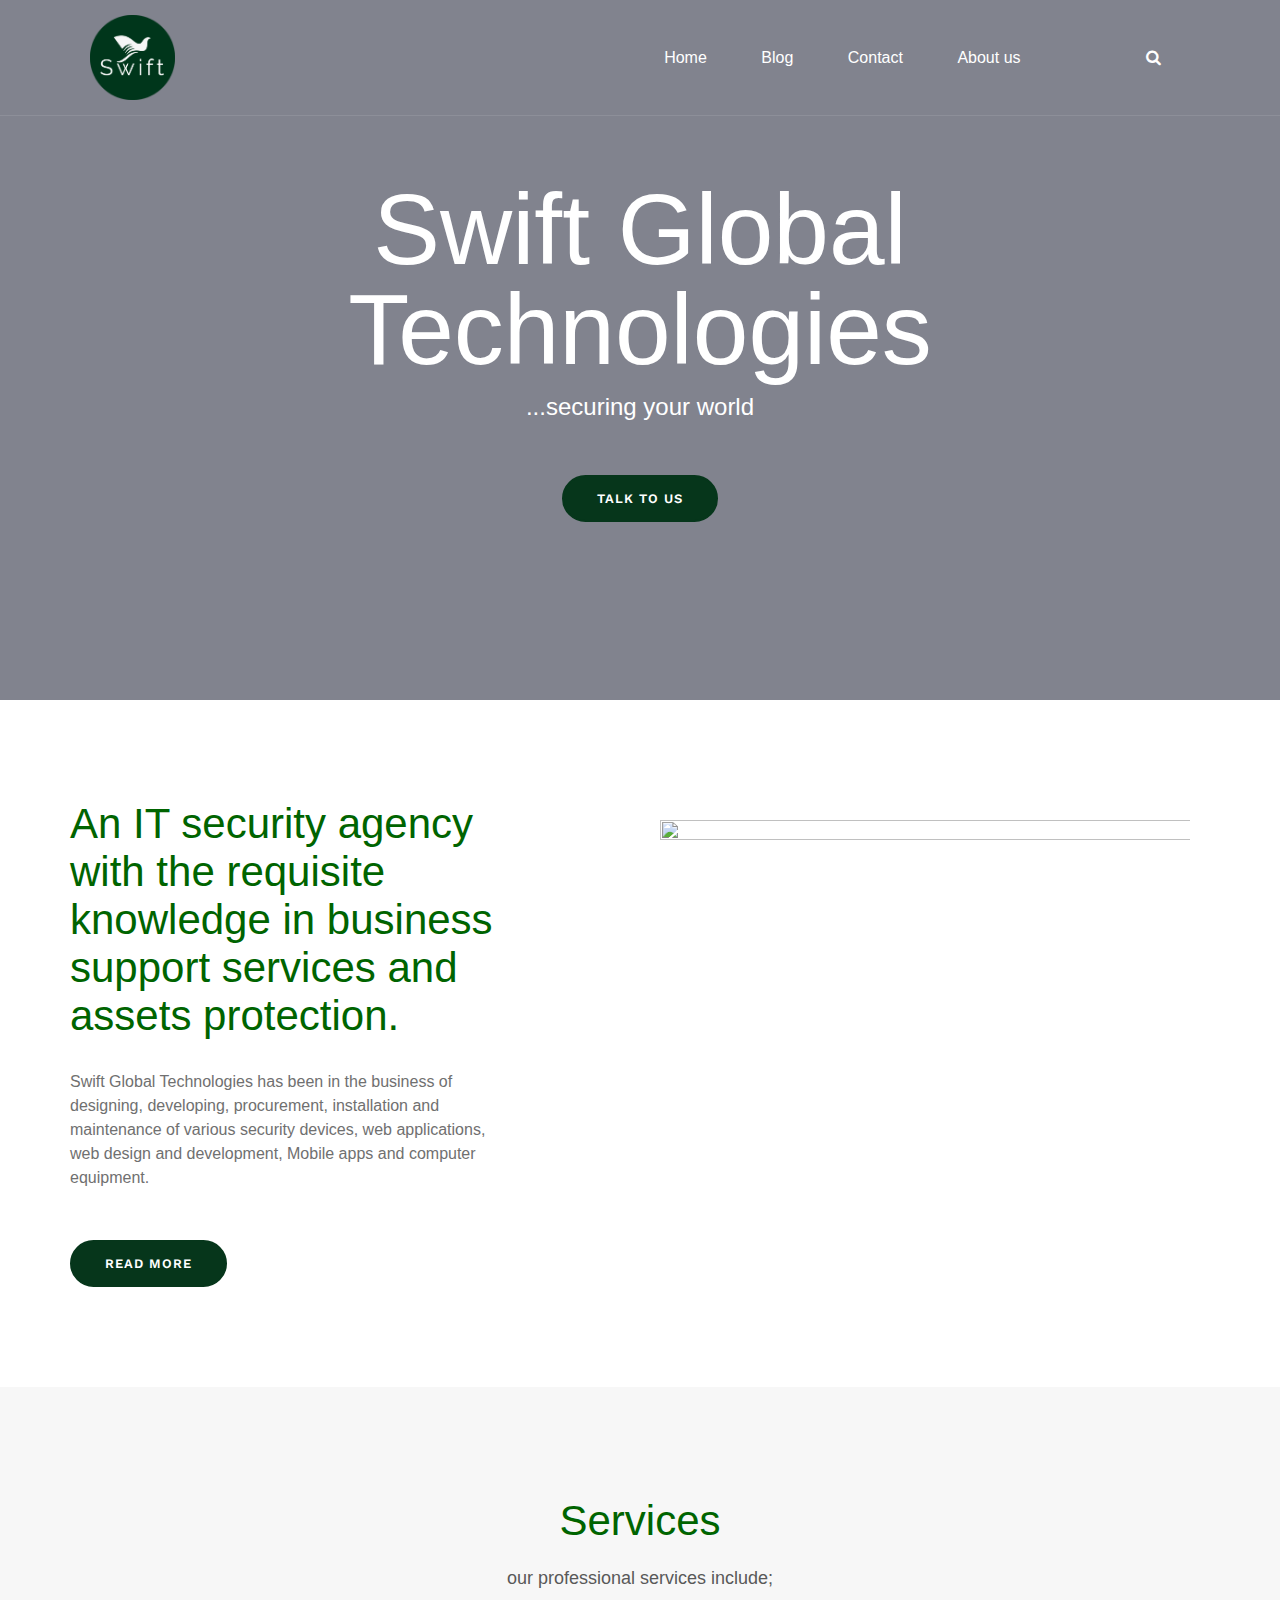
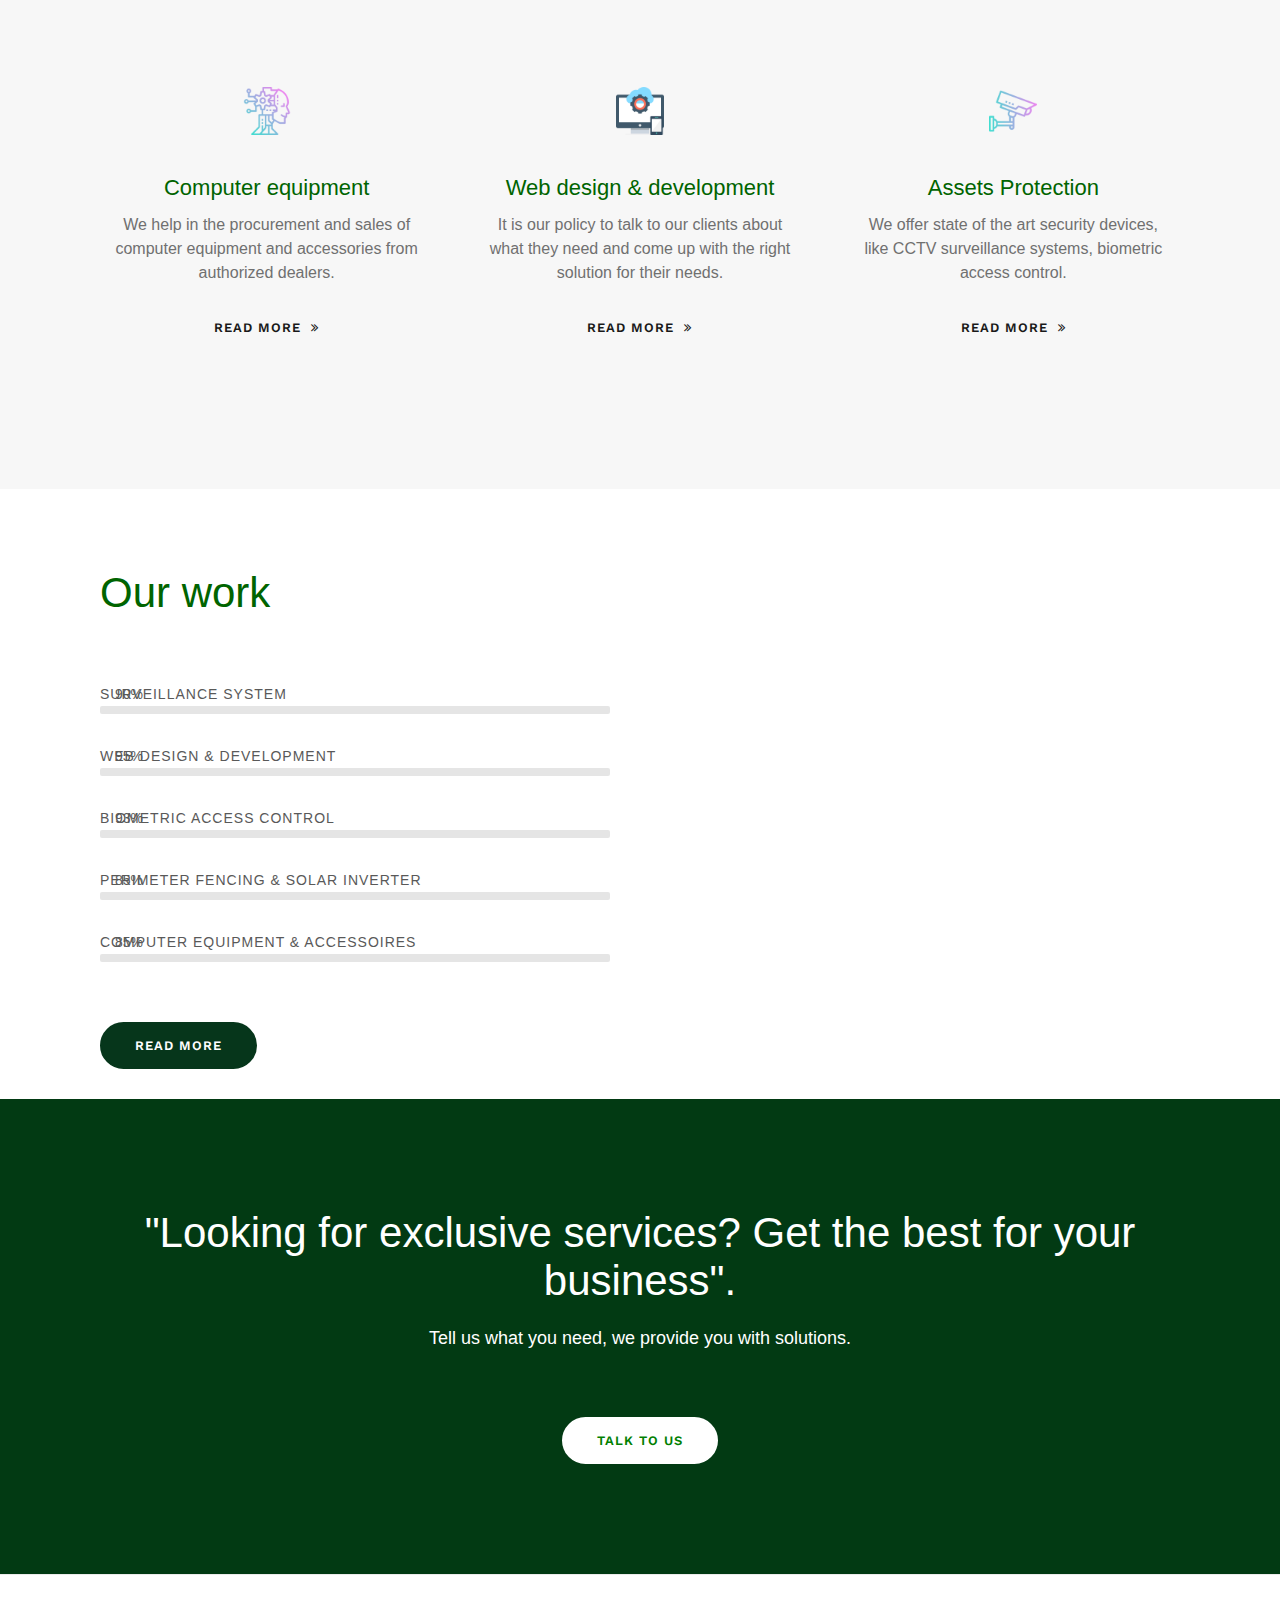
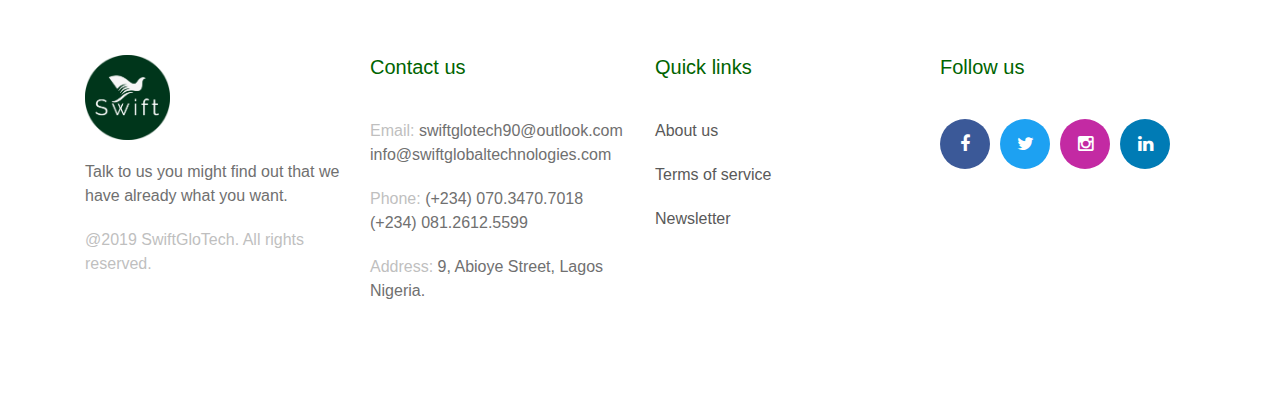
==== index.html @ 38c27318 "Initial commit" ====
<!DOCTYPE html>
<!-- saved from url=(0037)https://demo.athemes.com/airi-agency/ -->
<html lang="en-US" class="gr__demo_athemes_com wf-worksans-n5-active
	wf-worksans-n4-active wf-active">
	<head>
		<meta http-equiv="Content-Type" content="text/html; charset=UTF-8">
		<meta name="viewport" content="width=device-width, initial-scale=1">
		<link rel="profile" href="http://gmpg.org/xfn/11">

		<style id="kirki-css-vars">:root{
			color: #fff;
		}</style>

		<title>Swift Global Technologies ...securing your world</title>

		<link rel="alternate" type="application/rss+xml" title="Airi » Feed"
			href="https://demo.athemes.com/airi-agency/feed/">
		<link rel="alternate" type="application/rss+xml" title="Airi » Comments Feed"
			href="https://demo.athemes.com/airi-agency/comments/feed/">
		<link rel="stylesheet" id="airi-bootstrap-css"
			href="./index_files/bootstrap.min.css" type="text/css" media="all">
		<link rel="stylesheet" id="contact-form-7-css" href="./index_files/styles.css"
			type="text/css" media="all">
		<link rel="stylesheet" id="airi-style-css" href="./index_files/style.css"
			type="text/css" media="all">
		<link rel="stylesheet" id="airi-font-awesome-css"
			href="./index_files/font-awesome.min.css" type="text/css" media="all">
		<link rel="stylesheet" id="elementor-icons-css"
			href="./index_files/elementor-icons.min.css" type="text/css" media="all">
		<link rel="stylesheet" id="elementor-animations-css"
			href="./index_files/animations.min.css" type="text/css" media="all">
		<link rel="stylesheet" id="elementor-frontend-css"
			href="./index_files/frontend.min.css" type="text/css" media="all">
		<link rel="stylesheet" id="elementor-post-4-css"
			href="./index_files/post-4.css" type="text/css" media="all">
		<link rel="stylesheet" id="kirki-styles-airi-css"
			href="./index_files/kirki-styles.css" type="text/css" media="all">

		<style id="kirki-styles-airi-inline-css" type="text/css">h1,h2,h3,h4,h5,h6,.site-title{font-family:"Work Sans", Helvetica, Arial, sans-serif;font-weight:500;}
			
			body{font-family:"Work Sans", Helvetica, Arial, sans-serif;font-weight:400;font-size:16px;}.site-title{font-size:36px;}.site-description{font-size:16px;}.main-navigation ul ul li{font-size:13px;}.single-post .entry-title{font-size:36px;color:#191919;}.widget-area .widget-title{font-size:24px;}.widget-area .widget{font-size:16px;}.sidebar-column .widget-title{font-size:20px;}.sidebar-column .widget{font-size:16px;}.site-info{font-size:13px;}.athemes-blog:not(.airi_athemes_blog_skin) .posted-on a,.athemes-blog:not(.airi_athemes_blog_skin) .byline a:hover,.testimonials-section.style1:before,.single-post .read-more-link .gt,.blog-loop .read-more-link .gt,.single-post .posted-on a,.blog-loop .posted-on a,.entry-title a:hover,.airi_recent_entries .post-date,.menuStyle3 .top-bar .contact-item .fa,.menuStyle4 .contact-area .contact-block .contact-icon,.widget_categories li:hover::before,.widget_categories li:hover a{color:#f0437e;}.menuStyle4 .contact-area .contact-block .contact-icon,button,.button,input[type="button"],input[type="reset"],input[type="submit"]{border-color:#f0437e;}.menuStyle2 .main-navigation a:hover:after, .menuStyle2 .main-navigation .current-menu-item:after,.comments-area .comment-reply-link:hover,.menuStyle4 .main-navigation .header-cta:before,.menuStyle4 .main-navigation .header-cta,button,.button,input[type="button"],input[type="reset"],input[type="submit"],.menuStyle3 .main-navigation a:hover:after,.menuStyle3 .main-navigation .current-menu-item:after{background-color:#f0437e;}.menuStyle1 .site-title a{color:#ffffff;}.menuStyle1 .sticky-wrapper.is-sticky .site-title a{color:#191919;}.menuStyle1 .site-description{color:#ffffff;}.menuStyle1 .sticky-wrapper.is-sticky .site-description{color:#191919;}.menuStyle1 .main-navigation a, .menuStyle1 .fa-search{color:#ffffff;}.menuStyle1 .sticky-wrapper.is-sticky .main-navigation a, .menuStyle1 .sticky-wrapper.is-sticky .fa-search{color:#ffffff;}.menuStyle1 .is-sticky .site-header{background-color:#13151d;}#site-navigation ul ul li a{color:#1c1c1c;}#site-navigation ul ul li{background-color:#f7f7f7;}.entry-title a{color:#191919;}.single-post .post-cat, .blog-loop .post-cat{background-color:#eff1f4;}.single-post .entry-meta, .blog-loop .entry-meta{color:#bfbfbf;}.single-post .entry-meta .byline a, .blog-loop .entry-meta .byline a{color:#595959;}.single-post .entry-content, .blog-loop .entry-content{color:#595959;}.widget .widget-title{color:#191919;}.widget{color:#707070;}.widget a{color:#595959;}
		</style>
		<script type="text/javascript" src="./index_files/jquery.js"></script>
		<script type="text/javascript" src="./index_files/jquery-migrate.min.js"></script>
		<link rel="https://api.w.org/"
			href="https://demo.athemes.com/airi-agency/wp-json/">
		<link rel="EditURI" type="application/rsd+xml" title="RSD"
			href="https://demo.athemes.com/airi-agency/xmlrpc.php?rsd">
		<link rel="wlwmanifest" type="application/wlwmanifest+xml"
			href="https://demo.athemes.com/airi-agency/wp-includes/wlwmanifest.xml">
		<meta name="generator" content="WordPress 4.9.10">
		<link rel="canonical" href="https://demo.athemes.com/airi-agency/">
		<link rel="shortlink" href="https://demo.athemes.com/airi-agency/">
		<link rel="alternate" type="application/json+oembed"
			href="https://demo.athemes.com/airi-agency/wp-json/oembed/1.0/embed?url=https%3A%2F%2Fdemo.athemes.com%2Fairi-agency%2F">
		<link rel="alternate" type="text/xml+oembed"
			href="https://demo.athemes.com/airi-agency/wp-json/oembed/1.0/embed?url=https%3A%2F%2Fdemo.athemes.com%2Fairi-agency%2F&amp;format=xml">
		<style type="text/css">
			.recentcomments a {
				display: inline !important;
				padding: 0 !important;
				margin: 0 !important;
			}
		</style>
		<link rel="stylesheet" href="./index_files/font.css" media="all">
		<style type="text/css" id="wp-custom-css">
			.atu-agency-video img {
				display: none !important;
			}
		
			.atu-agency-video .eicon-play {
				font-size: 62px;
			}
		
			.atu-agency-video .elementor-custom-embed-image-overlay {
				height: 60px;
			}
		
			.atu-agency-progress .elementor-progress-wrapper {
				height: 8px;
				line-height: 8px;
			}
		
			.atu-agency-progress .elementor-progress-percentage {
				position: relative;
				top: -16px;
				font-weight: 500;
				font-size: 14px;
			}
		
			.athemes-blog:not(.atu_athemes_blog_skin) .posted-on a {
				color: #df2176;
			}
		
			.atu-agency-testimonials .elementor-testimonial-meta::after {
				content: "\f10e";
				font-family: Fontawesome;
				float: right;
				color: #ebebeb;
				font-size: 32px;
				position: relative;
				top: 5px;
			}
		
			/* Contact page map */
			.contact-page-map #atu-map {
				height: 400px;
			}
		
			.contact-page-form label,
			.contact-page-form input:not(.wpcf7-submit),
			.contact-page-form select {
				width: 100%;
				max-width: 100%;
			}
		
			.contact-page-form select {
				padding: 17px 20px;
			}
		
			.contact-page-form .wpcf7-submit {
				width: auto;
				margin: 0 auto;
				display: table;
				border-radius: 30px;
				box-shadow: 0 5px 35px 0 rgba(51, 51, 51, 0.26);
			}
		
			.contact-page-form .row {
				margin-bottom: 10px;
			}
		
			.site-header {
				border-bottom: 1px solid rgba(255, 255, 255, 0.1);
			}
		
			button,
			.button,
			input[type="button"],
			input[type="reset"],
			input[type="submit"] {
				border-radius: 30px;
			}
		
			.page-id-198 #masthead {
				background-color: #13151d;
			}
		
			@media (max-width: 600px) {
				.elementor-4 .elementor-element.elementor-element-14cde3a {
					background-image: none !important;
				}
			}
		</style>
		<style>
		.elementor-4 .elementor-element.elementor-element-dbb76d7 {
			background-color: #023a13;
		}
		.elementor-4 .elementor-element.elementor-element-14cde3a {
			background-image: url(/Users/apple/Desktop/SwiftGloTech/index_files/coverpicx.jpg);
			background-position: center right;
			background-repeat: no-repeat;
			background-size: 550px;
			transition: background 0.5s, border 0.5s, border-radius 0.5s, box-shadow 0.5s;
			padding: 50px 0px 0px 0px;
		}
		h2, h3 {
			color: darkgreen;
			clear: both;
		}
		.widget .widget-title {
    		color: darkgreen;
		}	
		.site-header{
			padding: 15px;
		}
		img.custom-logo {
			width: 85px;
		}
		.elementor-4 .elementor-element.elementor-element-be5e841 a.elementor-button, .elementor-4 .elementor-element.elementor-element-be5e841 .elementor-button {
			font-size: 13px;
			font-weight: 600;
			text-transform: uppercase;
			line-height: 13px;
			letter-spacing: 1px;
			background-color: #06361b;
			border-radius: 30px 30px 30px 30px;
			padding: 15px 33px 15px 33px;
		}
		.elementor-4 .elementor-element.elementor-element-be5e841 .elementor-button {
			border-style: solid;
			border-width: 2px 2px 2px 2px;
			border-color: #06361b;
			background-color: #06361b;
		}
		.elementor-4 .elementor-element.elementor-element-1bcfc3d a.elementor-button, .elementor-4 .elementor-element.elementor-element-1bcfc3d .elementor-button {
			font-size: 13px;
			font-weight: 600;
			text-transform: uppercase;
			line-height: 13px;
			letter-spacing: 1px;
			color: #ffffff;
			background-color: #06361b;
			border-radius: 30px 30px 30px 30px;
			padding: 15px 33px 15px 33px;
		}
		.elementor-4 .elementor-element.elementor-element-1bcfc3d .elementor-button {
			border-style: solid;
			border-width: 2px 2px 2px 2px;
			border-color: #06361b;
		}
		.elementor-4 .elementor-element.elementor-element-8e83120 a.elementor-button, .elementor-4 .elementor-element.elementor-element-8e83120 .elementor-button {
			font-size: 13px;
			font-weight: 600;
			text-transform: uppercase;
			line-height: 13px;
			letter-spacing: 1px;
			color: #ffffff;
			background-color: #06361b;
			border-radius: 30px 30px 30px 30px;
			padding: 15px 33px 15px 33px;
		}
		.elementor-4 .elementor-element.elementor-element-8e83120 .elementor-button {
			border-style: solid;
			border-width: 2px 2px 2px 2px;
			border-color: #06361b;
		}
		.elementor-4 .elementor-element.elementor-element-0d4d8d8 a.elementor-button, .elementor-4 .elementor-element.elementor-element-0d4d8d8 .elementor-button {
			font-size: 13px;
			font-weight: 600;
			text-transform: uppercase;
			line-height: 13px;
			letter-spacing: 1px;
			color: green;
			background-color: #ffffff;
			border-radius: 30px 30px 30px 30px;
			padding: 15px 33px 15px 33px;
		}
		
		</style>
	</head>
	
	<body class="home page-template page-template-page-templates
			page-template-template_page-builder
			page-template-page-templatestemplate_page-builder-php page page-id-4
			wp-custom-logo menuStyle1 menuNotContained sticky-header elementor-default
			elementor-page elementor-page-4" data-gr-c-s-loaded="true" data-elementor-device-mode="desktop">
		<div id="page" class="site"> <a class="skip-link screen-reader-text"
				href="https://demo.athemes.com/airi-agency/#content">Skip to content</a>
			<div id="masthead-sticky-wrapper" class="sticky-wrapper" style="height: 87px;
					min-height: 87px;">
				<header id="masthead" class="site-header" style="width:
						1280px;">
					<div class="container-fluid">
						<div class="row">
							<div class="site-branding col-md-4 col-sm-6 col-9">
								<a
									href="#" class="custom-logo-link" rel="home"
									itemprop="url">
									<img src="./index_files/swiftgreen.png"
										class="custom-logo" alt="Airi" itemprop="logo">
								</a>
							</div>
							<div class="header-mobile-menu col-md-8
									col-sm-6 col-3"> <button class="mobile-menu-toggle" aria-controls="primary-menu"> <span
										class="mobile-menu-toggle_lines"></span>
									<span class="sr-only">Toggle mobile menu</span> </button></div>
							<nav id="site-navigation" class="main-navigation col-md-8" style="top:
									auto;">
								<div class="menu-menu-container">
									<ul id="primary-menu" class="menu">
										<li id="menu-item-168" class="menu-item
												menu-item-type-post_type menu-item-object-page menu-item-home
												current-menu-item page_item page-item-4 current_page_item
												menu-item-168"><a href="file:///Users/apple/Desktop/SwiftGloTech/index.html#">Home</a></li>
										<li id="menu-item-169" class="menu-item menu-item-type-post_type
												menu-item-object-page menu-item-169"><a href="file:///Users/apple/Desktop/SwiftGloTech/Blog.html">Blog</a></li>
										<li id="menu-item-170" class="menu-item menu-item-type-post_type
												menu-item-object-page menu-item-170"><a href="https://demo.athemes.com/airi-agency/contact/">Contact</a>
										</li>
										<li id="menu-item-210" class="menu-item menu-item-type-post_type
												menu-item-object-page menu-item-210"><a href="https://demo.athemes.com/airi-agency/about-us/">About us</a>
										</li>
									</ul>
								</div>
								<ul class="header-search-cart">
									<li class="header-search">
										<div class="header-search-toggle"><a><i class="fa fa-search"></i></a></div>
									</li>
									<li class="header-cart-link"></li>
								</ul>
							</nav>
						</div>
					</div>
					<!--<div class="header-search-form">
						<form role="search" method="get" class="search-form" action="https://demo.athemes.com/airi-agency/">
							<label> <span class="screen-reader-text">Search for:</span> <input type="search"
									class="search-field" placeholder="Search …" value="" name="s"> </label> <input
								type="submit" class="search-submit" value="Search"></form>
					</div>-->
				</header>
			</div>
			<div id="content" class="site-content">
				<div id="primary" class="content-area">
					<main id="main" class="site-main" role="main">
						<div class="elementor elementor-4">
							<div class="elementor-inner">
								<div class="elementor-section-wrap">
									<section data-id="5cb8b6d" class="elementor-element elementor-element-5cb8b6d
											elementor-section-height-min-height elementor-section-boxed
											elementor-section-height-default elementor-section-items-middle
											elementor-section elementor-top-section"
										data-settings="{&quot;background_background&quot;:&quot;classic&quot;}"
										data-element_type="section">
										<div class="elementor-background-overlay"></div>
										<div class="elementor-container elementor-column-gap-default">
											<div class="elementor-row">
												<div data-id="b907772" class="elementor-element elementor-element-b907772 elementor-column
														elementor-col-100 elementor-top-column" data-element_type="column">
													<div class="elementor-column-wrap elementor-element-populated">
														<div class="elementor-widget-wrap">
															<div data-id="6f6e030" class="elementor-element elementor-element-6f6e030
																	elementor-widget elementor-widget-heading" data-element_type="heading.default">
																<div class="elementor-widget-container">
																	<h2
																		class="elementor-heading-title elementor-size-default">
																		Swift Global
																	Technologies</h2>
																</div>
															</div>
															<div data-id="b9bccaa" class="elementor-element elementor-element-b9bccaa
																	elementor-widget elementor-widget-text-editor" data-element_type="text-editor.default">
																<div class="elementor-widget-container">
																	<div class="elementor-text-editor elementor-clearfix">
																		<p>...securing your world</p>
																	</div>
																</div>
															</div>
															<div data-id="be5e841" class="elementor-element
																	elementor-element-be5e841 elementor-align-center
																	elementor-widget elementor-widget-button" data-element_type="button.default">
																<div class="elementor-widget-container">
																	<div class="elementor-button-wrapper"> <a
																			href="mailto:swiftglotech@outlook.com"
																			class="elementor-button-link elementor-button
																				elementor-size-sm" role="button" target="_blank"> <span class="elementor-button-content-wrapper"> <span
																					class="elementor-button-text">Talk to 
																				us</span> </span>
																		</a></div>
																</div>
															</div>
														</div>
													</div>
												</div>
											</div>
										</div>
									</section>
									<section data-id="fbc8976" class="elementor-element elementor-element-fbc8976
											elementor-section-boxed elementor-section-height-default
											elementor-section-height-default elementor-section
											elementor-top-section" data-element_type="section">
										<div class="elementor-container elementor-column-gap-wide">
											<div class="elementor-row">
												<div data-id="f591a66" class="elementor-element elementor-element-f591a66 elementor-column
														elementor-col-50 elementor-top-column" data-element_type="column">
													<div class="elementor-column-wrap elementor-element-populated">
														<div class="elementor-widget-wrap">
															<div data-id="00865d6" class="elementor-element elementor-element-00865d6
																	elementor-widget elementor-widget-heading" data-element_type="heading.default">
																<div class="elementor-widget-container">
																	<h2
																		class="elementor-heading-title elementor-size-default">
																		An IT security agency with the requisite knowledge in business support services and assets protection.</h2>
																</div>
															</div>
															<div data-id="5eb3b73" class="elementor-element
																	elementor-element-5eb3b73 elementor-widget
																	elementor-widget-text-editor" data-element_type="text-editor.default">
																<div class="elementor-widget-container">
																	<div class="elementor-text-editor elementor-clearfix">
																		<p>Swift Global Technologies has been in the business of designing, developing, procurement, installation and maintenance of various security devices, web applications, web design and development, Mobile apps and computer equipment.
																		</p>
																	</div>
																</div>
															</div>
															<!--<div data-id="6477d8a" class="elementor-element
																	elementor-element-6477d8a elementor-widget
																	elementor-widget-text-editor" data-element_type="text-editor.default">
																<div class="elementor-widget-container">
																	<div class="elementor-text-editor elementor-clearfix">
																		<p>Lorem
																			ipsum dolor sit amet, consectetur adipiscing
																			elit. Ut elit
																			tellus, luctus nec ullamcorper mattis, pulvinar
																			dapibus leo.</p>
																	</div>
																</div>
															</div>-->
															<div data-id="1bcfc3d" class="elementor-element
																	elementor-element-1bcfc3d elementor-align-left elementor-widget
																	elementor-widget-button" data-element_type="button.default">
																<div class="elementor-widget-container">
																	<div class="elementor-button-wrapper"> <a
																			href="#"
																			class="elementor-button-link elementor-button
																				elementor-size-sm" role="button"> <span class="elementor-button-content-wrapper"> <span
																					class="elementor-button-text">Read
																					more</span> </span> </a></div>
																</div>
															</div>
														</div>
													</div>
												</div>
												<div data-id="3917de8" class="elementor-element
														elementor-element-3917de8 elementor-column elementor-col-50
														elementor-top-column" data-element_type="column">
													<div class="elementor-column-wrap elementor-element-populated">
														<div class="elementor-widget-wrap">
															<div data-id="b327377" class="elementor-element elementor-element-b327377
																	elementor-widget elementor-widget-image" data-element_type="image.default">
																<div class="elementor-widget-container">
																	<div class="elementor-image"> <img width="570"
																			height="410" src="./index_files/swift-logo1.jpg"
																			class="attachment-large
																				size-large" alt="" srcset="https://mk0athemesdemon3j7s5.kinstacdn.com/wp-content/uploads/sites/86/2018/06/Layer-9.jpg
																				570w,
																				https://mk0athemesdemon3j7s5.kinstacdn.com/wp-content/uploads/sites/86/2018/06/Layer-9-300x216.jpg
																				300w,
																				https://mk0athemesdemon3j7s5.kinstacdn.com/wp-content/uploads/sites/86/2018/06/Layer-9-400x288.jpg
																				400w" sizes="(max-width: 570px) 100vw, 570px"></div>
																</div>
															</div>
														</div>
													</div>
												</div>
											</div>
										</div>
									</section>
									<!--<section data-id="dedf6f2" class="elementor-element elementor-element-dedf6f2
											atu-agency-video elementor-section-boxed
											elementor-section-height-default elementor-section-height-default
											elementor-section elementor-top-section"
										data-settings="{&quot;background_background&quot;:&quot;classic&quot;}"
										data-element_type="section">
										<div class="elementor-container
												elementor-column-gap-default">
											<div class="elementor-row">
												<div data-id="636b818" class="elementor-element
														elementor-element-636b818 elementor-column elementor-col-100
														elementor-top-column" data-element_type="column">
													<div class="elementor-column-wrap elementor-element-populated">
														<div class="elementor-widget-wrap">
															<div data-id="98c2a79" class="elementor-element elementor-element-98c2a79
																	elementor-widget elementor-widget-heading" data-element_type="heading.default">
																<div class="elementor-widget-container">
																	<h5
																		class="elementor-heading-title elementor-size-default">
																		Ultimate
																		solutions</h5>
																</div>
															</div>
															<div data-id="909e264" class="elementor-element elementor-element-909e264
																	elementor-widget elementor-widget-heading" data-element_type="heading.default">
																<div class="elementor-widget-container">
																	<h2
																		class="elementor-heading-title elementor-size-default">
																		Learn
																		more about us</h2>
																</div>
															</div>
															<div data-id="fca08c9" class="elementor-element elementor-element-fca08c9
																	elementor-aspect-ratio-169 elementor-widget
																	elementor-widget-video" data-settings="{&quot;lightbox&quot;:&quot;yes&quot;,&quot;aspect_ratio&quot;:&quot;169&quot;}"
																data-element_type="video.default">
																<div class="elementor-widget-container">
																	<div class="elementor-wrapper elementor-open-lightbox">
																		<div class="elementor-custom-embed-image-overlay"
																			data-elementor-open-lightbox="yes"
																			data-elementor-lightbox="{&quot;type&quot;:&quot;video&quot;,&quot;videoType&quot;:&quot;youtube&quot;,&quot;url&quot;:&quot;https:\/\/www.youtube.com\/embed\/9uOETcuFjbE?feature=oembed&amp;start&amp;end&amp;wmode=opaque&amp;loop=0&amp;controls=1&amp;mute=0&amp;showinfo=1&amp;rel=0&amp;modestbranding=0&quot;,&quot;modalOptions&quot;:{&quot;id&quot;:&quot;elementor-lightbox-fca08c9&quot;,&quot;entranceAnimation&quot;:&quot;&quot;,&quot;videoAspectRatio&quot;:&quot;169&quot;}}">
																			<img width="150" height="150"
																				src="./index_files/Layer-9-150x150.jpg"
																				class="attachment-thumbnail size-thumbnail"
																				alt="">
																			<div class="elementor-custom-embed-play"
																				role="button"> <i class="eicon-play"
																					aria-hidden="true"></i> <span
																					class="elementor-screen-only">Play
																					Video</span></div>
																		</div>
																	</div>
																</div>
															</div>
														</div>
													</div>
												</div>
											</div>
										</div>
									</section>-->
									<section data-id="cc5b436" class="elementor-element elementor-element-cc5b436
											elementor-section-boxed elementor-section-height-default
											elementor-section-height-default elementor-section
											elementor-top-section" data-settings="{&quot;background_background&quot;:&quot;classic&quot;}"
										data-element_type="section">
										<div class="elementor-container
												elementor-column-gap-default">
											<div class="elementor-row">
												<div data-id="f6f4bb5" class="elementor-element
														elementor-element-f6f4bb5 elementor-column elementor-col-100
														elementor-top-column" data-element_type="column">
													<div class="elementor-column-wrap elementor-element-populated">
														<div class="elementor-widget-wrap">
															<div data-id="9bad62a" class="elementor-element elementor-element-9bad62a
																	elementor-widget elementor-widget-heading" data-element_type="heading.default">
																<div class="elementor-widget-container">
																	<h2
																		class="elementor-heading-title elementor-size-default">
																		Services</h2>
																</div>
															</div>
															<div data-id="f82bfca" class="elementor-element elementor-element-f82bfca
																	elementor-widget elementor-widget-text-editor" data-element_type="text-editor.default">
																<div class="elementor-widget-container">
																	<div class="elementor-text-editor elementor-clearfix">
																		<p>our professional services include;</p>
																	</div>
																</div>
															</div>
															<section data-id="bc1302a" class="elementor-element
																	elementor-element-bc1302a elementor-section-boxed
																	elementor-section-height-default
																	elementor-section-height-default elementor-section
																	elementor-inner-section" data-element_type="section">
																<div class="elementor-container elementor-column-gap-wider">
																	<div class="elementor-row">
																		<div data-id="7cf8841" class="elementor-element elementor-element-7cf8841
																				elementor-column elementor-col-33 elementor-inner-column" data-element_type="column">
																			<div class="elementor-column-wrap
																					elementor-element-populated">
																				<div class="elementor-widget-wrap">
																					<div data-id="fe9e4fb" class="elementor-element elementor-element-fe9e4fb
																							elementor-position-top elementor-vertical-align-top
																							elementor-widget elementor-widget-image-box" data-element_type="image-box.default">
																						<div
																							class="elementor-widget-container">
																							<div
																								class="elementor-image-box-wrapper">
																								<figure
																									class="elementor-image-box-img">
																									<img width="48"
																										height="48"
																										src="./index_files/ai.png"
																										class="attachment-full size-full"
																										alt=""></figure>
																								<div
																									class="elementor-image-box-content">
																									<h3
																										class="elementor-image-box-title">
																										Computer equipment</h3>
																									<p
																										class="elementor-image-box-description">
																										We help in the procurement and sales of computer equipment and accessories from authorized dealers.
																									</p>
																								</div>
																							</div>
																						</div>
																					</div>
																					<div data-id="1146fe4" class="elementor-element
																							elementor-element-1146fe4 elementor-align-center
																							elementor-widget elementor-widget-button" data-element_type="button.default">
																						<div
																							class="elementor-widget-container">
																							<div
																								class="elementor-button-wrapper">
																								<a href="#"
																									class="elementor-button-link elementor-button
																										elementor-size-sm" role="button"> <span class="elementor-button-content-wrapper"> <span class="elementor-button-icon
																												elementor-align-icon-right"> <i class="fa
																													fa-angle-double-right" aria-hidden="true"></i>
																										</span> <span
																											class="elementor-button-text">Read
																											more</span>
																									</span> </a></div>
																						</div>
																					</div>
																				</div>
																			</div>
																		</div>
																		<div data-id="0936230" class="elementor-element
																				elementor-element-0936230 elementor-column elementor-col-33
																				elementor-inner-column" data-element_type="column">
																			<div
																				class="elementor-column-wrap elementor-element-populated">
																				<div class="elementor-widget-wrap">
																					<div data-id="8af58ca" class="elementor-element elementor-element-8af58ca
																							elementor-position-top elementor-vertical-align-top
																							elementor-widget elementor-widget-image-box" data-element_type="image-box.default">
																						<div
																							class="elementor-widget-container">
																							<div
																								class="elementor-image-box-wrapper">
																								<figure
																									class="elementor-image-box-img">
																									<img width="48"
																										height="48"
																										src="./index_files/web.png"
																										class="attachment-full size-full"
																										alt=""></figure>
																								<div
																									class="elementor-image-box-content">
																									<h3
																										class="elementor-image-box-title">
																										Web design & development</h3>
																									<p
																										class="elementor-image-box-description">
																										It is our policy to talk to our clients about what they need and come up with the right solution for their needs.
																									</p>
																								</div>
																							</div>
																						</div>
																					</div>
																					<div data-id="df6b810" class="elementor-element
																							elementor-element-df6b810 elementor-align-center
																							elementor-widget elementor-widget-button" data-element_type="button.default">
																						<div
																							class="elementor-widget-container">
																							<div
																								class="elementor-button-wrapper">
																								<a href="#"
																									class="elementor-button-link elementor-button
																										elementor-size-sm" role="button"> <span class="elementor-button-content-wrapper"> <span class="elementor-button-icon
																												elementor-align-icon-right"> <i class="fa
																													fa-angle-double-right" aria-hidden="true"></i>
																										</span> <span
																											class="elementor-button-text">Read
																											more</span>
																									</span> </a></div>
																						</div>
																					</div>
																				</div>
																			</div>
																		</div>
																		<div data-id="c812094" class="elementor-element
																				elementor-element-c812094 elementor-column elementor-col-33
																				elementor-inner-column" data-element_type="column">
																			<div
																				class="elementor-column-wrap elementor-element-populated">
																				<div class="elementor-widget-wrap">
																					<div data-id="4e772d0" class="elementor-element elementor-element-4e772d0
																							elementor-position-top elementor-vertical-align-top
																							elementor-widget elementor-widget-image-box" data-element_type="image-box.default">
																						<div
																							class="elementor-widget-container">
																							<div
																								class="elementor-image-box-wrapper">
																								<figure
																									class="elementor-image-box-img">
																									<img width="48"
																										height="39"
																										src="./index_files/cam.png"
																										class="attachment-full size-full"
																										alt=""></figure>
																								<div
																									class="elementor-image-box-content">
																									<h3
																										class="elementor-image-box-title">
																										Assets Protection</h3>
																									<p
																										class="elementor-image-box-description">
																										We offer state of the art security devices, like CCTV surveillance systems, biometric access control.
																									</p>
																								</div>
																							</div>
																						</div>
																					</div>
																					<div data-id="cada3a6" class="elementor-element
																							elementor-element-cada3a6 elementor-align-center
																							elementor-widget elementor-widget-button" data-element_type="button.default">
																						<div
																							class="elementor-widget-container">
																							<div
																								class="elementor-button-wrapper">
																								<a href="#"
																									class="elementor-button-link elementor-button
																										elementor-size-sm" role="button"> <span class="elementor-button-content-wrapper"> <span class="elementor-button-icon
																												elementor-align-icon-right"> <i class="fa
																													fa-angle-double-right" aria-hidden="true"></i>
																										</span> <span
																											class="elementor-button-text">Read
																											more</span>
																									</span> </a></div>
																						</div>
																					</div>
																				</div>
																			</div>
																		</div>
																	</div>
																</div>
															</section>
														</div>
													</div>
												</div>
											</div>
										</div>
									</section>
									<!--<section data-id="c0e1e83" class="elementor-element elementor-element-c0e1e83
											elementor-section-full_width elementor-section-height-default
											elementor-section-height-default elementor-section
											elementor-top-section" data-element_type="section">
										<div class="elementor-container elementor-column-gap-default">
											<div class="elementor-row">
												<div data-id="1dfc573" class="elementor-element elementor-element-1dfc573 elementor-column
														elementor-col-100 elementor-top-column" data-element_type="column">
													<div class="elementor-column-wrap elementor-element-populated">
														<div class="elementor-widget-wrap">
															<div data-id="e2717e7" class="elementor-element elementor-element-e2717e7
																	elementor-widget elementor-widget-heading" data-element_type="heading.default">
																<div class="elementor-widget-container">
																	<h2
																		class="elementor-heading-title elementor-size-default">
																		Our
																		work</h2>
																</div>
															</div>
															<div data-id="d6e69fb" class="elementor-element elementor-element-d6e69fb
																	elementor-widget elementor-widget-text-editor" data-element_type="text-editor.default">
																<div class="elementor-widget-container">
																	<div class="elementor-text-editor elementor-clearfix">
																		<p>Lorem
																			ipsum dolor sit amet, consectetur adipiscing
																			elit</p>
																	</div>
																</div>
															</div>
															<div data-id="91f1377" class="elementor-element
																	elementor-element-91f1377 elementor-widget
																	elementor-widget-image-gallery" data-element_type="image-gallery.default">
																<div class="elementor-widget-container">
																	<div class="elementor-image-gallery">
																		<div id="gallery-1" class="gallery galleryid-4 gallery-columns-4
																				gallery-size-airi-360-360">
																			<figure class="gallery-item">
																				<div class="gallery-icon landscape"> <a
																						data-elementor-open-lightbox="no"
																						data-elementor-lightbox-slideshow="91f1377"
																						href="https://mk0athemesdemon3j7s5.kinstacdn.com/wp-content/uploads/sites/86/2018/06/pexels-photo-1029615.jpeg"><img
																							width="360" height="240"
																							src="https://mk0athemesdemon3j7s5.kinstacdn.com/wp-content/uploads/sites/86/2018/06/pexels-photo-1029615.jpeg"
																							class="attachment-airi-360-360 size-airi-360-360"
																							alt="" srcset="https://mk0athemesdemon3j7s5.kinstacdn.com/wp-content/uploads/sites/86/2018/06/pexels-photo-1029615.jpeg
																								1125w,
																								https://mk0athemesdemon3j7s5.kinstacdn.com/wp-content/uploads/sites/86/2018/06/pexels-photo-1029615-300x200.jpeg
																								300w,
																								https://mk0athemesdemon3j7s5.kinstacdn.com/wp-content/uploads/sites/86/2018/06/pexels-photo-1029615-768x512.jpeg
																								768w,
																								https://mk0athemesdemon3j7s5.kinstacdn.com/wp-content/uploads/sites/86/2018/06/pexels-photo-1029615-1024x683.jpeg
																								1024w,
																								https://mk0athemesdemon3j7s5.kinstacdn.com/wp-content/uploads/sites/86/2018/06/pexels-photo-1029615-400x267.jpeg
																								400w" sizes="(max-width: 360px) 100vw, 360px"></a></div>
																			</figure>
																			<figure class="gallery-item">
																				<div class="gallery-icon landscape"> <a
																						data-elementor-open-lightbox="no"
																						data-elementor-lightbox-slideshow="91f1377"
																						href="./index_files/pexels-photo-761963.jpeg"><img
																							width="360" height="240"
																							src="./index_files/pexels-photo-761963.jpeg"
																							class="attachment-airi-360-360 size-airi-360-360"
																							alt="" srcset="https://mk0athemesdemon3j7s5.kinstacdn.com/wp-content/uploads/sites/86/2018/06/pexels-photo-761963.jpeg
																								1125w,
																								https://mk0athemesdemon3j7s5.kinstacdn.com/wp-content/uploads/sites/86/2018/06/pexels-photo-761963-300x200.jpeg
																								300w,
																								https://mk0athemesdemon3j7s5.kinstacdn.com/wp-content/uploads/sites/86/2018/06/pexels-photo-761963-768x512.jpeg
																								768w,
																								https://mk0athemesdemon3j7s5.kinstacdn.com/wp-content/uploads/sites/86/2018/06/pexels-photo-761963-1024x683.jpeg
																								1024w,
																								https://mk0athemesdemon3j7s5.kinstacdn.com/wp-content/uploads/sites/86/2018/06/pexels-photo-761963-400x267.jpeg
																								400w" sizes="(max-width: 360px) 100vw, 360px"></a></div>
																			</figure>
																			<figure class="gallery-item">
																				<div class="gallery-icon landscape"> <a
																						data-elementor-open-lightbox="no"
																						data-elementor-lightbox-slideshow="91f1377"
																						href="https://mk0athemesdemon3j7s5.kinstacdn.com/wp-content/uploads/sites/86/2018/06/pexels-photo-403575.jpeg"><img
																							width="360" height="240"
																							src="https://mk0athemesdemon3j7s5.kinstacdn.com/wp-content/uploads/sites/86/2018/06/pexels-photo-403575.jpeg"
																							class="attachment-airi-360-360 size-airi-360-360"
																							alt="" srcset="https://mk0athemesdemon3j7s5.kinstacdn.com/wp-content/uploads/sites/86/2018/06/pexels-photo-403575.jpeg
																								1125w,
																								https://mk0athemesdemon3j7s5.kinstacdn.com/wp-content/uploads/sites/86/2018/06/pexels-photo-403575-300x200.jpeg
																								300w,
																								https://mk0athemesdemon3j7s5.kinstacdn.com/wp-content/uploads/sites/86/2018/06/pexels-photo-403575-768x512.jpeg
																								768w,
																								https://mk0athemesdemon3j7s5.kinstacdn.com/wp-content/uploads/sites/86/2018/06/pexels-photo-403575-1024x683.jpeg
																								1024w,
																								https://mk0athemesdemon3j7s5.kinstacdn.com/wp-content/uploads/sites/86/2018/06/pexels-photo-403575-400x267.jpeg
																								400w" sizes="(max-width: 360px) 100vw, 360px"></a></div>
																			</figure>
																			<figure class="gallery-item">
																				<div class="gallery-icon landscape"> <a
																						data-elementor-open-lightbox="no"
																						data-elementor-lightbox-slideshow="91f1377"
																						href="https://mk0athemesdemon3j7s5.kinstacdn.com/wp-content/uploads/sites/86/2018/06/pexels-photo-1152573.jpeg"><img
																							width="360" height="240"
																							src="https://mk0athemesdemon3j7s5.kinstacdn.com/wp-content/uploads/sites/86/2018/06/pexels-photo-1152573.jpeg"
																							class="attachment-airi-360-360 size-airi-360-360"
																							alt="" srcset="https://mk0athemesdemon3j7s5.kinstacdn.com/wp-content/uploads/sites/86/2018/06/pexels-photo-1152573.jpeg
																								1125w,
																								https://mk0athemesdemon3j7s5.kinstacdn.com/wp-content/uploads/sites/86/2018/06/pexels-photo-1152573-300x200.jpeg
																								300w,
																								https://mk0athemesdemon3j7s5.kinstacdn.com/wp-content/uploads/sites/86/2018/06/pexels-photo-1152573-768x512.jpeg
																								768w,
																								https://mk0athemesdemon3j7s5.kinstacdn.com/wp-content/uploads/sites/86/2018/06/pexels-photo-1152573-1024x683.jpeg
																								1024w,
																								https://mk0athemesdemon3j7s5.kinstacdn.com/wp-content/uploads/sites/86/2018/06/pexels-photo-1152573-400x267.jpeg
																								400w" sizes="(max-width: 360px) 100vw, 360px"></a></div>
																			</figure>
																		</div>
																	</div>
																</div>
															</div>
														</div>
													</div>
												</div>
											</div>
										</div>
									</section>-->
									<section data-id="14cde3a" class="elementor-element elementor-element-14cde3a
											elementor-section-boxed elementor-section-height-default
											elementor-section-height-default elementor-section
											elementor-top-section" data-settings="{&quot;background_background&quot;:&quot;classic&quot;}"
										data-element_type="section">
										<div class="elementor-container
												elementor-column-gap-wider">
											<div class="elementor-row">
												<div data-id="b51019a" class="elementor-element
														elementor-element-b51019a elementor-column elementor-col-50
														elementor-top-column" data-element_type="column">
													<div class="elementor-column-wrap elementor-element-populated">
														<div class="elementor-widget-wrap">
															<div data-id="365256a" class="elementor-element elementor-element-365256a
																	elementor-widget elementor-widget-heading" data-element_type="heading.default">
																<div class="elementor-widget-container">
																	<h2
																		class="elementor-heading-title elementor-size-default">
																		Our
																		work</h2>
																</div>
															</div>
															<div data-id="aada7f6" class="elementor-element elementor-element-aada7f6
																	elementor-widget elementor-widget-text-editor" data-element_type="text-editor.default">
																<div class="elementor-widget-container">
																	<!--<div class="elementor-text-editor elementor-clearfix">
																		<p>Lorem
																			ipsum dolor sit amet, consectetur adipiscing
																			elit</p>
																	</div>-->
																</div>
															</div>
															<div data-id="53149dd" class="elementor-element
																	elementor-element-53149dd atu-agency-progress elementor-widget
																	elementor-widget-progress" data-element_type="progress.default">
																<div class="elementor-widget-container"> <span
																		class="elementor-title">Surveillance system</span>
																	<div class="elementor-progress-wrapper"
																		role="progressbar" aria-valuemin="0"
																		aria-valuemax="100" aria-valuenow="90"
																		aria-valuetext="">
																		<div class="elementor-progress-bar" data-max="90" style="background-color: #06361b;">
																			<span class="elementor-progress-text"></span>
																			<span
																				class="elementor-progress-percentage">90%</span>
																		</div>
																	</div>
																</div>
															</div>
															<div data-id="225494d" class="elementor-element
																	elementor-element-225494d atu-agency-progress elementor-widget
																	elementor-widget-progress" data-element_type="progress.default">
																<div class="elementor-widget-container"> <span
																		class="elementor-title">Web design & development</span>
																	<div class="elementor-progress-wrapper"
																		role="progressbar" aria-valuemin="0"
																		aria-valuemax="100" aria-valuenow="95"
																		aria-valuetext="">
																		<div class="elementor-progress-bar" data-max="95" style="background-color: #06361b;">
																			<span class="elementor-progress-text"></span>
																			<span
																				class="elementor-progress-percentage">95%</span>
																		</div>
																	</div>
																</div>
															</div>
															<div data-id="0383e83" class="elementor-element
																	elementor-element-0383e83 atu-agency-progress elementor-widget
																	elementor-widget-progress" data-element_type="progress.default">
																<div class="elementor-widget-container"> <span
																		class="elementor-title">Biometric access control</span>
																	<div class="elementor-progress-wrapper"
																		role="progressbar" aria-valuemin="0"
																		aria-valuemax="100" aria-valuenow="93"
																		aria-valuetext="">
																		<div class="elementor-progress-bar" data-max="93" style="background-color: #06361b;">
																			<span class="elementor-progress-text"></span>
																			<span
																				class="elementor-progress-percentage">93%</span>
																		</div>
																	</div>
																</div>
															</div>
															<div data-id="71683fc" class="elementor-element
																	elementor-element-71683fc atu-agency-progress elementor-widget
																	elementor-widget-progress" data-element_type="progress.default">
																<div class="elementor-widget-container"> <span
																		class="elementor-title">Perimeter fencing & Solar Inverter</span>
																	<div class="elementor-progress-wrapper"
																		role="progressbar" aria-valuemin="0"
																		aria-valuemax="100" aria-valuenow="85"
																		aria-valuetext="">
																		<div class="elementor-progress-bar" data-max="85" style="background-color: #06361b;">
																			<span class="elementor-progress-text"></span>
																			<span
																				class="elementor-progress-percentage">85%</span>
																		</div>
																	</div>
																</div>
															</div>
															<div data-id="71683fc" class="elementor-element
																	elementor-element-71683fc atu-agency-progress elementor-widget
																	elementor-widget-progress" data-element_type="progress.default">
																<div class="elementor-widget-container"> <span
																		class="elementor-title">Computer equipment & accessoires</span>
																	<div class="elementor-progress-wrapper"
																		role="progressbar" aria-valuemin="0"
																		aria-valuemax="100" aria-valuenow="85"
																		aria-valuetext="">
																		<div class="elementor-progress-bar" data-max="85" style="background-color: #06361b;">
																			<span class="elementor-progress-text"></span>
																			<span
																				class="elementor-progress-percentage">85%</span>
																		</div>
																	</div>
																</div>
															</div>
															<div data-id="8e83120" class="elementor-element
																	elementor-element-8e83120 elementor-align-left elementor-widget
																	elementor-widget-button" data-element_type="button.default">
																<div class="elementor-widget-container">
																	<div class="elementor-button-wrapper"> <a
																			href="#"
																			class="elementor-button-link elementor-button
																				elementor-size-sm" role="button"> <span class="elementor-button-content-wrapper"> <span
																					class="elementor-button-text">Read
																					more</span> </span> </a></div>
																</div>
															</div>
														</div>
													</div>
												</div>
												<!--<div data-id="58078a5" class="elementor-element
														elementor-element-58078a5 elementor-column elementor-col-50
														elementor-top-column" data-element_type="column">
													<div class="elementor-column-wrap">
														<div class="elementor-widget-wrap"></div>
													</div>
												</div>-->
											</div>
										</div>
									</section>
									<!--<section data-id="c398543" class="elementor-element elementor-element-c398543
											elementor-section-boxed elementor-section-height-default
											elementor-section-height-default elementor-section
											elementor-top-section" data-settings="{&quot;background_background&quot;:&quot;classic&quot;}"
										data-element_type="section">
										<div class="elementor-container
												elementor-column-gap-default">
											<div class="elementor-row">
												<div data-id="9f3bc92" class="elementor-element
														elementor-element-9f3bc92 elementor-column elementor-col-100
														elementor-top-column" data-element_type="column">
													<div class="elementor-column-wrap elementor-element-populated">
														<div class="elementor-widget-wrap">
															<div data-id="133734e" class="elementor-element elementor-element-133734e
																	elementor-widget elementor-widget-heading" data-element_type="heading.default">
																<div class="elementor-widget-container">
																	<h2
																		class="elementor-heading-title elementor-size-default">
																		Latest
																		news</h2>
																</div>
															</div>
															<div data-id="6a4daa0" class="elementor-element elementor-element-6a4daa0
																	elementor-widget elementor-widget-text-editor" data-element_type="text-editor.default">
																<div class="elementor-widget-container">
																	<div class="elementor-text-editor elementor-clearfix">
																		<p>Lorem
																			ipsum dolor sit amet, consectetur adipiscing
																			elit</p>
																	</div>
																</div>
															</div>
															<div data-id="a721ebd" class="elementor-element
																	elementor-element-a721ebd elementor-widget
																	elementor-widget-athemes-blog" data-element_type="athemes-blog.default">
																<div class="elementor-widget-container">
																	<div class="athemes-blog">
																		<div class="row">
																			<div class="col-md-4 col-sm-6">
																				<div class="post-item"> <img width="360"
																						height="235"
																						src="https://mk0athemesdemon3j7s5.kinstacdn.com/wp-content/uploads/sites/86/2018/06/color-pencil-drawing-coloring-colored-pencils-159825.jpeg"
																						class="attachment-airi-360-360 size-airi-360-360
																							wp-post-image" alt="" srcset="https://mk0athemesdemon3j7s5.kinstacdn.com/wp-content/uploads/sites/86/2018/06/color-pencil-drawing-coloring-colored-pencils-159825.jpeg
																							1147w,
																							https://mk0athemesdemon3j7s5.kinstacdn.com/wp-content/uploads/sites/86/2018/06/color-pencil-drawing-coloring-colored-pencils-159825-300x196.jpeg
																							300w,
																							https://mk0athemesdemon3j7s5.kinstacdn.com/wp-content/uploads/sites/86/2018/06/color-pencil-drawing-coloring-colored-pencils-159825-768x502.jpeg
																							768w,
																							https://mk0athemesdemon3j7s5.kinstacdn.com/wp-content/uploads/sites/86/2018/06/color-pencil-drawing-coloring-colored-pencils-159825-1024x670.jpeg
																							1024w,
																							https://mk0athemesdemon3j7s5.kinstacdn.com/wp-content/uploads/sites/86/2018/06/color-pencil-drawing-coloring-colored-pencils-159825-400x262.jpeg
																							400w" sizes="(max-width: 360px) 100vw, 360px">
																					<div class="post-content"> <span
																							class="posted-on"><a
																								href="https://demo.athemes.com/airi-agency/2018/06/25/sed-risus-tortor-dignissim-id-tortor-sit-amet-scelerisque/"
																								rel="bookmark"><time
																									class="entry-date published"
																									datetime="2018-06-25T14:45:17+00:00">June
																									25, 2018</time><time
																									class="updated"
																									datetime="2018-06-25T14:50:08+00:00">June
																									25,
																									2018</time></a></span>
																						<h3 class="entry-title"><a
																								href="https://demo.athemes.com/airi-agency/2018/06/25/sed-risus-tortor-dignissim-id-tortor-sit-amet-scelerisque/"
																								rel="bookmark">Sed risus
																								tortor, dignissim id tortor
																								sit
																								amet</a></h3> <a
																							class="first-cat post-cat"
																							href="https://demo.athemes.com/airi-agency/category/digital/">Digital</a>
																						<span class="byline"> by <span
																								class="author vcard"><a
																									class="url fn n"
																									href="https://demo.athemes.com/airi-agency/author/vlad/">vlad</a></span></span>
																					</div>
																				</div>
																			</div>
																			<div class="col-md-4 col-sm-6">
																				<div class="post-item"> <img width="360"
																						height="235"
																						src="./index_files/pexels-photo-220421.jpeg"
																						class="attachment-airi-360-360 size-airi-360-360
																							wp-post-image" alt="" srcset="https://mk0athemesdemon3j7s5.kinstacdn.com/wp-content/uploads/sites/86/2018/06/pexels-photo-220421.jpeg
																							750w,
																							https://mk0athemesdemon3j7s5.kinstacdn.com/wp-content/uploads/sites/86/2018/06/pexels-photo-220421-300x196.jpeg
																							300w,
																							https://mk0athemesdemon3j7s5.kinstacdn.com/wp-content/uploads/sites/86/2018/06/pexels-photo-220421-400x261.jpeg
																							400w" sizes="(max-width: 360px) 100vw, 360px">
																					<div class="post-content"> <span
																							class="posted-on"><a
																								href="https://demo.athemes.com/airi-agency/2018/06/25/class-aptent-taciti-sociosqu-ad-litora-torquent-per-conubia/"
																								rel="bookmark"><time
																									class="entry-date published"
																									datetime="2018-06-25T14:44:57+00:00">June
																									25, 2018</time><time
																									class="updated"
																									datetime="2018-06-25T14:49:29+00:00">June
																									25,
																									2018</time></a></span>
																						<h3 class="entry-title"><a
																								href="https://demo.athemes.com/airi-agency/2018/06/25/class-aptent-taciti-sociosqu-ad-litora-torquent-per-conubia/"
																								rel="bookmark">Class aptent
																								taciti sociosqu ad litora
																								torquent per conubia</a>
																						</h3> <a class="first-cat
																								post-cat" href="https://demo.athemes.com/airi-agency/category/digital/">Digital</a>
																						<span class="byline"> by <span
																								class="author vcard"><a
																									class="url fn n"
																									href="https://demo.athemes.com/airi-agency/author/vlad/">vlad</a></span></span>
																					</div>
																				</div>
																			</div>
																			<div class="col-md-4 col-sm-6">
																				<div class="post-item"> <img width="360"
																						height="235"
																						src="./index_files/pexels-photo-194094.jpeg"
																						class="attachment-airi-360-360 size-airi-360-360
																							wp-post-image" alt="" srcset="https://mk0athemesdemon3j7s5.kinstacdn.com/wp-content/uploads/sites/86/2018/06/pexels-photo-194094.jpeg
																							750w,
																							https://mk0athemesdemon3j7s5.kinstacdn.com/wp-content/uploads/sites/86/2018/06/pexels-photo-194094-300x196.jpeg
																							300w,
																							https://mk0athemesdemon3j7s5.kinstacdn.com/wp-content/uploads/sites/86/2018/06/pexels-photo-194094-400x261.jpeg
																							400w" sizes="(max-width: 360px) 100vw, 360px">
																					<div class="post-content"> <span
																							class="posted-on"><a
																								href="https://demo.athemes.com/airi-agency/2018/06/25/lorem-ipsum-dolor-sit-amet-consectetur-adipiscing-elit/"
																								rel="bookmark"><time
																									class="entry-date published"
																									datetime="2018-06-25T14:44:40+00:00">June
																									25, 2018</time><time
																									class="updated"
																									datetime="2018-06-25T14:49:20+00:00">June
																									25,
																									2018</time></a></span>
																						<h3 class="entry-title"><a
																								href="https://demo.athemes.com/airi-agency/2018/06/25/lorem-ipsum-dolor-sit-amet-consectetur-adipiscing-elit/"
																								rel="bookmark">Lorem ipsum
																								dolor sit amet, consectetur
																								adipiscing elit</a></h3> <a
																							class="first-cat post-cat"
																							href="https://demo.athemes.com/airi-agency/category/digital/">Digital</a>
																						<span class="byline"> by <span
																								class="author vcard"><a
																									class="url fn n"
																									href="https://demo.athemes.com/airi-agency/author/vlad/">vlad</a></span></span>
																					</div>
																				</div>
																			</div>
																		</div>
																	</div>
																</div>
															</div>
														</div>
													</div>
												</div>
											</div>
										</div>
									</section>-->
									<!--<section data-id="9569153" class="elementor-element elementor-element-9569153
											elementor-section-boxed elementor-section-height-default
											elementor-section-height-default elementor-section
											elementor-top-section" data-element_type="section">
										<div class="elementor-container elementor-column-gap-default">
											<div class="elementor-row">
												<div data-id="12eaa54" class="elementor-element elementor-element-12eaa54 elementor-column
														elementor-col-100 elementor-top-column" data-element_type="column">
													<div class="elementor-column-wrap elementor-element-populated">
														<div class="elementor-widget-wrap">
															<div data-id="9fb9b46" class="elementor-element elementor-element-9fb9b46
																	elementor-widget elementor-widget-heading" data-element_type="heading.default">
																<div class="elementor-widget-container">
																	<h2
																		class="elementor-heading-title elementor-size-default">
																		Our
																		testimonials</h2>
																</div>
															</div>
															<section data-id="926ba69" class="elementor-element elementor-element-926ba69
																	atu-agency-testimonials elementor-section-boxed
																	elementor-section-height-default
																	elementor-section-height-default elementor-section
																	elementor-inner-section" data-element_type="section">
																<div
																	class="elementor-container elementor-column-gap-extended">
																	<div class="elementor-row">
																		<div data-id="022b3a5" class="elementor-element elementor-element-022b3a5
																				elementor-column elementor-col-50 elementor-inner-column" data-element_type="column">
																			<div class="elementor-column-wrap
																					elementor-element-populated">
																				<div class="elementor-widget-wrap">
																					<div data-id="06afccf" class="elementor-element elementor-element-06afccf
																							elementor-widget elementor-widget-testimonial" data-element_type="testimonial.default">
																						<div
																							class="elementor-widget-container">
																							<div class="elementor-testimonial-wrapper
																									elementor-testimonial-text-align-left">
																								<div
																									class="elementor-testimonial-content">
																									Lorem ipsum dolor
																									sit amet, consectetur
																									adipiscing elit. Ut elit
																									tellus,
																									luctus nec ullamcorper
																									mattis, pulvinar dapibus
																									leo.</div>
																								<div class="elementor-testimonial-meta elementor-has-image
																										elementor-testimonial-image-position-aside">
																									<div
																										class="elementor-testimonial-meta-inner">
																										<div
																											class="elementor-testimonial-image">
																											<img width="80"
																												height="80"
																												src="./index_files/Layer-49866.png"
																												class="attachment-full size-full"
																												alt="">
																										</div>
																										<div
																											class="elementor-testimonial-details">
																											<div
																												class="elementor-testimonial-name">
																												John Doe
																											</div>
																											<div
																												class="elementor-testimonial-job">
																												Designer
																											</div>
																										</div>
																									</div>
																								</div>
																							</div>
																						</div>
																					</div>
																				</div>
																			</div>
																		</div>
																		<div data-id="54976e4" class="elementor-element
																				elementor-element-54976e4 elementor-column elementor-col-50
																				elementor-inner-column" data-element_type="column">
																			<div
																				class="elementor-column-wrap elementor-element-populated">
																				<div class="elementor-widget-wrap">
																					<div data-id="dc2bb42" class="elementor-element elementor-element-dc2bb42
																							elementor-widget elementor-widget-testimonial" data-element_type="testimonial.default">
																						<div
																							class="elementor-widget-container">
																							<div class="elementor-testimonial-wrapper
																									elementor-testimonial-text-align-left">
																								<div
																									class="elementor-testimonial-content">
																									Lorem ipsum dolor
																									sit amet, consectetur
																									adipiscing elit. Ut elit
																									tellus,
																									luctus nec ullamcorper
																									mattis, pulvinar dapibus
																									leo.</div>
																								<div class="elementor-testimonial-meta elementor-has-image
																										elementor-testimonial-image-position-aside">
																									<div
																										class="elementor-testimonial-meta-inner">
																										<div
																											class="elementor-testimonial-image">
																											<img width="80"
																												height="80"
																												src="./index_files/Layer-49871.png"
																												class="attachment-full size-full"
																												alt="">
																										</div>
																										<div
																											class="elementor-testimonial-details">
																											<div
																												class="elementor-testimonial-name">
																												John Doe
																											</div>
																											<div
																												class="elementor-testimonial-job">
																												Designer
																											</div>
																										</div>
																									</div>
																								</div>
																							</div>
																						</div>
																					</div>
																				</div>
																			</div>
																		</div>
																	</div>
																</div>
															</section>
														</div>
													</div>
												</div>
											</div>
										</div>
									</section>-->
									<section data-id="dbb76d7" class="elementor-element elementor-element-dbb76d7
											elementor-section-boxed elementor-section-height-default
											elementor-section-height-default elementor-section
											elementor-top-section" data-settings="{&quot;background_background&quot;:&quot;classic&quot;}"
										data-element_type="section">
										<div class="elementor-container
												elementor-column-gap-default">
											<div class="elementor-row">
												<div data-id="e3616e7" class="elementor-element
														elementor-element-e3616e7 elementor-column elementor-col-100
														elementor-top-column" data-element_type="column">
													<div class="elementor-column-wrap elementor-element-populated">
														<div class="elementor-widget-wrap">
															<div data-id="f89bd90" class="elementor-element elementor-element-f89bd90
																	elementor-widget elementor-widget-heading" data-element_type="heading.default">
																<div class="elementor-widget-container">
																	<h2
																		class="elementor-heading-title elementor-size-default">
																		"Looking for exclusive services? Get the best for your business".</h2>
																</div>
															</div>
															<div data-id="98d4229" class="elementor-element
																	elementor-element-98d4229 elementor-widget
																	elementor-widget-text-editor" data-element_type="text-editor.default">
																<div class="elementor-widget-container">
																	<div class="elementor-text-editor elementor-clearfix">
																		<p>Tell us what you need, we provide you with solutions.</p>
																	</div>
																</div>
															</div>
															<div data-id="0d4d8d8" class="elementor-element
																	elementor-element-0d4d8d8 elementor-align-center
																	elementor-widget elementor-widget-button" data-element_type="button.default">
																<div class="elementor-widget-container">
																	<div class="elementor-button-wrapper"> <a
																			href="mailto:swiftglotech90@outlook.com" target="_blank"
																			class="elementor-button-link elementor-button
																				elementor-size-sm" role="button"> <span class="elementor-button-content-wrapper"> <span
																					class="elementor-button-text">Talk to us</span> </span>
																		</a></div>
																</div>
															</div>
														</div>
													</div>
												</div>
											</div>
										</div>
									</section>
								</div>
							</div>
						</div>
					</main>
				</div>
			</div>
			<div id="sidebar-footer" class="footer-widgets" role="complementary">
				<div class="container">
					<div class="row">
						<div class="sidebar-column col-md-3">
							<section id="text-2" class="widget widget_text">
								<div class="textwidget">
									<p><img class="alignnone size-full wp-image-350" src="./index_files/swiftgreen.png" alt="" style="width: 85px;">
									</p>
									<p>Talk to us you might find out that we have already what you want.</p>
									<p><span style="color: #bfbfbf;">@2019
											SwiftGloTech. All rights reserved.</span></p>
								</div>
							</section>
						</div>
						<div class="sidebar-column col-md-3">
							<section id="text-3" class="widget
									widget_text">
								<h3 class="widget-title">Contact us</h3>
								<div class="textwidget">
									<p><span style="color: #bfbfbf;">Email:</span>
										swiftglotech90@outlook.com
									info@swiftglobaltechnologies.com</p>
									<p><span style="color: #bfbfbf;">Phone:</span>
										(+234) 070.3470.7018
									(+234) 081.2612.5599</p>
									<p><span style="color: #bfbfbf;">Address:</span> 9, Abioye Street, Lagos Nigeria.</p>
								</div>
							</section>
						</div>
						<div class="sidebar-column col-md-3" style="padding-left: 15px; padding-right: 15px;">
							<section id="nav_menu-2" class="widget
									widget_nav_menu">
								<h3 class="widget-title">Quick links</h3>
								<div class="menu-quick-links-container">
									<ul id="menu-quick-links" class="menu">
										<li id="menu-item-173" class="menu-item
												menu-item-type-custom menu-item-object-custom menu-item-173"><a
												href="#">About us</a></li>
										<li id="menu-item-174" class="menu-item menu-item-type-custom
												menu-item-object-custom menu-item-174"><a href="#">Terms of service</a>
										</li>
										<li id="menu-item-175" class="menu-item menu-item-type-custom
												menu-item-object-custom menu-item-175"><a href="#">Newsletter</a>
										</li>
									</ul>
								</div>
							</section>
						</div>
						<div class="sidebar-column col-md-3">
							<section id="athemes_social_widget-2" class="widget widget_athemes_social_widget">
								<h3 class="widget-title">Follow
									us</h3>
								<div class="menu-social-container">
									<ul id="menu-social" class="menu social-media-list clearfix">
										<li id="menu-item-176" class="menu-item menu-item-type-custom menu-item-object-custom
												menu-item-176"><a href="https://facebook.com/swiftglobaltechnologies"><span class="screen-reader-text">Facebook</span></a></li>
										<li id="menu-item-177" class="menu-item menu-item-type-custom
												menu-item-object-custom menu-item-177"><a href="https://twitter.com/swiftglotech90"><span
													class="screen-reader-text">Twitter</span></a></li>
										<li id="menu-item-178" class="menu-item menu-item-type-custom
												menu-item-object-custom menu-item-178"><a href="http://instagram.com/swiftglobaltechnologies"><span
													class="screen-reader-text">Instagram</span></a></li>
										<li id="menu-item-179" class="menu-item menu-item-type-custom
												menu-item-object-custom menu-item-179"><a href="https://linkedin.com/company/swiftglobaltechnologies"><span
													class="screen-reader-text">Linkedin</span></a></li>
									</ul>
								</div>
							</section>
						</div>
					</div>
				</div>
			</div>
			<!--<footer id="colophon" class="site-footer">
				<div class="container">
					<div class="row">
						<div class="site-info col-md-12"> <a href="https://wordpress.org/">Proudly
								powered by WordPress</a> <span class="sep"> | </span> Theme: <a
								href="https://athemes.com/theme/airi">Airi</a> by aThemes.</div>
					</div>
				</div>
			</footer>-->
		</div>
		<script type="text/javascript" src="./index_files/slick.min.js"></script>
		<script type="text/javascript" src="./index_files/imagesloaded.min.js"></script>
		<script type="text/javascript" src="./index_files/navigation.js"></script>
		<script
			type="text/javascript">var wpcf7 = { "apiSettings": { "root": "https:\/\/demo.athemes.com\/airi-agency\/wp-json\/contact-form-7\/v1", "namespace": "contact-form-7\/v1" }, "recaptcha": { "messages": { "empty": "Please verify that you are not a robot." } } };
		</script>
		<script type="text/javascript" src="./index_files/scripts.js"></script>
		<script type="text/javascript" src="./index_files/skip-link-focus-fix.js"></script>
		<script type="text/javascript" src="./index_files/scripts(1).js"></script>
		<script type="text/javascript" src="./index_files/custom.min.js"></script>
		<script type="text/javascript" src="./index_files/wp-embed.min.js"></script>
		<script type="text/javascript" src="./index_files/webfontloader.js"></script>
		<script
			type="text/javascript">WebFont.load({ google: { families: ['Work Sans:500,400:cyrillic,cyrillic-ext,devanagari,greek,greek-ext,khmer,latin,latin-ext,vietnamese,hebrew,arabic,bengali,gujarati,tamil,telugu,thai'] } });
		</script>
		<script type="text/javascript" src="./index_files/position.min.js"></script>
		<script type="text/javascript" src="./index_files/dialog.min.js"></script>
		<script type="text/javascript" src="./index_files/waypoints.min.js"></script>
		<script type="text/javascript" src="./index_files/swiper.jquery.min.js"></script>
		<script
			type="text/javascript">var elementorFrontendConfig = { "isEditMode": "", "is_rtl": "", "breakpoints": { "xs": 0, "sm": 480, "md": 768, "lg": 1025, "xl": 1440, "xxl": 1600 }, "version": "2.2.6", "urls": { "assets": "https:\/\/demo.athemes.com\/airi-agency\/wp-content\/plugins\/elementor\/assets\/" }, "settings": { "page": [], "general": { "elementor_global_image_lightbox": "yes", "elementor_enable_lightbox_in_editor": "yes" } }, "post": { "id": 4, "title": "Home", "excerpt": "" } };</script>
		<script type="text/javascript" src="./index_files/frontend.min.js"></script>
	</body>
		<span class="gr__tooltip"><span class="gr__tooltip-content"></span><i class="gr__tooltip-logo"></i>
			<span class="gr__triangle"></span>
		</span>
	
	</html>
---- index_files/styles.css ----
div.wpcf7 {
	margin: 0;
	padding: 0;
}

div.wpcf7 .screen-reader-response {
	position: absolute;
	overflow: hidden;
	clip: rect(1px, 1px, 1px, 1px);
	height: 1px;
	width: 1px;
	margin: 0;
	padding: 0;
	border: 0;
}

div.wpcf7-response-output {
	margin: 2em 0.5em 1em;
	padding: 0.2em 1em;
	border: 2px solid #ff0000;
}

div.wpcf7-mail-sent-ok {
	border: 2px solid #398f14;
}

div.wpcf7-mail-sent-ng,
div.wpcf7-aborted {
	border: 2px solid #ff0000;
}

div.wpcf7-spam-blocked {
	border: 2px solid #ffa500;
}

div.wpcf7-validation-errors,
div.wpcf7-acceptance-missing {
	border: 2px solid #f7e700;
}

.wpcf7-form-control-wrap {
	position: relative;
}

span.wpcf7-not-valid-tip {
	color: #f00;
	font-size: 1em;
	font-weight: normal;
	display: block;
}

.use-floating-validation-tip span.wpcf7-not-valid-tip {
	position: absolute;
	top: 20%;
	left: 20%;
	z-index: 100;
	border: 1px solid #ff0000;
	background: #fff;
	padding: .2em .8em;
}

span.wpcf7-list-item {
	display: inline-block;
	margin: 0 0 0 1em;
}

span.wpcf7-list-item-label::before,
span.wpcf7-list-item-label::after {
	content: " ";
}

.wpcf7-display-none {
	display: none;
}

div.wpcf7 .ajax-loader {
	visibility: hidden;
	display: inline-block;
	background-image: url('../../images/ajax-loader.gif');
	width: 16px;
	height: 16px;
	border: none;
	padding: 0;
	margin: 0 0 0 4px;
	vertical-align: middle;
}

div.wpcf7 .ajax-loader.is-active {
	visibility: visible;
}

div.wpcf7 div.ajax-error {
	display: none;
}

div.wpcf7 .placeheld {
	color: #888;
}

div.wpcf7 .wpcf7-recaptcha iframe {
	margin-bottom: 0;
}

div.wpcf7 input[type="file"] {
	cursor: pointer;
}

div.wpcf7 input[type="file"]:disabled {
	cursor: default;
}
---- index_files/elementor-icons.min.css ----
/*! elementor-icons - v3.8.0 - 23-07-2018 */
@font-face{font-family:eicons;src:url(../fonts/eicons.eot?3.8.0);src:url(../fonts/eicons.eot?3.8.0#iefix) format("embedded-opentype"),url(../fonts/eicons.woff2?3.8.0) format("woff2"),url(../fonts/eicons.woff?3.8.0) format("woff"),url(../fonts/eicons.ttf?3.8.0) format("truetype"),url(../fonts/eicons.svg?3.8.0#eicon) format("svg");font-weight:400;font-style:normal}[class*=" eicon-"],[class^=eicon]{display:inline-block;font-family:eicons;font-size:inherit;font-weight:400;font-style:normal;font-variant:normal;line-height:1;text-rendering:auto;-webkit-font-smoothing:antialiased;-moz-osx-font-smoothing:grayscale}@keyframes a{0%{transform:rotate(0deg)}to{transform:rotate(359deg)}}.eicon-animation-spin{animation:a 2s infinite linear}.eicon-elementor:before{content:'\e800'}.eicon-elementor-square:before{content:'\e801'}.eicon-pojome:before{content:'\e802'}.eicon-plus:before{content:'\e803'}.eicon-menu-bar:before{content:'\e804'}.eicon-apps:before{content:'\e805'}.eicon-accordion:before{content:'\e806'}.eicon-alert:before{content:'\e807'}.eicon-animation-text:before{content:'\e808'}.eicon-animation:before{content:'\e809'}.eicon-banner:before{content:'\e810'}.eicon-blockquote:before{content:'\e811'}.eicon-button:before{content:'\e812'}.eicon-call-to-action:before{content:'\e813'}.eicon-captcha:before{content:'\e814'}.eicon-carousel:before{content:'\e815'}.eicon-checkbox:before{content:'\e816'}.eicon-columns:before{content:'\e817'}.eicon-countdown:before{content:'\e818'}.eicon-counter:before{content:'\e819'}.eicon-date:before{content:'\e820'}.eicon-divider-shape:before{content:'\e821'}.eicon-divider:before{content:'\e822'}.eicon-download-button:before{content:'\e823'}.eicon-dual-button:before{content:'\e824'}.eicon-email-field:before{content:'\e825'}.eicon-facebook-comments:before{content:'\e826'}.eicon-facebook-like-box:before{content:'\e827'}.eicon-form-horizontal:before{content:'\e828'}.eicon-form-vertical:before{content:'\e829'}.eicon-gallery-grid:before{content:'\e830'}.eicon-gallery-group:before{content:'\e831'}.eicon-gallery-justified:before{content:'\e832'}.eicon-gallery-masonry:before{content:'\e833'}.eicon-icon-box:before{content:'\e834'}.eicon-image-before-after:before{content:'\e835'}.eicon-image-box:before{content:'\e836'}.eicon-image-hotspot:before{content:'\e837'}.eicon-image-rollover:before{content:'\e838'}.eicon-info-box:before{content:'\e839'}.eicon-inner-section:before{content:'\e840'}.eicon-mailchimp:before{content:'\e841'}.eicon-menu-card:before{content:'\e842'}.eicon-navigation-horizontal:before{content:'\e843'}.eicon-nav-menu:before{content:'\e844'}.eicon-navigation-vertical:before{content:'\e845'}.eicon-number-field:before{content:'\e846'}.eicon-parallax:before{content:'\e847'}.eicon-php7:before{content:'\e848'}.eicon-post-list:before{content:'\e849'}.eicon-post-slider:before{content:'\e850'}.eicon-post:before{content:'\e851'}.eicon-posts-carousel:before{content:'\e852'}.eicon-posts-grid:before{content:'\e853'}.eicon-posts-group:before{content:'\e854'}.eicon-posts-justified:before{content:'\e855'}.eicon-posts-masonry:before{content:'\e856'}.eicon-posts-ticker:before{content:'\e857'}.eicon-price-list:before{content:'\e858'}.eicon-price-table:before{content:'\e859'}.eicon-radio:before{content:'\e860'}.eicon-rtl:before{content:'\e861'}.eicon-scroll:before{content:'\e862'}.eicon-search:before{content:'\e863'}.eicon-select:before{content:'\e864'}.eicon-share:before{content:'\e865'}.eicon-sidebar:before{content:'\e866'}.eicon-skill-bar:before{content:'\e867'}.eicon-slider-3d:before{content:'\e868'}.eicon-slider-album:before{content:'\e869'}.eicon-slider-device:before{content:'\e870'}.eicon-slider-full-screen:before{content:'\e871'}.eicon-slider-push:before{content:'\e872'}.eicon-slider-vertical:before{content:'\e873'}.eicon-slider-video:before{content:'\e874'}.eicon-slideshow:before{content:'\e875'}.eicon-social-icons:before{content:'\e876'}.eicon-spacer:before{content:'\e877'}.eicon-table:before{content:'\e878'}.eicon-tabs:before{content:'\e879'}.eicon-tel-field:before{content:'\e880'}.eicon-text-area:before{content:'\e881'}.eicon-text-field:before{content:'\e882'}.eicon-thumbnails-down:before{content:'\e883'}.eicon-thumbnails-half:before{content:'\e884'}.eicon-thumbnails-right:before{content:'\e885'}.eicon-time-line:before{content:'\e886'}.eicon-toggle:before{content:'\e887'}.eicon-url:before{content:'\e888'}.eicon-type-tool:before{content:'\e889'}.eicon-wordpress:before{content:'\e890'}.eicon-align-left:before{content:'\e891'}.eicon-anchor:before{content:'\e892'}.eicon-bullet-list:before{content:'\e893'}.eicon-coding:before{content:'\e894'}.eicon-favorite:before{content:'\e895'}.eicon-google-maps:before{content:'\e896'}.eicon-insert-image:before{content:'\e897'}.eicon-photo-library:before{content:'\e898'}.eicon-woocommerce:before{content:'\e899'}.eicon-youtube:before{content:'\e900'}.eicon-flip-box:before{content:'\e901'}.eicon-settings:before{content:'\e902'}.eicon-headphones:before{content:'\e903'}.eicon-testimonial:before{content:'\e904'}.eicon-counter-circle:before{content:'\e905'}.eicon-person:before{content:'\e906'}.eicon-chevron-right:before{content:'\e907'}.eicon-chevron-left:before{content:'\e908'}.eicon-close:before{content:'\e909'}.eicon-file-download:before{content:'\e910'}.eicon-save:before{content:'\e911'}.eicon-zoom-in:before{content:'\e912'}.eicon-shortcode:before{content:'\e913'}.eicon-nerd:before{content:'\e914'}.eicon-device-desktop:before{content:'\e915'}.eicon-device-tablet:before{content:'\e916'}.eicon-device-mobile:before{content:'\e917'}.eicon-document-file:before{content:'\e918'}.eicon-folder:before{content:'\e919'}.eicon-hypster:before{content:'\e920'}.eicon-h-align-left:before{content:'\e921'}.eicon-h-align-right:before{content:'\e922'}.eicon-h-align-center:before{content:'\e923'}.eicon-h-align-stretch:before{content:'\e924'}.eicon-v-align-top:before{content:'\e925'}.eicon-v-align-bottom:before{content:'\e926'}.eicon-v-align-middle:before{content:'\e927'}.eicon-v-align-stretch:before{content:'\e928'}.eicon-pro-icon:before{content:'\e929'}.eicon-mail:before{content:'\e930'}.eicon-lock-user:before{content:'\e931'}.eicon-testimonial-carousel:before{content:'\e932'}.eicon-media-carousel:before{content:'\e933'}.eicon-section:before{content:'\e934'}.eicon-column:before{content:'\e935'}.eicon-edit:before{content:'\e936'}.eicon-clone:before{content:'\e937'}.eicon-trash:before{content:'\e938'}.eicon-play:before{content:'\e939'}.eicon-angle-right:before{content:'\e940'}.eicon-angle-left:before{content:'\e941'}.eicon-animated-headline:before{content:'\e942'}.eicon-menu-toggle:before{content:'\e943'}.eicon-fb-embed:before{content:'\e944'}.eicon-fb-feed:before{content:'\e945'}.eicon-twitter-embed:before{content:'\e946'}.eicon-twitter-feed:before{content:'\e947'}.eicon-sync:before{content:'\e948'}.eicon-import-export:before{content:'\e949'}.eicon-check-circle:before{content:'\e950'}.eicon-library-save:before{content:'\e951'}.eicon-library-download:before{content:'\e952'}.eicon-insert:before{content:'\e953'}.eicon-preview:before{content:'\e954'}.eicon-sort-down:before{content:'\e955'}.eicon-sort-up:before{content:'\e956'}.eicon-heading:before{content:'\e957'}.eicon-logo:before{content:'\e958'}.eicon-meta-data:before{content:'\e959'}.eicon-post-content:before{content:'\e960'}.eicon-post-excerpt:before{content:'\e961'}.eicon-post-navigation:before{content:'\e962'}.eicon-yoast:before{content:'\e963'}.eicon-nerd-chuckle:before{content:'\e964'}.eicon-nerd-wink:before{content:'\e965'}.eicon-comments:before{content:'\e966'}.eicon-download-circle-o:before{content:'\e967'}.eicon-library-upload:before{content:'\e968'}.eicon-save-o:before{content:'\e969'}.eicon-upload-circle-o:before{content:'\e970'}.eicon-ellipsis-h:before{content:'\e971'}.eicon-ellipsis-v:before{content:'\e972'}.eicon-arrow-left:before{content:'\e973'}.eicon-arrow-right:before{content:'\e974'}.eicon-arrow-up:before{content:'\e975'}.eicon-arrow-down:before{content:'\e976'}.eicon-play-o:before{content:'\e977'}.eicon-archive-posts:before{content:'\e978'}.eicon-archive-title:before{content:'\e979'}.eicon-featured-image:before{content:'\e980'}.eicon-post-info:before{content:'\e981'}.eicon-post-title:before{content:'\e982'}.eicon-site-logo:before{content:'\e983'}.eicon-site-search:before{content:'\e984'}.eicon-site-title:before{content:'\e985'}.eicon-plus-square:before{content:'\e986'}.eicon-minus-square:before{content:'\e987'}.eicon-cloud-check:before{content:'\e988'}.eicon-drag-n-drop:before{content:'\e989'}.eicon-home-heart:before{content:'\e990'}.eicon-handle:before{content:'\e991'}.eicon-cart:before{content:'\e992'}.eicon-product-add-to-cart:before{content:'\e993'}.eicon-product-breadcrumbs:before{content:'\e994'}.eicon-product-categories:before{content:'\e995'}.eicon-product-description:before{content:'\e996'}.eicon-product-images:before{content:'\e997'}.eicon-product-info:before{content:'\e998'}.eicon-product-meta:before{content:'\e999'}.eicon-product-pages:before{content:'\e1000'}.eicon-product-price:before{content:'\e1001'}.eicon-product-rating:before{content:'\e1002'}.eicon-product-related:before{content:'\e1003'}.eicon-product-stock:before{content:'\e1004'}.eicon-product-tabs:before{content:'\e1005'}.eicon-product-title:before{content:'\e1006'}.eicon-product-upsell:before{content:'\e1007'}.eicon-products:before{content:'\e1008'}.eicon-bag-light:before{content:'\e1009'}.eicon-bag-medium:before{content:'\e1010'}.eicon-bag-solid:before{content:'\e1011'}.eicon-basket-light:before{content:'\e1012'}.eicon-basket-medium:before{content:'\e1013'}.eicon-basket-solid:before{content:'\e1014'}.eicon-cart-light:before{content:'\e1015'}.eicon-cart-medium:before{content:'\e1016'}.eicon-cart-solid:before{content:'\e1017'}.eicon-exchange:before{content:'\e1018'}.eicon-eye:before{content:'\e1019'}.eicon-laptop:before{content:'\e1020'}.eicon-collapse:before{content:'\e1021'}.eicon-expand:before{content:'\e1022'}.eicon-navigator:before{content:'\e1023'}.eicon-editor-link:before{content:'\e500'}.eicon-editor-unlink:before{content:'\e501'}.eicon-editor-external-link:before{content:'\e502'}.eicon-editor-close:before{content:'\e503'}.eicon-editor-list-ol:before{content:'\e504'}.eicon-editor-list-ul:before{content:'\e505'}.eicon-editor-bold:before{content:'\e506'}.eicon-editor-italic:before{content:'\e507'}.eicon-editor-underline:before{content:'\e508'}.eicon-editor-paragraph:before{content:'\e509'}.eicon-editor-h1:before{content:'\e510'}.eicon-editor-h2:before{content:'\e511'}.eicon-editor-h3:before{content:'\e512'}.eicon-editor-h4:before{content:'\e513'}.eicon-editor-h5:before{content:'\e514'}.eicon-editor-h6:before{content:'\e515'}.eicon-editor-quote:before{content:'\e516'}.eicon-editor-code:before{content:'\e517'}.eicon-times:before{content:'\e909'}.eicon-floppy-o:before{content:'\e911'}
---- index_files/animations.min.css ----
@keyframes bounce{20%,53%,80%,from,to{animation-timing-function:cubic-bezier(.215,.61,.355,1);transform:translate3d(0,0,0)}40%,43%{animation-timing-function:cubic-bezier(.755,.050,.855,.060);transform:translate3d(0,-30px,0)}70%{animation-timing-function:cubic-bezier(.755,.050,.855,.060);transform:translate3d(0,-15px,0)}90%{transform:translate3d(0,-4px,0)}}.bounce{animation-name:bounce;transform-origin:center bottom}@keyframes flash{50%,from,to{opacity:1}25%,75%{opacity:0}}.flash{animation-name:flash}@keyframes pulse{from,to{transform:scale3d(1,1,1)}50%{transform:scale3d(1.05,1.05,1.05)}}.pulse{animation-name:pulse}@keyframes rubberBand{from,to{transform:scale3d(1,1,1)}30%{transform:scale3d(1.25,.75,1)}40%{transform:scale3d(.75,1.25,1)}50%{transform:scale3d(1.15,.85,1)}65%{transform:scale3d(.95,1.05,1)}75%{transform:scale3d(1.05,.95,1)}}.rubberBand{animation-name:rubberBand}@keyframes shake{from,to{transform:translate3d(0,0,0)}10%,30%,50%,70%,90%{transform:translate3d(-10px,0,0)}20%,40%,60%,80%{transform:translate3d(10px,0,0)}}.shake{animation-name:shake}@keyframes headShake{0%{transform:translateX(0)}6.5%{transform:translateX(-6px) rotateY(-9deg)}18.5%{transform:translateX(5px) rotateY(7deg)}31.5%{transform:translateX(-3px) rotateY(-5deg)}43.5%{transform:translateX(2px) rotateY(3deg)}50%{transform:translateX(0)}}.headShake{animation-timing-function:ease-in-out;animation-name:headShake}@keyframes swing{20%{transform:rotate3d(0,0,1,15deg)}40%{transform:rotate3d(0,0,1,-10deg)}60%{transform:rotate3d(0,0,1,5deg)}80%{transform:rotate3d(0,0,1,-5deg)}to{transform:rotate3d(0,0,1,0deg)}}.swing{transform-origin:top center;animation-name:swing}@keyframes tada{from,to{transform:scale3d(1,1,1)}10%,20%{transform:scale3d(.9,.9,.9) rotate3d(0,0,1,-3deg)}30%,50%,70%,90%{transform:scale3d(1.1,1.1,1.1) rotate3d(0,0,1,3deg)}40%,60%,80%{transform:scale3d(1.1,1.1,1.1) rotate3d(0,0,1,-3deg)}}.tada{animation-name:tada}@keyframes wobble{from,to{transform:none}15%{transform:translate3d(-25%,0,0) rotate3d(0,0,1,-5deg)}30%{transform:translate3d(20%,0,0) rotate3d(0,0,1,3deg)}45%{transform:translate3d(-15%,0,0) rotate3d(0,0,1,-3deg)}60%{transform:translate3d(10%,0,0) rotate3d(0,0,1,2deg)}75%{transform:translate3d(-5%,0,0) rotate3d(0,0,1,-1deg)}}.wobble{animation-name:wobble}@keyframes jello{11.1%,from,to{transform:none}22.2%{transform:skewX(-12.5deg) skewY(-12.5deg)}33.3%{transform:skewX(6.25deg) skewY(6.25deg)}44.4%{transform:skewX(-3.125deg) skewY(-3.125deg)}55.5%{transform:skewX(1.5625deg) skewY(1.5625deg)}66.6%{transform:skewX(-.78125deg) skewY(-.78125deg)}77.7%{transform:skewX(.390625deg) skewY(.390625deg)}88.8%{transform:skewX(-.1953125deg) skewY(-.1953125deg)}}.jello{animation-name:jello;transform-origin:center}@keyframes bounceIn{20%,40%,60%,80%,from,to{animation-timing-function:cubic-bezier(.215,.61,.355,1)}0%{opacity:0;transform:scale3d(.3,.3,.3)}20%{transform:scale3d(1.1,1.1,1.1)}40%{transform:scale3d(.9,.9,.9)}60%{opacity:1;transform:scale3d(1.03,1.03,1.03)}80%{transform:scale3d(.97,.97,.97)}to{opacity:1;transform:scale3d(1,1,1)}}.bounceIn{animation-name:bounceIn}@keyframes bounceInDown{60%,75%,90%,from,to{animation-timing-function:cubic-bezier(.215,.61,.355,1)}0%{opacity:0;transform:translate3d(0,-3000px,0)}60%{opacity:1;transform:translate3d(0,25px,0)}75%{transform:translate3d(0,-10px,0)}90%{transform:translate3d(0,5px,0)}to{transform:none}}.bounceInDown{animation-name:bounceInDown}@keyframes bounceInLeft{60%,75%,90%,from,to{animation-timing-function:cubic-bezier(.215,.61,.355,1)}0%{opacity:0;transform:translate3d(-3000px,0,0)}60%{opacity:1;transform:translate3d(25px,0,0)}75%{transform:translate3d(-10px,0,0)}90%{transform:translate3d(5px,0,0)}to{transform:none}}.bounceInLeft{animation-name:bounceInLeft}@keyframes bounceInRight{60%,75%,90%,from,to{animation-timing-function:cubic-bezier(.215,.61,.355,1)}from{opacity:0;transform:translate3d(3000px,0,0)}60%{opacity:1;transform:translate3d(-25px,0,0)}75%{transform:translate3d(10px,0,0)}90%{transform:translate3d(-5px,0,0)}to{transform:none}}.bounceInRight{animation-name:bounceInRight}@keyframes bounceInUp{60%,75%,90%,from,to{animation-timing-function:cubic-bezier(.215,.61,.355,1)}from{opacity:0;transform:translate3d(0,3000px,0)}60%{opacity:1;transform:translate3d(0,-20px,0)}75%{transform:translate3d(0,10px,0)}90%{transform:translate3d(0,-5px,0)}to{transform:translate3d(0,0,0)}}.bounceInUp{animation-name:bounceInUp}@keyframes fadeIn{from{opacity:0}to{opacity:1}}.fadeIn{animation-name:fadeIn}@keyframes fadeInDown{from{opacity:0;transform:translate3d(0,-100%,0)}to{opacity:1;transform:none}}.fadeInDown{animation-name:fadeInDown}@keyframes fadeInLeft{from{opacity:0;transform:translate3d(-100%,0,0)}to{opacity:1;transform:none}}.fadeInLeft{animation-name:fadeInLeft}@keyframes fadeInRight{from{opacity:0;transform:translate3d(100%,0,0)}to{opacity:1;transform:none}}.fadeInRight{animation-name:fadeInRight}@keyframes fadeInUp{from{opacity:0;transform:translate3d(0,100%,0)}to{opacity:1;transform:none}}.fadeInUp{animation-name:fadeInUp}@keyframes lightSpeedIn{from{transform:translate3d(100%,0,0) skewX(-30deg);opacity:0}60%{transform:skewX(20deg);opacity:1}80%{transform:skewX(-5deg);opacity:1}to{transform:none;opacity:1}}.lightSpeedIn{animation-name:lightSpeedIn;animation-timing-function:ease-out}@keyframes rotateIn{from{transform-origin:center;transform:rotate3d(0,0,1,-200deg);opacity:0}to{transform-origin:center;transform:none;opacity:1}}.rotateIn{animation-name:rotateIn}@keyframes rotateInDownLeft{from{transform-origin:left bottom;transform:rotate3d(0,0,1,-45deg);opacity:0}to{transform-origin:left bottom;transform:none;opacity:1}}.rotateInDownLeft{animation-name:rotateInDownLeft}@keyframes rotateInDownRight{from{transform-origin:right bottom;transform:rotate3d(0,0,1,45deg);opacity:0}to{transform-origin:right bottom;transform:none;opacity:1}}.rotateInDownRight{animation-name:rotateInDownRight}@keyframes rotateInUpLeft{from{transform-origin:left bottom;transform:rotate3d(0,0,1,45deg);opacity:0}to{transform-origin:left bottom;transform:none;opacity:1}}.rotateInUpLeft{animation-name:rotateInUpLeft}@keyframes rotateInUpRight{from{transform-origin:right bottom;transform:rotate3d(0,0,1,-90deg);opacity:0}to{transform-origin:right bottom;transform:none;opacity:1}}.rotateInUpRight{animation-name:rotateInUpRight}@keyframes rollIn{from{opacity:0;transform:translate3d(-100%,0,0) rotate3d(0,0,1,-120deg)}to{opacity:1;transform:none}}.rollIn{animation-name:rollIn}@keyframes zoomIn{from{opacity:0;transform:scale3d(.3,.3,.3)}50%{opacity:1}}.zoomIn{animation-name:zoomIn}@keyframes zoomInDown{from{opacity:0;transform:scale3d(.1,.1,.1) translate3d(0,-1000px,0);animation-timing-function:cubic-bezier(.55,.055,.675,.19)}60%{opacity:1;transform:scale3d(.475,.475,.475) translate3d(0,60px,0);animation-timing-function:cubic-bezier(.175,.885,.32,1)}}.zoomInDown{animation-name:zoomInDown}@keyframes zoomInLeft{from{opacity:0;transform:scale3d(.1,.1,.1) translate3d(-1000px,0,0);animation-timing-function:cubic-bezier(.55,.055,.675,.19)}60%{opacity:1;transform:scale3d(.475,.475,.475) translate3d(10px,0,0);animation-timing-function:cubic-bezier(.175,.885,.32,1)}}.zoomInLeft{animation-name:zoomInLeft}@keyframes zoomInRight{from{opacity:0;transform:scale3d(.1,.1,.1) translate3d(1000px,0,0);animation-timing-function:cubic-bezier(.55,.055,.675,.19)}60%{opacity:1;transform:scale3d(.475,.475,.475) translate3d(-10px,0,0);animation-timing-function:cubic-bezier(.175,.885,.32,1)}}.zoomInRight{animation-name:zoomInRight}@keyframes zoomInUp{from{opacity:0;transform:scale3d(.1,.1,.1) translate3d(0,1000px,0);animation-timing-function:cubic-bezier(.55,.055,.675,.19)}60%{opacity:1;transform:scale3d(.475,.475,.475) translate3d(0,-60px,0);animation-timing-function:cubic-bezier(.175,.885,.32,1)}}.zoomInUp{animation-name:zoomInUp}@keyframes slideInDown{from{transform:translate3d(0,-100%,0);visibility:visible}to{transform:translate3d(0,0,0)}}.slideInDown{animation-name:slideInDown}@keyframes slideInLeft{from{transform:translate3d(-100%,0,0);visibility:visible}to{transform:translate3d(0,0,0)}}.slideInLeft{animation-name:slideInLeft}@keyframes slideInRight{from{transform:translate3d(100%,0,0);visibility:visible}to{transform:translate3d(0,0,0)}}.slideInRight{animation-name:slideInRight}@keyframes slideInUp{from{transform:translate3d(0,100%,0);visibility:visible}to{transform:translate3d(0,0,0)}}.slideInUp{animation-name:slideInUp}
.elementor-animation-grow{transition-duration:.3s;transition-property:transform}.elementor-animation-grow:active,.elementor-animation-grow:focus,.elementor-animation-grow:hover{transform:scale(1.1)}.elementor-animation-shrink{transition-duration:.3s;transition-property:transform}.elementor-animation-shrink:active,.elementor-animation-shrink:focus,.elementor-animation-shrink:hover{transform:scale(0.9)}@keyframes elementor-animation-pulse{25%{transform:scale(1.1)}75%{transform:scale(0.9)}}.elementor-animation-pulse:active,.elementor-animation-pulse:focus,.elementor-animation-pulse:hover{animation-name:elementor-animation-pulse;animation-duration:1s;animation-timing-function:linear;animation-iteration-count:infinite}@keyframes elementor-animation-pulse-grow{to{transform:scale(1.1)}}.elementor-animation-pulse-grow:active,.elementor-animation-pulse-grow:focus,.elementor-animation-pulse-grow:hover{animation-name:elementor-animation-pulse-grow;animation-duration:.3s;animation-timing-function:linear;animation-iteration-count:infinite;animation-direction:alternate}@keyframes elementor-animation-pulse-shrink{to{transform:scale(0.9)}}.elementor-animation-pulse-shrink:active,.elementor-animation-pulse-shrink:focus,.elementor-animation-pulse-shrink:hover{animation-name:elementor-animation-pulse-shrink;animation-duration:.3s;animation-timing-function:linear;animation-iteration-count:infinite;animation-direction:alternate}@keyframes elementor-animation-push{50%{transform:scale(0.8)}100%{transform:scale(1)}}.elementor-animation-push:active,.elementor-animation-push:focus,.elementor-animation-push:hover{animation-name:elementor-animation-push;animation-duration:.3s;animation-timing-function:linear;animation-iteration-count:1}@keyframes elementor-animation-pop{50%{transform:scale(1.2)}}.elementor-animation-pop:active,.elementor-animation-pop:focus,.elementor-animation-pop:hover{animation-name:elementor-animation-pop;animation-duration:.3s;animation-timing-function:linear;animation-iteration-count:1}.elementor-animation-bounce-in{transition-duration:.5s}.elementor-animation-bounce-in:active,.elementor-animation-bounce-in:focus,.elementor-animation-bounce-in:hover{transform:scale(1.2);transition-timing-function:cubic-bezier(0.47,2.02,.31,-.36)}.elementor-animation-bounce-out{transition-duration:.5s}.elementor-animation-bounce-out:active,.elementor-animation-bounce-out:focus,.elementor-animation-bounce-out:hover{transform:scale(0.8);transition-timing-function:cubic-bezier(0.47,2.02,.31,-.36)}.elementor-animation-rotate{transition-duration:.3s;transition-property:transform}.elementor-animation-rotate:active,.elementor-animation-rotate:focus,.elementor-animation-rotate:hover{transform:rotate(4deg)}.elementor-animation-grow-rotate{transition-duration:.3s;transition-property:transform}.elementor-animation-grow-rotate:active,.elementor-animation-grow-rotate:focus,.elementor-animation-grow-rotate:hover{transform:scale(1.1) rotate(4deg)}.elementor-animation-float{transition-duration:.3s;transition-property:transform;transition-timing-function:ease-out}.elementor-animation-float:active,.elementor-animation-float:focus,.elementor-animation-float:hover{transform:translateY(-8px)}.elementor-animation-sink{transition-duration:.3s;transition-property:transform;transition-timing-function:ease-out}.elementor-animation-sink:active,.elementor-animation-sink:focus,.elementor-animation-sink:hover{transform:translateY(8px)}@keyframes elementor-animation-bob{0%{transform:translateY(-8px)}50%{transform:translateY(-4px)}100%{transform:translateY(-8px)}}@keyframes elementor-animation-bob-float{100%{transform:translateY(-8px)}}.elementor-animation-bob:active,.elementor-animation-bob:focus,.elementor-animation-bob:hover{animation-name:elementor-animation-bob-float,elementor-animation-bob;animation-duration:.3s,1.5s;animation-delay:0s,.3s;animation-timing-function:ease-out,ease-in-out;animation-iteration-count:1,infinite;animation-fill-mode:forwards;animation-direction:normal,alternate}@keyframes elementor-animation-hang{0%{transform:translateY(8px)}50%{transform:translateY(4px)}100%{transform:translateY(8px)}}@keyframes elementor-animation-hang-sink{100%{transform:translateY(8px)}}.elementor-animation-hang:active,.elementor-animation-hang:focus,.elementor-animation-hang:hover{animation-name:elementor-animation-hang-sink,elementor-animation-hang;animation-duration:.3s,1.5s;animation-delay:0s,.3s;animation-timing-function:ease-out,ease-in-out;animation-iteration-count:1,infinite;animation-fill-mode:forwards;animation-direction:normal,alternate}.elementor-animation-skew{transition-duration:.3s;transition-property:transform}.elementor-animation-skew:active,.elementor-animation-skew:focus,.elementor-animation-skew:hover{transform:skew(-10deg)}.elementor-animation-skew-forward{transition-duration:.3s;transition-property:transform;transform-origin:0 100%}.elementor-animation-skew-forward:active,.elementor-animation-skew-forward:focus,.elementor-animation-skew-forward:hover{transform:skew(-10deg)}.elementor-animation-skew-backward{transition-duration:.3s;transition-property:transform;transform-origin:0 100%}.elementor-animation-skew-backward:active,.elementor-animation-skew-backward:focus,.elementor-animation-skew-backward:hover{transform:skew(10deg)}@keyframes elementor-animation-wobble-vertical{16.65%{transform:translateY(8px)}33.3%{transform:translateY(-6px)}49.95%{transform:translateY(4px)}66.6%{transform:translateY(-2px)}83.25%{transform:translateY(1px)}100%{transform:translateY(0)}}.elementor-animation-wobble-vertical:active,.elementor-animation-wobble-vertical:focus,.elementor-animation-wobble-vertical:hover{animation-name:elementor-animation-wobble-vertical;animation-duration:1s;animation-timing-function:ease-in-out;animation-iteration-count:1}@keyframes elementor-animation-wobble-horizontal{16.65%{transform:translateX(8px)}33.3%{transform:translateX(-6px)}49.95%{transform:translateX(4px)}66.6%{transform:translateX(-2px)}83.25%{transform:translateX(1px)}100%{transform:translateX(0)}}.elementor-animation-wobble-horizontal:active,.elementor-animation-wobble-horizontal:focus,.elementor-animation-wobble-horizontal:hover{animation-name:elementor-animation-wobble-horizontal;animation-duration:1s;animation-timing-function:ease-in-out;animation-iteration-count:1}@keyframes elementor-animation-wobble-to-bottom-right{16.65%{transform:translate(8px,8px)}33.3%{transform:translate(-6px,-6px)}49.95%{transform:translate(4px,4px)}66.6%{transform:translate(-2px,-2px)}83.25%{transform:translate(1px,1px)}100%{transform:translate(0,0)}}.elementor-animation-wobble-to-bottom-right:active,.elementor-animation-wobble-to-bottom-right:focus,.elementor-animation-wobble-to-bottom-right:hover{animation-name:elementor-animation-wobble-to-bottom-right;animation-duration:1s;animation-timing-function:ease-in-out;animation-iteration-count:1}@keyframes elementor-animation-wobble-to-top-right{16.65%{transform:translate(8px,-8px)}33.3%{transform:translate(-6px,6px)}49.95%{transform:translate(4px,-4px)}66.6%{transform:translate(-2px,2px)}83.25%{transform:translate(1px,-1px)}100%{transform:translate(0,0)}}.elementor-animation-wobble-to-top-right:active,.elementor-animation-wobble-to-top-right:focus,.elementor-animation-wobble-to-top-right:hover{animation-name:elementor-animation-wobble-to-top-right;animation-duration:1s;animation-timing-function:ease-in-out;animation-iteration-count:1}@keyframes elementor-animation-wobble-top{16.65%{transform:skew(-12deg)}33.3%{transform:skew(10deg)}49.95%{transform:skew(-6deg)}66.6%{transform:skew(4deg)}83.25%{transform:skew(-2deg)}100%{transform:skew(0)}}.elementor-animation-wobble-top{transform-origin:0 100%}.elementor-animation-wobble-top:active,.elementor-animation-wobble-top:focus,.elementor-animation-wobble-top:hover{animation-name:elementor-animation-wobble-top;animation-duration:1s;animation-timing-function:ease-in-out;animation-iteration-count:1}@keyframes elementor-animation-wobble-bottom{16.65%{transform:skew(-12deg)}33.3%{transform:skew(10deg)}49.95%{transform:skew(-6deg)}66.6%{transform:skew(4deg)}83.25%{transform:skew(-2deg)}100%{transform:skew(0)}}.elementor-animation-wobble-bottom{transform-origin:100% 0}.elementor-animation-wobble-bottom:active,.elementor-animation-wobble-bottom:focus,.elementor-animation-wobble-bottom:hover{animation-name:elementor-animation-wobble-bottom;animation-duration:1s;animation-timing-function:ease-in-out;animation-iteration-count:1}@keyframes elementor-animation-wobble-skew{16.65%{transform:skew(-12deg)}33.3%{transform:skew(10deg)}49.95%{transform:skew(-6deg)}66.6%{transform:skew(4deg)}83.25%{transform:skew(-2deg)}100%{transform:skew(0)}}.elementor-animation-wobble-skew:active,.elementor-animation-wobble-skew:focus,.elementor-animation-wobble-skew:hover{animation-name:elementor-animation-wobble-skew;animation-duration:1s;animation-timing-function:ease-in-out;animation-iteration-count:1}@keyframes elementor-animation-buzz{50%{transform:translateX(3px) rotate(2deg)}100%{transform:translateX(-3px) rotate(-2deg)}}.elementor-animation-buzz:active,.elementor-animation-buzz:focus,.elementor-animation-buzz:hover{animation-name:elementor-animation-buzz;animation-duration:.15s;animation-timing-function:linear;animation-iteration-count:infinite}@keyframes elementor-animation-buzz-out{10%{transform:translateX(3px) rotate(2deg)}20%{transform:translateX(-3px) rotate(-2deg)}30%{transform:translateX(3px) rotate(2deg)}40%{transform:translateX(-3px) rotate(-2deg)}50%{transform:translateX(2px) rotate(1deg)}60%{transform:translateX(-2px) rotate(-1deg)}70%{transform:translateX(2px) rotate(1deg)}80%{transform:translateX(-2px) rotate(-1deg)}90%{transform:translateX(1px) rotate(0)}100%{transform:translateX(-1px) rotate(0)}}.elementor-animation-buzz-out:active,.elementor-animation-buzz-out:focus,.elementor-animation-buzz-out:hover{animation-name:elementor-animation-buzz-out;animation-duration:.75s;animation-timing-function:linear;animation-iteration-count:1}
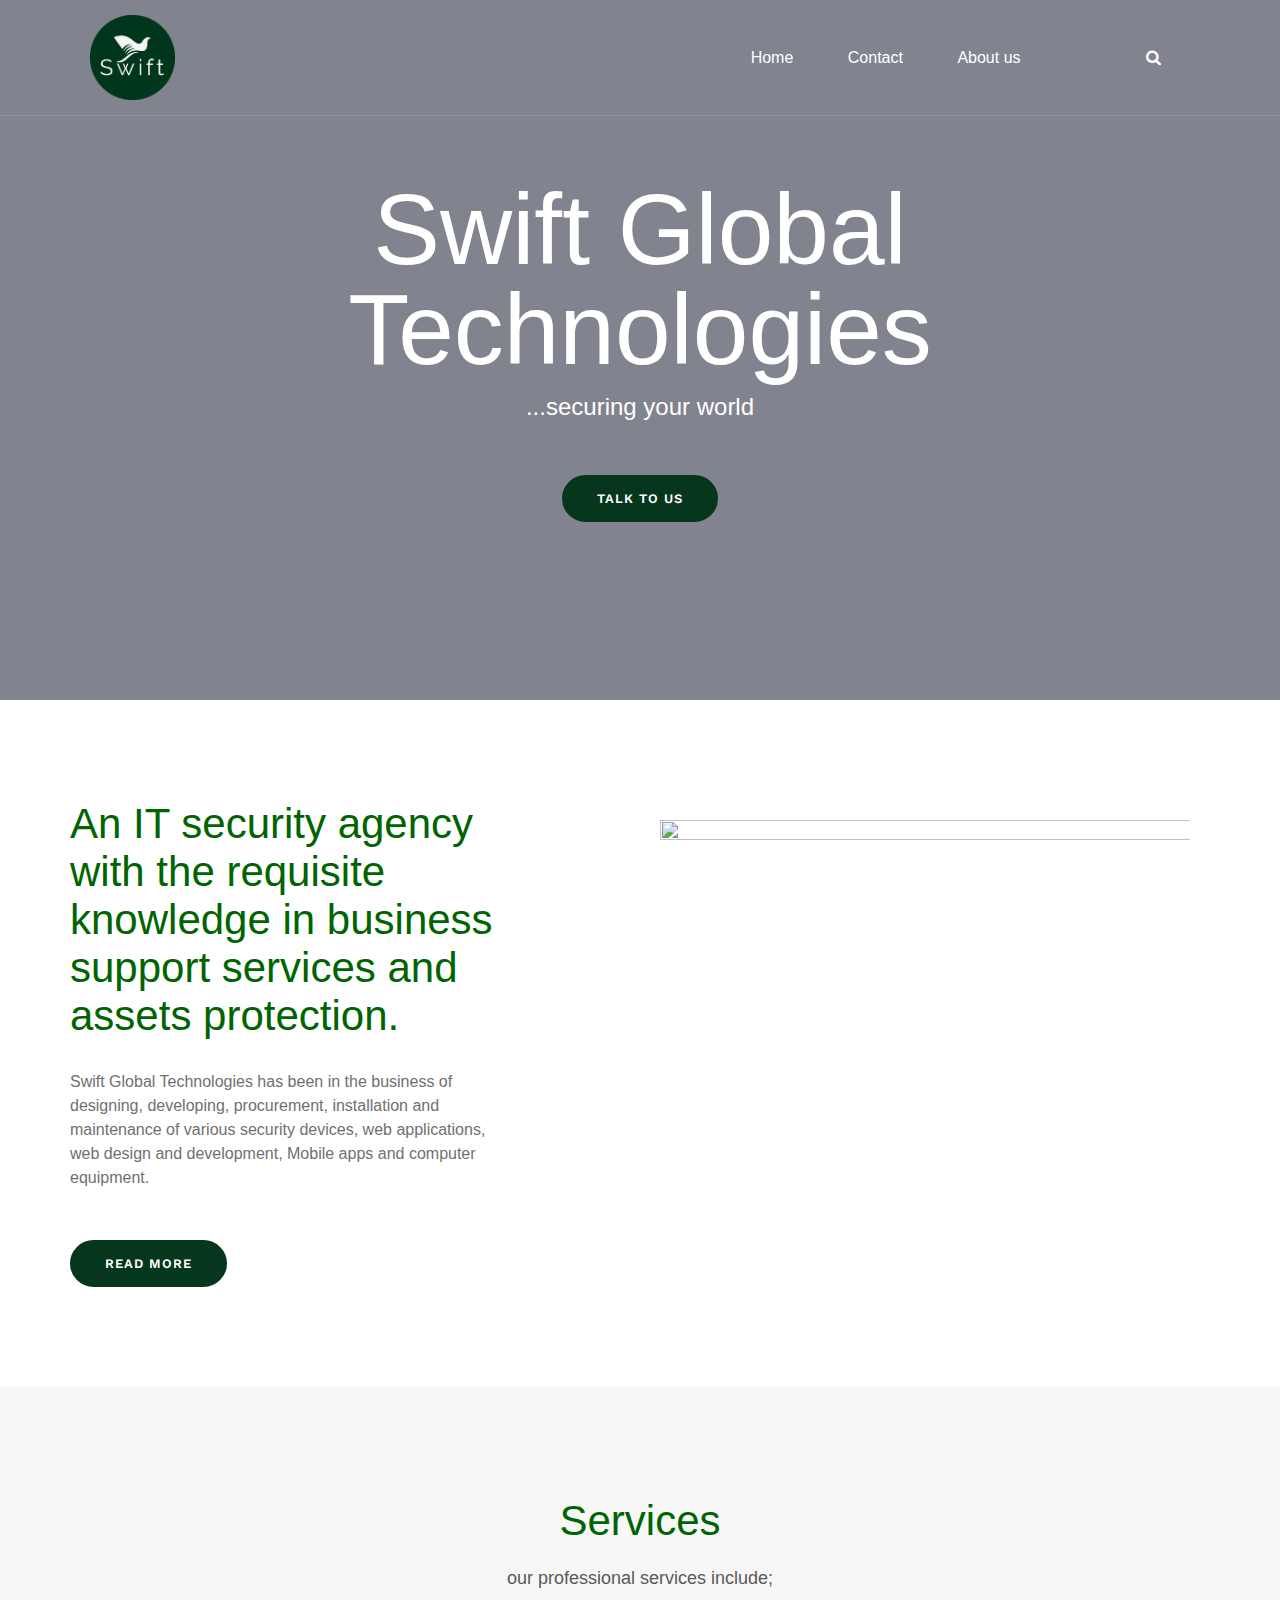
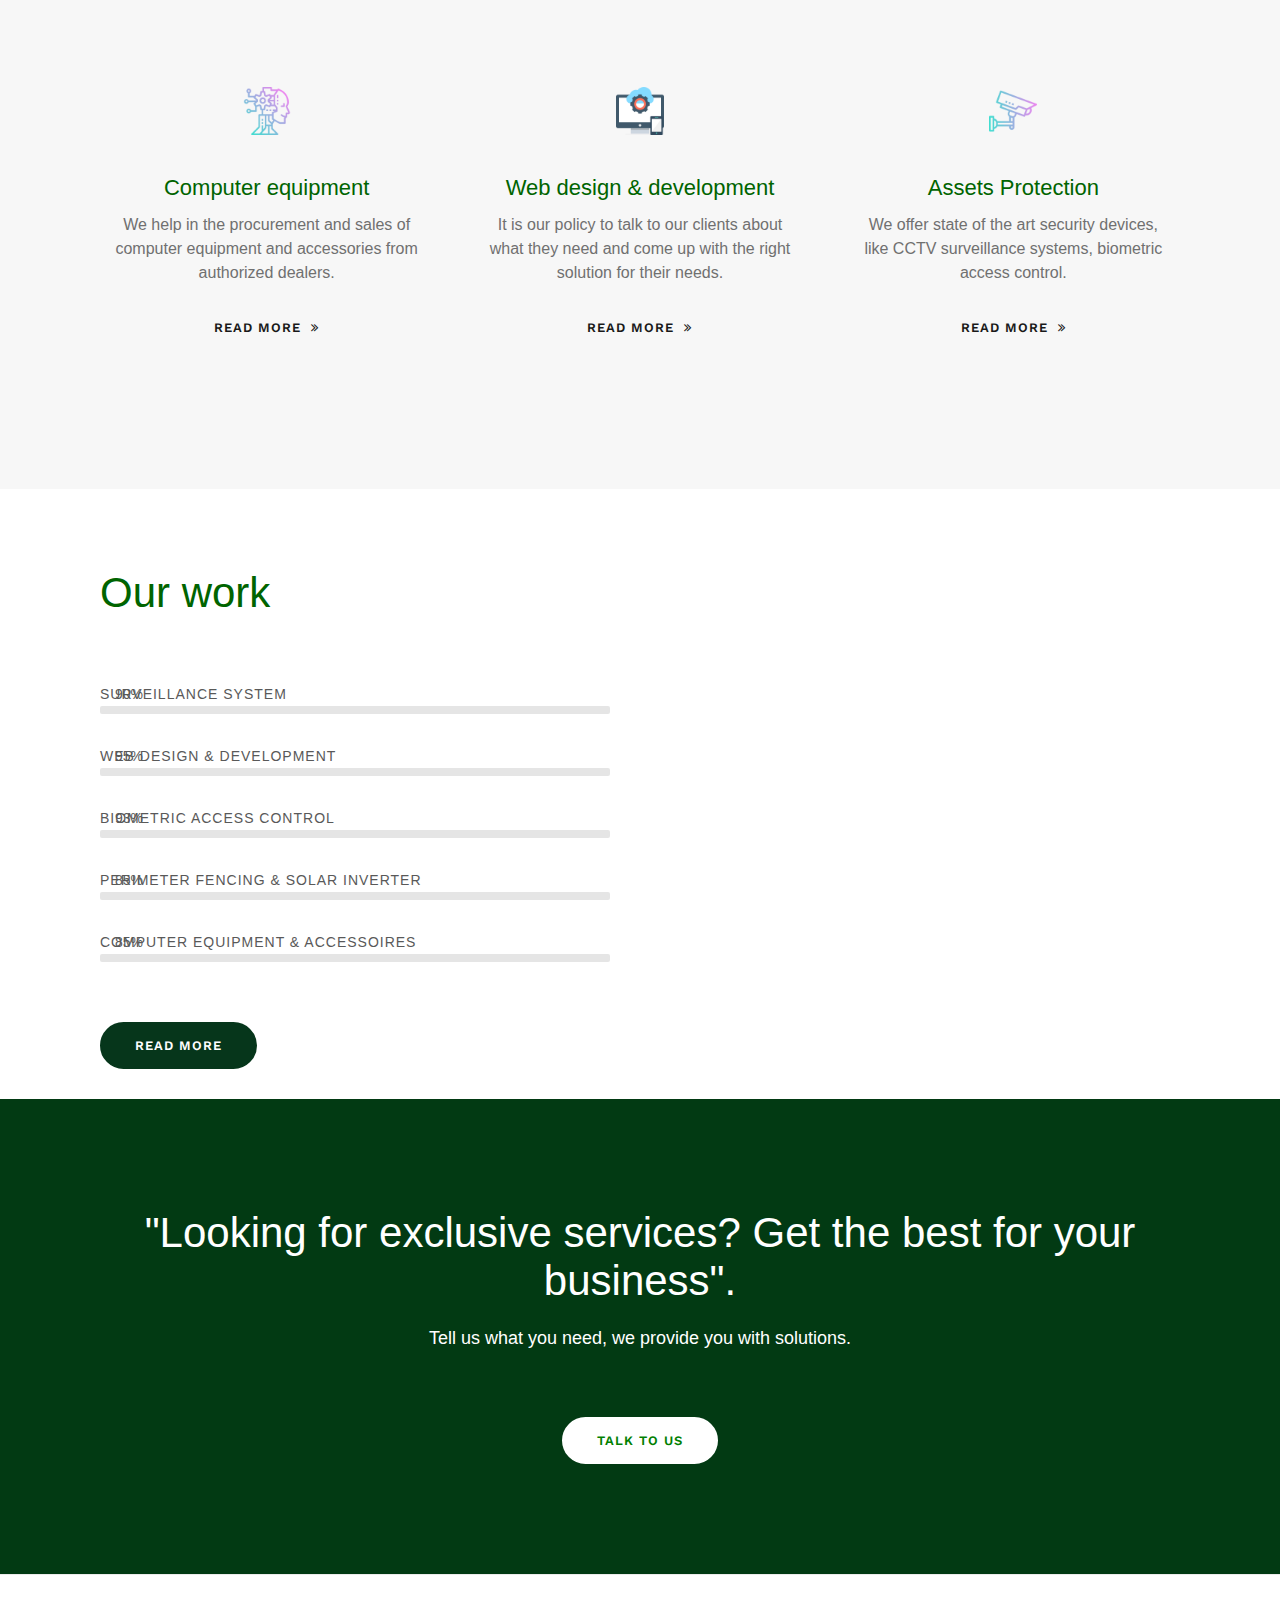
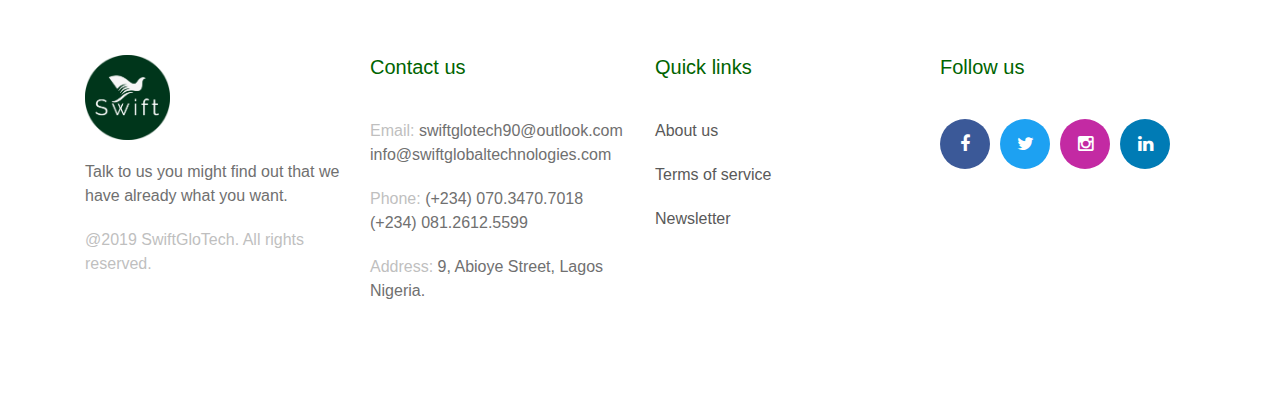
==== commit 0f156b05: "Removed Blog.html Folders" ====
--- a/index.html
+++ b/index.html
@@ -9,7 +9,8 @@
 
 		<style id="kirki-css-vars">:root{
 			color: #fff;
-		}</style>
+		}
+		</style>
 
 		<title>Swift Global Technologies ...securing your world</title>
 
@@ -272,14 +273,14 @@
 										<li id="menu-item-168" class="menu-item
 												menu-item-type-post_type menu-item-object-page menu-item-home
 												current-menu-item page_item page-item-4 current_page_item
-												menu-item-168"><a href="file:///Users/apple/Desktop/SwiftGloTech/index.html#">Home</a></li>
-										<li id="menu-item-169" class="menu-item menu-item-type-post_type
-												menu-item-object-page menu-item-169"><a href="file:///Users/apple/Desktop/SwiftGloTech/Blog.html">Blog</a></li>
+												menu-item-168"><a href="file:///Users/apple/Desktop/Projects/SwiftGloTech/index.html#">Home</a></li>
+										<!--<li id="menu-item-169" class="menu-item menu-item-type-post_type
+												menu-item-object-page menu-item-169"><a href="file:///Users/apple/Desktop/SwiftGloTech/Blog.html">Blog</a></li>-->
 										<li id="menu-item-170" class="menu-item menu-item-type-post_type
-												menu-item-object-page menu-item-170"><a href="https://demo.athemes.com/airi-agency/contact/">Contact</a>
+												menu-item-object-page menu-item-170"><a href="file:///Users/apple/Desktop/Projects/SwiftGloTech/Contact.html">Contact</a>
 										</li>
 										<li id="menu-item-210" class="menu-item menu-item-type-post_type
-												menu-item-object-page menu-item-210"><a href="https://demo.athemes.com/airi-agency/about-us/">About us</a>
+												menu-item-object-page menu-item-210"><a href="file:///Users/apple/Desktop/Projects/SwiftGloTech/AboutUs.html">About us</a>
 										</li>
 									</ul>
 								</div>
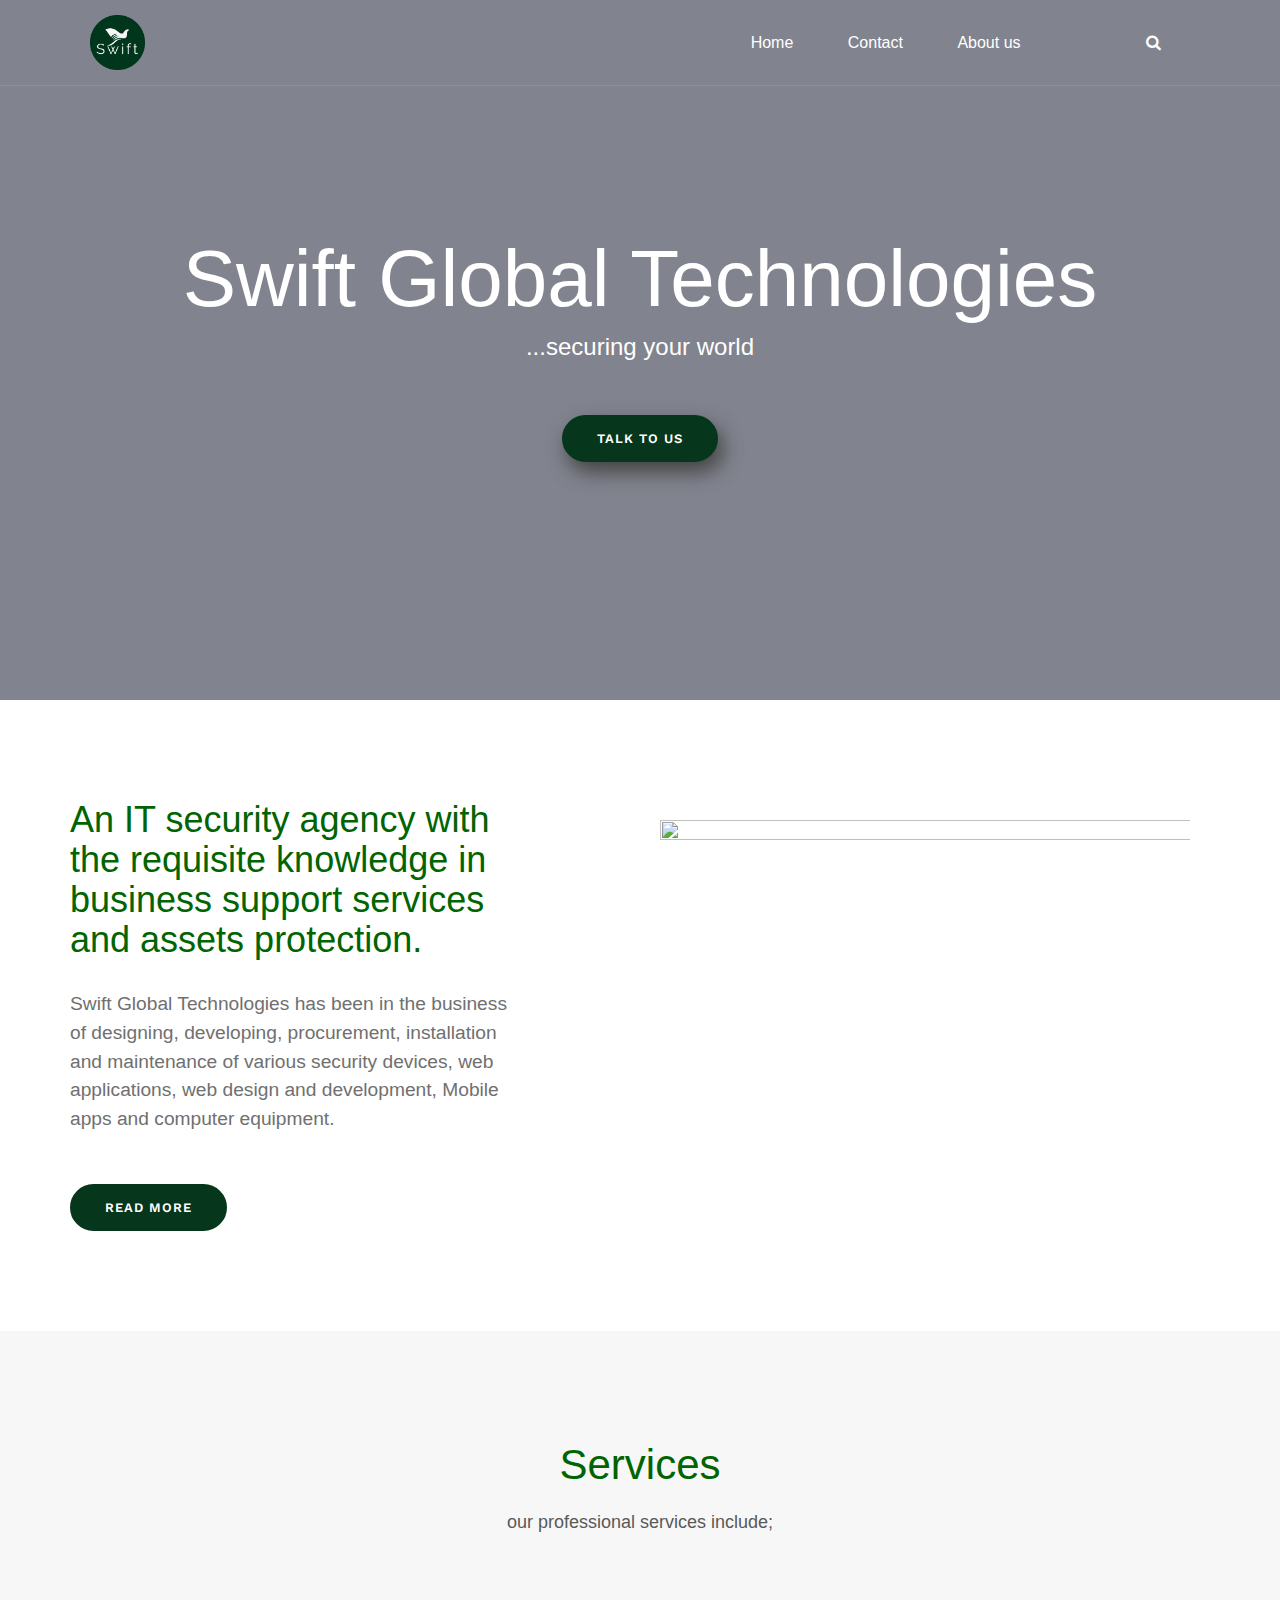
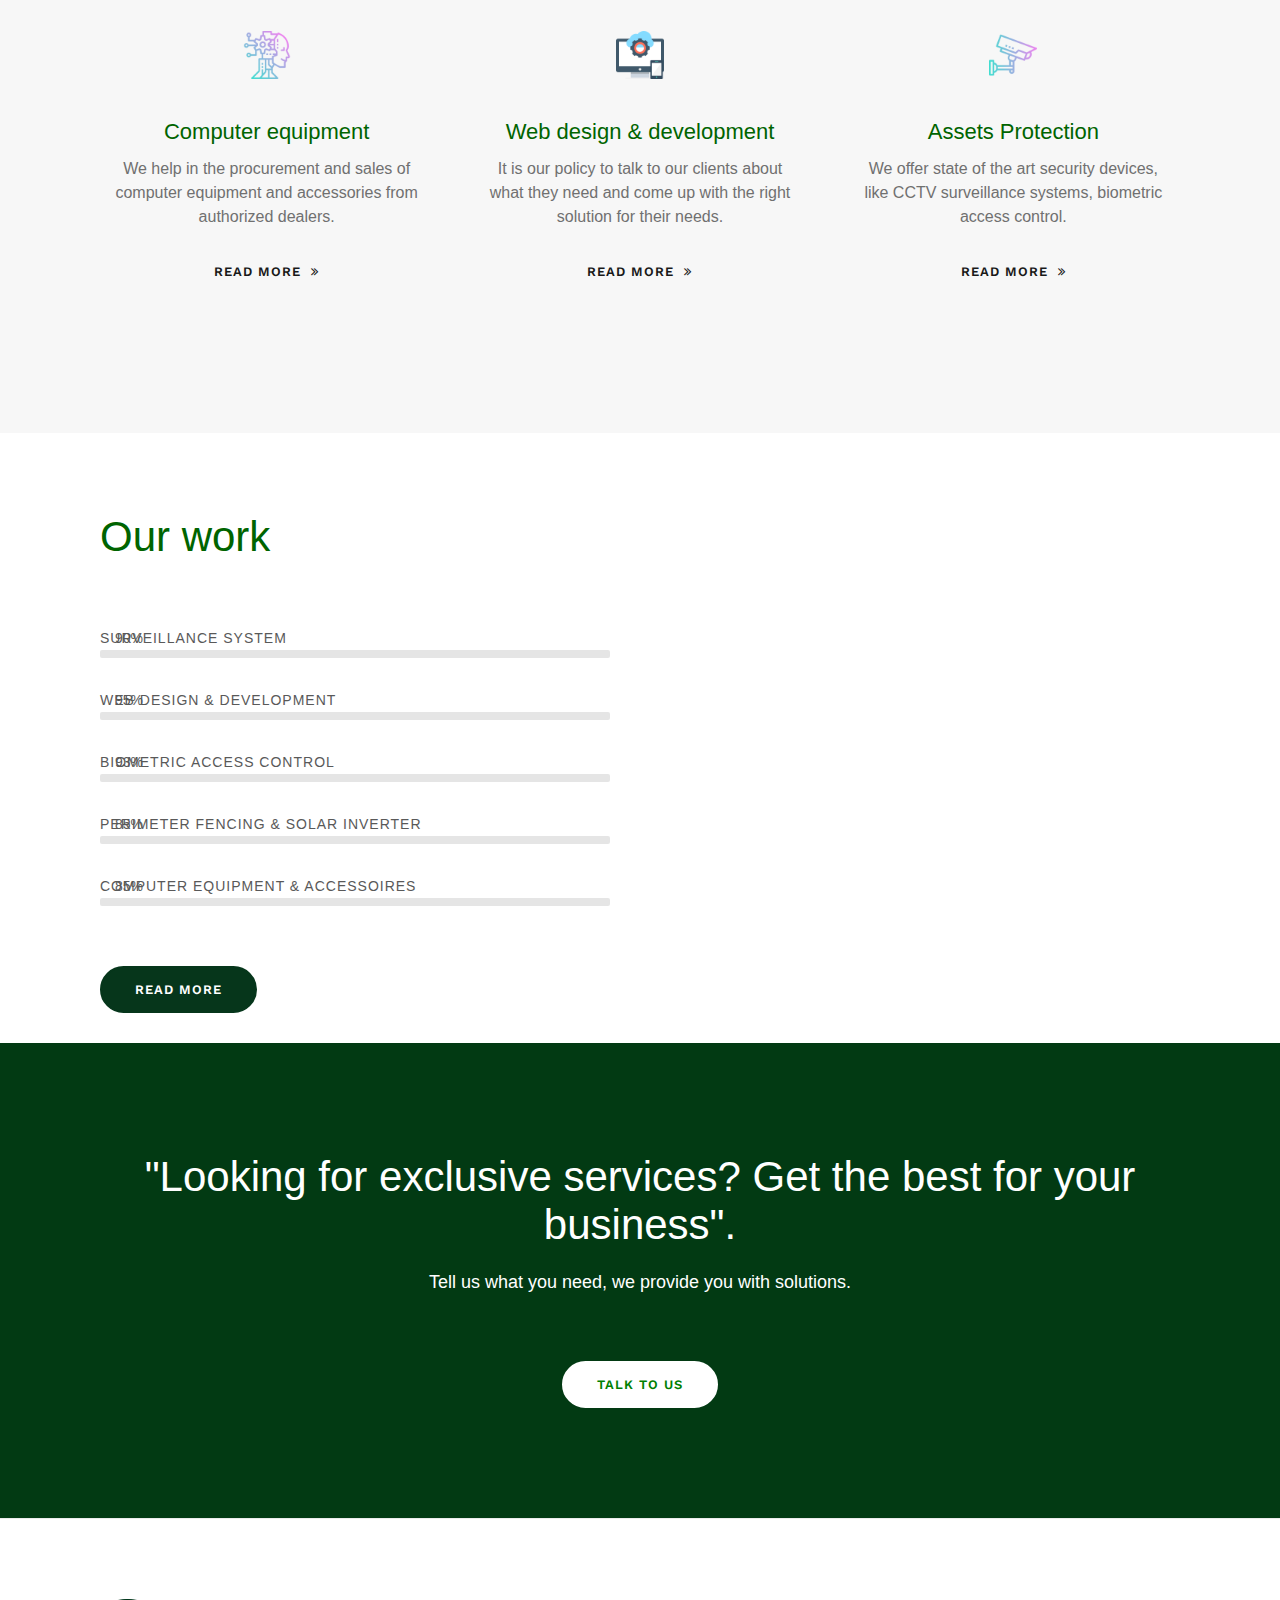
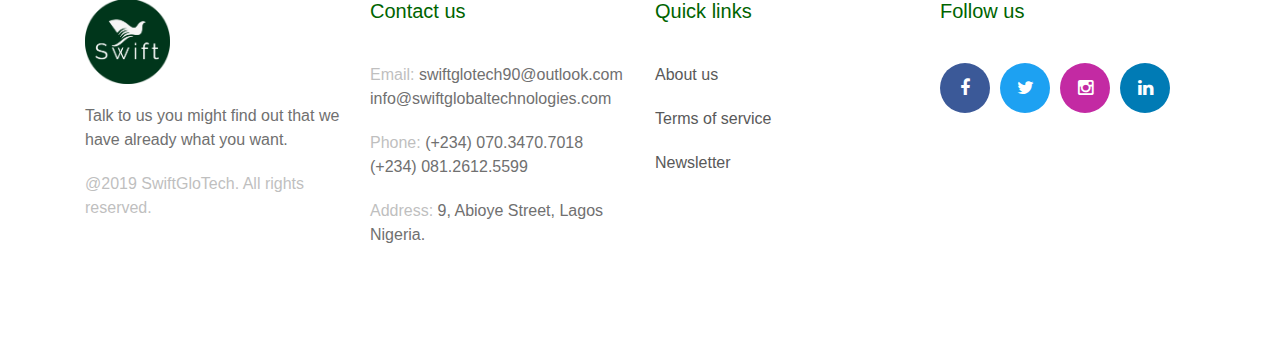
==== commit 63ce0085: "File update" ====
--- a/index.html
+++ b/index.html
@@ -36,6 +36,7 @@
 			href="./index_files/post-4.css" type="text/css" media="all">
 		<link rel="stylesheet" id="kirki-styles-airi-css"
 			href="./index_files/kirki-styles.css" type="text/css" media="all">
+		<link rel="icon" type="image/png" size="20x20" href="swiftgreen.png">
 
 		<style id="kirki-styles-airi-inline-css" type="text/css">h1,h2,h3,h4,h5,h6,.site-title{font-family:"Work Sans", Helvetica, Arial, sans-serif;font-weight:500;}
 			
@@ -158,10 +159,10 @@
 			background-color: #023a13;
 		}
 		.elementor-4 .elementor-element.elementor-element-14cde3a {
-			background-image: url(/Users/apple/Desktop/SwiftGloTech/index_files/coverpicx.jpg);
+			background-image: url(/Users/apple/Desktop/Projects/SwiftGloTech/index_files/coverpicx.jpg);
 			background-position: center right;
 			background-repeat: no-repeat;
-			background-size: 550px;
+			background-size: cover;
 			transition: background 0.5s, border 0.5s, border-radius 0.5s, box-shadow 0.5s;
 			padding: 50px 0px 0px 0px;
 		}
@@ -176,7 +177,7 @@
 			padding: 15px;
 		}
 		img.custom-logo {
-			width: 85px;
+			width: 55px;
 		}
 		.elementor-4 .elementor-element.elementor-element-be5e841 a.elementor-button, .elementor-4 .elementor-element.elementor-element-be5e841 .elementor-button {
 			font-size: 13px;
@@ -185,8 +186,9 @@
 			line-height: 13px;
 			letter-spacing: 1px;
 			background-color: #06361b;
-			border-radius: 30px 30px 30px 30px;
-			padding: 15px 33px 15px 33px;
+			box-shadow: 5px 10px 20px #434443;
+			border-radius: 30px;
+			padding: 15px 33px;
 		}
 		.elementor-4 .elementor-element.elementor-element-be5e841 .elementor-button {
 			border-style: solid;
@@ -237,7 +239,9 @@
 			border-radius: 30px 30px 30px 30px;
 			padding: 15px 33px 15px 33px;
 		}
-		
+
+	
+
 		</style>
 	</head>
 	
@@ -259,7 +263,7 @@
 									href="#" class="custom-logo-link" rel="home"
 									itemprop="url">
 									<img src="./index_files/swiftgreen.png"
-										class="custom-logo" alt="Airi" itemprop="logo">
+										class="custom-logo" alt="Swift" itemprop="logo">
 								</a>
 							</div>
 							<div class="header-mobile-menu col-md-8
@@ -293,12 +297,12 @@
 							</nav>
 						</div>
 					</div>
-					<!--<div class="header-search-form">
-						<form role="search" method="get" class="search-form" action="https://demo.athemes.com/airi-agency/">
+					<div class="header-search-form">
+						<form role="search" method="get" class="search-form" action="https://www.google.com" target="_blank">
 							<label> <span class="screen-reader-text">Search for:</span> <input type="search"
 									class="search-field" placeholder="Search …" value="" name="s"> </label> <input
 								type="submit" class="search-submit" value="Search"></form>
-					</div>-->
+					</div>
 				</header>
 			</div>
 			<div id="content" class="site-content">
@@ -1376,15 +1380,15 @@
 								<div class="menu-social-container">
 									<ul id="menu-social" class="menu social-media-list clearfix">
 										<li id="menu-item-176" class="menu-item menu-item-type-custom menu-item-object-custom
-												menu-item-176"><a href="https://facebook.com/swiftglobaltechnologies"><span class="screen-reader-text">Facebook</span></a></li>
+												menu-item-176"><a href="https://facebook.com/swiftglobaltechnologies" target="_blank"><span class="screen-reader-text">Facebook</span></a></li>
 										<li id="menu-item-177" class="menu-item menu-item-type-custom
-												menu-item-object-custom menu-item-177"><a href="https://twitter.com/swiftglotech90"><span
+												menu-item-object-custom menu-item-177"><a href="https://twitter.com/swiftglotech90" target="_blank"><span
 													class="screen-reader-text">Twitter</span></a></li>
 										<li id="menu-item-178" class="menu-item menu-item-type-custom
-												menu-item-object-custom menu-item-178"><a href="http://instagram.com/swiftglobaltechnologies"><span
+												menu-item-object-custom menu-item-178"><a href="http://instagram.com/swiftglobaltechnologies" target="_blank"><span
 													class="screen-reader-text">Instagram</span></a></li>
 										<li id="menu-item-179" class="menu-item menu-item-type-custom
-												menu-item-object-custom menu-item-179"><a href="https://linkedin.com/company/swiftglobaltechnologies"><span
+												menu-item-object-custom menu-item-179"><a href="https://linkedin.com/company/swiftglobaltechnologies" target="_blank"><span
 													class="screen-reader-text">Linkedin</span></a></li>
 									</ul>
 								</div>
--- a/index_files/frontend.min.css
+++ b/index_files/frontend.min.css
@@ -1,2 +1,4456 @@
 /*! elementor - v2.2.6 - 22-10-2018 */
-.dialog-widget-content{background-color:#fff;position:absolute;-webkit-border-radius:3px;border-radius:3px;-webkit-box-shadow:2px 8px 23px 3px rgba(0,0,0,.2);box-shadow:2px 8px 23px 3px rgba(0,0,0,.2);overflow:hidden}.dialog-message{font-size:12px;line-height:1.5}.dialog-type-lightbox{position:fixed;height:100%;width:100%;top:0;left:0;background-color:rgba(0,0,0,.8);z-index:9999;-webkit-user-select:none;-moz-user-select:none;-ms-user-select:none;user-select:none}.dialog-type-lightbox .dialog-widget-content{margin:auto;width:375px}.dialog-type-lightbox .dialog-header{padding:20px 0;font-weight:500}.dialog-type-lightbox .dialog-message{padding:0 20px 20px;min-height:50px}.dialog-type-lightbox .dialog-header,.dialog-type-lightbox .dialog-message{text-align:center}.dialog-type-lightbox .dialog-buttons-wrapper{border-top:1px solid #e6e9ec;text-align:center}.dialog-type-lightbox .dialog-buttons-wrapper>button{border:none;background:none;font-size:15px;cursor:pointer;padding:13px 0;outline:0}.dialog-type-lightbox .dialog-buttons-wrapper>button:first-child{color:#6d7882}.dialog-type-lightbox .dialog-buttons-wrapper>button.dialog-ok{color:#b01b1b}.dialog-type-lightbox .dialog-buttons-wrapper>button.dialog-take_over{color:#39b54a}.dialog-type-lightbox .dialog-buttons-wrapper>button:active{background-color:rgba(230,233,236,.5)}.dialog-type-lightbox .dialog-buttons-wrapper>button::-moz-focus-inner{border:0}.dialog-close-button{cursor:pointer;position:absolute;top:30px;right:30px;font-size:15px}.dialog-close-button:not(:hover){opacity:.4}.dialog-confirm-widget .dialog-header,.dialog-lightbox-widget .dialog-header{font-size:15px;color:#495157}.dialog-confirm-widget .dialog-buttons-wrapper>button,.dialog-lightbox-widget .dialog-buttons-wrapper>button{width:50%}.dialog-confirm-widget .dialog-buttons-wrapper>button:first-child,.dialog-lightbox-widget .dialog-buttons-wrapper>button:first-child{border-right:1px solid #e6e9ec}.dialog-confirm-widget .dialog-buttons-wrapper>button:hover,.dialog-lightbox-widget .dialog-buttons-wrapper>button:hover{background-color:#f4f6f7}.dialog-alert-widget .dialog-buttons-wrapper>button{width:100%}@media (max-width:767px){.dialog-close-button{top:15px;right:15px}body.admin-bar .dialog-close-button{top:40px}}.elementor-aspect-ratio-219 .elementor-fit-aspect-ratio{padding-bottom:42.8571%}.elementor-aspect-ratio-169 .elementor-fit-aspect-ratio{padding-bottom:56.25%}.elementor-aspect-ratio-43 .elementor-fit-aspect-ratio{padding-bottom:75%}.elementor-aspect-ratio-32 .elementor-fit-aspect-ratio{padding-bottom:66.6666%}.elementor-aspect-ratio-11 .elementor-fit-aspect-ratio{padding-bottom:100%}.elementor-fit-aspect-ratio{position:relative;height:0}.elementor-fit-aspect-ratio iframe{position:absolute;top:0;left:0;height:100%;width:100%;border:0}.elementor-hidden{display:none}.flatpickr-calendar{width:280px}.flatpickr-calendar .flatpickr-current-month span.cur-month{font-weight:300}.flatpickr-calendar .dayContainer{width:280px;min-width:280px;max-width:280px}.flatpickr-calendar .flatpickr-days{width:280px}.flatpickr-calendar .flatpickr-day{max-width:37px;height:37px;line-height:37px}.elementor{-webkit-hyphens:manual;-ms-hyphens:manual;hyphens:manual}.elementor *,.elementor :after,.elementor :before{-webkit-box-sizing:border-box;box-sizing:border-box}.elementor a{-webkit-box-shadow:none;box-shadow:none;text-decoration:none}.elementor hr{margin:0;background-color:transparent}.elementor img{height:auto;max-width:100%;border:none;-webkit-border-radius:0;border-radius:0;-webkit-box-shadow:none;box-shadow:none}.elementor .elementor-widget:not(.elementor-widget-text-editor) figure{margin:0}.elementor embed,.elementor iframe,.elementor object,.elementor video{max-width:100%;width:100%;margin:0;line-height:1;border:none}.elementor .elementor-custom-embed{line-height:0}.elementor .elementor-background-video-container{height:100%;width:100%;top:0;left:0;position:absolute;overflow:hidden;z-index:0;-webkit-transition:opacity 1s;-o-transition:opacity 1s;transition:opacity 1s}.elementor .elementor-background-video-container.elementor-loading{opacity:0}.elementor .elementor-background-video-embed{max-width:none;position:absolute;top:50%;left:0;-webkit-transform:translateY(-50%);-ms-transform:translateY(-50%);transform:translateY(-50%)}.elementor .elementor-background-video{position:absolute;max-width:none;top:50%;left:50%;-webkit-transform:translateY(-50%) translateX(-50%);-ms-transform:translateY(-50%) translateX(-50%);transform:translateY(-50%) translateX(-50%)}.elementor .elementor-html5-video{-o-object-fit:cover;object-fit:cover}.elementor .elementor-background-overlay{height:100%;width:100%;top:0;left:0;position:absolute}.elementor-invisible{visibility:hidden}.elementor-align-center{text-align:center}.elementor-align-center .elementor-button{width:auto}.elementor-align-right{text-align:right}.elementor-align-right .elementor-button{width:auto}.elementor-align-left{text-align:left}.elementor-align-left .elementor-button{width:auto}.elementor-align-justify .elementor-button{width:100%}.elementor-custom-embed-play{position:absolute;top:50%;left:50%;-webkit-transform:translateX(-50%) translateY(-50%);-ms-transform:translateX(-50%) translateY(-50%);transform:translateX(-50%) translateY(-50%)}.elementor-custom-embed-play i{font-size:100px;color:#fff;opacity:.8;text-shadow:1px 0 6px rgba(0,0,0,.3);-webkit-transition:all .5s;-o-transition:all .5s;transition:all .5s}.elementor-custom-embed-play.elementor-playing i{font-family:FontAwesome;-webkit-animation:fa-spin 2s infinite linear;animation:fa-spin 2s infinite linear}.elementor-custom-embed-play.elementor-playing i:before{content:"\f1ce"}.elementor-swiper-button{position:absolute;display:-webkit-inline-box;display:-webkit-inline-flex;display:-ms-inline-flexbox;display:inline-flex;z-index:1;cursor:pointer;font-size:25px;color:hsla(0,0%,93%,.9);top:50%;-webkit-transform:translateY(-50%);-ms-transform:translateY(-50%);transform:translateY(-50%)}.elementor-swiper-button.swiper-button-disabled{opacity:.3}.elementor-tag{display:-webkit-inline-box;display:-webkit-inline-flex;display:-ms-inline-flexbox;display:inline-flex}@media (max-width:1024px){.elementor-tablet-align-center{text-align:center}.elementor-tablet-align-center .elementor-button{width:auto}.elementor-tablet-align-right{text-align:right}.elementor-tablet-align-right .elementor-button{width:auto}.elementor-tablet-align-left{text-align:left}.elementor-tablet-align-left .elementor-button{width:auto}.elementor-tablet-align-justify .elementor-button{width:100%}}@media (max-width:767px){.elementor-mobile-align-center{text-align:center}.elementor-mobile-align-center .elementor-button{width:auto}.elementor-mobile-align-right{text-align:right}.elementor-mobile-align-right .elementor-button{width:auto}.elementor-mobile-align-left{text-align:left}.elementor-mobile-align-left .elementor-button{width:auto}.elementor-mobile-align-justify .elementor-button{width:100%}}#wpadminbar #wp-admin-bar-elementor_edit_page>.ab-item:before{content:"\e801";font-family:eicons;top:3px;font-size:18px}#wpadminbar #wp-admin-bar-elementor_inspector>.ab-item:before{content:"\f348";top:2px}.elementor:after{position:absolute;opacity:0;width:0;height:0;padding:0;overflow:hidden;clip:rect(0,0,0,0);border:0}@media (min-width:1025px){.elementor:after{content:"desktop"}}@media (min-width:768px) and (max-width:1024px){.elementor:after{content:"tablet"}}@media (max-width:767px){.elementor:after{content:"mobile"}}.elementor-section{position:relative}.elementor-section .elementor-container{display:-webkit-box;display:-webkit-flex;display:-ms-flexbox;display:flex;margin-right:auto;margin-left:auto;position:relative}.elementor-section.elementor-section-boxed>.elementor-container{max-width:1140px}.elementor-section.elementor-section-stretched{position:relative;width:100%}.elementor-section.elementor-section-items-top>.elementor-container{-webkit-box-align:start;-webkit-align-items:flex-start;-ms-flex-align:start;align-items:flex-start}.elementor-section.elementor-section-items-middle>.elementor-container{-webkit-box-align:center;-webkit-align-items:center;-ms-flex-align:center;align-items:center}.elementor-section.elementor-section-items-bottom>.elementor-container{-webkit-box-align:end;-webkit-align-items:flex-end;-ms-flex-align:end;align-items:flex-end}@media (min-width:768px){.elementor-section.elementor-section-height-full{height:100vh}.elementor-section.elementor-section-height-full>.elementor-container{height:100%}}.elementor-section-content-top>.elementor-container>.elementor-row>.elementor-column>.elementor-column-wrap{-webkit-box-align:start;-webkit-align-items:flex-start;-ms-flex-align:start;align-items:flex-start}.elementor-section-content-middle>.elementor-container>.elementor-row>.elementor-column>.elementor-column-wrap{-webkit-box-align:center;-webkit-align-items:center;-ms-flex-align:center;align-items:center}.elementor-section-content-bottom>.elementor-container>.elementor-row>.elementor-column>.elementor-column-wrap{-webkit-box-align:end;-webkit-align-items:flex-end;-ms-flex-align:end;align-items:flex-end}.elementor-row{width:100%;display:-webkit-box;display:-webkit-flex;display:-ms-flexbox;display:flex}@media (max-width:1024px){.elementor-row{-webkit-flex-wrap:wrap;-ms-flex-wrap:wrap;flex-wrap:wrap}}.elementor-column-wrap{display:-webkit-box;display:-webkit-flex;display:-ms-flexbox;display:flex}.elementor-column-wrap,.elementor-widget-wrap{width:100%;position:relative}.elementor-widget{position:relative}.elementor-widget:not(:last-child){margin-bottom:20px}.elementor-column{position:relative;min-height:1px;display:-webkit-box;display:-webkit-flex;display:-ms-flexbox;display:flex}.elementor-column-gap-narrow>.elementor-row>.elementor-column>.elementor-element-populated{padding:5px}.elementor-column-gap-default>.elementor-row>.elementor-column>.elementor-element-populated{padding:10px}.elementor-column-gap-extended>.elementor-row>.elementor-column>.elementor-element-populated{padding:15px}.elementor-column-gap-wide>.elementor-row>.elementor-column>.elementor-element-populated{padding:20px}.elementor-column-gap-wider>.elementor-row>.elementor-column>.elementor-element-populated{padding:30px}.elementor-inner-section .elementor-column-gap-no .elementor-element-populated{padding:0}@media (min-width:768px){.elementor-column.elementor-col-10,.elementor-column[data-col="10"]{width:10%}.elementor-column.elementor-col-11,.elementor-column[data-col="11"]{width:11.111%}.elementor-column.elementor-col-12,.elementor-column[data-col="12"]{width:12.5%}.elementor-column.elementor-col-14,.elementor-column[data-col="14"]{width:14.285%}.elementor-column.elementor-col-16,.elementor-column[data-col="16"]{width:16.666%}.elementor-column.elementor-col-20,.elementor-column[data-col="20"]{width:20%}.elementor-column.elementor-col-25,.elementor-column[data-col="25"]{width:25%}.elementor-column.elementor-col-30,.elementor-column[data-col="30"]{width:30%}.elementor-column.elementor-col-33,.elementor-column[data-col="33"]{width:33.333%}.elementor-column.elementor-col-40,.elementor-column[data-col="40"]{width:40%}.elementor-column.elementor-col-50,.elementor-column[data-col="50"]{width:50%}.elementor-column.elementor-col-60,.elementor-column[data-col="60"]{width:60%}.elementor-column.elementor-col-66,.elementor-column[data-col="66"]{width:66.666%}.elementor-column.elementor-col-70,.elementor-column[data-col="70"]{width:70%}.elementor-column.elementor-col-75,.elementor-column[data-col="75"]{width:75%}.elementor-column.elementor-col-80,.elementor-column[data-col="80"]{width:80%}.elementor-column.elementor-col-83,.elementor-column[data-col="83"]{width:83.333%}.elementor-column.elementor-col-90,.elementor-column[data-col="90"]{width:90%}.elementor-column.elementor-col-100,.elementor-column[data-col="100"]{width:100%}}@media (max-width:479px){.elementor-column.elementor-xs-10{width:10%}.elementor-column.elementor-xs-11{width:11.111%}.elementor-column.elementor-xs-12{width:12.5%}.elementor-column.elementor-xs-14{width:14.285%}.elementor-column.elementor-xs-16{width:16.666%}.elementor-column.elementor-xs-20{width:20%}.elementor-column.elementor-xs-25{width:25%}.elementor-column.elementor-xs-30{width:30%}.elementor-column.elementor-xs-33{width:33.333%}.elementor-column.elementor-xs-40{width:40%}.elementor-column.elementor-xs-50{width:50%}.elementor-column.elementor-xs-60{width:60%}.elementor-column.elementor-xs-66{width:66.666%}.elementor-column.elementor-xs-70{width:70%}.elementor-column.elementor-xs-75{width:75%}.elementor-column.elementor-xs-80{width:80%}.elementor-column.elementor-xs-83{width:83.333%}.elementor-column.elementor-xs-90{width:90%}.elementor-column.elementor-xs-100{width:100%}}@media (max-width:767px){.elementor-column.elementor-sm-10{width:10%}.elementor-column.elementor-sm-11{width:11.111%}.elementor-column.elementor-sm-12{width:12.5%}.elementor-column.elementor-sm-14{width:14.285%}.elementor-column.elementor-sm-16{width:16.666%}.elementor-column.elementor-sm-20{width:20%}.elementor-column.elementor-sm-25{width:25%}.elementor-column.elementor-sm-30{width:30%}.elementor-column.elementor-sm-33{width:33.333%}.elementor-column.elementor-sm-40{width:40%}.elementor-column.elementor-sm-50{width:50%}.elementor-column.elementor-sm-60{width:60%}.elementor-column.elementor-sm-66{width:66.666%}.elementor-column.elementor-sm-70{width:70%}.elementor-column.elementor-sm-75{width:75%}.elementor-column.elementor-sm-80{width:80%}.elementor-column.elementor-sm-83{width:83.333%}.elementor-column.elementor-sm-90{width:90%}.elementor-column.elementor-sm-100{width:100%}}@media (min-width:768px) and (max-width:1024px){.elementor-column.elementor-md-10{width:10%}.elementor-column.elementor-md-11{width:11.111%}.elementor-column.elementor-md-12{width:12.5%}.elementor-column.elementor-md-14{width:14.285%}.elementor-column.elementor-md-16{width:16.666%}.elementor-column.elementor-md-20{width:20%}.elementor-column.elementor-md-25{width:25%}.elementor-column.elementor-md-30{width:30%}.elementor-column.elementor-md-33{width:33.333%}.elementor-column.elementor-md-40{width:40%}.elementor-column.elementor-md-50{width:50%}.elementor-column.elementor-md-60{width:60%}.elementor-column.elementor-md-66{width:66.666%}.elementor-column.elementor-md-70{width:70%}.elementor-column.elementor-md-75{width:75%}.elementor-column.elementor-md-80{width:80%}.elementor-column.elementor-md-83{width:83.333%}.elementor-column.elementor-md-90{width:90%}.elementor-column.elementor-md-100{width:100%}}@media (min-width:768px) and (max-width:1024px){.elementor-reverse-tablet>.elementor-container>.elementor-row>:first-child{-webkit-box-ordinal-group:11;-webkit-order:10;-ms-flex-order:10;order:10}.elementor-reverse-tablet>.elementor-container>.elementor-row>:nth-child(2){-webkit-box-ordinal-group:10;-webkit-order:9;-ms-flex-order:9;order:9}.elementor-reverse-tablet>.elementor-container>.elementor-row>:nth-child(3){-webkit-box-ordinal-group:9;-webkit-order:8;-ms-flex-order:8;order:8}.elementor-reverse-tablet>.elementor-container>.elementor-row>:nth-child(4){-webkit-box-ordinal-group:8;-webkit-order:7;-ms-flex-order:7;order:7}.elementor-reverse-tablet>.elementor-container>.elementor-row>:nth-child(5){-webkit-box-ordinal-group:7;-webkit-order:6;-ms-flex-order:6;order:6}.elementor-reverse-tablet>.elementor-container>.elementor-row>:nth-child(6){-webkit-box-ordinal-group:6;-webkit-order:5;-ms-flex-order:5;order:5}.elementor-reverse-tablet>.elementor-container>.elementor-row>:nth-child(7){-webkit-box-ordinal-group:5;-webkit-order:4;-ms-flex-order:4;order:4}.elementor-reverse-tablet>.elementor-container>.elementor-row>:nth-child(8){-webkit-box-ordinal-group:4;-webkit-order:3;-ms-flex-order:3;order:3}.elementor-reverse-tablet>.elementor-container>.elementor-row>:nth-child(9){-webkit-box-ordinal-group:3;-webkit-order:2;-ms-flex-order:2;order:2}.elementor-reverse-tablet>.elementor-container>.elementor-row>:nth-child(10){-webkit-box-ordinal-group:2;-webkit-order:1;-ms-flex-order:1;order:1}}@media (max-width:767px){.elementor-reverse-mobile>.elementor-container>.elementor-row>:first-child{-webkit-box-ordinal-group:11;-webkit-order:10;-ms-flex-order:10;order:10}.elementor-reverse-mobile>.elementor-container>.elementor-row>:nth-child(2){-webkit-box-ordinal-group:10;-webkit-order:9;-ms-flex-order:9;order:9}.elementor-reverse-mobile>.elementor-container>.elementor-row>:nth-child(3){-webkit-box-ordinal-group:9;-webkit-order:8;-ms-flex-order:8;order:8}.elementor-reverse-mobile>.elementor-container>.elementor-row>:nth-child(4){-webkit-box-ordinal-group:8;-webkit-order:7;-ms-flex-order:7;order:7}.elementor-reverse-mobile>.elementor-container>.elementor-row>:nth-child(5){-webkit-box-ordinal-group:7;-webkit-order:6;-ms-flex-order:6;order:6}.elementor-reverse-mobile>.elementor-container>.elementor-row>:nth-child(6){-webkit-box-ordinal-group:6;-webkit-order:5;-ms-flex-order:5;order:5}.elementor-reverse-mobile>.elementor-container>.elementor-row>:nth-child(7){-webkit-box-ordinal-group:5;-webkit-order:4;-ms-flex-order:4;order:4}.elementor-reverse-mobile>.elementor-container>.elementor-row>:nth-child(8){-webkit-box-ordinal-group:4;-webkit-order:3;-ms-flex-order:3;order:3}.elementor-reverse-mobile>.elementor-container>.elementor-row>:nth-child(9){-webkit-box-ordinal-group:3;-webkit-order:2;-ms-flex-order:2;order:2}.elementor-reverse-mobile>.elementor-container>.elementor-row>:nth-child(10){-webkit-box-ordinal-group:2;-webkit-order:1;-ms-flex-order:1;order:1}.elementor-column{width:100%}}ul.elementor-icon-list-items.elementor-inline-items{display:-webkit-box;display:-webkit-flex;display:-ms-flexbox;display:flex;-webkit-flex-wrap:wrap;-ms-flex-wrap:wrap;flex-wrap:wrap}ul.elementor-icon-list-items.elementor-inline-items .elementor-inline-item{word-break:break-word}.elementor-grid .elementor-grid-item{word-break:break-word;min-width:0}.elementor-grid-1 .elementor-grid{grid-template-columns:repeat(1,1fr);display:grid}.elementor-grid-2 .elementor-grid{grid-template-columns:repeat(2,1fr);display:grid}.elementor-grid-3 .elementor-grid{grid-template-columns:repeat(3,1fr);display:grid}.elementor-grid-4 .elementor-grid{grid-template-columns:repeat(4,1fr);display:grid}.elementor-grid-5 .elementor-grid{grid-template-columns:repeat(5,1fr);display:grid}.elementor-grid-6 .elementor-grid{grid-template-columns:repeat(6,1fr);display:grid}.elementor-grid-7 .elementor-grid{grid-template-columns:repeat(7,1fr);display:grid}.elementor-grid-8 .elementor-grid{grid-template-columns:repeat(8,1fr);display:grid}.elementor-grid-9 .elementor-grid{grid-template-columns:repeat(9,1fr);display:grid}.elementor-grid-10 .elementor-grid{grid-template-columns:repeat(10,1fr);display:grid}.elementor-grid-11 .elementor-grid{grid-template-columns:repeat(11,1fr);display:grid}.elementor-grid-0 .elementor-grid{display:-webkit-box;display:-webkit-flex;display:-ms-flexbox;display:flex;overflow:hidden;-webkit-flex-wrap:wrap;-ms-flex-wrap:wrap;flex-wrap:wrap}.elementor-grid-12 .elementor-grid{grid-template-columns:repeat(12,1fr);display:grid}@media (max-width:1024px){.elementor-grid-tablet-1 .elementor-grid{grid-template-columns:repeat(1,1fr);display:grid}.elementor-grid-tablet-2 .elementor-grid{grid-template-columns:repeat(2,1fr);display:grid}.elementor-grid-tablet-3 .elementor-grid{grid-template-columns:repeat(3,1fr);display:grid}.elementor-grid-tablet-4 .elementor-grid{grid-template-columns:repeat(4,1fr);display:grid}.elementor-grid-tablet-5 .elementor-grid{grid-template-columns:repeat(5,1fr);display:grid}.elementor-grid-tablet-6 .elementor-grid{grid-template-columns:repeat(6,1fr);display:grid}.elementor-grid-tablet-7 .elementor-grid{grid-template-columns:repeat(7,1fr);display:grid}.elementor-grid-tablet-8 .elementor-grid{grid-template-columns:repeat(8,1fr);display:grid}.elementor-grid-tablet-9 .elementor-grid{grid-template-columns:repeat(9,1fr);display:grid}.elementor-grid-tablet-10 .elementor-grid{grid-template-columns:repeat(10,1fr);display:grid}.elementor-grid-tablet-11 .elementor-grid{grid-template-columns:repeat(11,1fr);display:grid}.elementor-grid-tablet-0 .elementor-grid{display:-webkit-box;display:-webkit-flex;display:-ms-flexbox;display:flex;overflow:hidden;-webkit-flex-wrap:wrap;-ms-flex-wrap:wrap;flex-wrap:wrap}.elementor-grid-tablet-12 .elementor-grid{grid-template-columns:repeat(12,1fr);display:grid}}@media (max-width:767px){.elementor-grid-mobile-1 .elementor-grid{grid-template-columns:repeat(1,1fr);display:grid}.elementor-grid-mobile-2 .elementor-grid{grid-template-columns:repeat(2,1fr);display:grid}.elementor-grid-mobile-3 .elementor-grid{grid-template-columns:repeat(3,1fr);display:grid}.elementor-grid-mobile-4 .elementor-grid{grid-template-columns:repeat(4,1fr);display:grid}.elementor-grid-mobile-5 .elementor-grid{grid-template-columns:repeat(5,1fr);display:grid}.elementor-grid-mobile-6 .elementor-grid{grid-template-columns:repeat(6,1fr);display:grid}.elementor-grid-mobile-7 .elementor-grid{grid-template-columns:repeat(7,1fr);display:grid}.elementor-grid-mobile-8 .elementor-grid{grid-template-columns:repeat(8,1fr);display:grid}.elementor-grid-mobile-9 .elementor-grid{grid-template-columns:repeat(9,1fr);display:grid}.elementor-grid-mobile-10 .elementor-grid{grid-template-columns:repeat(10,1fr);display:grid}.elementor-grid-mobile-11 .elementor-grid{grid-template-columns:repeat(11,1fr);display:grid}.elementor-grid-mobile-0 .elementor-grid{display:-webkit-box;display:-webkit-flex;display:-ms-flexbox;display:flex;overflow:hidden;-webkit-flex-wrap:wrap;-ms-flex-wrap:wrap;flex-wrap:wrap}.elementor-grid-mobile-12 .elementor-grid{grid-template-columns:repeat(12,1fr);display:grid}}.elementor-screen-only,.screen-reader-text,.screen-reader-text span,.ui-helper-hidden-accessible{position:absolute;top:-10000em;width:1px;height:1px;margin:-1px;padding:0;overflow:hidden;clip:rect(0,0,0,0);border:0}.elementor-clearfix:after{content:"";display:block;clear:both;width:0;height:0}.elementor-form-fields-wrapper{display:-webkit-box;display:-webkit-flex;display:-ms-flexbox;display:flex;-webkit-flex-wrap:wrap;-ms-flex-wrap:wrap;flex-wrap:wrap}.elementor-form-fields-wrapper.elementor-labels-above>.elementor-field-group .elementor-field-subgroup,.elementor-form-fields-wrapper.elementor-labels-above>.elementor-field-group>.elementor-select-wrapper,.elementor-form-fields-wrapper.elementor-labels-above>.elementor-field-group>input,.elementor-form-fields-wrapper.elementor-labels-above>.elementor-field-group>textarea{-webkit-flex-basis:100%;-ms-flex-preferred-size:100%;flex-basis:100%;max-width:100%}.elementor-form-fields-wrapper.elementor-labels-inline>.elementor-field-group .elementor-select-wrapper,.elementor-form-fields-wrapper.elementor-labels-inline>.elementor-field-group>input{-webkit-box-flex:1;-webkit-flex-grow:1;-ms-flex-positive:1;flex-grow:1}.elementor-field-group{-webkit-flex-wrap:wrap;-ms-flex-wrap:wrap;flex-wrap:wrap;-webkit-box-align:center;-webkit-align-items:center;-ms-flex-align:center;align-items:center}.elementor-field-group.elementor-field-type-submit{-webkit-box-align:end;-webkit-align-items:flex-end;-ms-flex-align:end;align-items:flex-end}.elementor-field-group .elementor-field-textual{width:100%;max-width:100%;border:1px solid #818a91;background-color:transparent;color:#373a3c;vertical-align:middle;-webkit-box-flex:1;-webkit-flex-grow:1;-ms-flex-positive:1;flex-grow:1}.elementor-field-group .elementor-field-textual:focus{-webkit-box-shadow:0 0 0 1px rgba(0,0,0,.1) inset;box-shadow:inset 0 0 0 1px rgba(0,0,0,.1);outline:0}.elementor-field-group .elementor-field-textual::-webkit-input-placeholder{color:inherit;font-family:inherit;opacity:.6}.elementor-field-group .elementor-field-textual:-ms-input-placeholder,.elementor-field-group .elementor-field-textual::-ms-input-placeholder{color:inherit;font-family:inherit;opacity:.6}.elementor-field-group .elementor-field-textual::placeholder{color:inherit;font-family:inherit;opacity:.6}.elementor-field-group .elementor-select-wrapper{display:-webkit-box;display:-webkit-flex;display:-ms-flexbox;display:flex;position:relative;width:100%}.elementor-field-group .elementor-select-wrapper select{appearance:none;-webkit-appearance:none;-moz-appearance:none;color:inherit;font-size:inherit;font-family:inherit;font-weight:inherit;font-style:inherit;text-transform:inherit;letter-spacing:inherit;line-height:inherit;-webkit-flex-basis:100%;-ms-flex-preferred-size:100%;flex-basis:100%;padding-right:20px}.elementor-field-group .elementor-select-wrapper:before{content:"\f0d7";font-family:FontAwesome;font-size:15px;position:absolute;top:50%;-webkit-transform:translateY(-50%);-ms-transform:translateY(-50%);transform:translateY(-50%);right:10px;pointer-events:none}.elementor-field-group.elementor-field-type-select-multiple .elementor-select-wrapper:before{content:""}.elementor-field-subgroup{display:-webkit-box;display:-webkit-flex;display:-ms-flexbox;display:flex;-webkit-flex-wrap:wrap;-ms-flex-wrap:wrap;flex-wrap:wrap}.elementor-field-subgroup .elementor-field-option label{display:inline-block}.elementor-field-subgroup.elementor-subgroup-inline .elementor-field-option{padding-right:10px}.elementor-field-subgroup:not(.elementor-subgroup-inline) .elementor-field-option{-webkit-flex-basis:100%;-ms-flex-preferred-size:100%;flex-basis:100%}.elementor-field-type-acceptance .elementor-field-subgroup .elementor-field-option input,.elementor-field-type-acceptance .elementor-field-subgroup .elementor-field-option label,.elementor-field-type-checkbox .elementor-field-subgroup .elementor-field-option input,.elementor-field-type-checkbox .elementor-field-subgroup .elementor-field-option label,.elementor-field-type-radio .elementor-field-subgroup .elementor-field-option input,.elementor-field-type-radio .elementor-field-subgroup .elementor-field-option label{display:inline}.elementor-field-label{cursor:pointer}.elementor-mark-required .elementor-field-label:after{content:"*";color:red;padding-left:.2em}.elementor-field-textual{line-height:1.4}.elementor-field-textual.elementor-size-xs{font-size:13px;min-height:33px;padding:4px 12px;-webkit-border-radius:2px;border-radius:2px}.elementor-field-textual.elementor-size-sm{font-size:15px;min-height:40px;padding:5px 14px;-webkit-border-radius:3px;border-radius:3px}.elementor-field-textual.elementor-size-md{font-size:16px;min-height:47px;padding:6px 16px;-webkit-border-radius:4px;border-radius:4px}.elementor-field-textual.elementor-size-lg{font-size:18px;min-height:59px;padding:7px 20px;-webkit-border-radius:5px;border-radius:5px}.elementor-field-textual.elementor-size-xl{font-size:20px;min-height:72px;padding:8px 24px;-webkit-border-radius:6px;border-radius:6px}.elementor-button-align-center .elementor-field-type-submit{-webkit-box-pack:center;-webkit-justify-content:center;-ms-flex-pack:center;justify-content:center}.elementor-button-align-stretch .elementor-field-type-submit button{-webkit-flex-basis:100%;-ms-flex-preferred-size:100%;flex-basis:100%}.elementor-button-align-start .elementor-field-type-submit{-webkit-box-pack:start;-webkit-justify-content:flex-start;-ms-flex-pack:start;justify-content:flex-start}.elementor-button-align-end .elementor-field-type-submit{-webkit-box-pack:end;-webkit-justify-content:flex-end;-ms-flex-pack:end;justify-content:flex-end}@media screen and (max-width:1024px){.elementor-tablet-button-align-center .elementor-field-type-submit{-webkit-box-pack:center;-webkit-justify-content:center;-ms-flex-pack:center;justify-content:center}.elementor-tablet-button-align-stretch .elementor-field-type-submit button{-webkit-flex-basis:100%;-ms-flex-preferred-size:100%;flex-basis:100%}.elementor-tablet-button-align-start .elementor-field-type-submit{-webkit-box-pack:start;-webkit-justify-content:flex-start;-ms-flex-pack:start;justify-content:flex-start}.elementor-tablet-button-align-end .elementor-field-type-submit{-webkit-box-pack:end;-webkit-justify-content:flex-end;-ms-flex-pack:end;justify-content:flex-end}}@media screen and (max-width:767px){.elementor-mobile-button-align-center .elementor-field-type-submit{-webkit-box-pack:center;-webkit-justify-content:center;-ms-flex-pack:center;justify-content:center}.elementor-mobile-button-align-stretch .elementor-field-type-submit button{-webkit-flex-basis:100%;-ms-flex-preferred-size:100%;flex-basis:100%}.elementor-mobile-button-align-start .elementor-field-type-submit{-webkit-box-pack:start;-webkit-justify-content:flex-start;-ms-flex-pack:start;justify-content:flex-start}.elementor-mobile-button-align-end .elementor-field-type-submit{-webkit-box-pack:end;-webkit-justify-content:flex-end;-ms-flex-pack:end;justify-content:flex-end}}.elementor-error .elementor-field{border-color:#d9534f}.elementor-error .help-inline{color:#d9534f;font-size:.9em}.elementor-message{margin:10px 0;font-size:1em;line-height:1}.elementor-message:before{content:"\f00c";display:inline-block;font-family:fontawesome;font-weight:400;font-style:normal;vertical-align:middle;margin-right:5px}.elementor-message.elementor-message-danger{color:#d9534f}.elementor-message.elementor-message-danger:before{content:"\f00d"}.elementor-message.form-message-success{color:#5cb85c}.elementor-form .elementor-button{padding-top:0;padding-bottom:0;border:0 none}.elementor-form .elementor-button>span{display:-webkit-box;display:-webkit-flex;display:-ms-flexbox;display:flex;-webkit-box-pack:center;-webkit-justify-content:center;-ms-flex-pack:center;justify-content:center}.elementor-form .elementor-button .elementor-align-icon-right{-webkit-box-ordinal-group:3;-webkit-order:2;-ms-flex-order:2;order:2}.elementor-form .elementor-button .elementor-align-icon-left{-webkit-box-ordinal-group:1;-webkit-order:0;-ms-flex-order:0;order:0}.elementor-form .elementor-button.elementor-size-xs{min-height:33px}.elementor-form .elementor-button.elementor-size-sm{min-height:40px}.elementor-form .elementor-button.elementor-size-md{min-height:47px}.elementor-form .elementor-button.elementor-size-lg{min-height:59px}.elementor-form .elementor-button.elementor-size-xl{min-height:72px}.elementor-element .elementor-widget-container{-webkit-transition:background .3s,border .3s,-webkit-border-radius .3s,-webkit-box-shadow .3s;transition:background .3s,border .3s,-webkit-border-radius .3s,-webkit-box-shadow .3s;-o-transition:background .3s,border .3s,border-radius .3s,box-shadow .3s;transition:background .3s,border .3s,border-radius .3s,box-shadow .3s;transition:background .3s,border .3s,border-radius .3s,box-shadow .3s,-webkit-border-radius .3s,-webkit-box-shadow .3s}.elementor-accordion{text-align:left}.elementor-accordion .elementor-accordion-item{border:1px solid #d4d4d4}.elementor-accordion .elementor-accordion-item+.elementor-accordion-item{border-top:none}.elementor-accordion .elementor-tab-title{margin:0;padding:15px 20px;font-weight:700;line-height:1;cursor:pointer;outline:none}.elementor-accordion .elementor-tab-title .elementor-accordion-icon{display:inline-block;width:1.5em}.elementor-accordion .elementor-tab-title .elementor-accordion-icon.elementor-accordion-icon-right{float:right;text-align:right}.elementor-accordion .elementor-tab-title .elementor-accordion-icon.elementor-accordion-icon-left{float:left;text-align:left}.elementor-accordion .elementor-tab-title .elementor-accordion-icon .elementor-accordion-icon-closed{display:block}.elementor-accordion .elementor-tab-title .elementor-accordion-icon .elementor-accordion-icon-opened,.elementor-accordion .elementor-tab-title.elementor-active .elementor-accordion-icon-closed{display:none}.elementor-accordion .elementor-tab-title.elementor-active .elementor-accordion-icon-opened{display:block}.elementor-accordion .elementor-tab-content{display:none;padding:15px 20px;border-top:1px solid #d4d4d4}@media (max-width:767px){.elementor-accordion .elementor-tab-title{padding:12px 15px}.elementor-accordion .elementor-tab-title .elementor-accordion-icon{width:1.2em}.elementor-accordion .elementor-tab-content{padding:7px 15px}}.elementor-alert{padding:15px;border-left:5px solid transparent;position:relative;text-align:left}.elementor-alert .elementor-alert-title{display:block;font-weight:700}.elementor-alert .elementor-alert-description{font-size:13px}.elementor-alert button.elementor-alert-dismiss{position:absolute;right:10px;top:10px;padding:3px;font-size:20px;line-height:1;background:transparent;color:inherit;border:none;cursor:pointer}.elementor-alert.elementor-alert-info{color:#31708f;background-color:#d9edf7;border-color:#bcdff1}.elementor-alert.elementor-alert-success{color:#3c763d;background-color:#dff0d8;border-color:#cae6be}.elementor-alert.elementor-alert-warning{color:#8a6d3b;background-color:#fcf8e3;border-color:#f9f0c3}.elementor-alert.elementor-alert-danger{color:#a94442;background-color:#f2dede;border-color:#e8c4c4}@media (max-width:767px){.elementor-alert{padding:10px}.elementor-alert button.elementor-alert-dismiss{right:7px;top:7px}}.elementor-button{display:inline-block;line-height:1;background-color:#818a91;color:#fff;text-align:center;-webkit-transition:all .5s;-o-transition:all .5s;transition:all .5s}.elementor-button:focus,.elementor-button:hover,.elementor-button:visited{color:#fff}.elementor-button.elementor-size-xs{font-size:13px;padding:10px 20px;-webkit-border-radius:2px;border-radius:2px}.elementor-button.elementor-size-sm{font-size:15px;padding:12px 24px;-webkit-border-radius:3px;border-radius:3px}.elementor-button.elementor-size-md{font-size:16px;padding:15px 30px;-webkit-border-radius:4px;border-radius:4px}.elementor-button.elementor-size-lg{font-size:18px;padding:20px 40px;-webkit-border-radius:5px;border-radius:5px}.elementor-button.elementor-size-xl{font-size:20px;padding:25px 50px;-webkit-border-radius:6px;border-radius:6px}.elementor-button .elementor-align-icon-right{float:right;margin-left:5px}.elementor-button .elementor-align-icon-left{float:left;margin-right:5px}.elementor-button .elementor-button-text{display:inline-block}.elementor-button span{text-decoration:inherit}.elementor-element.elementor-button-info .elementor-button{background-color:#5bc0de}.elementor-element.elementor-button-success .elementor-button{background-color:#5cb85c}.elementor-element.elementor-button-warning .elementor-button{background-color:#f0ad4e}.elementor-element.elementor-button-danger .elementor-button{background-color:#d9534f}.elementor-widget-button .elementor-button .elementor-button-info{background-color:#5bc0de}.elementor-widget-button .elementor-button .elementor-button-success{background-color:#5cb85c}.elementor-widget-button .elementor-button .elementor-button-warning{background-color:#f0ad4e}.elementor-widget-button .elementor-button .elementor-button-danger{background-color:#d9534f}.elementor-counter .elementor-counter-number-wrapper{display:-webkit-box;display:-webkit-flex;display:-ms-flexbox;display:flex;font-size:69px;font-weight:600;color:#222;line-height:1}.elementor-counter .elementor-counter-number-prefix,.elementor-counter .elementor-counter-number-suffix{-webkit-box-flex:1;-webkit-flex-grow:1;-ms-flex-positive:1;flex-grow:1;white-space:pre-wrap}.elementor-counter .elementor-counter-number-prefix{text-align:right}.elementor-counter .elementor-counter-number-suffix{text-align:left}.elementor-counter .elementor-counter-title{text-align:center;font-size:19px;font-weight:400;color:#666;line-height:2.5}.elementor-widget-divider .elementor-divider{line-height:0;font-size:0}.elementor-widget-divider .elementor-divider-separator{display:inline-block}.elementor-image-gallery .gallery-item{display:inline-block;text-align:center;vertical-align:top;width:100%;max-width:100%;margin:0 auto}.elementor-image-gallery .gallery-item img{margin:0 auto}.elementor-image-gallery .gallery-item .gallery-caption{margin:0}@media (min-width:768px){.elementor-image-gallery .gallery-columns-2 .gallery-item{max-width:50%}.elementor-image-gallery .gallery-columns-3 .gallery-item{max-width:33.33%}.elementor-image-gallery .gallery-columns-4 .gallery-item{max-width:25%}.elementor-image-gallery .gallery-columns-5 .gallery-item{max-width:20%}.elementor-image-gallery .gallery-columns-6 .gallery-item{max-width:16.666%}.elementor-image-gallery .gallery-columns-7 .gallery-item{max-width:14.28%}.elementor-image-gallery .gallery-columns-8 .gallery-item{max-width:12.5%}.elementor-image-gallery .gallery-columns-9 .gallery-item{max-width:11.11%}.elementor-image-gallery .gallery-columns-10 .gallery-item{max-width:10%}}@media (min-width:480px) and (max-width:767px){.elementor-image-gallery .gallery.gallery-columns-2 .gallery-item,.elementor-image-gallery .gallery.gallery-columns-3 .gallery-item,.elementor-image-gallery .gallery.gallery-columns-4 .gallery-item,.elementor-image-gallery .gallery.gallery-columns-5 .gallery-item,.elementor-image-gallery .gallery.gallery-columns-6 .gallery-item,.elementor-image-gallery .gallery.gallery-columns-7 .gallery-item,.elementor-image-gallery .gallery.gallery-columns-8 .gallery-item,.elementor-image-gallery .gallery.gallery-columns-9 .gallery-item,.elementor-image-gallery .gallery.gallery-columns-10 .gallery-item{max-width:50%}}@media (max-width:479px){.elementor-image-gallery .gallery.gallery-columns-2 .gallery-item,.elementor-image-gallery .gallery.gallery-columns-3 .gallery-item,.elementor-image-gallery .gallery.gallery-columns-4 .gallery-item,.elementor-image-gallery .gallery.gallery-columns-5 .gallery-item,.elementor-image-gallery .gallery.gallery-columns-6 .gallery-item,.elementor-image-gallery .gallery.gallery-columns-7 .gallery-item,.elementor-image-gallery .gallery.gallery-columns-8 .gallery-item,.elementor-image-gallery .gallery.gallery-columns-9 .gallery-item,.elementor-image-gallery .gallery.gallery-columns-10 .gallery-item{max-width:100%}}.elementor-widget-google_maps iframe{height:300px}.elementor-widget-heading .elementor-heading-title{padding:0;margin:0;line-height:1}.elementor-widget-heading .elementor-heading-title>a{color:inherit;font-size:inherit}.elementor-widget-heading .elementor-heading-title.elementor-size-small{font-size:15px}.elementor-widget-heading .elementor-heading-title.elementor-size-medium{font-size:19px}.elementor-widget-heading .elementor-heading-title.elementor-size-large{font-size:29px}.elementor-widget-heading .elementor-heading-title.elementor-size-xl{font-size:39px}.elementor-widget-heading .elementor-heading-title.elementor-size-xxl{font-size:59px}.elementor-icon{display:inline-block;line-height:1;-webkit-transition:all .5s;-o-transition:all .5s;transition:all .5s;color:#818a91;font-size:50px;text-align:center}.elementor-icon:hover{color:#818a91}.elementor-icon i{width:1em;height:1em;position:relative;display:block}.elementor-icon i:before{position:absolute;left:50%;-webkit-transform:translateX(-50%);-ms-transform:translateX(-50%);transform:translateX(-50%)}.elementor-view-stacked .elementor-icon{padding:.5em;background-color:#818a91;color:#fff}.elementor-view-framed .elementor-icon{padding:.5em;color:#818a91;border:3px solid #818a91;background-color:transparent}.elementor-shape-circle .elementor-icon{-webkit-border-radius:50%;border-radius:50%}@media (min-width:768px){.elementor-widget-icon-box.elementor-position-left .elementor-icon-box-wrapper,.elementor-widget-icon-box.elementor-position-right .elementor-icon-box-wrapper{display:-webkit-box;display:-webkit-flex;display:-ms-flexbox;display:flex}.elementor-widget-icon-box.elementor-position-left .elementor-icon-box-icon,.elementor-widget-icon-box.elementor-position-right .elementor-icon-box-icon{-webkit-box-flex:0;-webkit-flex:0 0 auto;-ms-flex:0 0 auto;flex:0 0 auto}.elementor-widget-icon-box.elementor-position-right .elementor-icon-box-wrapper{text-align:right;-webkit-box-orient:horizontal;-webkit-box-direction:reverse;-webkit-flex-direction:row-reverse;-ms-flex-direction:row-reverse;flex-direction:row-reverse}.elementor-widget-icon-box.elementor-position-left .elementor-icon-box-wrapper{text-align:left;-webkit-box-orient:horizontal;-webkit-box-direction:normal;-webkit-flex-direction:row;-ms-flex-direction:row;flex-direction:row}.elementor-widget-icon-box.elementor-position-top .elementor-icon-box-img{margin:auto}.elementor-widget-icon-box.elementor-vertical-align-top .elementor-icon-box-wrapper{-webkit-box-align:start;-webkit-align-items:flex-start;-ms-flex-align:start;align-items:flex-start}.elementor-widget-icon-box.elementor-vertical-align-middle .elementor-icon-box-wrapper{-webkit-box-align:center;-webkit-align-items:center;-ms-flex-align:center;align-items:center}.elementor-widget-icon-box.elementor-vertical-align-bottom .elementor-icon-box-wrapper{-webkit-box-align:end;-webkit-align-items:flex-end;-ms-flex-align:end;align-items:flex-end}}@media (max-width:767px){.elementor-widget-icon-box .elementor-icon-box-icon{margin-left:auto!important;margin-right:auto!important;margin-bottom:15px}}.elementor-widget-icon-box .elementor-icon-box-wrapper{text-align:center}.elementor-widget-icon-box .elementor-icon-box-title a{color:inherit}.elementor-widget-icon-box .elementor-icon-box-description{margin:0}.elementor-widget .elementor-icon-list-items.elementor-inline-items{margin-right:-8px;margin-left:-8px}.elementor-widget .elementor-icon-list-items.elementor-inline-items .elementor-icon-list-item{margin-right:8px;margin-left:8px}.elementor-widget .elementor-icon-list-items.elementor-inline-items .elementor-icon-list-item:after{width:auto;left:auto;right:auto;position:relative;height:100%;top:50%;-webkit-transform:translateY(-50%);-ms-transform:translateY(-50%);transform:translateY(-50%);border-top:0;border-bottom:0;border-right:0;border-left-width:1px;border-style:solid;right:-8px}.elementor-widget .elementor-icon-list-items{list-style-type:none;margin:0;padding:0}.elementor-widget .elementor-icon-list-item{margin:0;padding:0;position:relative}.elementor-widget .elementor-icon-list-item:after{position:absolute;bottom:0;width:100%}.elementor-widget .elementor-icon-list-item,.elementor-widget .elementor-icon-list-item a{display:-webkit-box;display:-webkit-flex;display:-ms-flexbox;display:flex;-webkit-box-align:start;-webkit-align-items:flex-start;-ms-flex-align:start;align-items:flex-start}.elementor-widget .elementor-icon-list-item a{width:100%}.elementor-widget .elementor-icon-list-icon+.elementor-icon-list-text{-webkit-align-self:center;-ms-flex-item-align:center;align-self:center;padding-left:5px}.elementor-widget .elementor-icon-list-icon{text-align:center}.elementor-widget.elementor-align-center .elementor-icon-list-item,.elementor-widget.elementor-align-center .elementor-icon-list-item a{-webkit-box-pack:center;-webkit-justify-content:center;-ms-flex-pack:center;justify-content:center}.elementor-widget.elementor-align-center .elementor-icon-list-item:after{margin:auto}.elementor-widget.elementor-align-center .elementor-inline-items{-webkit-box-pack:center;-webkit-justify-content:center;-ms-flex-pack:center;justify-content:center}.elementor-widget.elementor-align-left .elementor-icon-list-item,.elementor-widget.elementor-align-left .elementor-icon-list-item a{-webkit-box-pack:start;-webkit-justify-content:flex-start;-ms-flex-pack:start;justify-content:flex-start;text-align:left}.elementor-widget.elementor-align-left .elementor-inline-items{-webkit-box-pack:start;-webkit-justify-content:flex-start;-ms-flex-pack:start;justify-content:flex-start}.elementor-widget.elementor-align-right .elementor-icon-list-item,.elementor-widget.elementor-align-right .elementor-icon-list-item a{-webkit-box-pack:end;-webkit-justify-content:flex-end;-ms-flex-pack:end;justify-content:flex-end;text-align:right}.elementor-widget.elementor-align-right .elementor-icon-list-items{-webkit-box-pack:end;-webkit-justify-content:flex-end;-ms-flex-pack:end;justify-content:flex-end}.elementor-widget:not(.elementor-align-right) .elementor-icon-list-item:after{left:0}.elementor-widget:not(.elementor-align-left) .elementor-icon-list-item:after{right:0}@media (max-width:1024px){.elementor-widget.elementor-tablet-align-center .elementor-icon-list-item,.elementor-widget.elementor-tablet-align-center .elementor-icon-list-item a,.elementor-widget.elementor-tablet-align-center .elementor-icon-list-items{-webkit-box-pack:center;-webkit-justify-content:center;-ms-flex-pack:center;justify-content:center}.elementor-widget.elementor-tablet-align-center .elementor-icon-list-item:after{margin:auto}.elementor-widget.elementor-tablet-align-left .elementor-icon-list-items{-webkit-box-pack:start;-webkit-justify-content:flex-start;-ms-flex-pack:start;justify-content:flex-start}.elementor-widget.elementor-tablet-align-left .elementor-icon-list-item,.elementor-widget.elementor-tablet-align-left .elementor-icon-list-item a{-webkit-box-pack:start;-webkit-justify-content:flex-start;-ms-flex-pack:start;justify-content:flex-start;text-align:left}.elementor-widget.elementor-tablet-align-right .elementor-icon-list-items{-webkit-box-pack:end;-webkit-justify-content:flex-end;-ms-flex-pack:end;justify-content:flex-end}.elementor-widget.elementor-tablet-align-right .elementor-icon-list-item,.elementor-widget.elementor-tablet-align-right .elementor-icon-list-item a{-webkit-box-pack:end;-webkit-justify-content:flex-end;-ms-flex-pack:end;justify-content:flex-end;text-align:right}.elementor-widget:not(.elementor-tablet-align-right) .elementor-icon-list-item:after{left:0}.elementor-widget:not(.elementor-tablet-align-left) .elementor-icon-list-item:after{right:0}}@media (max-width:767px){.elementor-widget.elementor-mobile-align-center .elementor-icon-list-item,.elementor-widget.elementor-mobile-align-center .elementor-icon-list-item a,.elementor-widget.elementor-mobile-align-center .elementor-icon-list-items{-webkit-box-pack:center;-webkit-justify-content:center;-ms-flex-pack:center;justify-content:center}.elementor-widget.elementor-mobile-align-center .elementor-icon-list-item:after{margin:auto}.elementor-widget.elementor-mobile-align-left .elementor-icon-list-items{-webkit-box-pack:start;-webkit-justify-content:flex-start;-ms-flex-pack:start;justify-content:flex-start}.elementor-widget.elementor-mobile-align-left .elementor-icon-list-item,.elementor-widget.elementor-mobile-align-left .elementor-icon-list-item a{-webkit-box-pack:start;-webkit-justify-content:flex-start;-ms-flex-pack:start;justify-content:flex-start;text-align:left}.elementor-widget.elementor-mobile-align-right .elementor-icon-list-items{-webkit-box-pack:end;-webkit-justify-content:flex-end;-ms-flex-pack:end;justify-content:flex-end}.elementor-widget.elementor-mobile-align-right .elementor-icon-list-item,.elementor-widget.elementor-mobile-align-right .elementor-icon-list-item a{-webkit-box-pack:end;-webkit-justify-content:flex-end;-ms-flex-pack:end;justify-content:flex-end;text-align:right}.elementor-widget:not(.elementor-mobile-align-right) .elementor-icon-list-item:after{left:0}.elementor-widget:not(.elementor-mobile-align-left) .elementor-icon-list-item:after{right:0}}.elementor-widget-image{text-align:center}.elementor-widget-image .elementor-image>a,.elementor-widget-image .elementor-image figure>a{display:block}.elementor-widget-image .elementor-image img{vertical-align:middle;display:inline-block}.elementor-widget-image .elementor-image.elementor-image-shape-circle{-webkit-border-radius:50%;border-radius:50%}.elementor-widget-image-box .elementor-image-box-content{width:100%}@media (min-width:768px){.elementor-widget-image-box.elementor-position-left .elementor-image-box-wrapper,.elementor-widget-image-box.elementor-position-right .elementor-image-box-wrapper{display:-webkit-box;display:-webkit-flex;display:-ms-flexbox;display:flex}.elementor-widget-image-box.elementor-position-right .elementor-image-box-wrapper{text-align:right;-webkit-box-orient:horizontal;-webkit-box-direction:reverse;-webkit-flex-direction:row-reverse;-ms-flex-direction:row-reverse;flex-direction:row-reverse}.elementor-widget-image-box.elementor-position-left .elementor-image-box-wrapper{text-align:left;-webkit-box-orient:horizontal;-webkit-box-direction:normal;-webkit-flex-direction:row;-ms-flex-direction:row;flex-direction:row}.elementor-widget-image-box.elementor-position-top .elementor-image-box-img{margin:auto}.elementor-widget-image-box.elementor-vertical-align-top .elementor-image-box-wrapper{-webkit-box-align:start;-webkit-align-items:flex-start;-ms-flex-align:start;align-items:flex-start}.elementor-widget-image-box.elementor-vertical-align-middle .elementor-image-box-wrapper{-webkit-box-align:center;-webkit-align-items:center;-ms-flex-align:center;align-items:center}.elementor-widget-image-box.elementor-vertical-align-bottom .elementor-image-box-wrapper{-webkit-box-align:end;-webkit-align-items:flex-end;-ms-flex-align:end;align-items:flex-end}}@media (max-width:767px){.elementor-widget-image-box .elementor-image-box-img{margin-left:auto!important;margin-right:auto!important;margin-bottom:15px}}.elementor-widget-image-box .elementor-image-box-img{display:inline-block}.elementor-widget-image-box .elementor-image-box-title a{color:inherit}.elementor-widget-image-box .elementor-image-box-wrapper{text-align:center}.elementor-widget-image-box .elementor-image-box-description{margin:0}.elementor-image-carousel-wrapper .slick-image-stretch .slick-slide .slick-slide-image{width:100%}.elementor-image-gallery figure img{display:block}.elementor-image-gallery figure figcaption{width:100%}.gallery-spacing-custom .elementor-image-gallery .gallery-icon{padding:0}.swiper-container .swiper-slide figure{line-height:0}.swiper-container .swiper-slide figure img{width:100%}body.elementor-page .elementor-widget-menu-anchor{margin-bottom:0}.elementor-widget-progress{text-align:left}.elementor-progress-wrapper{position:relative;background-color:#eee;color:#fff;height:30px;line-height:30px;-webkit-border-radius:2px;border-radius:2px}.elementor-progress-bar{display:-webkit-box;display:-webkit-flex;display:-ms-flexbox;display:flex;background-color:#818a91;width:0;font-size:11px;-webkit-border-radius:2px;border-radius:2px;-webkit-transition:width 1s ease-in-out;-o-transition:width 1s ease-in-out;transition:width 1s ease-in-out}.elementor-progress-text{-webkit-box-flex:1;-webkit-flex-grow:1;-ms-flex-positive:1;flex-grow:1;white-space:nowrap;overflow:hidden;-o-text-overflow:ellipsis;text-overflow:ellipsis;padding-left:15px}.elementor-progress-percentage{padding-right:15px}.elementor-widget-progress .elementor-progress-wrapper.progress-info .elementor-progress-bar{background-color:#5bc0de}.elementor-widget-progress .elementor-progress-wrapper.progress-success .elementor-progress-bar{background-color:#5cb85c}.elementor-widget-progress .elementor-progress-wrapper.progress-warning .elementor-progress-bar{background-color:#f0ad4e}.elementor-widget-progress .elementor-progress-wrapper.progress-danger .elementor-progress-bar{background-color:#d9534f}.elementor-progress .elementor-title{display:block}@media (max-width:767px){.elementor-progress-wrapper{height:25px;line-height:25px}.elementor-progress-text{padding-left:10px}}.elementor-social-icons-wrapper{font-size:0}.elementor-social-icon{font-size:25px;text-align:center;padding:.5em;margin-right:5px;cursor:pointer}.elementor-social-icon i{color:#fff}.elementor-social-icon:last-child{margin:0}.elementor-social-icon:hover{opacity:.9;color:#fff}.elementor-social-icon-android{background-color:#a4c639}.elementor-social-icon-apple{background-color:#999}.elementor-social-icon-behance{background-color:#1769ff}.elementor-social-icon-bitbucket{background-color:#205081}.elementor-social-icon-codepen{background-color:#000}.elementor-social-icon-delicious{background-color:#39f}.elementor-social-icon-digg{background-color:#005be2}.elementor-social-icon-dribbble{background-color:#ea4c89}.elementor-social-icon-envelope{background-color:#ea4335}.elementor-social-icon-facebook{background-color:#3b5998}.elementor-social-icon-flickr{background-color:#0063dc}.elementor-social-icon-foursquare{background-color:#2d5be3}.elementor-social-icon-github{background-color:#333}.elementor-social-icon-google-plus{background-color:#dd4b39}.elementor-social-icon-houzz{background-color:#7ac142}.elementor-social-icon-instagram{background-color:#262626}.elementor-social-icon-jsfiddle{background-color:#487aa2}.elementor-social-icon-linkedin{background-color:#0077b5}.elementor-social-icon-medium{background-color:#00ab6b}.elementor-social-icon-meetup{background-color:#ec1c40}.elementor-social-icon-mixcloud{background-color:#273a4b}.elementor-social-icon-odnoklassniki{background-color:#f4731c}.elementor-social-icon-pinterest{background-color:#bd081c}.elementor-social-icon-product-hunt{background-color:#da552f}.elementor-social-icon-reddit{background-color:#ff4500}.elementor-social-icon-rss{background-color:#f26522}.elementor-social-icon-shopping-cart{background-color:#4caf50}.elementor-social-icon-skype{background-color:#00aff0}.elementor-social-icon-slideshare{background-color:#0077b5}.elementor-social-icon-snapchat{background-color:#fffc00}.elementor-social-icon-soundcloud{background-color:#f80}.elementor-social-icon-spotify{background-color:#2ebd59}.elementor-social-icon-stack-overflow{background-color:#fe7a15}.elementor-social-icon-steam{background-color:#00adee}.elementor-social-icon-stumbleupon{background-color:#eb4924}.elementor-social-icon-telegram{background-color:#2ca5e0}.elementor-social-icon-thumb-tack{background-color:#1aa1d8}.elementor-social-icon-tripadvisor{background-color:#589442}.elementor-social-icon-tumblr{background-color:#35465c}.elementor-social-icon-twitch{background-color:#6441a5}.elementor-social-icon-twitter{background-color:#1da1f2}.elementor-social-icon-vimeo{background-color:#1ab7ea}.elementor-social-icon-vk{background-color:#45668e}.elementor-social-icon-weibo{background-color:#df2029}.elementor-social-icon-weixin{background-color:#7bb32e}.elementor-social-icon-whatsapp{background-color:#25d366}.elementor-social-icon-wordpress{background-color:#21759b}.elementor-social-icon-xing{background-color:#026466}.elementor-social-icon-yelp{background-color:#af0606}.elementor-social-icon-youtube{background-color:#cd201f}.elementor-social-icon-500px{background-color:#0099e5}.elementor-shape-rounded .elementor-icon.elementor-social-icon{-webkit-border-radius:10%;border-radius:10%}.elementor-shape-circle .elementor-icon.elementor-social-icon{-webkit-border-radius:50%;border-radius:50%}.elementor-widget-tabs.elementor-tabs-view-vertical .elementor-tabs-wrapper{width:25%;-webkit-flex-shrink:0;-ms-flex-negative:0;flex-shrink:0}.elementor-widget-tabs.elementor-tabs-view-vertical .elementor-tab-desktop-title.elementor-active{border-right-style:none}.elementor-widget-tabs.elementor-tabs-view-vertical .elementor-tab-desktop-title.elementor-active:after,.elementor-widget-tabs.elementor-tabs-view-vertical .elementor-tab-desktop-title.elementor-active:before{height:999em;width:0;right:0;border-right-style:solid}.elementor-widget-tabs.elementor-tabs-view-vertical .elementor-tab-desktop-title.elementor-active:before{top:0;-webkit-transform:translateY(-100%);-ms-transform:translateY(-100%);transform:translateY(-100%)}.elementor-widget-tabs.elementor-tabs-view-vertical .elementor-tab-desktop-title.elementor-active:after{top:100%}.elementor-widget-tabs.elementor-tabs-view-horizontal .elementor-tab-desktop-title{display:table-cell}.elementor-widget-tabs.elementor-tabs-view-horizontal .elementor-tab-desktop-title.elementor-active{border-bottom-style:none}.elementor-widget-tabs.elementor-tabs-view-horizontal .elementor-tab-desktop-title.elementor-active:after,.elementor-widget-tabs.elementor-tabs-view-horizontal .elementor-tab-desktop-title.elementor-active:before{bottom:0;height:0;width:999em;border-bottom-style:solid}.elementor-widget-tabs.elementor-tabs-view-horizontal .elementor-tab-desktop-title.elementor-active:before{right:100%}.elementor-widget-tabs.elementor-tabs-view-horizontal .elementor-tab-desktop-title.elementor-active:after{left:100%}.elementor-widget-tabs .elementor-tab-content,.elementor-widget-tabs .elementor-tab-title,.elementor-widget-tabs .elementor-tab-title:after,.elementor-widget-tabs .elementor-tab-title:before,.elementor-widget-tabs .elementor-tabs-content-wrapper{border:1px none #d4d4d4}.elementor-widget-tabs .elementor-tabs{text-align:left}.elementor-widget-tabs .elementor-tabs-wrapper{overflow:hidden}.elementor-widget-tabs .elementor-tab-title{cursor:pointer;outline:none}.elementor-widget-tabs .elementor-tab-desktop-title{position:relative;padding:20px 25px;font-weight:700;line-height:1;border:solid transparent}.elementor-widget-tabs .elementor-tab-desktop-title.elementor-active{border-color:#d4d4d4}.elementor-widget-tabs .elementor-tab-desktop-title.elementor-active:after,.elementor-widget-tabs .elementor-tab-desktop-title.elementor-active:before{display:block;content:"";position:absolute}.elementor-widget-tabs .elementor-tab-mobile-title{padding:10px;cursor:pointer}.elementor-widget-tabs .elementor-tab-content{padding:20px;display:none}@media (max-width:767px){.elementor-tabs .elementor-tab-content,.elementor-tabs .elementor-tab-title{border-style:solid;border-bottom-style:none}.elementor-tabs .elementor-tabs-wrapper{display:none}.elementor-tabs .elementor-tabs-content-wrapper{border-bottom-style:solid}.elementor-tabs .elementor-tab-content{padding:10px}}@media (min-width:768px){.elementor-widget-tabs.elementor-tabs-view-vertical .elementor-tabs{display:-webkit-box;display:-webkit-flex;display:-ms-flexbox;display:flex}.elementor-widget-tabs.elementor-tabs-view-vertical .elementor-tabs-content-wrapper{-webkit-box-flex:1;-webkit-flex-grow:1;-ms-flex-positive:1;flex-grow:1;border-style:solid;border-left-style:none}.elementor-widget-tabs.elementor-tabs-view-horizontal .elementor-tab-content{border-style:solid;border-top-style:none}.elementor-tabs .elementor-tab-mobile-title{display:none}}.elementor-testimonial-wrapper{overflow:hidden;text-align:center}.elementor-testimonial-wrapper .elementor-testimonial-content{font-size:1.3em;margin-bottom:20px}.elementor-testimonial-wrapper .elementor-testimonial-name{line-height:1.5;color:inherit}.elementor-testimonial-wrapper .elementor-testimonial-job{font-size:.85em;color:inherit}.elementor-testimonial-wrapper.elementor-testimonial-text-align-left{text-align:left}.elementor-testimonial-wrapper.elementor-testimonial-text-align-right{text-align:right}.elementor-testimonial-wrapper .elementor-testimonial-meta{width:100%;line-height:1}.elementor-testimonial-wrapper .elementor-testimonial-meta-inner{display:inline-block}.elementor-testimonial-wrapper .elementor-testimonial-meta .elementor-testimonial-details,.elementor-testimonial-wrapper .elementor-testimonial-meta .elementor-testimonial-image{display:table-cell;vertical-align:middle}.elementor-testimonial-wrapper .elementor-testimonial-meta .elementor-testimonial-image img{width:60px;height:60px;-webkit-border-radius:50%;border-radius:50%;-o-object-fit:cover;object-fit:cover;max-width:none}.elementor-testimonial-wrapper .elementor-testimonial-meta.elementor-testimonial-image-position-aside .elementor-testimonial-image{padding-right:15px}.elementor-testimonial-wrapper .elementor-testimonial-meta.elementor-testimonial-image-position-aside .elementor-testimonial-details{text-align:left}.elementor-testimonial-wrapper .elementor-testimonial-meta.elementor-testimonial-image-position-top .elementor-testimonial-details,.elementor-testimonial-wrapper .elementor-testimonial-meta.elementor-testimonial-image-position-top .elementor-testimonial-image{display:block}.elementor-testimonial-wrapper .elementor-testimonial-meta.elementor-testimonial-image-position-top .elementor-testimonial-image{margin-bottom:20px}.elementor-widget-text-editor.elementor-drop-cap-view-stacked .elementor-drop-cap{background-color:#818a91;color:#fff}.elementor-widget-text-editor.elementor-drop-cap-view-framed .elementor-drop-cap{color:#818a91;border:3px solid;background-color:transparent}.elementor-widget-text-editor:not(.elementor-drop-cap-view-default) .elementor-drop-cap{margin-top:8px}.elementor-widget-text-editor:not(.elementor-drop-cap-view-default) .elementor-drop-cap-letter{width:1em;height:1em}.elementor-widget-text-editor .elementor-drop-cap{float:left;text-align:center;line-height:1;font-size:50px}.elementor-widget-text-editor .elementor-drop-cap-letter{display:inline-block}.elementor-toggle{text-align:left}.elementor-toggle .elementor-tab-title{font-weight:700;line-height:1;margin:0;padding:15px;border-bottom:1px solid #d4d4d4;cursor:pointer;outline:none}.elementor-toggle .elementor-tab-title .elementor-toggle-icon{display:inline-block;width:1em}.elementor-toggle .elementor-tab-title .elementor-toggle-icon.elementor-toggle-icon-right{float:right;text-align:right}.elementor-toggle .elementor-tab-title .elementor-toggle-icon.elementor-toggle-icon-left{float:left;text-align:left}.elementor-toggle .elementor-tab-title .elementor-toggle-icon .elementor-toggle-icon-closed{display:block}.elementor-toggle .elementor-tab-title .elementor-toggle-icon .elementor-toggle-icon-opened{display:none}.elementor-toggle .elementor-tab-title.elementor-active{border-bottom:none}.elementor-toggle .elementor-tab-title.elementor-active .elementor-toggle-icon-closed{display:none}.elementor-toggle .elementor-tab-title.elementor-active .elementor-toggle-icon-opened{display:block}.elementor-toggle .elementor-tab-content{padding:15px;border-bottom:1px solid #d4d4d4;display:none}@media (max-width:767px){.elementor-toggle .elementor-tab-title{padding:12px}.elementor-toggle .elementor-tab-content{padding:12px 10px}}.elementor-widget-video .elementor-widget-container{overflow:hidden}.elementor-widget-video .elementor-open-inline .elementor-custom-embed-image-overlay{position:absolute;top:0;left:0;width:100%;height:100%;-webkit-background-size:cover;background-size:cover;background-position:50%}.elementor-widget-video .elementor-custom-embed-image-overlay{cursor:pointer;text-align:center}.elementor-widget-video .elementor-custom-embed-image-overlay:hover .elementor-custom-embed-play i{opacity:1}.elementor-widget-video .elementor-custom-embed-image-overlay img{display:block;width:100%}.elementor-widget-video .elementor-video{-o-object-fit:cover;object-fit:cover}.slick-slider{-webkit-box-sizing:border-box;box-sizing:border-box;-webkit-touch-callout:none;-webkit-user-select:none;-moz-user-select:none;-ms-user-select:none;user-select:none;-ms-touch-action:pan-y;touch-action:pan-y;-webkit-tap-highlight-color:transparent}.slick-list,.slick-slider{position:relative;display:block}.slick-list{overflow:hidden;margin:0;padding:0}.slick-list:focus{outline:none}.slick-list.dragging{cursor:pointer}.slick-slider .slick-list,.slick-slider .slick-track{-webkit-transform:translateZ(0);transform:translateZ(0)}.slick-track{position:relative;left:0;top:0;display:block}.slick-track:after,.slick-track:before{content:"";display:table}.slick-track:after{clear:both}.slick-loading .slick-track{visibility:hidden}.slick-slide{float:left;height:100%;min-height:1px;display:none}.elementor-slick-slider[dir=rtl] .slick-slide{float:right}.slick-slide img{display:block}.slick-slide.slick-loading img{display:none}.slick-slide.dragging img{pointer-events:none}.slick-initialized .slick-slide{display:block}.slick-loading .slick-slide{visibility:hidden}.slick-vertical .slick-slide{display:block;height:auto;border:1px solid transparent}.slick-arrow.slick-hidden{display:none}.elementor-slick-slider .slick-loading .slick-list{background:#fff}.elementor-slick-slider .slick-loading .slick-list:after{content:"\f1ce";font-family:FontAwesome;position:absolute;top:50%;left:50%;-webkit-transform:translateX(-50%) translateY(-50%);-ms-transform:translateX(-50%) translateY(-50%);transform:translateX(-50%) translateY(-50%);-webkit-animation:fa-spin 2s infinite linear;animation:fa-spin 2s infinite linear;font-size:25px;color:#a4afb7}.elementor-slick-slider .slick-next,.elementor-slick-slider .slick-prev{font-size:0;line-height:0;position:absolute;top:50%;display:block;width:20px;padding:0;-webkit-transform:translateY(-50%);-ms-transform:translateY(-50%);transform:translateY(-50%);cursor:pointer;color:transparent;border:none;outline:none;background:transparent}.elementor-slick-slider .slick-next:focus,.elementor-slick-slider .slick-next:hover,.elementor-slick-slider .slick-prev:focus,.elementor-slick-slider .slick-prev:hover{color:transparent;outline:none;background:transparent}.elementor-slick-slider .slick-next:focus:before,.elementor-slick-slider .slick-next:hover:before,.elementor-slick-slider .slick-prev:focus:before,.elementor-slick-slider .slick-prev:hover:before{opacity:1}.elementor-slick-slider .slick-next.slick-disabled:before,.elementor-slick-slider .slick-prev.slick-disabled:before{opacity:.25}.elementor-slick-slider .slick-next:before,.elementor-slick-slider .slick-prev:before{font-family:FontAwesome;font-size:35px;line-height:1;opacity:.75;color:#fff;-webkit-font-smoothing:antialiased;-moz-osx-font-smoothing:grayscale}.elementor-slick-slider .slick-prev{left:-25px}[dir=rtl] .elementor-slick-slider .slick-prev{left:auto;right:-25px}.elementor-slick-slider .slick-prev:before{content:"\f104"}[dir=rtl] .elementor-slick-slider .slick-prev:before{content:"\f105"}.elementor-slick-slider .slick-next{right:-25px}[dir=rtl] .elementor-slick-slider .slick-next{left:-25px;right:auto}.elementor-slick-slider .slick-next:before{content:"\f105"}[dir=rtl] .elementor-slick-slider .slick-next:before{content:"\f104"}.elementor-slick-slider .slick-dotted.slick-slider{margin-bottom:30px}.elementor-slick-slider ul.slick-dots{position:absolute;bottom:-25px;display:block;width:100%;padding:0;margin:0;list-style:none;text-align:center;line-height:1}.elementor-slick-slider ul.slick-dots li{position:relative;display:inline-block;width:20px;height:20px;margin:0;padding:0;cursor:pointer}.elementor-slick-slider ul.slick-dots li button{font-size:0;line-height:0;display:block;width:20px;height:20px;padding:5px;cursor:pointer;color:transparent;border:0;outline:none;background:transparent}.elementor-slick-slider ul.slick-dots li button:focus,.elementor-slick-slider ul.slick-dots li button:hover{outline:none}.elementor-slick-slider ul.slick-dots li button:focus:before,.elementor-slick-slider ul.slick-dots li button:hover:before{opacity:1}.elementor-slick-slider ul.slick-dots li button:before{font-family:FontAwesome;font-size:6px;line-height:20px;position:absolute;top:0;left:0;width:20px;height:20px;content:"\f111";text-align:center;opacity:.25;color:#000;-webkit-font-smoothing:antialiased;-moz-osx-font-smoothing:grayscale}.elementor-slick-slider ul.slick-dots li.slick-active button:before{opacity:.75;color:#000}.elementor-slick-slider .slick-arrows-inside .slick-prev{left:20px}[dir=rtl] .elementor-slick-slider .slick-arrows-inside .slick-prev{left:auto;right:20px}.elementor-slick-slider .slick-arrows-inside .slick-next{right:20px}[dir=rtl] .elementor-slick-slider .slick-arrows-inside .slick-next{left:20px;right:auto}.elementor-slick-slider .slick-dots-inside .slick-dots{bottom:5px}.elementor-slick-slider .slick-dots-inside.slick-dotted.slick-slider{margin-bottom:0}.elementor-slick-slider .slick-slider .slick-next,.elementor-slick-slider .slick-slider .slick-prev{z-index:1}.elementor-slick-slider .slick-slide img{margin:auto}.swiper-container{margin-left:auto;margin-right:auto;position:relative;overflow:hidden;z-index:1}.swiper-container-no-flexbox .swiper-slide{float:left}.swiper-container-vertical>.swiper-wrapper{-webkit-box-orient:vertical;-webkit-box-direction:normal;-webkit-flex-direction:column;-ms-flex-direction:column;flex-direction:column}.swiper-wrapper{position:relative;width:100%;height:100%;z-index:1;display:-webkit-box;display:-webkit-flex;display:-ms-flexbox;display:flex;-webkit-transition-property:-webkit-transform;transition-property:-webkit-transform;-o-transition-property:transform;transition-property:transform;transition-property:transform,-webkit-transform;-webkit-box-sizing:content-box;box-sizing:content-box}.swiper-container-android .swiper-slide,.swiper-wrapper{-webkit-transform:translateZ(0);transform:translateZ(0)}.swiper-container-multirow>.swiper-wrapper{-webkit-flex-wrap:wrap;-ms-flex-wrap:wrap;flex-wrap:wrap}.swiper-container-free-mode>.swiper-wrapper{-webkit-transition-timing-function:ease-out;-o-transition-timing-function:ease-out;transition-timing-function:ease-out;margin:0 auto}.swiper-slide{-webkit-flex-shrink:0;-ms-flex-negative:0;flex-shrink:0;width:100%;height:100%;position:relative}.swiper-container-autoheight,.swiper-container-autoheight .swiper-slide{height:auto}.swiper-container-autoheight .swiper-wrapper{-webkit-box-align:start;-webkit-align-items:flex-start;-ms-flex-align:start;align-items:flex-start;-webkit-transition-property:height,-webkit-transform;transition-property:height,-webkit-transform;-o-transition-property:transform,height;transition-property:transform,height;transition-property:transform,height,-webkit-transform}.swiper-container .swiper-notification{position:absolute;left:0;top:0;pointer-events:none;opacity:0;z-index:-1000}.swiper-wp8-horizontal{-ms-touch-action:pan-y;touch-action:pan-y}.swiper-wp8-vertical{-ms-touch-action:pan-x;touch-action:pan-x}.swiper-button-next,.swiper-button-prev{position:absolute;top:50%;width:27px;height:44px;margin-top:-22px;z-index:10;cursor:pointer;-webkit-background-size:27px 44px;background-size:27px 44px;background:no-repeat 50%}.swiper-button-next.swiper-button-disabled,.swiper-button-prev.swiper-button-disabled{opacity:.35;cursor:auto;pointer-events:none}.swiper-button-prev,.swiper-container-rtl .swiper-button-next{background-image:url("data:image/svg+xml;charset=utf-8,%3Csvg xmlns='http://www.w3.org/2000/svg' viewBox='0 0 27 44'%3E%3Cpath d='M0 22L22 0l2.1 2.1L4.2 22l19.9 19.9L22 44 0 22z' fill='%23007aff'/%3E%3C/svg%3E");left:10px;right:auto}.swiper-button-prev.swiper-button-black,.swiper-container-rtl .swiper-button-next.swiper-button-black{background-image:url("data:image/svg+xml;charset=utf-8,%3Csvg xmlns='http://www.w3.org/2000/svg' viewBox='0 0 27 44'%3E%3Cpath d='M0 22L22 0l2.1 2.1L4.2 22l19.9 19.9L22 44 0 22z'/%3E%3C/svg%3E")}.swiper-button-prev.swiper-button-white,.swiper-container-rtl .swiper-button-next.swiper-button-white{background-image:url("data:image/svg+xml;charset=utf-8,%3Csvg xmlns='http://www.w3.org/2000/svg' viewBox='0 0 27 44'%3E%3Cpath d='M0 22L22 0l2.1 2.1L4.2 22l19.9 19.9L22 44 0 22z' fill='%23fff'/%3E%3C/svg%3E")}.swiper-button-next,.swiper-container-rtl .swiper-button-prev{background-image:url("data:image/svg+xml;charset=utf-8,%3Csvg xmlns='http://www.w3.org/2000/svg' viewBox='0 0 27 44'%3E%3Cpath d='M27 22L5 44l-2.1-2.1L22.8 22 2.9 2.1 5 0l22 22z' fill='%23007aff'/%3E%3C/svg%3E");right:10px;left:auto}.swiper-button-next.swiper-button-black,.swiper-container-rtl .swiper-button-prev.swiper-button-black{background-image:url("data:image/svg+xml;charset=utf-8,%3Csvg xmlns='http://www.w3.org/2000/svg' viewBox='0 0 27 44'%3E%3Cpath d='M27 22L5 44l-2.1-2.1L22.8 22 2.9 2.1 5 0l22 22z'/%3E%3C/svg%3E")}.swiper-button-next.swiper-button-white,.swiper-container-rtl .swiper-button-prev.swiper-button-white{background-image:url("data:image/svg+xml;charset=utf-8,%3Csvg xmlns='http://www.w3.org/2000/svg' viewBox='0 0 27 44'%3E%3Cpath d='M27 22L5 44l-2.1-2.1L22.8 22 2.9 2.1 5 0l22 22z' fill='%23fff'/%3E%3C/svg%3E")}.swiper-pagination{position:absolute;text-align:center;-webkit-transition:.3s;-o-transition:.3s;transition:.3s;-webkit-transform:translateZ(0);transform:translateZ(0);z-index:10}.swiper-pagination.swiper-pagination-hidden{opacity:0}.swiper-container-horizontal>.swiper-pagination-bullets,.swiper-pagination-custom,.swiper-pagination-fraction{bottom:10px;left:0;width:100%}.swiper-pagination-bullet{width:6px;height:6px;display:inline-block;-webkit-border-radius:50%;border-radius:50%;background:#000;opacity:.2}.swiper-pagination-fraction{color:#000}button.swiper-pagination-bullet{border:none;margin:0;padding:0;-webkit-box-shadow:none;box-shadow:none;appearance:none;-webkit-appearance:none;-moz-appearance:none}.swiper-pagination-clickable .swiper-pagination-bullet{cursor:pointer}.swiper-pagination-white .swiper-pagination-bullet{background:#fff}.swiper-pagination-bullet-active{opacity:1}.swiper-pagination-white .swiper-pagination-bullet-active{background:#fff}.swiper-pagination-black .swiper-pagination-bullet-active{background:#000}.swiper-container-vertical>.swiper-pagination-bullets{right:10px;top:50%;-webkit-transform:translate3d(0,-50%,0);transform:translate3d(0,-50%,0)}.swiper-container-vertical>.swiper-pagination-bullets .swiper-pagination-bullet{margin:5px 0;display:block}.swiper-container-horizontal>.swiper-pagination-bullets .swiper-pagination-bullet{margin:0 6px}.swiper-pagination-progress{background:rgba(0,0,0,.25);position:absolute}.swiper-pagination-progress .swiper-pagination-progressbar{background:#000;position:absolute;left:0;top:0;width:100%;height:100%;-webkit-transform:scale(0);-ms-transform:scale(0);transform:scale(0);-webkit-transform-origin:left top;-ms-transform-origin:left top;transform-origin:left top}.swiper-container-rtl .swiper-pagination-progress .swiper-pagination-progressbar{-webkit-transform-origin:right top;-ms-transform-origin:right top;transform-origin:right top}.swiper-container-horizontal>.swiper-pagination-progress{width:100%;height:4px;left:0;top:0}.swiper-container-vertical>.swiper-pagination-progress{width:4px;height:100%;left:0;top:0}.swiper-pagination-progress.swiper-pagination-white{background:hsla(0,0%,100%,.5)}.swiper-pagination-progress.swiper-pagination-white .swiper-pagination-progressbar{background:#fff}.swiper-pagination-progress.swiper-pagination-black .swiper-pagination-progressbar{background:#000}.swiper-container-3d{-webkit-perspective:1200px;perspective:1200px}.swiper-container-3d .swiper-cube-shadow,.swiper-container-3d .swiper-slide,.swiper-container-3d .swiper-slide-shadow-bottom,.swiper-container-3d .swiper-slide-shadow-left,.swiper-container-3d .swiper-slide-shadow-right,.swiper-container-3d .swiper-slide-shadow-top,.swiper-container-3d .swiper-wrapper{-webkit-transform-style:preserve-3d;transform-style:preserve-3d}.swiper-container-3d .swiper-slide-shadow-bottom,.swiper-container-3d .swiper-slide-shadow-left,.swiper-container-3d .swiper-slide-shadow-right,.swiper-container-3d .swiper-slide-shadow-top{position:absolute;left:0;top:0;width:100%;height:100%;pointer-events:none;z-index:10}.swiper-container-3d .swiper-slide-shadow-left{background-image:-webkit-gradient(linear,right top,left top,from(rgba(0,0,0,.5)),to(transparent));background-image:-webkit-linear-gradient(right,rgba(0,0,0,.5),transparent);background-image:-o-linear-gradient(right,rgba(0,0,0,.5),transparent);background-image:linear-gradient(270deg,rgba(0,0,0,.5),transparent)}.swiper-container-3d .swiper-slide-shadow-right{background-image:-webkit-gradient(linear,left top,right top,from(rgba(0,0,0,.5)),to(transparent));background-image:-webkit-linear-gradient(left,rgba(0,0,0,.5),transparent);background-image:-o-linear-gradient(left,rgba(0,0,0,.5),transparent);background-image:linear-gradient(90deg,rgba(0,0,0,.5),transparent)}.swiper-container-3d .swiper-slide-shadow-top{background-image:-webkit-gradient(linear,left bottom,left top,from(rgba(0,0,0,.5)),to(transparent));background-image:-webkit-linear-gradient(bottom,rgba(0,0,0,.5),transparent);background-image:-o-linear-gradient(bottom,rgba(0,0,0,.5),transparent);background-image:linear-gradient(0deg,rgba(0,0,0,.5),transparent)}.swiper-container-3d .swiper-slide-shadow-bottom{background-image:-webkit-gradient(linear,left top,left bottom,from(rgba(0,0,0,.5)),to(transparent));background-image:-webkit-linear-gradient(top,rgba(0,0,0,.5),transparent);background-image:-o-linear-gradient(top,rgba(0,0,0,.5),transparent);background-image:linear-gradient(180deg,rgba(0,0,0,.5),transparent)}.swiper-container-coverflow .swiper-wrapper,.swiper-container-flip .swiper-wrapper{-ms-perspective:1200px}.swiper-container-cube,.swiper-container-flip{overflow:visible}.swiper-container-cube .swiper-slide,.swiper-container-flip .swiper-slide{pointer-events:none;-webkit-backface-visibility:hidden;backface-visibility:hidden;z-index:1}.swiper-container-cube .swiper-slide .swiper-slide,.swiper-container-flip .swiper-slide .swiper-slide{pointer-events:none}.swiper-container-cube .swiper-slide-active,.swiper-container-cube .swiper-slide-active .swiper-slide-active,.swiper-container-flip .swiper-slide-active,.swiper-container-flip .swiper-slide-active .swiper-slide-active{pointer-events:auto}.swiper-container-cube .swiper-slide-shadow-bottom,.swiper-container-cube .swiper-slide-shadow-left,.swiper-container-cube .swiper-slide-shadow-right,.swiper-container-cube .swiper-slide-shadow-top,.swiper-container-flip .swiper-slide-shadow-bottom,.swiper-container-flip .swiper-slide-shadow-left,.swiper-container-flip .swiper-slide-shadow-right,.swiper-container-flip .swiper-slide-shadow-top{z-index:0;-webkit-backface-visibility:hidden;backface-visibility:hidden}.swiper-container-cube .swiper-slide{visibility:hidden;-webkit-transform-origin:0 0;-ms-transform-origin:0 0;transform-origin:0 0;width:100%;height:100%}.swiper-container-cube.swiper-container-rtl .swiper-slide{-webkit-transform-origin:100% 0;-ms-transform-origin:100% 0;transform-origin:100% 0}.swiper-container-cube .swiper-slide-active,.swiper-container-cube .swiper-slide-next,.swiper-container-cube .swiper-slide-next+.swiper-slide,.swiper-container-cube .swiper-slide-prev{pointer-events:auto;visibility:visible}.swiper-container-cube .swiper-cube-shadow{position:absolute;left:0;bottom:0;width:100%;height:100%;background:#000;opacity:.6;-webkit-filter:blur(50px);filter:blur(50px);z-index:0}.swiper-container-fade.swiper-container-free-mode .swiper-slide{-webkit-transition-timing-function:ease-out;-o-transition-timing-function:ease-out;transition-timing-function:ease-out}.swiper-container-fade .swiper-slide{pointer-events:none;-webkit-transition-property:opacity;-o-transition-property:opacity;transition-property:opacity}.swiper-container-fade .swiper-slide .swiper-slide{pointer-events:none}.swiper-container-fade .swiper-slide-active,.swiper-container-fade .swiper-slide-active .swiper-slide-active{pointer-events:auto}.swiper-zoom-container{width:100%;height:100%;display:-webkit-box;display:-webkit-flex;display:-ms-flexbox;display:flex;-webkit-box-pack:center;-webkit-justify-content:center;-ms-flex-pack:center;justify-content:center;-webkit-box-align:center;-webkit-align-items:center;-ms-flex-align:center;align-items:center;text-align:center}.swiper-zoom-container>canvas,.swiper-zoom-container>img,.swiper-zoom-container>svg{max-width:100%;max-height:100%;-o-object-fit:contain;object-fit:contain}.swiper-scrollbar{-webkit-border-radius:10px;border-radius:10px;position:relative;-ms-touch-action:none;background:rgba(0,0,0,.1)}.swiper-container-horizontal>.swiper-scrollbar{position:absolute;left:1%;bottom:3px;z-index:50;height:5px;width:98%}.swiper-container-vertical>.swiper-scrollbar{position:absolute;right:3px;top:1%;z-index:50;width:5px;height:98%}.swiper-scrollbar-drag{height:100%;width:100%;position:relative;background:rgba(0,0,0,.5);-webkit-border-radius:10px;border-radius:10px;left:0;top:0}.swiper-scrollbar-cursor-drag{cursor:move}.swiper-lazy-preloader{width:42px;height:42px;position:absolute;left:50%;top:50%;margin-left:-21px;margin-top:-21px;z-index:10;-webkit-transform-origin:50%;-ms-transform-origin:50%;transform-origin:50%;-webkit-animation:swiper-preloader-spin 1s steps(12) infinite;animation:swiper-preloader-spin 1s steps(12) infinite}.swiper-lazy-preloader:after{display:block;content:"";width:100%;height:100%;-webkit-background-size:100% 100%;background-size:100%;background:url("data:image/svg+xml;charset=utf-8,%3Csvg viewBox='0 0 120 120' xmlns='http://www.w3.org/2000/svg' xmlns:xlink='http://www.w3.org/1999/xlink'%3E%3Cdefs%3E%3Cpath id='a' stroke='%236c6c6c' stroke-width='11' stroke-linecap='round' d='M60 7v20'/%3E%3C/defs%3E%3Cuse xlink:href='%23a' opacity='.27'/%3E%3Cuse xlink:href='%23a' opacity='.27' transform='rotate(30 60 60)'/%3E%3Cuse xlink:href='%23a' opacity='.27' transform='rotate(60 60 60)'/%3E%3Cuse xlink:href='%23a' opacity='.27' transform='rotate(90 60 60)'/%3E%3Cuse xlink:href='%23a' opacity='.27' transform='rotate(120 60 60)'/%3E%3Cuse xlink:href='%23a' opacity='.27' transform='rotate(150 60 60)'/%3E%3Cuse xlink:href='%23a' opacity='.37' transform='rotate(180 60 60)'/%3E%3Cuse xlink:href='%23a' opacity='.46' transform='rotate(210 60 60)'/%3E%3Cuse xlink:href='%23a' opacity='.56' transform='rotate(240 60 60)'/%3E%3Cuse xlink:href='%23a' opacity='.66' transform='rotate(270 60 60)'/%3E%3Cuse xlink:href='%23a' opacity='.75' transform='rotate(300 60 60)'/%3E%3Cuse xlink:href='%23a' opacity='.85' transform='rotate(330 60 60)'/%3E%3C/svg%3E") no-repeat 50%}.swiper-lazy-preloader-white:after{background-image:url("data:image/svg+xml;charset=utf-8,%3Csvg viewBox='0 0 120 120' xmlns='http://www.w3.org/2000/svg' xmlns:xlink='http://www.w3.org/1999/xlink'%3E%3Cdefs%3E%3Cpath id='a' stroke='%23fff' stroke-width='11' stroke-linecap='round' d='M60 7v20'/%3E%3C/defs%3E%3Cuse xlink:href='%23a' opacity='.27'/%3E%3Cuse xlink:href='%23a' opacity='.27' transform='rotate(30 60 60)'/%3E%3Cuse xlink:href='%23a' opacity='.27' transform='rotate(60 60 60)'/%3E%3Cuse xlink:href='%23a' opacity='.27' transform='rotate(90 60 60)'/%3E%3Cuse xlink:href='%23a' opacity='.27' transform='rotate(120 60 60)'/%3E%3Cuse xlink:href='%23a' opacity='.27' transform='rotate(150 60 60)'/%3E%3Cuse xlink:href='%23a' opacity='.37' transform='rotate(180 60 60)'/%3E%3Cuse xlink:href='%23a' opacity='.46' transform='rotate(210 60 60)'/%3E%3Cuse xlink:href='%23a' opacity='.56' transform='rotate(240 60 60)'/%3E%3Cuse xlink:href='%23a' opacity='.66' transform='rotate(270 60 60)'/%3E%3Cuse xlink:href='%23a' opacity='.75' transform='rotate(300 60 60)'/%3E%3Cuse xlink:href='%23a' opacity='.85' transform='rotate(330 60 60)'/%3E%3C/svg%3E")}@-webkit-keyframes swiper-preloader-spin{to{-webkit-transform:rotate(1turn);transform:rotate(1turn)}}@keyframes swiper-preloader-spin{to{-webkit-transform:rotate(1turn);transform:rotate(1turn)}}.elementor-lightbox .dialog-header{display:none}.elementor-lightbox .dialog-widget-content{background:none;-webkit-box-shadow:none;box-shadow:none;width:100%;height:100%}.elementor-lightbox .dialog-message{-webkit-animation-duration:.4s;animation-duration:.4s}.elementor-lightbox .dialog-message:not(.elementor-fit-aspect-ratio){height:100%}.elementor-lightbox .dialog-lightbox-close-button{cursor:pointer;position:absolute;font-size:25px;padding:5px;z-index:2;line-height:1}@media (max-width:767px){.elementor-lightbox .dialog-lightbox-close-button{padding:0}}.elementor-lightbox .dialog-lightbox-close-button,.elementor-lightbox .elementor-swiper-button{color:hsla(0,0%,93%,.9);-webkit-transition:all .5s;-o-transition:all .5s;transition:all .5s;opacity:1}.elementor-lightbox .dialog-lightbox-close-button:hover,.elementor-lightbox .elementor-swiper-button:hover{color:#fff}.elementor-lightbox .swiper-container{height:100%}.elementor-lightbox .elementor-lightbox-item{display:-webkit-box;display:-webkit-flex;display:-ms-flexbox;display:flex;-webkit-box-align:center;-webkit-align-items:center;-ms-flex-align:center;align-items:center;-webkit-box-pack:center;-webkit-justify-content:center;-ms-flex-pack:center;justify-content:center;position:relative;padding:70px 80px;-webkit-box-sizing:border-box;box-sizing:border-box;height:100%;margin:auto}@media (max-width:767px){.elementor-lightbox .elementor-lightbox-item{padding:40px}}.elementor-lightbox .elementor-lightbox-image{max-height:100%}.elementor-lightbox .elementor-video-container{position:absolute;top:50%;left:50%;-webkit-transform:translateX(-50%) translateY(-50%);-ms-transform:translateX(-50%) translateY(-50%);transform:translateX(-50%) translateY(-50%)}@media (min-width:1025px){.elementor-lightbox .elementor-video-container{width:75%}}@media (max-width:1024px){.elementor-lightbox .elementor-video-container{width:100%}}.elementor-lightbox .elementor-swiper-button-prev{left:35px}.elementor-lightbox .elementor-swiper-button-next{right:35px}@media (max-width:767px){.elementor-lightbox .elementor-swiper-button-prev{left:10px}.elementor-lightbox .elementor-swiper-button-next{right:10px}}.animated{-webkit-animation-duration:1.25s;animation-duration:1.25s}.animated.animated-slow{-webkit-animation-duration:2s;animation-duration:2s}.animated.animated-fast{-webkit-animation-duration:.75s;animation-duration:.75s}.animated.infinite{-webkit-animation-iteration-count:infinite;animation-iteration-count:infinite}.elementor-shape{overflow:hidden;position:absolute;left:0;width:100%;line-height:0;direction:ltr}.elementor-shape-top{top:-1px}.elementor-shape-bottom{bottom:-1px}.elementor-shape[data-negative=false].elementor-shape-bottom,.elementor-shape[data-negative=true].elementor-shape-top{-webkit-transform:rotate(180deg);-ms-transform:rotate(180deg);transform:rotate(180deg)}.elementor-shape svg{display:block;width:-webkit-calc(100% + 1.3px);width:calc(100% + 1.3px);position:relative;left:50%;-webkit-transform:translateX(-50%);-ms-transform:translateX(-50%);transform:translateX(-50%)}.elementor-shape .elementor-shape-fill{fill:#fff;-webkit-transform-origin:center;-ms-transform-origin:center;transform-origin:center;-webkit-transform:rotateY(0deg);transform:rotateY(0deg)}#wp-admin-bar-elementor_edit_page .ab-submenu .ab-item{display:-webkit-box;display:-webkit-flex;display:-ms-flexbox;display:flex;width:200px}#wp-admin-bar-elementor_edit_page .elementor-edit-link-title{overflow:hidden;-o-text-overflow:ellipsis;text-overflow:ellipsis;width:100%}#wp-admin-bar-elementor_edit_page .elementor-edit-link-type{background:#55595c;font-size:11px;line-height:9px;margin-top:6px;padding:4px 8px;-webkit-border-radius:3px;border-radius:3px}.page-template-elementor_canvas.elementor-page:before{display:none}.elementor-post__thumbnail__link{-webkit-transition:none;-o-transition:none;transition:none}#elementor .elementor-element ul.elementor-icon-list-items,#left-area ul.elementor-icon-list-items,.elementor .elementor-element ul.elementor-icon-list-items{padding:0}@media (max-width:767px){.elementor-hidden-phone{display:none}}@media (min-width:768px) and (max-width:1024px){.elementor-hidden-tablet{display:none}}@media (min-width:1025px){.elementor-hidden-desktop{display:none}}+.dialog-widget-content {
+    background-color: #fff;
+    position: absolute;
+    -webkit-border-radius: 3px;
+    border-radius: 3px;
+    -webkit-box-shadow: 2px 8px 23px 3px rgba(0, 0, 0, .2);
+    box-shadow: 2px 8px 23px 3px rgba(0, 0, 0, .2);
+    overflow: hidden
+}
+
+.dialog-message {
+    font-size: 12px;
+    line-height: 1.5
+}
+
+.dialog-type-lightbox {
+    position: fixed;
+    height: 100%;
+    width: 100%;
+    top: 0;
+    left: 0;
+    background-color: rgba(0, 0, 0, .8);
+    z-index: 9999;
+    -webkit-user-select: none;
+    -moz-user-select: none;
+    -ms-user-select: none;
+    user-select: none
+}
+
+.dialog-type-lightbox .dialog-widget-content {
+    margin: auto;
+    width: 375px
+}
+
+.dialog-type-lightbox .dialog-header {
+    padding: 20px 0;
+    font-weight: 500
+}
+
+.dialog-type-lightbox .dialog-message {
+    padding: 0 20px 20px;
+    min-height: 50px
+}
+
+.dialog-type-lightbox .dialog-header,
+.dialog-type-lightbox .dialog-message {
+    text-align: center
+}
+
+.dialog-type-lightbox .dialog-buttons-wrapper {
+    border-top: 1px solid #e6e9ec;
+    text-align: center
+}
+
+.dialog-type-lightbox .dialog-buttons-wrapper>button {
+    border: none;
+    background: none;
+    font-size: 15px;
+    cursor: pointer;
+    padding: 13px 0;
+    outline: 0
+}
+
+.dialog-type-lightbox .dialog-buttons-wrapper>button:first-child {
+    color: #6d7882
+}
+
+.dialog-type-lightbox .dialog-buttons-wrapper>button.dialog-ok {
+    color: #b01b1b
+}
+
+.dialog-type-lightbox .dialog-buttons-wrapper>button.dialog-take_over {
+    color: #39b54a
+}
+
+.dialog-type-lightbox .dialog-buttons-wrapper>button:active {
+    background-color: rgba(230, 233, 236, .5)
+}
+
+.dialog-type-lightbox .dialog-buttons-wrapper>button::-moz-focus-inner {
+    border: 0
+}
+
+.dialog-close-button {
+    cursor: pointer;
+    position: absolute;
+    top: 30px;
+    right: 30px;
+    font-size: 15px
+}
+
+.dialog-close-button:not(:hover) {
+    opacity: .4
+}
+
+.dialog-confirm-widget .dialog-header,
+.dialog-lightbox-widget .dialog-header {
+    font-size: 15px;
+    color: #495157
+}
+
+.dialog-confirm-widget .dialog-buttons-wrapper>button,
+.dialog-lightbox-widget .dialog-buttons-wrapper>button {
+    width: 50%
+}
+
+.dialog-confirm-widget .dialog-buttons-wrapper>button:first-child,
+.dialog-lightbox-widget .dialog-buttons-wrapper>button:first-child {
+    border-right: 1px solid #e6e9ec
+}
+
+.dialog-confirm-widget .dialog-buttons-wrapper>button:hover,
+.dialog-lightbox-widget .dialog-buttons-wrapper>button:hover {
+    background-color: #f4f6f7
+}
+
+.dialog-alert-widget .dialog-buttons-wrapper>button {
+    width: 100%
+}
+
+@media (max-width:767px) {
+    .dialog-close-button {
+        top: 15px;
+        right: 15px
+    }
+
+    body.admin-bar .dialog-close-button {
+        top: 40px
+    }
+}
+
+.elementor-aspect-ratio-219 .elementor-fit-aspect-ratio {
+    padding-bottom: 42.8571%
+}
+
+.elementor-aspect-ratio-169 .elementor-fit-aspect-ratio {
+    padding-bottom: 56.25%
+}
+
+.elementor-aspect-ratio-43 .elementor-fit-aspect-ratio {
+    padding-bottom: 75%
+}
+
+.elementor-aspect-ratio-32 .elementor-fit-aspect-ratio {
+    padding-bottom: 66.6666%
+}
+
+.elementor-aspect-ratio-11 .elementor-fit-aspect-ratio {
+    padding-bottom: 100%
+}
+
+.elementor-fit-aspect-ratio {
+    position: relative;
+    height: 0
+}
+
+.elementor-fit-aspect-ratio iframe {
+    position: absolute;
+    top: 0;
+    left: 0;
+    height: 100%;
+    width: 100%;
+    border: 0
+}
+
+.elementor-hidden {
+    display: none
+}
+
+.flatpickr-calendar {
+    width: 280px
+}
+
+.flatpickr-calendar .flatpickr-current-month span.cur-month {
+    font-weight: 300
+}
+
+.flatpickr-calendar .dayContainer {
+    width: 280px;
+    min-width: 280px;
+    max-width: 280px
+}
+
+.flatpickr-calendar .flatpickr-days {
+    width: 280px
+}
+
+.flatpickr-calendar .flatpickr-day {
+    max-width: 37px;
+    height: 37px;
+    line-height: 37px
+}
+
+.elementor {
+    -webkit-hyphens: manual;
+    -ms-hyphens: manual;
+    hyphens: manual
+}
+
+.elementor *,
+.elementor :after,
+.elementor :before {
+    -webkit-box-sizing: border-box;
+    box-sizing: border-box
+}
+
+.elementor a {
+    -webkit-box-shadow: none;
+    box-shadow: none;
+    text-decoration: none
+}
+
+.elementor hr {
+    margin: 0;
+    background-color: transparent
+}
+
+.elementor img {
+    height: auto;
+    max-width: 100%;
+    border: none;
+    -webkit-border-radius: 0;
+    border-radius: 0;
+    -webkit-box-shadow: none;
+    box-shadow: none
+}
+
+.elementor .elementor-widget:not(.elementor-widget-text-editor) figure {
+    margin: 0
+}
+
+.elementor embed,
+.elementor iframe,
+.elementor object,
+.elementor video {
+    max-width: 100%;
+    width: 100%;
+    margin: 0;
+    line-height: 1;
+    border: none
+}
+
+.elementor .elementor-custom-embed {
+    line-height: 0
+}
+
+.elementor .elementor-background-video-container {
+    height: 100%;
+    width: 100%;
+    top: 0;
+    left: 0;
+    position: absolute;
+    overflow: hidden;
+    z-index: 0;
+    -webkit-transition: opacity 1s;
+    -o-transition: opacity 1s;
+    transition: opacity 1s
+}
+
+.elementor .elementor-background-video-container.elementor-loading {
+    opacity: 0
+}
+
+.elementor .elementor-background-video-embed {
+    max-width: none;
+    position: absolute;
+    top: 50%;
+    left: 0;
+    -webkit-transform: translateY(-50%);
+    -ms-transform: translateY(-50%);
+    transform: translateY(-50%)
+}
+
+.elementor .elementor-background-video {
+    position: absolute;
+    max-width: none;
+    top: 50%;
+    left: 50%;
+    -webkit-transform: translateY(-50%) translateX(-50%);
+    -ms-transform: translateY(-50%) translateX(-50%);
+    transform: translateY(-50%) translateX(-50%)
+}
+
+.elementor .elementor-html5-video {
+    -o-object-fit: cover;
+    object-fit: cover
+}
+
+.elementor .elementor-background-overlay {
+    height: 100%;
+    width: 100%;
+    top: 0;
+    left: 0;
+    position: absolute
+}
+
+.elementor-invisible {
+    visibility: hidden
+}
+
+.elementor-align-center {
+    text-align: center
+}
+
+.elementor-align-center .elementor-button {
+    width: auto
+}
+
+.elementor-align-right {
+    text-align: right
+}
+
+.elementor-align-right .elementor-button {
+    width: auto
+}
+
+.elementor-align-left {
+    text-align: left
+}
+
+.elementor-align-left .elementor-button {
+    width: auto
+}
+
+.elementor-align-justify .elementor-button {
+    width: 100%
+}
+
+.elementor-custom-embed-play {
+    position: absolute;
+    top: 50%;
+    left: 50%;
+    -webkit-transform: translateX(-50%) translateY(-50%);
+    -ms-transform: translateX(-50%) translateY(-50%);
+    transform: translateX(-50%) translateY(-50%)
+}
+
+.elementor-custom-embed-play i {
+    font-size: 100px;
+    color: #fff;
+    opacity: .8;
+    text-shadow: 1px 0 6px rgba(0, 0, 0, .3);
+    -webkit-transition: all .5s;
+    -o-transition: all .5s;
+    transition: all .5s
+}
+
+.elementor-custom-embed-play.elementor-playing i {
+    font-family: FontAwesome;
+    -webkit-animation: fa-spin 2s infinite linear;
+    animation: fa-spin 2s infinite linear
+}
+
+.elementor-custom-embed-play.elementor-playing i:before {
+    content: "\f1ce"
+}
+
+.elementor-swiper-button {
+    position: absolute;
+    display: -webkit-inline-box;
+    display: -webkit-inline-flex;
+    display: -ms-inline-flexbox;
+    display: inline-flex;
+    z-index: 1;
+    cursor: pointer;
+    font-size: 25px;
+    color: hsla(0, 0%, 93%, .9);
+    top: 50%;
+    -webkit-transform: translateY(-50%);
+    -ms-transform: translateY(-50%);
+    transform: translateY(-50%)
+}
+
+.elementor-swiper-button.swiper-button-disabled {
+    opacity: .3
+}
+
+.elementor-tag {
+    display: -webkit-inline-box;
+    display: -webkit-inline-flex;
+    display: -ms-inline-flexbox;
+    display: inline-flex
+}
+
+@media (max-width:1024px) {
+    .elementor-tablet-align-center {
+        text-align: center
+    }
+
+    .elementor-tablet-align-center .elementor-button {
+        width: auto
+    }
+
+    .elementor-tablet-align-right {
+        text-align: right
+    }
+
+    .elementor-tablet-align-right .elementor-button {
+        width: auto
+    }
+
+    .elementor-tablet-align-left {
+        text-align: left
+    }
+
+    .elementor-tablet-align-left .elementor-button {
+        width: auto
+    }
+
+    .elementor-tablet-align-justify .elementor-button {
+        width: 100%
+    }
+}
+
+@media (max-width:767px) {
+    .elementor-mobile-align-center {
+        text-align: center
+    }
+
+    .elementor-mobile-align-center .elementor-button {
+        width: auto
+    }
+
+    .elementor-mobile-align-right {
+        text-align: right
+    }
+
+    .elementor-mobile-align-right .elementor-button {
+        width: auto
+    }
+
+    .elementor-mobile-align-left {
+        text-align: left
+    }
+
+    .elementor-mobile-align-left .elementor-button {
+        width: auto
+    }
+
+    .elementor-mobile-align-justify .elementor-button {
+        width: 100%
+    }
+}
+
+#wpadminbar #wp-admin-bar-elementor_edit_page>.ab-item:before {
+    content: "\e801";
+    font-family: eicons;
+    top: 3px;
+    font-size: 18px
+}
+
+#wpadminbar #wp-admin-bar-elementor_inspector>.ab-item:before {
+    content: "\f348";
+    top: 2px
+}
+
+.elementor:after {
+    position: absolute;
+    opacity: 0;
+    width: 0;
+    height: 0;
+    padding: 0;
+    overflow: hidden;
+    clip: rect(0, 0, 0, 0);
+    border: 0
+}
+
+@media (min-width:1025px) {
+    .elementor:after {
+        content: "desktop"
+    }
+}
+
+@media (min-width:768px) and (max-width:1024px) {
+    .elementor:after {
+        content: "tablet"
+    }
+}
+
+@media (max-width:767px) {
+    .elementor:after {
+        content: "mobile"
+    }
+}
+
+.elementor-section {
+    position: relative
+}
+
+.elementor-section .elementor-container {
+    display: -webkit-box;
+    display: -webkit-flex;
+    display: -ms-flexbox;
+    display: flex;
+    margin-right: auto;
+    margin-left: auto;
+    position: relative
+}
+
+.elementor-section.elementor-section-boxed>.elementor-container {
+    max-width: 1140px
+}
+
+.elementor-section.elementor-section-stretched {
+    position: relative;
+    width: 100%
+}
+
+.elementor-section.elementor-section-items-top>.elementor-container {
+    -webkit-box-align: start;
+    -webkit-align-items: flex-start;
+    -ms-flex-align: start;
+    align-items: flex-start
+}
+
+.elementor-section.elementor-section-items-middle>.elementor-container {
+    -webkit-box-align: center;
+    -webkit-align-items: center;
+    -ms-flex-align: center;
+    align-items: center
+}
+
+.elementor-section.elementor-section-items-bottom>.elementor-container {
+    -webkit-box-align: end;
+    -webkit-align-items: flex-end;
+    -ms-flex-align: end;
+    align-items: flex-end
+}
+
+@media (min-width:768px) {
+    .elementor-section.elementor-section-height-full {
+        height: 100vh
+    }
+
+    .elementor-section.elementor-section-height-full>.elementor-container {
+        height: 100%
+    }
+}
+
+.elementor-section-content-top>.elementor-container>.elementor-row>.elementor-column>.elementor-column-wrap {
+    -webkit-box-align: start;
+    -webkit-align-items: flex-start;
+    -ms-flex-align: start;
+    align-items: flex-start
+}
+
+.elementor-section-content-middle>.elementor-container>.elementor-row>.elementor-column>.elementor-column-wrap {
+    -webkit-box-align: center;
+    -webkit-align-items: center;
+    -ms-flex-align: center;
+    align-items: center
+}
+
+.elementor-section-content-bottom>.elementor-container>.elementor-row>.elementor-column>.elementor-column-wrap {
+    -webkit-box-align: end;
+    -webkit-align-items: flex-end;
+    -ms-flex-align: end;
+    align-items: flex-end
+}
+
+.elementor-row {
+    width: 100%;
+    display: -webkit-box;
+    display: -webkit-flex;
+    display: -ms-flexbox;
+    display: flex
+}
+
+@media (max-width:1024px) {
+    .elementor-row {
+        -webkit-flex-wrap: wrap;
+        -ms-flex-wrap: wrap;
+        flex-wrap: wrap
+    }
+}
+
+.elementor-column-wrap {
+    display: -webkit-box;
+    display: -webkit-flex;
+    display: -ms-flexbox;
+    display: flex
+}
+
+.elementor-column-wrap,
+.elementor-widget-wrap {
+    width: 100%;
+    position: relative
+}
+
+.elementor-widget {
+    position: relative
+}
+
+.elementor-widget:not(:last-child) {
+    margin-bottom: 20px
+}
+
+.elementor-column {
+    position: relative;
+    min-height: 1px;
+    display: -webkit-box;
+    display: -webkit-flex;
+    display: -ms-flexbox;
+    display: flex
+}
+
+.elementor-column-gap-narrow>.elementor-row>.elementor-column>.elementor-element-populated {
+    padding: 5px
+}
+
+.elementor-column-gap-default>.elementor-row>.elementor-column>.elementor-element-populated {
+    padding: 10px
+}
+
+.elementor-column-gap-extended>.elementor-row>.elementor-column>.elementor-element-populated {
+    padding: 15px
+}
+
+.elementor-column-gap-wide>.elementor-row>.elementor-column>.elementor-element-populated {
+    padding: 20px
+}
+
+.elementor-column-gap-wider>.elementor-row>.elementor-column>.elementor-element-populated {
+    padding: 30px
+}
+
+.elementor-inner-section .elementor-column-gap-no .elementor-element-populated {
+    padding: 0
+}
+
+@media (min-width:768px) {
+
+    .elementor-column.elementor-col-10,
+    .elementor-column[data-col="10"] {
+        width: 10%
+    }
+
+    .elementor-column.elementor-col-11,
+    .elementor-column[data-col="11"] {
+        width: 11.111%
+    }
+
+    .elementor-column.elementor-col-12,
+    .elementor-column[data-col="12"] {
+        width: 12.5%
+    }
+
+    .elementor-column.elementor-col-14,
+    .elementor-column[data-col="14"] {
+        width: 14.285%
+    }
+
+    .elementor-column.elementor-col-16,
+    .elementor-column[data-col="16"] {
+        width: 16.666%
+    }
+
+    .elementor-column.elementor-col-20,
+    .elementor-column[data-col="20"] {
+        width: 20%
+    }
+
+    .elementor-column.elementor-col-25,
+    .elementor-column[data-col="25"] {
+        width: 25%
+    }
+
+    .elementor-column.elementor-col-30,
+    .elementor-column[data-col="30"] {
+        width: 30%
+    }
+
+    .elementor-column.elementor-col-33,
+    .elementor-column[data-col="33"] {
+        width: 33.333%
+    }
+
+    .elementor-column.elementor-col-40,
+    .elementor-column[data-col="40"] {
+        width: 40%
+    }
+
+    .elementor-column.elementor-col-50,
+    .elementor-column[data-col="50"] {
+        width: 50%;
+    }
+
+    .elementor-column.elementor-col-60,
+    .elementor-column[data-col="60"] {
+        width: 60%
+    }
+
+    .elementor-column.elementor-col-66,
+    .elementor-column[data-col="66"] {
+        width: 66.666%
+    }
+
+    .elementor-column.elementor-col-70,
+    .elementor-column[data-col="70"] {
+        width: 70%
+    }
+
+    .elementor-column.elementor-col-75,
+    .elementor-column[data-col="75"] {
+        width: 75%
+    }
+
+    .elementor-column.elementor-col-80,
+    .elementor-column[data-col="80"] {
+        width: 80%
+    }
+
+    .elementor-column.elementor-col-83,
+    .elementor-column[data-col="83"] {
+        width: 83.333%
+    }
+
+    .elementor-column.elementor-col-90,
+    .elementor-column[data-col="90"] {
+        width: 90%
+    }
+
+    .elementor-column.elementor-col-100,
+    .elementor-column[data-col="100"] {
+        width: 100%
+    }
+}
+
+@media (max-width:479px) {
+    .elementor-column.elementor-xs-10 {
+        width: 10%
+    }
+
+    .elementor-column.elementor-xs-11 {
+        width: 11.111%
+    }
+
+    .elementor-column.elementor-xs-12 {
+        width: 12.5%
+    }
+
+    .elementor-column.elementor-xs-14 {
+        width: 14.285%
+    }
+
+    .elementor-column.elementor-xs-16 {
+        width: 16.666%
+    }
+
+    .elementor-column.elementor-xs-20 {
+        width: 20%
+    }
+
+    .elementor-column.elementor-xs-25 {
+        width: 25%
+    }
+
+    .elementor-column.elementor-xs-30 {
+        width: 30%
+    }
+
+    .elementor-column.elementor-xs-33 {
+        width: 33.333%
+    }
+
+    .elementor-column.elementor-xs-40 {
+        width: 40%
+    }
+
+    .elementor-column.elementor-xs-50 {
+        width: 50%
+    }
+
+    .elementor-column.elementor-xs-60 {
+        width: 60%
+    }
+
+    .elementor-column.elementor-xs-66 {
+        width: 66.666%
+    }
+
+    .elementor-column.elementor-xs-70 {
+        width: 70%
+    }
+
+    .elementor-column.elementor-xs-75 {
+        width: 75%
+    }
+
+    .elementor-column.elementor-xs-80 {
+        width: 80%
+    }
+
+    .elementor-column.elementor-xs-83 {
+        width: 83.333%
+    }
+
+    .elementor-column.elementor-xs-90 {
+        width: 90%
+    }
+
+    .elementor-column.elementor-xs-100 {
+        width: 100%
+    }
+}
+
+@media (max-width:767px) {
+    .elementor-column.elementor-sm-10 {
+        width: 10%
+    }
+
+    .elementor-column.elementor-sm-11 {
+        width: 11.111%
+    }
+
+    .elementor-column.elementor-sm-12 {
+        width: 12.5%
+    }
+
+    .elementor-column.elementor-sm-14 {
+        width: 14.285%
+    }
+
+    .elementor-column.elementor-sm-16 {
+        width: 16.666%
+    }
+
+    .elementor-column.elementor-sm-20 {
+        width: 20%
+    }
+
+    .elementor-column.elementor-sm-25 {
+        width: 25%
+    }
+
+    .elementor-column.elementor-sm-30 {
+        width: 30%
+    }
+
+    .elementor-column.elementor-sm-33 {
+        width: 33.333%
+    }
+
+    .elementor-column.elementor-sm-40 {
+        width: 40%
+    }
+
+    .elementor-column.elementor-sm-50 {
+        width: 50%
+    }
+
+    .elementor-column.elementor-sm-60 {
+        width: 60%
+    }
+
+    .elementor-column.elementor-sm-66 {
+        width: 66.666%
+    }
+
+    .elementor-column.elementor-sm-70 {
+        width: 70%
+    }
+
+    .elementor-column.elementor-sm-75 {
+        width: 75%
+    }
+
+    .elementor-column.elementor-sm-80 {
+        width: 80%
+    }
+
+    .elementor-column.elementor-sm-83 {
+        width: 83.333%
+    }
+
+    .elementor-column.elementor-sm-90 {
+        width: 90%
+    }
+
+    .elementor-column.elementor-sm-100 {
+        width: 100%
+    }
+}
+
+@media (min-width:768px) and (max-width:1024px) {
+    .elementor-column.elementor-md-10 {
+        width: 10%
+    }
+
+    .elementor-column.elementor-md-11 {
+        width: 11.111%
+    }
+
+    .elementor-column.elementor-md-12 {
+        width: 12.5%
+    }
+
+    .elementor-column.elementor-md-14 {
+        width: 14.285%
+    }
+
+    .elementor-column.elementor-md-16 {
+        width: 16.666%
+    }
+
+    .elementor-column.elementor-md-20 {
+        width: 20%
+    }
+
+    .elementor-column.elementor-md-25 {
+        width: 25%
+    }
+
+    .elementor-column.elementor-md-30 {
+        width: 30%
+    }
+
+    .elementor-column.elementor-md-33 {
+        width: 33.333%
+    }
+
+    .elementor-column.elementor-md-40 {
+        width: 40%
+    }
+
+    .elementor-column.elementor-md-50 {
+        width: 50%
+    }
+
+    .elementor-column.elementor-md-60 {
+        width: 60%
+    }
+
+    .elementor-column.elementor-md-66 {
+        width: 66.666%
+    }
+
+    .elementor-column.elementor-md-70 {
+        width: 70%
+    }
+
+    .elementor-column.elementor-md-75 {
+        width: 75%
+    }
+
+    .elementor-column.elementor-md-80 {
+        width: 80%
+    }
+
+    .elementor-column.elementor-md-83 {
+        width: 83.333%
+    }
+
+    .elementor-column.elementor-md-90 {
+        width: 90%
+    }
+
+    .elementor-column.elementor-md-100 {
+        width: 100%
+    }
+}
+
+@media (min-width:768px) and (max-width:1024px) {
+    .elementor-reverse-tablet>.elementor-container>.elementor-row>:first-child {
+        -webkit-box-ordinal-group: 11;
+        -webkit-order: 10;
+        -ms-flex-order: 10;
+        order: 10
+    }
+
+    .elementor-reverse-tablet>.elementor-container>.elementor-row>:nth-child(2) {
+        -webkit-box-ordinal-group: 10;
+        -webkit-order: 9;
+        -ms-flex-order: 9;
+        order: 9
+    }
+
+    .elementor-reverse-tablet>.elementor-container>.elementor-row>:nth-child(3) {
+        -webkit-box-ordinal-group: 9;
+        -webkit-order: 8;
+        -ms-flex-order: 8;
+        order: 8
+    }
+
+    .elementor-reverse-tablet>.elementor-container>.elementor-row>:nth-child(4) {
+        -webkit-box-ordinal-group: 8;
+        -webkit-order: 7;
+        -ms-flex-order: 7;
+        order: 7
+    }
+
+    .elementor-reverse-tablet>.elementor-container>.elementor-row>:nth-child(5) {
+        -webkit-box-ordinal-group: 7;
+        -webkit-order: 6;
+        -ms-flex-order: 6;
+        order: 6
+    }
+
+    .elementor-reverse-tablet>.elementor-container>.elementor-row>:nth-child(6) {
+        -webkit-box-ordinal-group: 6;
+        -webkit-order: 5;
+        -ms-flex-order: 5;
+        order: 5
+    }
+
+    .elementor-reverse-tablet>.elementor-container>.elementor-row>:nth-child(7) {
+        -webkit-box-ordinal-group: 5;
+        -webkit-order: 4;
+        -ms-flex-order: 4;
+        order: 4
+    }
+
+    .elementor-reverse-tablet>.elementor-container>.elementor-row>:nth-child(8) {
+        -webkit-box-ordinal-group: 4;
+        -webkit-order: 3;
+        -ms-flex-order: 3;
+        order: 3
+    }
+
+    .elementor-reverse-tablet>.elementor-container>.elementor-row>:nth-child(9) {
+        -webkit-box-ordinal-group: 3;
+        -webkit-order: 2;
+        -ms-flex-order: 2;
+        order: 2
+    }
+
+    .elementor-reverse-tablet>.elementor-container>.elementor-row>:nth-child(10) {
+        -webkit-box-ordinal-group: 2;
+        -webkit-order: 1;
+        -ms-flex-order: 1;
+        order: 1
+    }
+}
+
+@media (max-width:767px) {
+    .elementor-reverse-mobile>.elementor-container>.elementor-row>:first-child {
+        -webkit-box-ordinal-group: 11;
+        -webkit-order: 10;
+        -ms-flex-order: 10;
+        order: 10
+    }
+
+    .elementor-reverse-mobile>.elementor-container>.elementor-row>:nth-child(2) {
+        -webkit-box-ordinal-group: 10;
+        -webkit-order: 9;
+        -ms-flex-order: 9;
+        order: 9
+    }
+
+    .elementor-reverse-mobile>.elementor-container>.elementor-row>:nth-child(3) {
+        -webkit-box-ordinal-group: 9;
+        -webkit-order: 8;
+        -ms-flex-order: 8;
+        order: 8
+    }
+
+    .elementor-reverse-mobile>.elementor-container>.elementor-row>:nth-child(4) {
+        -webkit-box-ordinal-group: 8;
+        -webkit-order: 7;
+        -ms-flex-order: 7;
+        order: 7
+    }
+
+    .elementor-reverse-mobile>.elementor-container>.elementor-row>:nth-child(5) {
+        -webkit-box-ordinal-group: 7;
+        -webkit-order: 6;
+        -ms-flex-order: 6;
+        order: 6
+    }
+
+    .elementor-reverse-mobile>.elementor-container>.elementor-row>:nth-child(6) {
+        -webkit-box-ordinal-group: 6;
+        -webkit-order: 5;
+        -ms-flex-order: 5;
+        order: 5
+    }
+
+    .elementor-reverse-mobile>.elementor-container>.elementor-row>:nth-child(7) {
+        -webkit-box-ordinal-group: 5;
+        -webkit-order: 4;
+        -ms-flex-order: 4;
+        order: 4
+    }
+
+    .elementor-reverse-mobile>.elementor-container>.elementor-row>:nth-child(8) {
+        -webkit-box-ordinal-group: 4;
+        -webkit-order: 3;
+        -ms-flex-order: 3;
+        order: 3
+    }
+
+    .elementor-reverse-mobile>.elementor-container>.elementor-row>:nth-child(9) {
+        -webkit-box-ordinal-group: 3;
+        -webkit-order: 2;
+        -ms-flex-order: 2;
+        order: 2
+    }
+
+    .elementor-reverse-mobile>.elementor-container>.elementor-row>:nth-child(10) {
+        -webkit-box-ordinal-group: 2;
+        -webkit-order: 1;
+        -ms-flex-order: 1;
+        order: 1
+    }
+
+    .elementor-column {
+        width: 100%
+    }
+}
+
+ul.elementor-icon-list-items.elementor-inline-items {
+    display: -webkit-box;
+    display: -webkit-flex;
+    display: -ms-flexbox;
+    display: flex;
+    -webkit-flex-wrap: wrap;
+    -ms-flex-wrap: wrap;
+    flex-wrap: wrap
+}
+
+ul.elementor-icon-list-items.elementor-inline-items .elementor-inline-item {
+    word-break: break-word
+}
+
+.elementor-grid .elementor-grid-item {
+    word-break: break-word;
+    min-width: 0
+}
+
+.elementor-grid-1 .elementor-grid {
+    grid-template-columns: repeat(1, 1fr);
+    display: grid
+}
+
+.elementor-grid-2 .elementor-grid {
+    grid-template-columns: repeat(2, 1fr);
+    display: grid
+}
+
+.elementor-grid-3 .elementor-grid {
+    grid-template-columns: repeat(3, 1fr);
+    display: grid
+}
+
+.elementor-grid-4 .elementor-grid {
+    grid-template-columns: repeat(4, 1fr);
+    display: grid
+}
+
+.elementor-grid-5 .elementor-grid {
+    grid-template-columns: repeat(5, 1fr);
+    display: grid
+}
+
+.elementor-grid-6 .elementor-grid {
+    grid-template-columns: repeat(6, 1fr);
+    display: grid
+}
+
+.elementor-grid-7 .elementor-grid {
+    grid-template-columns: repeat(7, 1fr);
+    display: grid
+}
+
+.elementor-grid-8 .elementor-grid {
+    grid-template-columns: repeat(8, 1fr);
+    display: grid
+}
+
+.elementor-grid-9 .elementor-grid {
+    grid-template-columns: repeat(9, 1fr);
+    display: grid
+}
+
+.elementor-grid-10 .elementor-grid {
+    grid-template-columns: repeat(10, 1fr);
+    display: grid
+}
+
+.elementor-grid-11 .elementor-grid {
+    grid-template-columns: repeat(11, 1fr);
+    display: grid
+}
+
+.elementor-grid-0 .elementor-grid {
+    display: -webkit-box;
+    display: -webkit-flex;
+    display: -ms-flexbox;
+    display: flex;
+    overflow: hidden;
+    -webkit-flex-wrap: wrap;
+    -ms-flex-wrap: wrap;
+    flex-wrap: wrap
+}
+
+.elementor-grid-12 .elementor-grid {
+    grid-template-columns: repeat(12, 1fr);
+    display: grid
+}
+
+@media (max-width:1024px) {
+    .elementor-grid-tablet-1 .elementor-grid {
+        grid-template-columns: repeat(1, 1fr);
+        display: grid
+    }
+
+    .elementor-grid-tablet-2 .elementor-grid {
+        grid-template-columns: repeat(2, 1fr);
+        display: grid
+    }
+
+    .elementor-grid-tablet-3 .elementor-grid {
+        grid-template-columns: repeat(3, 1fr);
+        display: grid
+    }
+
+    .elementor-grid-tablet-4 .elementor-grid {
+        grid-template-columns: repeat(4, 1fr);
+        display: grid
+    }
+
+    .elementor-grid-tablet-5 .elementor-grid {
+        grid-template-columns: repeat(5, 1fr);
+        display: grid
+    }
+
+    .elementor-grid-tablet-6 .elementor-grid {
+        grid-template-columns: repeat(6, 1fr);
+        display: grid
+    }
+
+    .elementor-grid-tablet-7 .elementor-grid {
+        grid-template-columns: repeat(7, 1fr);
+        display: grid
+    }
+
+    .elementor-grid-tablet-8 .elementor-grid {
+        grid-template-columns: repeat(8, 1fr);
+        display: grid
+    }
+
+    .elementor-grid-tablet-9 .elementor-grid {
+        grid-template-columns: repeat(9, 1fr);
+        display: grid
+    }
+
+    .elementor-grid-tablet-10 .elementor-grid {
+        grid-template-columns: repeat(10, 1fr);
+        display: grid
+    }
+
+    .elementor-grid-tablet-11 .elementor-grid {
+        grid-template-columns: repeat(11, 1fr);
+        display: grid
+    }
+
+    .elementor-grid-tablet-0 .elementor-grid {
+        display: -webkit-box;
+        display: -webkit-flex;
+        display: -ms-flexbox;
+        display: flex;
+        overflow: hidden;
+        -webkit-flex-wrap: wrap;
+        -ms-flex-wrap: wrap;
+        flex-wrap: wrap
+    }
+
+    .elementor-grid-tablet-12 .elementor-grid {
+        grid-template-columns: repeat(12, 1fr);
+        display: grid
+    }
+}
+
+@media (max-width:767px) {
+    .elementor-grid-mobile-1 .elementor-grid {
+        grid-template-columns: repeat(1, 1fr);
+        display: grid
+    }
+
+    .elementor-grid-mobile-2 .elementor-grid {
+        grid-template-columns: repeat(2, 1fr);
+        display: grid
+    }
+
+    .elementor-grid-mobile-3 .elementor-grid {
+        grid-template-columns: repeat(3, 1fr);
+        display: grid
+    }
+
+    .elementor-grid-mobile-4 .elementor-grid {
+        grid-template-columns: repeat(4, 1fr);
+        display: grid
+    }
+
+    .elementor-grid-mobile-5 .elementor-grid {
+        grid-template-columns: repeat(5, 1fr);
+        display: grid
+    }
+
+    .elementor-grid-mobile-6 .elementor-grid {
+        grid-template-columns: repeat(6, 1fr);
+        display: grid
+    }
+
+    .elementor-grid-mobile-7 .elementor-grid {
+        grid-template-columns: repeat(7, 1fr);
+        display: grid
+    }
+
+    .elementor-grid-mobile-8 .elementor-grid {
+        grid-template-columns: repeat(8, 1fr);
+        display: grid
+    }
+
+    .elementor-grid-mobile-9 .elementor-grid {
+        grid-template-columns: repeat(9, 1fr);
+        display: grid
+    }
+
+    .elementor-grid-mobile-10 .elementor-grid {
+        grid-template-columns: repeat(10, 1fr);
+        display: grid
+    }
+
+    .elementor-grid-mobile-11 .elementor-grid {
+        grid-template-columns: repeat(11, 1fr);
+        display: grid
+    }
+
+    .elementor-grid-mobile-0 .elementor-grid {
+        display: -webkit-box;
+        display: -webkit-flex;
+        display: -ms-flexbox;
+        display: flex;
+        overflow: hidden;
+        -webkit-flex-wrap: wrap;
+        -ms-flex-wrap: wrap;
+        flex-wrap: wrap
+    }
+
+    .elementor-grid-mobile-12 .elementor-grid {
+        grid-template-columns: repeat(12, 1fr);
+        display: grid
+    }
+}
+
+.elementor-screen-only,
+.screen-reader-text,
+.screen-reader-text span,
+.ui-helper-hidden-accessible {
+    position: absolute;
+    top: -10000em;
+    width: 1px;
+    height: 1px;
+    margin: -1px;
+    padding: 0;
+    overflow: hidden;
+    clip: rect(0, 0, 0, 0);
+    border: 0
+}
+
+.elementor-clearfix:after {
+    content: "";
+    display: block;
+    clear: both;
+    width: 0;
+    height: 0
+}
+
+.elementor-form-fields-wrapper {
+    display: -webkit-box;
+    display: -webkit-flex;
+    display: -ms-flexbox;
+    display: flex;
+    -webkit-flex-wrap: wrap;
+    -ms-flex-wrap: wrap;
+    flex-wrap: wrap
+}
+
+.elementor-form-fields-wrapper.elementor-labels-above>.elementor-field-group .elementor-field-subgroup,
+.elementor-form-fields-wrapper.elementor-labels-above>.elementor-field-group>.elementor-select-wrapper,
+.elementor-form-fields-wrapper.elementor-labels-above>.elementor-field-group>input,
+.elementor-form-fields-wrapper.elementor-labels-above>.elementor-field-group>textarea {
+    -webkit-flex-basis: 100%;
+    -ms-flex-preferred-size: 100%;
+    flex-basis: 100%;
+    max-width: 100%
+}
+
+.elementor-form-fields-wrapper.elementor-labels-inline>.elementor-field-group .elementor-select-wrapper,
+.elementor-form-fields-wrapper.elementor-labels-inline>.elementor-field-group>input {
+    -webkit-box-flex: 1;
+    -webkit-flex-grow: 1;
+    -ms-flex-positive: 1;
+    flex-grow: 1
+}
+
+.elementor-field-group {
+    -webkit-flex-wrap: wrap;
+    -ms-flex-wrap: wrap;
+    flex-wrap: wrap;
+    -webkit-box-align: center;
+    -webkit-align-items: center;
+    -ms-flex-align: center;
+    align-items: center
+}
+
+.elementor-field-group.elementor-field-type-submit {
+    -webkit-box-align: end;
+    -webkit-align-items: flex-end;
+    -ms-flex-align: end;
+    align-items: flex-end
+}
+
+.elementor-field-group .elementor-field-textual {
+    width: 100%;
+    max-width: 100%;
+    border: 1px solid #818a91;
+    background-color: transparent;
+    color: #373a3c;
+    vertical-align: middle;
+    -webkit-box-flex: 1;
+    -webkit-flex-grow: 1;
+    -ms-flex-positive: 1;
+    flex-grow: 1
+}
+
+.elementor-field-group .elementor-field-textual:focus {
+    -webkit-box-shadow: 0 0 0 1px rgba(0, 0, 0, .1) inset;
+    box-shadow: inset 0 0 0 1px rgba(0, 0, 0, .1);
+    outline: 0
+}
+
+.elementor-field-group .elementor-field-textual::-webkit-input-placeholder {
+    color: inherit;
+    font-family: inherit;
+    opacity: .6
+}
+
+.elementor-field-group .elementor-field-textual:-ms-input-placeholder,
+.elementor-field-group .elementor-field-textual::-ms-input-placeholder {
+    color: inherit;
+    font-family: inherit;
+    opacity: .6
+}
+
+.elementor-field-group .elementor-field-textual::placeholder {
+    color: inherit;
+    font-family: inherit;
+    opacity: .6
+}
+
+.elementor-field-group .elementor-select-wrapper {
+    display: -webkit-box;
+    display: -webkit-flex;
+    display: -ms-flexbox;
+    display: flex;
+    position: relative;
+    width: 100%
+}
+
+.elementor-field-group .elementor-select-wrapper select {
+    appearance: none;
+    -webkit-appearance: none;
+    -moz-appearance: none;
+    color: inherit;
+    font-size: inherit;
+    font-family: inherit;
+    font-weight: inherit;
+    font-style: inherit;
+    text-transform: inherit;
+    letter-spacing: inherit;
+    line-height: inherit;
+    -webkit-flex-basis: 100%;
+    -ms-flex-preferred-size: 100%;
+    flex-basis: 100%;
+    padding-right: 20px
+}
+
+.elementor-field-group .elementor-select-wrapper:before {
+    content: "\f0d7";
+    font-family: FontAwesome;
+    font-size: 15px;
+    position: absolute;
+    top: 50%;
+    -webkit-transform: translateY(-50%);
+    -ms-transform: translateY(-50%);
+    transform: translateY(-50%);
+    right: 10px;
+    pointer-events: none
+}
+
+.elementor-field-group.elementor-field-type-select-multiple .elementor-select-wrapper:before {
+    content: ""
+}
+
+.elementor-field-subgroup {
+    display: -webkit-box;
+    display: -webkit-flex;
+    display: -ms-flexbox;
+    display: flex;
+    -webkit-flex-wrap: wrap;
+    -ms-flex-wrap: wrap;
+    flex-wrap: wrap
+}
+
+.elementor-field-subgroup .elementor-field-option label {
+    display: inline-block
+}
+
+.elementor-field-subgroup.elementor-subgroup-inline .elementor-field-option {
+    padding-right: 10px
+}
+
+.elementor-field-subgroup:not(.elementor-subgroup-inline) .elementor-field-option {
+    -webkit-flex-basis: 100%;
+    -ms-flex-preferred-size: 100%;
+    flex-basis: 100%
+}
+
+.elementor-field-type-acceptance .elementor-field-subgroup .elementor-field-option input,
+.elementor-field-type-acceptance .elementor-field-subgroup .elementor-field-option label,
+.elementor-field-type-checkbox .elementor-field-subgroup .elementor-field-option input,
+.elementor-field-type-checkbox .elementor-field-subgroup .elementor-field-option label,
+.elementor-field-type-radio .elementor-field-subgroup .elementor-field-option input,
+.elementor-field-type-radio .elementor-field-subgroup .elementor-field-option label {
+    display: inline
+}
+
+.elementor-field-label {
+    cursor: pointer
+}
+
+.elementor-mark-required .elementor-field-label:after {
+    content: "*";
+    color: red;
+    padding-left: .2em
+}
+
+.elementor-field-textual {
+    line-height: 1.4
+}
+
+.elementor-field-textual.elementor-size-xs {
+    font-size: 13px;
+    min-height: 33px;
+    padding: 4px 12px;
+    -webkit-border-radius: 2px;
+    border-radius: 2px
+}
+
+.elementor-field-textual.elementor-size-sm {
+    font-size: 15px;
+    min-height: 40px;
+    padding: 5px 14px;
+    -webkit-border-radius: 3px;
+    border-radius: 3px
+}
+
+.elementor-field-textual.elementor-size-md {
+    font-size: 16px;
+    min-height: 47px;
+    padding: 6px 16px;
+    -webkit-border-radius: 4px;
+    border-radius: 4px
+}
+
+.elementor-field-textual.elementor-size-lg {
+    font-size: 18px;
+    min-height: 59px;
+    padding: 7px 20px;
+    -webkit-border-radius: 5px;
+    border-radius: 5px
+}
+
+.elementor-field-textual.elementor-size-xl {
+    font-size: 20px;
+    min-height: 72px;
+    padding: 8px 24px;
+    -webkit-border-radius: 6px;
+    border-radius: 6px
+}
+
+.elementor-button-align-center .elementor-field-type-submit {
+    -webkit-box-pack: center;
+    -webkit-justify-content: center;
+    -ms-flex-pack: center;
+    justify-content: center
+}
+
+.elementor-button-align-stretch .elementor-field-type-submit button {
+    -webkit-flex-basis: 100%;
+    -ms-flex-preferred-size: 100%;
+    flex-basis: 100%
+}
+
+.elementor-button-align-start .elementor-field-type-submit {
+    -webkit-box-pack: start;
+    -webkit-justify-content: flex-start;
+    -ms-flex-pack: start;
+    justify-content: flex-start
+}
+
+.elementor-button-align-end .elementor-field-type-submit {
+    -webkit-box-pack: end;
+    -webkit-justify-content: flex-end;
+    -ms-flex-pack: end;
+    justify-content: flex-end
+}
+
+@media screen and (max-width:1024px) {
+    .elementor-tablet-button-align-center .elementor-field-type-submit {
+        -webkit-box-pack: center;
+        -webkit-justify-content: center;
+        -ms-flex-pack: center;
+        justify-content: center
+    }
+
+    .elementor-tablet-button-align-stretch .elementor-field-type-submit button {
+        -webkit-flex-basis: 100%;
+        -ms-flex-preferred-size: 100%;
+        flex-basis: 100%
+    }
+
+    .elementor-tablet-button-align-start .elementor-field-type-submit {
+        -webkit-box-pack: start;
+        -webkit-justify-content: flex-start;
+        -ms-flex-pack: start;
+        justify-content: flex-start
+    }
+
+    .elementor-tablet-button-align-end .elementor-field-type-submit {
+        -webkit-box-pack: end;
+        -webkit-justify-content: flex-end;
+        -ms-flex-pack: end;
+        justify-content: flex-end
+    }
+}
+
+@media screen and (max-width:767px) {
+    .elementor-mobile-button-align-center .elementor-field-type-submit {
+        -webkit-box-pack: center;
+        -webkit-justify-content: center;
+        -ms-flex-pack: center;
+        justify-content: center
+    }
+
+    .elementor-mobile-button-align-stretch .elementor-field-type-submit button {
+        -webkit-flex-basis: 100%;
+        -ms-flex-preferred-size: 100%;
+        flex-basis: 100%
+    }
+
+    .elementor-mobile-button-align-start .elementor-field-type-submit {
+        -webkit-box-pack: start;
+        -webkit-justify-content: flex-start;
+        -ms-flex-pack: start;
+        justify-content: flex-start
+    }
+
+    .elementor-mobile-button-align-end .elementor-field-type-submit {
+        -webkit-box-pack: end;
+        -webkit-justify-content: flex-end;
+        -ms-flex-pack: end;
+        justify-content: flex-end
+    }
+}
+
+.elementor-error .elementor-field {
+    border-color: #d9534f
+}
+
+.elementor-error .help-inline {
+    color: #d9534f;
+    font-size: .9em
+}
+
+.elementor-message {
+    margin: 10px 0;
+    font-size: 1em;
+    line-height: 1
+}
+
+.elementor-message:before {
+    content: "\f00c";
+    display: inline-block;
+    font-family: fontawesome;
+    font-weight: 400;
+    font-style: normal;
+    vertical-align: middle;
+    margin-right: 5px
+}
+
+.elementor-message.elementor-message-danger {
+    color: #d9534f
+}
+
+.elementor-message.elementor-message-danger:before {
+    content: "\f00d"
+}
+
+.elementor-message.form-message-success {
+    color: #5cb85c
+}
+
+.elementor-form .elementor-button {
+    padding-top: 0;
+    padding-bottom: 0;
+    border: 0 none
+}
+
+.elementor-form .elementor-button>span {
+    display: -webkit-box;
+    display: -webkit-flex;
+    display: -ms-flexbox;
+    display: flex;
+    -webkit-box-pack: center;
+    -webkit-justify-content: center;
+    -ms-flex-pack: center;
+    justify-content: center
+}
+
+.elementor-form .elementor-button .elementor-align-icon-right {
+    -webkit-box-ordinal-group: 3;
+    -webkit-order: 2;
+    -ms-flex-order: 2;
+    order: 2
+}
+
+.elementor-form .elementor-button .elementor-align-icon-left {
+    -webkit-box-ordinal-group: 1;
+    -webkit-order: 0;
+    -ms-flex-order: 0;
+    order: 0
+}
+
+.elementor-form .elementor-button.elementor-size-xs {
+    min-height: 33px
+}
+
+.elementor-form .elementor-button.elementor-size-sm {
+    min-height: 40px
+}
+
+.elementor-form .elementor-button.elementor-size-md {
+    min-height: 47px
+}
+
+.elementor-form .elementor-button.elementor-size-lg {
+    min-height: 59px
+}
+
+.elementor-form .elementor-button.elementor-size-xl {
+    min-height: 72px
+}
+
+.elementor-element .elementor-widget-container {
+    -webkit-transition: background .3s, border .3s, -webkit-border-radius .3s, -webkit-box-shadow .3s;
+    transition: background .3s, border .3s, -webkit-border-radius .3s, -webkit-box-shadow .3s;
+    -o-transition: background .3s, border .3s, border-radius .3s, box-shadow .3s;
+    transition: background .3s, border .3s, border-radius .3s, box-shadow .3s;
+    transition: background .3s, border .3s, border-radius .3s, box-shadow .3s, -webkit-border-radius .3s, -webkit-box-shadow .3s
+}
+
+.elementor-accordion {
+    text-align: left
+}
+
+.elementor-accordion .elementor-accordion-item {
+    border: 1px solid #d4d4d4
+}
+
+.elementor-accordion .elementor-accordion-item+.elementor-accordion-item {
+    border-top: none
+}
+
+.elementor-accordion .elementor-tab-title {
+    margin: 0;
+    padding: 15px 20px;
+    font-weight: 700;
+    line-height: 1;
+    cursor: pointer;
+    outline: none
+}
+
+.elementor-accordion .elementor-tab-title .elementor-accordion-icon {
+    display: inline-block;
+    width: 1.5em
+}
+
+.elementor-accordion .elementor-tab-title .elementor-accordion-icon.elementor-accordion-icon-right {
+    float: right;
+    text-align: right
+}
+
+.elementor-accordion .elementor-tab-title .elementor-accordion-icon.elementor-accordion-icon-left {
+    float: left;
+    text-align: left
+}
+
+.elementor-accordion .elementor-tab-title .elementor-accordion-icon .elementor-accordion-icon-closed {
+    display: block
+}
+
+.elementor-accordion .elementor-tab-title .elementor-accordion-icon .elementor-accordion-icon-opened,
+.elementor-accordion .elementor-tab-title.elementor-active .elementor-accordion-icon-closed {
+    display: none
+}
+
+.elementor-accordion .elementor-tab-title.elementor-active .elementor-accordion-icon-opened {
+    display: block
+}
+
+.elementor-accordion .elementor-tab-content {
+    display: none;
+    padding: 15px 20px;
+    border-top: 1px solid #d4d4d4
+}
+
+@media (max-width:767px) {
+    .elementor-accordion .elementor-tab-title {
+        padding: 12px 15px
+    }
+
+    .elementor-accordion .elementor-tab-title .elementor-accordion-icon {
+        width: 1.2em
+    }
+
+    .elementor-accordion .elementor-tab-content {
+        padding: 7px 15px
+    }
+}
+
+.elementor-alert {
+    padding: 15px;
+    border-left: 5px solid transparent;
+    position: relative;
+    text-align: left
+}
+
+.elementor-alert .elementor-alert-title {
+    display: block;
+    font-weight: 700
+}
+
+.elementor-alert .elementor-alert-description {
+    font-size: 13px
+}
+
+.elementor-alert button.elementor-alert-dismiss {
+    position: absolute;
+    right: 10px;
+    top: 10px;
+    padding: 3px;
+    font-size: 20px;
+    line-height: 1;
+    background: transparent;
+    color: inherit;
+    border: none;
+    cursor: pointer
+}
+
+.elementor-alert.elementor-alert-info {
+    color: #31708f;
+    background-color: #d9edf7;
+    border-color: #bcdff1
+}
+
+.elementor-alert.elementor-alert-success {
+    color: #3c763d;
+    background-color: #dff0d8;
+    border-color: #cae6be
+}
+
+.elementor-alert.elementor-alert-warning {
+    color: #8a6d3b;
+    background-color: #fcf8e3;
+    border-color: #f9f0c3
+}
+
+.elementor-alert.elementor-alert-danger {
+    color: #a94442;
+    background-color: #f2dede;
+    border-color: #e8c4c4
+}
+
+@media (max-width:767px) {
+    .elementor-alert {
+        padding: 10px
+    }
+
+    .elementor-alert button.elementor-alert-dismiss {
+        right: 7px;
+        top: 7px
+    }
+}
+
+.elementor-button {
+    display: inline-block;
+    line-height: 1;
+    background-color: #818a91;
+    color: #fff;
+    text-align: center;
+    -webkit-transition: all .5s;
+    -o-transition: all .5s;
+    transition: all .5s
+}
+
+.elementor-button:focus,
+.elementor-button:hover,
+.elementor-button:visited {
+    color: #fff
+}
+
+.elementor-button.elementor-size-xs {
+    font-size: 13px;
+    padding: 10px 20px;
+    -webkit-border-radius: 2px;
+    border-radius: 2px
+}
+
+.elementor-button.elementor-size-sm {
+    font-size: 15px;
+    padding: 12px 24px;
+    -webkit-border-radius: 3px;
+    border-radius: 3px
+}
+
+.elementor-button.elementor-size-md {
+    font-size: 16px;
+    padding: 15px 30px;
+    -webkit-border-radius: 4px;
+    border-radius: 4px
+}
+
+.elementor-button.elementor-size-lg {
+    font-size: 18px;
+    padding: 20px 40px;
+    -webkit-border-radius: 5px;
+    border-radius: 5px
+}
+
+.elementor-button.elementor-size-xl {
+    font-size: 20px;
+    padding: 25px 50px;
+    -webkit-border-radius: 6px;
+    border-radius: 6px
+}
+
+.elementor-button .elementor-align-icon-right {
+    float: right;
+    margin-left: 5px
+}
+
+.elementor-button .elementor-align-icon-left {
+    float: left;
+    margin-right: 5px
+}
+
+.elementor-button .elementor-button-text {
+    display: inline-block
+}
+
+.elementor-button span {
+    text-decoration: inherit
+}
+
+.elementor-element.elementor-button-info .elementor-button {
+    background-color: #5bc0de
+}
+
+.elementor-element.elementor-button-success .elementor-button {
+    background-color: #5cb85c
+}
+
+.elementor-element.elementor-button-warning .elementor-button {
+    background-color: #f0ad4e
+}
+
+.elementor-element.elementor-button-danger .elementor-button {
+    background-color: #d9534f
+}
+
+.elementor-widget-button .elementor-button .elementor-button-info {
+    background-color: #5bc0de
+}
+
+.elementor-widget-button .elementor-button .elementor-button-success {
+    background-color: #5cb85c
+}
+
+.elementor-widget-button .elementor-button .elementor-button-warning {
+    background-color: #f0ad4e
+}
+
+.elementor-widget-button .elementor-button .elementor-button-danger {
+    background-color: #d9534f
+}
+
+.elementor-counter .elementor-counter-number-wrapper {
+    display: -webkit-box;
+    display: -webkit-flex;
+    display: -ms-flexbox;
+    display: flex;
+    font-size: 69px;
+    font-weight: 600;
+    color: #222;
+    line-height: 1
+}
+
+.elementor-counter .elementor-counter-number-prefix,
+.elementor-counter .elementor-counter-number-suffix {
+    -webkit-box-flex: 1;
+    -webkit-flex-grow: 1;
+    -ms-flex-positive: 1;
+    flex-grow: 1;
+    white-space: pre-wrap
+}
+
+.elementor-counter .elementor-counter-number-prefix {
+    text-align: right
+}
+
+.elementor-counter .elementor-counter-number-suffix {
+    text-align: left
+}
+
+.elementor-counter .elementor-counter-title {
+    text-align: center;
+    font-size: 19px;
+    font-weight: 400;
+    color: #666;
+    line-height: 2.5
+}
+
+.elementor-widget-divider .elementor-divider {
+    line-height: 0;
+    font-size: 0
+}
+
+.elementor-widget-divider .elementor-divider-separator {
+    display: inline-block
+}
+
+.elementor-image-gallery .gallery-item {
+    display: inline-block;
+    text-align: center;
+    vertical-align: top;
+    width: 100%;
+    max-width: 100%;
+    margin: 0 auto
+}
+
+.elementor-image-gallery .gallery-item img {
+    margin: 0 auto
+}
+
+.elementor-image-gallery .gallery-item .gallery-caption {
+    margin: 0
+}
+
+@media (min-width:768px) {
+    .elementor-image-gallery .gallery-columns-2 .gallery-item {
+        max-width: 50%
+    }
+
+    .elementor-image-gallery .gallery-columns-3 .gallery-item {
+        max-width: 33.33%
+    }
+
+    .elementor-image-gallery .gallery-columns-4 .gallery-item {
+        max-width: 25%
+    }
+
+    .elementor-image-gallery .gallery-columns-5 .gallery-item {
+        max-width: 20%
+    }
+
+    .elementor-image-gallery .gallery-columns-6 .gallery-item {
+        max-width: 16.666%
+    }
+
+    .elementor-image-gallery .gallery-columns-7 .gallery-item {
+        max-width: 14.28%
+    }
+
+    .elementor-image-gallery .gallery-columns-8 .gallery-item {
+        max-width: 12.5%
+    }
+
+    .elementor-image-gallery .gallery-columns-9 .gallery-item {
+        max-width: 11.11%
+    }
+
+    .elementor-image-gallery .gallery-columns-10 .gallery-item {
+        max-width: 10%
+    }
+}
+
+@media (min-width:480px) and (max-width:767px) {
+
+    .elementor-image-gallery .gallery.gallery-columns-2 .gallery-item,
+    .elementor-image-gallery .gallery.gallery-columns-3 .gallery-item,
+    .elementor-image-gallery .gallery.gallery-columns-4 .gallery-item,
+    .elementor-image-gallery .gallery.gallery-columns-5 .gallery-item,
+    .elementor-image-gallery .gallery.gallery-columns-6 .gallery-item,
+    .elementor-image-gallery .gallery.gallery-columns-7 .gallery-item,
+    .elementor-image-gallery .gallery.gallery-columns-8 .gallery-item,
+    .elementor-image-gallery .gallery.gallery-columns-9 .gallery-item,
+    .elementor-image-gallery .gallery.gallery-columns-10 .gallery-item {
+        max-width: 50%
+    }
+}
+
+@media (max-width:479px) {
+
+    .elementor-image-gallery .gallery.gallery-columns-2 .gallery-item,
+    .elementor-image-gallery .gallery.gallery-columns-3 .gallery-item,
+    .elementor-image-gallery .gallery.gallery-columns-4 .gallery-item,
+    .elementor-image-gallery .gallery.gallery-columns-5 .gallery-item,
+    .elementor-image-gallery .gallery.gallery-columns-6 .gallery-item,
+    .elementor-image-gallery .gallery.gallery-columns-7 .gallery-item,
+    .elementor-image-gallery .gallery.gallery-columns-8 .gallery-item,
+    .elementor-image-gallery .gallery.gallery-columns-9 .gallery-item,
+    .elementor-image-gallery .gallery.gallery-columns-10 .gallery-item {
+        max-width: 100%
+    }
+}
+
+.elementor-widget-google_maps iframe {
+    height: 300px
+}
+
+.elementor-widget-heading .elementor-heading-title {
+    padding: 0;
+    margin: 0;
+    line-height: 1
+}
+
+.elementor-widget-heading .elementor-heading-title>a {
+    color: inherit;
+    font-size: inherit
+}
+
+.elementor-widget-heading .elementor-heading-title.elementor-size-small {
+    font-size: 15px
+}
+
+.elementor-widget-heading .elementor-heading-title.elementor-size-medium {
+    font-size: 19px
+}
+
+.elementor-widget-heading .elementor-heading-title.elementor-size-large {
+    font-size: 29px
+}
+
+.elementor-widget-heading .elementor-heading-title.elementor-size-xl {
+    font-size: 39px
+}
+
+.elementor-widget-heading .elementor-heading-title.elementor-size-xxl {
+    font-size: 59px
+}
+
+.elementor-icon {
+    display: inline-block;
+    line-height: 1;
+    -webkit-transition: all .5s;
+    -o-transition: all .5s;
+    transition: all .5s;
+    color: #818a91;
+    font-size: 50px;
+    text-align: center
+}
+
+.elementor-icon:hover {
+    color: #818a91
+}
+
+.elementor-icon i {
+    width: 1em;
+    height: 1em;
+    position: relative;
+    display: block
+}
+
+.elementor-icon i:before {
+    position: absolute;
+    left: 50%;
+    -webkit-transform: translateX(-50%);
+    -ms-transform: translateX(-50%);
+    transform: translateX(-50%)
+}
+
+.elementor-view-stacked .elementor-icon {
+    padding: .5em;
+    background-color: #818a91;
+    color: #fff
+}
+
+.elementor-view-framed .elementor-icon {
+    padding: .5em;
+    color: #818a91;
+    border: 3px solid #818a91;
+    background-color: transparent
+}
+
+.elementor-shape-circle .elementor-icon {
+    -webkit-border-radius: 50%;
+    border-radius: 50%
+}
+
+@media (min-width:768px) {
+
+    .elementor-widget-icon-box.elementor-position-left .elementor-icon-box-wrapper,
+    .elementor-widget-icon-box.elementor-position-right .elementor-icon-box-wrapper {
+        display: -webkit-box;
+        display: -webkit-flex;
+        display: -ms-flexbox;
+        display: flex
+    }
+
+    .elementor-widget-icon-box.elementor-position-left .elementor-icon-box-icon,
+    .elementor-widget-icon-box.elementor-position-right .elementor-icon-box-icon {
+        -webkit-box-flex: 0;
+        -webkit-flex: 0 0 auto;
+        -ms-flex: 0 0 auto;
+        flex: 0 0 auto
+    }
+
+    .elementor-widget-icon-box.elementor-position-right .elementor-icon-box-wrapper {
+        text-align: right;
+        -webkit-box-orient: horizontal;
+        -webkit-box-direction: reverse;
+        -webkit-flex-direction: row-reverse;
+        -ms-flex-direction: row-reverse;
+        flex-direction: row-reverse
+    }
+
+    .elementor-widget-icon-box.elementor-position-left .elementor-icon-box-wrapper {
+        text-align: left;
+        -webkit-box-orient: horizontal;
+        -webkit-box-direction: normal;
+        -webkit-flex-direction: row;
+        -ms-flex-direction: row;
+        flex-direction: row
+    }
+
+    .elementor-widget-icon-box.elementor-position-top .elementor-icon-box-img {
+        margin: auto
+    }
+
+    .elementor-widget-icon-box.elementor-vertical-align-top .elementor-icon-box-wrapper {
+        -webkit-box-align: start;
+        -webkit-align-items: flex-start;
+        -ms-flex-align: start;
+        align-items: flex-start
+    }
+
+    .elementor-widget-icon-box.elementor-vertical-align-middle .elementor-icon-box-wrapper {
+        -webkit-box-align: center;
+        -webkit-align-items: center;
+        -ms-flex-align: center;
+        align-items: center
+    }
+
+    .elementor-widget-icon-box.elementor-vertical-align-bottom .elementor-icon-box-wrapper {
+        -webkit-box-align: end;
+        -webkit-align-items: flex-end;
+        -ms-flex-align: end;
+        align-items: flex-end
+    }
+}
+
+@media (max-width:767px) {
+    .elementor-widget-icon-box .elementor-icon-box-icon {
+        margin-left: auto !important;
+        margin-right: auto !important;
+        margin-bottom: 15px
+    }
+}
+
+.elementor-widget-icon-box .elementor-icon-box-wrapper {
+    text-align: center
+}
+
+.elementor-widget-icon-box .elementor-icon-box-title a {
+    color: inherit
+}
+
+.elementor-widget-icon-box .elementor-icon-box-description {
+    margin: 0
+}
+
+.elementor-widget .elementor-icon-list-items.elementor-inline-items {
+    margin-right: -8px;
+    margin-left: -8px
+}
+
+.elementor-widget .elementor-icon-list-items.elementor-inline-items .elementor-icon-list-item {
+    margin-right: 8px;
+    margin-left: 8px
+}
+
+.elementor-widget .elementor-icon-list-items.elementor-inline-items .elementor-icon-list-item:after {
+    width: auto;
+    left: auto;
+    right: auto;
+    position: relative;
+    height: 100%;
+    top: 50%;
+    -webkit-transform: translateY(-50%);
+    -ms-transform: translateY(-50%);
+    transform: translateY(-50%);
+    border-top: 0;
+    border-bottom: 0;
+    border-right: 0;
+    border-left-width: 1px;
+    border-style: solid;
+    right: -8px
+}
+
+.elementor-widget .elementor-icon-list-items {
+    list-style-type: none;
+    margin: 0;
+    padding: 0
+}
+
+.elementor-widget .elementor-icon-list-item {
+    margin: 0;
+    padding: 0;
+    position: relative
+}
+
+.elementor-widget .elementor-icon-list-item:after {
+    position: absolute;
+    bottom: 0;
+    width: 100%
+}
+
+.elementor-widget .elementor-icon-list-item,
+.elementor-widget .elementor-icon-list-item a {
+    display: -webkit-box;
+    display: -webkit-flex;
+    display: -ms-flexbox;
+    display: flex;
+    -webkit-box-align: start;
+    -webkit-align-items: flex-start;
+    -ms-flex-align: start;
+    align-items: flex-start
+}
+
+.elementor-widget .elementor-icon-list-item a {
+    width: 100%
+}
+
+.elementor-widget .elementor-icon-list-icon+.elementor-icon-list-text {
+    -webkit-align-self: center;
+    -ms-flex-item-align: center;
+    align-self: center;
+    padding-left: 5px
+}
+
+.elementor-widget .elementor-icon-list-icon {
+    text-align: center
+}
+
+.elementor-widget.elementor-align-center .elementor-icon-list-item,
+.elementor-widget.elementor-align-center .elementor-icon-list-item a {
+    -webkit-box-pack: center;
+    -webkit-justify-content: center;
+    -ms-flex-pack: center;
+    justify-content: center
+}
+
+.elementor-widget.elementor-align-center .elementor-icon-list-item:after {
+    margin: auto
+}
+
+.elementor-widget.elementor-align-center .elementor-inline-items {
+    -webkit-box-pack: center;
+    -webkit-justify-content: center;
+    -ms-flex-pack: center;
+    justify-content: center
+}
+
+.elementor-widget.elementor-align-left .elementor-icon-list-item,
+.elementor-widget.elementor-align-left .elementor-icon-list-item a {
+    -webkit-box-pack: start;
+    -webkit-justify-content: flex-start;
+    -ms-flex-pack: start;
+    justify-content: flex-start;
+    text-align: left
+}
+
+.elementor-widget.elementor-align-left .elementor-inline-items {
+    -webkit-box-pack: start;
+    -webkit-justify-content: flex-start;
+    -ms-flex-pack: start;
+    justify-content: flex-start
+}
+
+.elementor-widget.elementor-align-right .elementor-icon-list-item,
+.elementor-widget.elementor-align-right .elementor-icon-list-item a {
+    -webkit-box-pack: end;
+    -webkit-justify-content: flex-end;
+    -ms-flex-pack: end;
+    justify-content: flex-end;
+    text-align: right
+}
+
+.elementor-widget.elementor-align-right .elementor-icon-list-items {
+    -webkit-box-pack: end;
+    -webkit-justify-content: flex-end;
+    -ms-flex-pack: end;
+    justify-content: flex-end
+}
+
+.elementor-widget:not(.elementor-align-right) .elementor-icon-list-item:after {
+    left: 0
+}
+
+.elementor-widget:not(.elementor-align-left) .elementor-icon-list-item:after {
+    right: 0
+}
+
+@media (max-width:1024px) {
+
+    .elementor-widget.elementor-tablet-align-center .elementor-icon-list-item,
+    .elementor-widget.elementor-tablet-align-center .elementor-icon-list-item a,
+    .elementor-widget.elementor-tablet-align-center .elementor-icon-list-items {
+        -webkit-box-pack: center;
+        -webkit-justify-content: center;
+        -ms-flex-pack: center;
+        justify-content: center
+    }
+
+    .elementor-widget.elementor-tablet-align-center .elementor-icon-list-item:after {
+        margin: auto
+    }
+
+    .elementor-widget.elementor-tablet-align-left .elementor-icon-list-items {
+        -webkit-box-pack: start;
+        -webkit-justify-content: flex-start;
+        -ms-flex-pack: start;
+        justify-content: flex-start
+    }
+
+    .elementor-widget.elementor-tablet-align-left .elementor-icon-list-item,
+    .elementor-widget.elementor-tablet-align-left .elementor-icon-list-item a {
+        -webkit-box-pack: start;
+        -webkit-justify-content: flex-start;
+        -ms-flex-pack: start;
+        justify-content: flex-start;
+        text-align: left
+    }
+
+    .elementor-widget.elementor-tablet-align-right .elementor-icon-list-items {
+        -webkit-box-pack: end;
+        -webkit-justify-content: flex-end;
+        -ms-flex-pack: end;
+        justify-content: flex-end
+    }
+
+    .elementor-widget.elementor-tablet-align-right .elementor-icon-list-item,
+    .elementor-widget.elementor-tablet-align-right .elementor-icon-list-item a {
+        -webkit-box-pack: end;
+        -webkit-justify-content: flex-end;
+        -ms-flex-pack: end;
+        justify-content: flex-end;
+        text-align: right
+    }
+
+    .elementor-widget:not(.elementor-tablet-align-right) .elementor-icon-list-item:after {
+        left: 0
+    }
+
+    .elementor-widget:not(.elementor-tablet-align-left) .elementor-icon-list-item:after {
+        right: 0
+    }
+}
+
+@media (max-width:767px) {
+
+    .elementor-widget.elementor-mobile-align-center .elementor-icon-list-item,
+    .elementor-widget.elementor-mobile-align-center .elementor-icon-list-item a,
+    .elementor-widget.elementor-mobile-align-center .elementor-icon-list-items {
+        -webkit-box-pack: center;
+        -webkit-justify-content: center;
+        -ms-flex-pack: center;
+        justify-content: center
+    }
+
+    .elementor-widget.elementor-mobile-align-center .elementor-icon-list-item:after {
+        margin: auto
+    }
+
+    .elementor-widget.elementor-mobile-align-left .elementor-icon-list-items {
+        -webkit-box-pack: start;
+        -webkit-justify-content: flex-start;
+        -ms-flex-pack: start;
+        justify-content: flex-start
+    }
+
+    .elementor-widget.elementor-mobile-align-left .elementor-icon-list-item,
+    .elementor-widget.elementor-mobile-align-left .elementor-icon-list-item a {
+        -webkit-box-pack: start;
+        -webkit-justify-content: flex-start;
+        -ms-flex-pack: start;
+        justify-content: flex-start;
+        text-align: left
+    }
+
+    .elementor-widget.elementor-mobile-align-right .elementor-icon-list-items {
+        -webkit-box-pack: end;
+        -webkit-justify-content: flex-end;
+        -ms-flex-pack: end;
+        justify-content: flex-end
+    }
+
+    .elementor-widget.elementor-mobile-align-right .elementor-icon-list-item,
+    .elementor-widget.elementor-mobile-align-right .elementor-icon-list-item a {
+        -webkit-box-pack: end;
+        -webkit-justify-content: flex-end;
+        -ms-flex-pack: end;
+        justify-content: flex-end;
+        text-align: right
+    }
+
+    .elementor-widget:not(.elementor-mobile-align-right) .elementor-icon-list-item:after {
+        left: 0
+    }
+
+    .elementor-widget:not(.elementor-mobile-align-left) .elementor-icon-list-item:after {
+        right: 0
+    }
+}
+
+.elementor-widget-image {
+    text-align: center
+}
+
+.elementor-widget-image .elementor-image>a,
+.elementor-widget-image .elementor-image figure>a {
+    display: block
+}
+
+.elementor-widget-image .elementor-image img {
+    vertical-align: middle;
+    display: inline-block
+}
+
+.elementor-widget-image .elementor-image.elementor-image-shape-circle {
+    -webkit-border-radius: 50%;
+    border-radius: 50%
+}
+
+.elementor-widget-image-box .elementor-image-box-content {
+    width: 100%
+}
+
+@media (min-width:768px) {
+
+    .elementor-widget-image-box.elementor-position-left .elementor-image-box-wrapper,
+    .elementor-widget-image-box.elementor-position-right .elementor-image-box-wrapper {
+        display: -webkit-box;
+        display: -webkit-flex;
+        display: -ms-flexbox;
+        display: flex
+    }
+
+    .elementor-widget-image-box.elementor-position-right .elementor-image-box-wrapper {
+        text-align: right;
+        -webkit-box-orient: horizontal;
+        -webkit-box-direction: reverse;
+        -webkit-flex-direction: row-reverse;
+        -ms-flex-direction: row-reverse;
+        flex-direction: row-reverse
+    }
+
+    .elementor-widget-image-box.elementor-position-left .elementor-image-box-wrapper {
+        text-align: left;
+        -webkit-box-orient: horizontal;
+        -webkit-box-direction: normal;
+        -webkit-flex-direction: row;
+        -ms-flex-direction: row;
+        flex-direction: row
+    }
+
+    .elementor-widget-image-box.elementor-position-top .elementor-image-box-img {
+        margin: auto
+    }
+
+    .elementor-widget-image-box.elementor-vertical-align-top .elementor-image-box-wrapper {
+        -webkit-box-align: start;
+        -webkit-align-items: flex-start;
+        -ms-flex-align: start;
+        align-items: flex-start
+    }
+
+    .elementor-widget-image-box.elementor-vertical-align-middle .elementor-image-box-wrapper {
+        -webkit-box-align: center;
+        -webkit-align-items: center;
+        -ms-flex-align: center;
+        align-items: center
+    }
+
+    .elementor-widget-image-box.elementor-vertical-align-bottom .elementor-image-box-wrapper {
+        -webkit-box-align: end;
+        -webkit-align-items: flex-end;
+        -ms-flex-align: end;
+        align-items: flex-end
+    }
+}
+
+@media (max-width:767px) {
+    .elementor-widget-image-box .elementor-image-box-img {
+        margin-left: auto !important;
+        margin-right: auto !important;
+        margin-bottom: 15px
+    }
+}
+
+.elementor-widget-image-box .elementor-image-box-img {
+    display: inline-block
+}
+
+.elementor-widget-image-box .elementor-image-box-title a {
+    color: inherit
+}
+
+.elementor-widget-image-box .elementor-image-box-wrapper {
+    text-align: center
+}
+
+.elementor-widget-image-box .elementor-image-box-description {
+    margin: 0
+}
+
+.elementor-image-carousel-wrapper .slick-image-stretch .slick-slide .slick-slide-image {
+    width: 100%
+}
+
+.elementor-image-gallery figure img {
+    display: block
+}
+
+.elementor-image-gallery figure figcaption {
+    width: 100%
+}
+
+.gallery-spacing-custom .elementor-image-gallery .gallery-icon {
+    padding: 0
+}
+
+.swiper-container .swiper-slide figure {
+    line-height: 0
+}
+
+.swiper-container .swiper-slide figure img {
+    width: 100%
+}
+
+body.elementor-page .elementor-widget-menu-anchor {
+    margin-bottom: 0
+}
+
+.elementor-widget-progress {
+    text-align: left
+}
+
+.elementor-progress-wrapper {
+    position: relative;
+    background-color: #eee;
+    color: #fff;
+    height: 30px;
+    line-height: 30px;
+    -webkit-border-radius: 2px;
+    border-radius: 2px
+}
+
+.elementor-progress-bar {
+    display: -webkit-box;
+    display: -webkit-flex;
+    display: -ms-flexbox;
+    display: flex;
+    background-color: #818a91;
+    width: 0;
+    font-size: 11px;
+    -webkit-border-radius: 2px;
+    border-radius: 2px;
+    -webkit-transition: width 1s ease-in-out;
+    -o-transition: width 1s ease-in-out;
+    transition: width 1s ease-in-out
+}
+
+.elementor-progress-text {
+    -webkit-box-flex: 1;
+    -webkit-flex-grow: 1;
+    -ms-flex-positive: 1;
+    flex-grow: 1;
+    white-space: nowrap;
+    overflow: hidden;
+    -o-text-overflow: ellipsis;
+    text-overflow: ellipsis;
+    padding-left: 15px
+}
+
+.elementor-progress-percentage {
+    padding-right: 15px
+}
+
+.elementor-widget-progress .elementor-progress-wrapper.progress-info .elementor-progress-bar {
+    background-color: #5bc0de
+}
+
+.elementor-widget-progress .elementor-progress-wrapper.progress-success .elementor-progress-bar {
+    background-color: #5cb85c
+}
+
+.elementor-widget-progress .elementor-progress-wrapper.progress-warning .elementor-progress-bar {
+    background-color: #f0ad4e
+}
+
+.elementor-widget-progress .elementor-progress-wrapper.progress-danger .elementor-progress-bar {
+    background-color: #d9534f
+}
+
+.elementor-progress .elementor-title {
+    display: block
+}
+
+@media (max-width:767px) {
+    .elementor-progress-wrapper {
+        height: 25px;
+        line-height: 25px
+    }
+
+    .elementor-progress-text {
+        padding-left: 10px
+    }
+}
+
+.elementor-social-icons-wrapper {
+    font-size: 0
+}
+
+.elementor-social-icon {
+    font-size: 25px;
+    text-align: center;
+    padding: .5em;
+    margin-right: 5px;
+    cursor: pointer
+}
+
+.elementor-social-icon i {
+    color: #fff
+}
+
+.elementor-social-icon:last-child {
+    margin: 0
+}
+
+.elementor-social-icon:hover {
+    opacity: .9;
+    color: #fff
+}
+
+.elementor-social-icon-android {
+    background-color: #a4c639
+}
+
+.elementor-social-icon-apple {
+    background-color: #999
+}
+
+.elementor-social-icon-behance {
+    background-color: #1769ff
+}
+
+.elementor-social-icon-bitbucket {
+    background-color: #205081
+}
+
+.elementor-social-icon-codepen {
+    background-color: #000
+}
+
+.elementor-social-icon-delicious {
+    background-color: #39f
+}
+
+.elementor-social-icon-digg {
+    background-color: #005be2
+}
+
+.elementor-social-icon-dribbble {
+    background-color: #ea4c89
+}
+
+.elementor-social-icon-envelope {
+    background-color: #ea4335
+}
+
+.elementor-social-icon-facebook {
+    background-color: #3b5998
+}
+
+.elementor-social-icon-flickr {
+    background-color: #0063dc
+}
+
+.elementor-social-icon-foursquare {
+    background-color: #2d5be3
+}
+
+.elementor-social-icon-github {
+    background-color: #333
+}
+
+.elementor-social-icon-google-plus {
+    background-color: #dd4b39
+}
+
+.elementor-social-icon-houzz {
+    background-color: #7ac142
+}
+
+.elementor-social-icon-instagram {
+    background-color: #262626
+}
+
+.elementor-social-icon-jsfiddle {
+    background-color: #487aa2
+}
+
+.elementor-social-icon-linkedin {
+    background-color: #0077b5
+}
+
+.elementor-social-icon-medium {
+    background-color: #00ab6b
+}
+
+.elementor-social-icon-meetup {
+    background-color: #ec1c40
+}
+
+.elementor-social-icon-mixcloud {
+    background-color: #273a4b
+}
+
+.elementor-social-icon-odnoklassniki {
+    background-color: #f4731c
+}
+
+.elementor-social-icon-pinterest {
+    background-color: #bd081c
+}
+
+.elementor-social-icon-product-hunt {
+    background-color: #da552f
+}
+
+.elementor-social-icon-reddit {
+    background-color: #ff4500
+}
+
+.elementor-social-icon-rss {
+    background-color: #f26522
+}
+
+.elementor-social-icon-shopping-cart {
+    background-color: #4caf50
+}
+
+.elementor-social-icon-skype {
+    background-color: #00aff0
+}
+
+.elementor-social-icon-slideshare {
+    background-color: #0077b5
+}
+
+.elementor-social-icon-snapchat {
+    background-color: #fffc00
+}
+
+.elementor-social-icon-soundcloud {
+    background-color: #f80
+}
+
+.elementor-social-icon-spotify {
+    background-color: #2ebd59
+}
+
+.elementor-social-icon-stack-overflow {
+    background-color: #fe7a15
+}
+
+.elementor-social-icon-steam {
+    background-color: #00adee
+}
+
+.elementor-social-icon-stumbleupon {
+    background-color: #eb4924
+}
+
+.elementor-social-icon-telegram {
+    background-color: #2ca5e0
+}
+
+.elementor-social-icon-thumb-tack {
+    background-color: #1aa1d8
+}
+
+.elementor-social-icon-tripadvisor {
+    background-color: #589442
+}
+
+.elementor-social-icon-tumblr {
+    background-color: #35465c
+}
+
+.elementor-social-icon-twitch {
+    background-color: #6441a5
+}
+
+.elementor-social-icon-twitter {
+    background-color: #1da1f2
+}
+
+.elementor-social-icon-vimeo {
+    background-color: #1ab7ea
+}
+
+.elementor-social-icon-vk {
+    background-color: #45668e
+}
+
+.elementor-social-icon-weibo {
+    background-color: #df2029
+}
+
+.elementor-social-icon-weixin {
+    background-color: #7bb32e
+}
+
+.elementor-social-icon-whatsapp {
+    background-color: #25d366
+}
+
+.elementor-social-icon-wordpress {
+    background-color: #21759b
+}
+
+.elementor-social-icon-xing {
+    background-color: #026466
+}
+
+.elementor-social-icon-yelp {
+    background-color: #af0606
+}
+
+.elementor-social-icon-youtube {
+    background-color: #cd201f
+}
+
+.elementor-social-icon-500px {
+    background-color: #0099e5
+}
+
+.elementor-shape-rounded .elementor-icon.elementor-social-icon {
+    -webkit-border-radius: 10%;
+    border-radius: 10%
+}
+
+.elementor-shape-circle .elementor-icon.elementor-social-icon {
+    -webkit-border-radius: 50%;
+    border-radius: 50%
+}
+
+.elementor-widget-tabs.elementor-tabs-view-vertical .elementor-tabs-wrapper {
+    width: 25%;
+    -webkit-flex-shrink: 0;
+    -ms-flex-negative: 0;
+    flex-shrink: 0
+}
+
+.elementor-widget-tabs.elementor-tabs-view-vertical .elementor-tab-desktop-title.elementor-active {
+    border-right-style: none
+}
+
+.elementor-widget-tabs.elementor-tabs-view-vertical .elementor-tab-desktop-title.elementor-active:after,
+.elementor-widget-tabs.elementor-tabs-view-vertical .elementor-tab-desktop-title.elementor-active:before {
+    height: 999em;
+    width: 0;
+    right: 0;
+    border-right-style: solid
+}
+
+.elementor-widget-tabs.elementor-tabs-view-vertical .elementor-tab-desktop-title.elementor-active:before {
+    top: 0;
+    -webkit-transform: translateY(-100%);
+    -ms-transform: translateY(-100%);
+    transform: translateY(-100%)
+}
+
+.elementor-widget-tabs.elementor-tabs-view-vertical .elementor-tab-desktop-title.elementor-active:after {
+    top: 100%
+}
+
+.elementor-widget-tabs.elementor-tabs-view-horizontal .elementor-tab-desktop-title {
+    display: table-cell
+}
+
+.elementor-widget-tabs.elementor-tabs-view-horizontal .elementor-tab-desktop-title.elementor-active {
+    border-bottom-style: none
+}
+
+.elementor-widget-tabs.elementor-tabs-view-horizontal .elementor-tab-desktop-title.elementor-active:after,
+.elementor-widget-tabs.elementor-tabs-view-horizontal .elementor-tab-desktop-title.elementor-active:before {
+    bottom: 0;
+    height: 0;
+    width: 999em;
+    border-bottom-style: solid
+}
+
+.elementor-widget-tabs.elementor-tabs-view-horizontal .elementor-tab-desktop-title.elementor-active:before {
+    right: 100%
+}
+
+.elementor-widget-tabs.elementor-tabs-view-horizontal .elementor-tab-desktop-title.elementor-active:after {
+    left: 100%
+}
+
+.elementor-widget-tabs .elementor-tab-content,
+.elementor-widget-tabs .elementor-tab-title,
+.elementor-widget-tabs .elementor-tab-title:after,
+.elementor-widget-tabs .elementor-tab-title:before,
+.elementor-widget-tabs .elementor-tabs-content-wrapper {
+    border: 1px none #d4d4d4
+}
+
+.elementor-widget-tabs .elementor-tabs {
+    text-align: left
+}
+
+.elementor-widget-tabs .elementor-tabs-wrapper {
+    overflow: hidden
+}
+
+.elementor-widget-tabs .elementor-tab-title {
+    cursor: pointer;
+    outline: none
+}
+
+.elementor-widget-tabs .elementor-tab-desktop-title {
+    position: relative;
+    padding: 20px 25px;
+    font-weight: 700;
+    line-height: 1;
+    border: solid transparent
+}
+
+.elementor-widget-tabs .elementor-tab-desktop-title.elementor-active {
+    border-color: #d4d4d4
+}
+
+.elementor-widget-tabs .elementor-tab-desktop-title.elementor-active:after,
+.elementor-widget-tabs .elementor-tab-desktop-title.elementor-active:before {
+    display: block;
+    content: "";
+    position: absolute
+}
+
+.elementor-widget-tabs .elementor-tab-mobile-title {
+    padding: 10px;
+    cursor: pointer
+}
+
+.elementor-widget-tabs .elementor-tab-content {
+    padding: 20px;
+    display: none
+}
+
+@media (max-width:767px) {
+
+    .elementor-tabs .elementor-tab-content,
+    .elementor-tabs .elementor-tab-title {
+        border-style: solid;
+        border-bottom-style: none
+    }
+
+    .elementor-tabs .elementor-tabs-wrapper {
+        display: none
+    }
+
+    .elementor-tabs .elementor-tabs-content-wrapper {
+        border-bottom-style: solid
+    }
+
+    .elementor-tabs .elementor-tab-content {
+        padding: 10px
+    }
+}
+
+@media (min-width:768px) {
+    .elementor-widget-tabs.elementor-tabs-view-vertical .elementor-tabs {
+        display: -webkit-box;
+        display: -webkit-flex;
+        display: -ms-flexbox;
+        display: flex
+    }
+
+    .elementor-widget-tabs.elementor-tabs-view-vertical .elementor-tabs-content-wrapper {
+        -webkit-box-flex: 1;
+        -webkit-flex-grow: 1;
+        -ms-flex-positive: 1;
+        flex-grow: 1;
+        border-style: solid;
+        border-left-style: none
+    }
+
+    .elementor-widget-tabs.elementor-tabs-view-horizontal .elementor-tab-content {
+        border-style: solid;
+        border-top-style: none
+    }
+
+    .elementor-tabs .elementor-tab-mobile-title {
+        display: none
+    }
+}
+
+.elementor-testimonial-wrapper {
+    overflow: hidden;
+    text-align: center
+}
+
+.elementor-testimonial-wrapper .elementor-testimonial-content {
+    font-size: 1.3em;
+    margin-bottom: 20px
+}
+
+.elementor-testimonial-wrapper .elementor-testimonial-name {
+    line-height: 1.5;
+    color: inherit
+}
+
+.elementor-testimonial-wrapper .elementor-testimonial-job {
+    font-size: .85em;
+    color: inherit
+}
+
+.elementor-testimonial-wrapper.elementor-testimonial-text-align-left {
+    text-align: left
+}
+
+.elementor-testimonial-wrapper.elementor-testimonial-text-align-right {
+    text-align: right
+}
+
+.elementor-testimonial-wrapper .elementor-testimonial-meta {
+    width: 100%;
+    line-height: 1
+}
+
+.elementor-testimonial-wrapper .elementor-testimonial-meta-inner {
+    display: inline-block
+}
+
+.elementor-testimonial-wrapper .elementor-testimonial-meta .elementor-testimonial-details,
+.elementor-testimonial-wrapper .elementor-testimonial-meta .elementor-testimonial-image {
+    display: table-cell;
+    vertical-align: middle
+}
+
+.elementor-testimonial-wrapper .elementor-testimonial-meta .elementor-testimonial-image img {
+    width: 60px;
+    height: 60px;
+    -webkit-border-radius: 50%;
+    border-radius: 50%;
+    -o-object-fit: cover;
+    object-fit: cover;
+    max-width: none
+}
+
+.elementor-testimonial-wrapper .elementor-testimonial-meta.elementor-testimonial-image-position-aside .elementor-testimonial-image {
+    padding-right: 15px
+}
+
+.elementor-testimonial-wrapper .elementor-testimonial-meta.elementor-testimonial-image-position-aside .elementor-testimonial-details {
+    text-align: left
+}
+
+.elementor-testimonial-wrapper .elementor-testimonial-meta.elementor-testimonial-image-position-top .elementor-testimonial-details,
+.elementor-testimonial-wrapper .elementor-testimonial-meta.elementor-testimonial-image-position-top .elementor-testimonial-image {
+    display: block
+}
+
+.elementor-testimonial-wrapper .elementor-testimonial-meta.elementor-testimonial-image-position-top .elementor-testimonial-image {
+    margin-bottom: 20px
+}
+
+.elementor-widget-text-editor.elementor-drop-cap-view-stacked .elementor-drop-cap {
+    background-color: #818a91;
+    color: #fff
+}
+
+.elementor-widget-text-editor.elementor-drop-cap-view-framed .elementor-drop-cap {
+    color: #818a91;
+    border: 3px solid;
+    background-color: transparent
+}
+
+.elementor-widget-text-editor:not(.elementor-drop-cap-view-default) .elementor-drop-cap {
+    margin-top: 8px
+}
+
+.elementor-widget-text-editor:not(.elementor-drop-cap-view-default) .elementor-drop-cap-letter {
+    width: 1em;
+    height: 1em
+}
+
+.elementor-widget-text-editor .elementor-drop-cap {
+    float: left;
+    text-align: center;
+    line-height: 1;
+    font-size: 50px
+}
+
+.elementor-widget-text-editor .elementor-drop-cap-letter {
+    display: inline-block
+}
+
+.elementor-toggle {
+    text-align: left
+}
+
+.elementor-toggle .elementor-tab-title {
+    font-weight: 700;
+    line-height: 1;
+    margin: 0;
+    padding: 15px;
+    border-bottom: 1px solid #d4d4d4;
+    cursor: pointer;
+    outline: none
+}
+
+.elementor-toggle .elementor-tab-title .elementor-toggle-icon {
+    display: inline-block;
+    width: 1em
+}
+
+.elementor-toggle .elementor-tab-title .elementor-toggle-icon.elementor-toggle-icon-right {
+    float: right;
+    text-align: right
+}
+
+.elementor-toggle .elementor-tab-title .elementor-toggle-icon.elementor-toggle-icon-left {
+    float: left;
+    text-align: left
+}
+
+.elementor-toggle .elementor-tab-title .elementor-toggle-icon .elementor-toggle-icon-closed {
+    display: block
+}
+
+.elementor-toggle .elementor-tab-title .elementor-toggle-icon .elementor-toggle-icon-opened {
+    display: none
+}
+
+.elementor-toggle .elementor-tab-title.elementor-active {
+    border-bottom: none
+}
+
+.elementor-toggle .elementor-tab-title.elementor-active .elementor-toggle-icon-closed {
+    display: none
+}
+
+.elementor-toggle .elementor-tab-title.elementor-active .elementor-toggle-icon-opened {
+    display: block
+}
+
+.elementor-toggle .elementor-tab-content {
+    padding: 15px;
+    border-bottom: 1px solid #d4d4d4;
+    display: none
+}
+
+@media (max-width:767px) {
+    .elementor-toggle .elementor-tab-title {
+        padding: 12px
+    }
+
+    .elementor-toggle .elementor-tab-content {
+        padding: 12px 10px
+    }
+}
+
+.elementor-widget-video .elementor-widget-container {
+    overflow: hidden
+}
+
+.elementor-widget-video .elementor-open-inline .elementor-custom-embed-image-overlay {
+    position: absolute;
+    top: 0;
+    left: 0;
+    width: 100%;
+    height: 100%;
+    -webkit-background-size: cover;
+    background-size: cover;
+    background-position: 50%
+}
+
+.elementor-widget-video .elementor-custom-embed-image-overlay {
+    cursor: pointer;
+    text-align: center
+}
+
+.elementor-widget-video .elementor-custom-embed-image-overlay:hover .elementor-custom-embed-play i {
+    opacity: 1
+}
+
+.elementor-widget-video .elementor-custom-embed-image-overlay img {
+    display: block;
+    width: 100%
+}
+
+.elementor-widget-video .elementor-video {
+    -o-object-fit: cover;
+    object-fit: cover
+}
+
+.slick-slider {
+    -webkit-box-sizing: border-box;
+    box-sizing: border-box;
+    -webkit-touch-callout: none;
+    -webkit-user-select: none;
+    -moz-user-select: none;
+    -ms-user-select: none;
+    user-select: none;
+    -ms-touch-action: pan-y;
+    touch-action: pan-y;
+    -webkit-tap-highlight-color: transparent
+}
+
+.slick-list,
+.slick-slider {
+    position: relative;
+    display: block
+}
+
+.slick-list {
+    overflow: hidden;
+    margin: 0;
+    padding: 0
+}
+
+.slick-list:focus {
+    outline: none
+}
+
+.slick-list.dragging {
+    cursor: pointer
+}
+
+.slick-slider .slick-list,
+.slick-slider .slick-track {
+    -webkit-transform: translateZ(0);
+    transform: translateZ(0)
+}
+
+.slick-track {
+    position: relative;
+    left: 0;
+    top: 0;
+    display: block
+}
+
+.slick-track:after,
+.slick-track:before {
+    content: "";
+    display: table
+}
+
+.slick-track:after {
+    clear: both
+}
+
+.slick-loading .slick-track {
+    visibility: hidden
+}
+
+.slick-slide {
+    float: left;
+    height: 100%;
+    min-height: 1px;
+    display: none
+}
+
+.elementor-slick-slider[dir=rtl] .slick-slide {
+    float: right
+}
+
+.slick-slide img {
+    display: block
+}
+
+.slick-slide.slick-loading img {
+    display: none
+}
+
+.slick-slide.dragging img {
+    pointer-events: none
+}
+
+.slick-initialized .slick-slide {
+    display: block
+}
+
+.slick-loading .slick-slide {
+    visibility: hidden
+}
+
+.slick-vertical .slick-slide {
+    display: block;
+    height: auto;
+    border: 1px solid transparent
+}
+
+.slick-arrow.slick-hidden {
+    display: none
+}
+
+.elementor-slick-slider .slick-loading .slick-list {
+    background: #fff
+}
+
+.elementor-slick-slider .slick-loading .slick-list:after {
+    content: "\f1ce";
+    font-family: FontAwesome;
+    position: absolute;
+    top: 50%;
+    left: 50%;
+    -webkit-transform: translateX(-50%) translateY(-50%);
+    -ms-transform: translateX(-50%) translateY(-50%);
+    transform: translateX(-50%) translateY(-50%);
+    -webkit-animation: fa-spin 2s infinite linear;
+    animation: fa-spin 2s infinite linear;
+    font-size: 25px;
+    color: #a4afb7
+}
+
+.elementor-slick-slider .slick-next,
+.elementor-slick-slider .slick-prev {
+    font-size: 0;
+    line-height: 0;
+    position: absolute;
+    top: 50%;
+    display: block;
+    width: 20px;
+    padding: 0;
+    -webkit-transform: translateY(-50%);
+    -ms-transform: translateY(-50%);
+    transform: translateY(-50%);
+    cursor: pointer;
+    color: transparent;
+    border: none;
+    outline: none;
+    background: transparent
+}
+
+.elementor-slick-slider .slick-next:focus,
+.elementor-slick-slider .slick-next:hover,
+.elementor-slick-slider .slick-prev:focus,
+.elementor-slick-slider .slick-prev:hover {
+    color: transparent;
+    outline: none;
+    background: transparent
+}
+
+.elementor-slick-slider .slick-next:focus:before,
+.elementor-slick-slider .slick-next:hover:before,
+.elementor-slick-slider .slick-prev:focus:before,
+.elementor-slick-slider .slick-prev:hover:before {
+    opacity: 1
+}
+
+.elementor-slick-slider .slick-next.slick-disabled:before,
+.elementor-slick-slider .slick-prev.slick-disabled:before {
+    opacity: .25
+}
+
+.elementor-slick-slider .slick-next:before,
+.elementor-slick-slider .slick-prev:before {
+    font-family: FontAwesome;
+    font-size: 35px;
+    line-height: 1;
+    opacity: .75;
+    color: #fff;
+    -webkit-font-smoothing: antialiased;
+    -moz-osx-font-smoothing: grayscale
+}
+
+.elementor-slick-slider .slick-prev {
+    left: -25px
+}
+
+[dir=rtl] .elementor-slick-slider .slick-prev {
+    left: auto;
+    right: -25px
+}
+
+.elementor-slick-slider .slick-prev:before {
+    content: "\f104"
+}
+
+[dir=rtl] .elementor-slick-slider .slick-prev:before {
+    content: "\f105"
+}
+
+.elementor-slick-slider .slick-next {
+    right: -25px
+}
+
+[dir=rtl] .elementor-slick-slider .slick-next {
+    left: -25px;
+    right: auto
+}
+
+.elementor-slick-slider .slick-next:before {
+    content: "\f105"
+}
+
+[dir=rtl] .elementor-slick-slider .slick-next:before {
+    content: "\f104"
+}
+
+.elementor-slick-slider .slick-dotted.slick-slider {
+    margin-bottom: 30px
+}
+
+.elementor-slick-slider ul.slick-dots {
+    position: absolute;
+    bottom: -25px;
+    display: block;
+    width: 100%;
+    padding: 0;
+    margin: 0;
+    list-style: none;
+    text-align: center;
+    line-height: 1
+}
+
+.elementor-slick-slider ul.slick-dots li {
+    position: relative;
+    display: inline-block;
+    width: 20px;
+    height: 20px;
+    margin: 0;
+    padding: 0;
+    cursor: pointer
+}
+
+.elementor-slick-slider ul.slick-dots li button {
+    font-size: 0;
+    line-height: 0;
+    display: block;
+    width: 20px;
+    height: 20px;
+    padding: 5px;
+    cursor: pointer;
+    color: transparent;
+    border: 0;
+    outline: none;
+    background: transparent
+}
+
+.elementor-slick-slider ul.slick-dots li button:focus,
+.elementor-slick-slider ul.slick-dots li button:hover {
+    outline: none
+}
+
+.elementor-slick-slider ul.slick-dots li button:focus:before,
+.elementor-slick-slider ul.slick-dots li button:hover:before {
+    opacity: 1
+}
+
+.elementor-slick-slider ul.slick-dots li button:before {
+    font-family: FontAwesome;
+    font-size: 6px;
+    line-height: 20px;
+    position: absolute;
+    top: 0;
+    left: 0;
+    width: 20px;
+    height: 20px;
+    content: "\f111";
+    text-align: center;
+    opacity: .25;
+    color: #000;
+    -webkit-font-smoothing: antialiased;
+    -moz-osx-font-smoothing: grayscale
+}
+
+.elementor-slick-slider ul.slick-dots li.slick-active button:before {
+    opacity: .75;
+    color: #000
+}
+
+.elementor-slick-slider .slick-arrows-inside .slick-prev {
+    left: 20px
+}
+
+[dir=rtl] .elementor-slick-slider .slick-arrows-inside .slick-prev {
+    left: auto;
+    right: 20px
+}
+
+.elementor-slick-slider .slick-arrows-inside .slick-next {
+    right: 20px
+}
+
+[dir=rtl] .elementor-slick-slider .slick-arrows-inside .slick-next {
+    left: 20px;
+    right: auto
+}
+
+.elementor-slick-slider .slick-dots-inside .slick-dots {
+    bottom: 5px
+}
+
+.elementor-slick-slider .slick-dots-inside.slick-dotted.slick-slider {
+    margin-bottom: 0
+}
+
+.elementor-slick-slider .slick-slider .slick-next,
+.elementor-slick-slider .slick-slider .slick-prev {
+    z-index: 1
+}
+
+.elementor-slick-slider .slick-slide img {
+    margin: auto
+}
+
+.swiper-container {
+    margin-left: auto;
+    margin-right: auto;
+    position: relative;
+    overflow: hidden;
+    z-index: 1
+}
+
+.swiper-container-no-flexbox .swiper-slide {
+    float: left
+}
+
+.swiper-container-vertical>.swiper-wrapper {
+    -webkit-box-orient: vertical;
+    -webkit-box-direction: normal;
+    -webkit-flex-direction: column;
+    -ms-flex-direction: column;
+    flex-direction: column
+}
+
+.swiper-wrapper {
+    position: relative;
+    width: 100%;
+    height: 100%;
+    z-index: 1;
+    display: -webkit-box;
+    display: -webkit-flex;
+    display: -ms-flexbox;
+    display: flex;
+    -webkit-transition-property: -webkit-transform;
+    transition-property: -webkit-transform;
+    -o-transition-property: transform;
+    transition-property: transform;
+    transition-property: transform, -webkit-transform;
+    -webkit-box-sizing: content-box;
+    box-sizing: content-box
+}
+
+.swiper-container-android .swiper-slide,
+.swiper-wrapper {
+    -webkit-transform: translateZ(0);
+    transform: translateZ(0)
+}
+
+.swiper-container-multirow>.swiper-wrapper {
+    -webkit-flex-wrap: wrap;
+    -ms-flex-wrap: wrap;
+    flex-wrap: wrap
+}
+
+.swiper-container-free-mode>.swiper-wrapper {
+    -webkit-transition-timing-function: ease-out;
+    -o-transition-timing-function: ease-out;
+    transition-timing-function: ease-out;
+    margin: 0 auto
+}
+
+.swiper-slide {
+    -webkit-flex-shrink: 0;
+    -ms-flex-negative: 0;
+    flex-shrink: 0;
+    width: 100%;
+    height: 100%;
+    position: relative
+}
+
+.swiper-container-autoheight,
+.swiper-container-autoheight .swiper-slide {
+    height: auto
+}
+
+.swiper-container-autoheight .swiper-wrapper {
+    -webkit-box-align: start;
+    -webkit-align-items: flex-start;
+    -ms-flex-align: start;
+    align-items: flex-start;
+    -webkit-transition-property: height, -webkit-transform;
+    transition-property: height, -webkit-transform;
+    -o-transition-property: transform, height;
+    transition-property: transform, height;
+    transition-property: transform, height, -webkit-transform
+}
+
+.swiper-container .swiper-notification {
+    position: absolute;
+    left: 0;
+    top: 0;
+    pointer-events: none;
+    opacity: 0;
+    z-index: -1000
+}
+
+.swiper-wp8-horizontal {
+    -ms-touch-action: pan-y;
+    touch-action: pan-y
+}
+
+.swiper-wp8-vertical {
+    -ms-touch-action: pan-x;
+    touch-action: pan-x
+}
+
+.swiper-button-next,
+.swiper-button-prev {
+    position: absolute;
+    top: 50%;
+    width: 27px;
+    height: 44px;
+    margin-top: -22px;
+    z-index: 10;
+    cursor: pointer;
+    -webkit-background-size: 27px 44px;
+    background-size: 27px 44px;
+    background: no-repeat 50%
+}
+
+.swiper-button-next.swiper-button-disabled,
+.swiper-button-prev.swiper-button-disabled {
+    opacity: .35;
+    cursor: auto;
+    pointer-events: none
+}
+
+.swiper-button-prev,
+.swiper-container-rtl .swiper-button-next {
+    background-image: url("data:image/svg+xml;charset=utf-8,%3Csvg xmlns='http://www.w3.org/2000/svg' viewBox='0 0 27 44'%3E%3Cpath d='M0 22L22 0l2.1 2.1L4.2 22l19.9 19.9L22 44 0 22z' fill='%23007aff'/%3E%3C/svg%3E");
+    left: 10px;
+    right: auto
+}
+
+.swiper-button-prev.swiper-button-black,
+.swiper-container-rtl .swiper-button-next.swiper-button-black {
+    background-image: url("data:image/svg+xml;charset=utf-8,%3Csvg xmlns='http://www.w3.org/2000/svg' viewBox='0 0 27 44'%3E%3Cpath d='M0 22L22 0l2.1 2.1L4.2 22l19.9 19.9L22 44 0 22z'/%3E%3C/svg%3E")
+}
+
+.swiper-button-prev.swiper-button-white,
+.swiper-container-rtl .swiper-button-next.swiper-button-white {
+    background-image: url("data:image/svg+xml;charset=utf-8,%3Csvg xmlns='http://www.w3.org/2000/svg' viewBox='0 0 27 44'%3E%3Cpath d='M0 22L22 0l2.1 2.1L4.2 22l19.9 19.9L22 44 0 22z' fill='%23fff'/%3E%3C/svg%3E")
+}
+
+.swiper-button-next,
+.swiper-container-rtl .swiper-button-prev {
+    background-image: url("data:image/svg+xml;charset=utf-8,%3Csvg xmlns='http://www.w3.org/2000/svg' viewBox='0 0 27 44'%3E%3Cpath d='M27 22L5 44l-2.1-2.1L22.8 22 2.9 2.1 5 0l22 22z' fill='%23007aff'/%3E%3C/svg%3E");
+    right: 10px;
+    left: auto
+}
+
+.swiper-button-next.swiper-button-black,
+.swiper-container-rtl .swiper-button-prev.swiper-button-black {
+    background-image: url("data:image/svg+xml;charset=utf-8,%3Csvg xmlns='http://www.w3.org/2000/svg' viewBox='0 0 27 44'%3E%3Cpath d='M27 22L5 44l-2.1-2.1L22.8 22 2.9 2.1 5 0l22 22z'/%3E%3C/svg%3E")
+}
+
+.swiper-button-next.swiper-button-white,
+.swiper-container-rtl .swiper-button-prev.swiper-button-white {
+    background-image: url("data:image/svg+xml;charset=utf-8,%3Csvg xmlns='http://www.w3.org/2000/svg' viewBox='0 0 27 44'%3E%3Cpath d='M27 22L5 44l-2.1-2.1L22.8 22 2.9 2.1 5 0l22 22z' fill='%23fff'/%3E%3C/svg%3E")
+}
+
+.swiper-pagination {
+    position: absolute;
+    text-align: center;
+    -webkit-transition: .3s;
+    -o-transition: .3s;
+    transition: .3s;
+    -webkit-transform: translateZ(0);
+    transform: translateZ(0);
+    z-index: 10
+}
+
+.swiper-pagination.swiper-pagination-hidden {
+    opacity: 0
+}
+
+.swiper-container-horizontal>.swiper-pagination-bullets,
+.swiper-pagination-custom,
+.swiper-pagination-fraction {
+    bottom: 10px;
+    left: 0;
+    width: 100%
+}
+
+.swiper-pagination-bullet {
+    width: 6px;
+    height: 6px;
+    display: inline-block;
+    -webkit-border-radius: 50%;
+    border-radius: 50%;
+    background: #000;
+    opacity: .2
+}
+
+.swiper-pagination-fraction {
+    color: #000
+}
+
+button.swiper-pagination-bullet {
+    border: none;
+    margin: 0;
+    padding: 0;
+    -webkit-box-shadow: none;
+    box-shadow: none;
+    appearance: none;
+    -webkit-appearance: none;
+    -moz-appearance: none
+}
+
+.swiper-pagination-clickable .swiper-pagination-bullet {
+    cursor: pointer
+}
+
+.swiper-pagination-white .swiper-pagination-bullet {
+    background: #fff
+}
+
+.swiper-pagination-bullet-active {
+    opacity: 1
+}
+
+.swiper-pagination-white .swiper-pagination-bullet-active {
+    background: #fff
+}
+
+.swiper-pagination-black .swiper-pagination-bullet-active {
+    background: #000
+}
+
+.swiper-container-vertical>.swiper-pagination-bullets {
+    right: 10px;
+    top: 50%;
+    -webkit-transform: translate3d(0, -50%, 0);
+    transform: translate3d(0, -50%, 0)
+}
+
+.swiper-container-vertical>.swiper-pagination-bullets .swiper-pagination-bullet {
+    margin: 5px 0;
+    display: block
+}
+
+.swiper-container-horizontal>.swiper-pagination-bullets .swiper-pagination-bullet {
+    margin: 0 6px
+}
+
+.swiper-pagination-progress {
+    background: rgba(0, 0, 0, .25);
+    position: absolute
+}
+
+.swiper-pagination-progress .swiper-pagination-progressbar {
+    background: #000;
+    position: absolute;
+    left: 0;
+    top: 0;
+    width: 100%;
+    height: 100%;
+    -webkit-transform: scale(0);
+    -ms-transform: scale(0);
+    transform: scale(0);
+    -webkit-transform-origin: left top;
+    -ms-transform-origin: left top;
+    transform-origin: left top
+}
+
+.swiper-container-rtl .swiper-pagination-progress .swiper-pagination-progressbar {
+    -webkit-transform-origin: right top;
+    -ms-transform-origin: right top;
+    transform-origin: right top
+}
+
+.swiper-container-horizontal>.swiper-pagination-progress {
+    width: 100%;
+    height: 4px;
+    left: 0;
+    top: 0
+}
+
+.swiper-container-vertical>.swiper-pagination-progress {
+    width: 4px;
+    height: 100%;
+    left: 0;
+    top: 0
+}
+
+.swiper-pagination-progress.swiper-pagination-white {
+    background: hsla(0, 0%, 100%, .5)
+}
+
+.swiper-pagination-progress.swiper-pagination-white .swiper-pagination-progressbar {
+    background: #fff
+}
+
+.swiper-pagination-progress.swiper-pagination-black .swiper-pagination-progressbar {
+    background: #000
+}
+
+.swiper-container-3d {
+    -webkit-perspective: 1200px;
+    perspective: 1200px
+}
+
+.swiper-container-3d .swiper-cube-shadow,
+.swiper-container-3d .swiper-slide,
+.swiper-container-3d .swiper-slide-shadow-bottom,
+.swiper-container-3d .swiper-slide-shadow-left,
+.swiper-container-3d .swiper-slide-shadow-right,
+.swiper-container-3d .swiper-slide-shadow-top,
+.swiper-container-3d .swiper-wrapper {
+    -webkit-transform-style: preserve-3d;
+    transform-style: preserve-3d
+}
+
+.swiper-container-3d .swiper-slide-shadow-bottom,
+.swiper-container-3d .swiper-slide-shadow-left,
+.swiper-container-3d .swiper-slide-shadow-right,
+.swiper-container-3d .swiper-slide-shadow-top {
+    position: absolute;
+    left: 0;
+    top: 0;
+    width: 100%;
+    height: 100%;
+    pointer-events: none;
+    z-index: 10
+}
+
+.swiper-container-3d .swiper-slide-shadow-left {
+    background-image: -webkit-gradient(linear, right top, left top, from(rgba(0, 0, 0, .5)), to(transparent));
+    background-image: -webkit-linear-gradient(right, rgba(0, 0, 0, .5), transparent);
+    background-image: -o-linear-gradient(right, rgba(0, 0, 0, .5), transparent);
+    background-image: linear-gradient(270deg, rgba(0, 0, 0, .5), transparent)
+}
+
+.swiper-container-3d .swiper-slide-shadow-right {
+    background-image: -webkit-gradient(linear, left top, right top, from(rgba(0, 0, 0, .5)), to(transparent));
+    background-image: -webkit-linear-gradient(left, rgba(0, 0, 0, .5), transparent);
+    background-image: -o-linear-gradient(left, rgba(0, 0, 0, .5), transparent);
+    background-image: linear-gradient(90deg, rgba(0, 0, 0, .5), transparent)
+}
+
+.swiper-container-3d .swiper-slide-shadow-top {
+    background-image: -webkit-gradient(linear, left bottom, left top, from(rgba(0, 0, 0, .5)), to(transparent));
+    background-image: -webkit-linear-gradient(bottom, rgba(0, 0, 0, .5), transparent);
+    background-image: -o-linear-gradient(bottom, rgba(0, 0, 0, .5), transparent);
+    background-image: linear-gradient(0deg, rgba(0, 0, 0, .5), transparent)
+}
+
+.swiper-container-3d .swiper-slide-shadow-bottom {
+    background-image: -webkit-gradient(linear, left top, left bottom, from(rgba(0, 0, 0, .5)), to(transparent));
+    background-image: -webkit-linear-gradient(top, rgba(0, 0, 0, .5), transparent);
+    background-image: -o-linear-gradient(top, rgba(0, 0, 0, .5), transparent);
+    background-image: linear-gradient(180deg, rgba(0, 0, 0, .5), transparent)
+}
+
+.swiper-container-coverflow .swiper-wrapper,
+.swiper-container-flip .swiper-wrapper {
+    -ms-perspective: 1200px
+}
+
+.swiper-container-cube,
+.swiper-container-flip {
+    overflow: visible
+}
+
+.swiper-container-cube .swiper-slide,
+.swiper-container-flip .swiper-slide {
+    pointer-events: none;
+    -webkit-backface-visibility: hidden;
+    backface-visibility: hidden;
+    z-index: 1
+}
+
+.swiper-container-cube .swiper-slide .swiper-slide,
+.swiper-container-flip .swiper-slide .swiper-slide {
+    pointer-events: none
+}
+
+.swiper-container-cube .swiper-slide-active,
+.swiper-container-cube .swiper-slide-active .swiper-slide-active,
+.swiper-container-flip .swiper-slide-active,
+.swiper-container-flip .swiper-slide-active .swiper-slide-active {
+    pointer-events: auto
+}
+
+.swiper-container-cube .swiper-slide-shadow-bottom,
+.swiper-container-cube .swiper-slide-shadow-left,
+.swiper-container-cube .swiper-slide-shadow-right,
+.swiper-container-cube .swiper-slide-shadow-top,
+.swiper-container-flip .swiper-slide-shadow-bottom,
+.swiper-container-flip .swiper-slide-shadow-left,
+.swiper-container-flip .swiper-slide-shadow-right,
+.swiper-container-flip .swiper-slide-shadow-top {
+    z-index: 0;
+    -webkit-backface-visibility: hidden;
+    backface-visibility: hidden
+}
+
+.swiper-container-cube .swiper-slide {
+    visibility: hidden;
+    -webkit-transform-origin: 0 0;
+    -ms-transform-origin: 0 0;
+    transform-origin: 0 0;
+    width: 100%;
+    height: 100%
+}
+
+.swiper-container-cube.swiper-container-rtl .swiper-slide {
+    -webkit-transform-origin: 100% 0;
+    -ms-transform-origin: 100% 0;
+    transform-origin: 100% 0
+}
+
+.swiper-container-cube .swiper-slide-active,
+.swiper-container-cube .swiper-slide-next,
+.swiper-container-cube .swiper-slide-next+.swiper-slide,
+.swiper-container-cube .swiper-slide-prev {
+    pointer-events: auto;
+    visibility: visible
+}
+
+.swiper-container-cube .swiper-cube-shadow {
+    position: absolute;
+    left: 0;
+    bottom: 0;
+    width: 100%;
+    height: 100%;
+    background: #000;
+    opacity: .6;
+    -webkit-filter: blur(50px);
+    filter: blur(50px);
+    z-index: 0
+}
+
+.swiper-container-fade.swiper-container-free-mode .swiper-slide {
+    -webkit-transition-timing-function: ease-out;
+    -o-transition-timing-function: ease-out;
+    transition-timing-function: ease-out
+}
+
+.swiper-container-fade .swiper-slide {
+    pointer-events: none;
+    -webkit-transition-property: opacity;
+    -o-transition-property: opacity;
+    transition-property: opacity
+}
+
+.swiper-container-fade .swiper-slide .swiper-slide {
+    pointer-events: none
+}
+
+.swiper-container-fade .swiper-slide-active,
+.swiper-container-fade .swiper-slide-active .swiper-slide-active {
+    pointer-events: auto
+}
+
+.swiper-zoom-container {
+    width: 100%;
+    height: 100%;
+    display: -webkit-box;
+    display: -webkit-flex;
+    display: -ms-flexbox;
+    display: flex;
+    -webkit-box-pack: center;
+    -webkit-justify-content: center;
+    -ms-flex-pack: center;
+    justify-content: center;
+    -webkit-box-align: center;
+    -webkit-align-items: center;
+    -ms-flex-align: center;
+    align-items: center;
+    text-align: center
+}
+
+.swiper-zoom-container>canvas,
+.swiper-zoom-container>img,
+.swiper-zoom-container>svg {
+    max-width: 100%;
+    max-height: 100%;
+    -o-object-fit: contain;
+    object-fit: contain
+}
+
+.swiper-scrollbar {
+    -webkit-border-radius: 10px;
+    border-radius: 10px;
+    position: relative;
+    -ms-touch-action: none;
+    background: rgba(0, 0, 0, .1)
+}
+
+.swiper-container-horizontal>.swiper-scrollbar {
+    position: absolute;
+    left: 1%;
+    bottom: 3px;
+    z-index: 50;
+    height: 5px;
+    width: 98%
+}
+
+.swiper-container-vertical>.swiper-scrollbar {
+    position: absolute;
+    right: 3px;
+    top: 1%;
+    z-index: 50;
+    width: 5px;
+    height: 98%
+}
+
+.swiper-scrollbar-drag {
+    height: 100%;
+    width: 100%;
+    position: relative;
+    background: rgba(0, 0, 0, .5);
+    -webkit-border-radius: 10px;
+    border-radius: 10px;
+    left: 0;
+    top: 0
+}
+
+.swiper-scrollbar-cursor-drag {
+    cursor: move
+}
+
+.swiper-lazy-preloader {
+    width: 42px;
+    height: 42px;
+    position: absolute;
+    left: 50%;
+    top: 50%;
+    margin-left: -21px;
+    margin-top: -21px;
+    z-index: 10;
+    -webkit-transform-origin: 50%;
+    -ms-transform-origin: 50%;
+    transform-origin: 50%;
+    -webkit-animation: swiper-preloader-spin 1s steps(12) infinite;
+    animation: swiper-preloader-spin 1s steps(12) infinite
+}
+
+.swiper-lazy-preloader:after {
+    display: block;
+    content: "";
+    width: 100%;
+    height: 100%;
+    -webkit-background-size: 100% 100%;
+    background-size: 100%;
+    background: url("data:image/svg+xml;charset=utf-8,%3Csvg viewBox='0 0 120 120' xmlns='http://www.w3.org/2000/svg' xmlns:xlink='http://www.w3.org/1999/xlink'%3E%3Cdefs%3E%3Cpath id='a' stroke='%236c6c6c' stroke-width='11' stroke-linecap='round' d='M60 7v20'/%3E%3C/defs%3E%3Cuse xlink:href='%23a' opacity='.27'/%3E%3Cuse xlink:href='%23a' opacity='.27' transform='rotate(30 60 60)'/%3E%3Cuse xlink:href='%23a' opacity='.27' transform='rotate(60 60 60)'/%3E%3Cuse xlink:href='%23a' opacity='.27' transform='rotate(90 60 60)'/%3E%3Cuse xlink:href='%23a' opacity='.27' transform='rotate(120 60 60)'/%3E%3Cuse xlink:href='%23a' opacity='.27' transform='rotate(150 60 60)'/%3E%3Cuse xlink:href='%23a' opacity='.37' transform='rotate(180 60 60)'/%3E%3Cuse xlink:href='%23a' opacity='.46' transform='rotate(210 60 60)'/%3E%3Cuse xlink:href='%23a' opacity='.56' transform='rotate(240 60 60)'/%3E%3Cuse xlink:href='%23a' opacity='.66' transform='rotate(270 60 60)'/%3E%3Cuse xlink:href='%23a' opacity='.75' transform='rotate(300 60 60)'/%3E%3Cuse xlink:href='%23a' opacity='.85' transform='rotate(330 60 60)'/%3E%3C/svg%3E") no-repeat 50%
+}
+
+.swiper-lazy-preloader-white:after {
+    background-image: url("data:image/svg+xml;charset=utf-8,%3Csvg viewBox='0 0 120 120' xmlns='http://www.w3.org/2000/svg' xmlns:xlink='http://www.w3.org/1999/xlink'%3E%3Cdefs%3E%3Cpath id='a' stroke='%23fff' stroke-width='11' stroke-linecap='round' d='M60 7v20'/%3E%3C/defs%3E%3Cuse xlink:href='%23a' opacity='.27'/%3E%3Cuse xlink:href='%23a' opacity='.27' transform='rotate(30 60 60)'/%3E%3Cuse xlink:href='%23a' opacity='.27' transform='rotate(60 60 60)'/%3E%3Cuse xlink:href='%23a' opacity='.27' transform='rotate(90 60 60)'/%3E%3Cuse xlink:href='%23a' opacity='.27' transform='rotate(120 60 60)'/%3E%3Cuse xlink:href='%23a' opacity='.27' transform='rotate(150 60 60)'/%3E%3Cuse xlink:href='%23a' opacity='.37' transform='rotate(180 60 60)'/%3E%3Cuse xlink:href='%23a' opacity='.46' transform='rotate(210 60 60)'/%3E%3Cuse xlink:href='%23a' opacity='.56' transform='rotate(240 60 60)'/%3E%3Cuse xlink:href='%23a' opacity='.66' transform='rotate(270 60 60)'/%3E%3Cuse xlink:href='%23a' opacity='.75' transform='rotate(300 60 60)'/%3E%3Cuse xlink:href='%23a' opacity='.85' transform='rotate(330 60 60)'/%3E%3C/svg%3E")
+}
+
+@-webkit-keyframes swiper-preloader-spin {
+    to {
+        -webkit-transform: rotate(1turn);
+        transform: rotate(1turn)
+    }
+}
+
+@keyframes swiper-preloader-spin {
+    to {
+        -webkit-transform: rotate(1turn);
+        transform: rotate(1turn)
+    }
+}
+
+.elementor-lightbox .dialog-header {
+    display: none
+}
+
+.elementor-lightbox .dialog-widget-content {
+    background: none;
+    -webkit-box-shadow: none;
+    box-shadow: none;
+    width: 100%;
+    height: 100%
+}
+
+.elementor-lightbox .dialog-message {
+    -webkit-animation-duration: .4s;
+    animation-duration: .4s
+}
+
+.elementor-lightbox .dialog-message:not(.elementor-fit-aspect-ratio) {
+    height: 100%
+}
+
+.elementor-lightbox .dialog-lightbox-close-button {
+    cursor: pointer;
+    position: absolute;
+    font-size: 25px;
+    padding: 5px;
+    z-index: 2;
+    line-height: 1
+}
+
+@media (max-width:767px) {
+    .elementor-lightbox .dialog-lightbox-close-button {
+        padding: 0
+    }
+}
+
+.elementor-lightbox .dialog-lightbox-close-button,
+.elementor-lightbox .elementor-swiper-button {
+    color: hsla(0, 0%, 93%, .9);
+    -webkit-transition: all .5s;
+    -o-transition: all .5s;
+    transition: all .5s;
+    opacity: 1
+}
+
+.elementor-lightbox .dialog-lightbox-close-button:hover,
+.elementor-lightbox .elementor-swiper-button:hover {
+    color: #fff
+}
+
+.elementor-lightbox .swiper-container {
+    height: 100%
+}
+
+.elementor-lightbox .elementor-lightbox-item {
+    display: -webkit-box;
+    display: -webkit-flex;
+    display: -ms-flexbox;
+    display: flex;
+    -webkit-box-align: center;
+    -webkit-align-items: center;
+    -ms-flex-align: center;
+    align-items: center;
+    -webkit-box-pack: center;
+    -webkit-justify-content: center;
+    -ms-flex-pack: center;
+    justify-content: center;
+    position: relative;
+    padding: 70px 80px;
+    -webkit-box-sizing: border-box;
+    box-sizing: border-box;
+    height: 100%;
+    margin: auto
+}
+
+@media (max-width:767px) {
+    .elementor-lightbox .elementor-lightbox-item {
+        padding: 40px
+    }
+}
+
+.elementor-lightbox .elementor-lightbox-image {
+    max-height: 100%
+}
+
+.elementor-lightbox .elementor-video-container {
+    position: absolute;
+    top: 50%;
+    left: 50%;
+    -webkit-transform: translateX(-50%) translateY(-50%);
+    -ms-transform: translateX(-50%) translateY(-50%);
+    transform: translateX(-50%) translateY(-50%)
+}
+
+@media (min-width:1025px) {
+    .elementor-lightbox .elementor-video-container {
+        width: 75%
+    }
+}
+
+@media (max-width:1024px) {
+    .elementor-lightbox .elementor-video-container {
+        width: 100%
+    }
+}
+
+.elementor-lightbox .elementor-swiper-button-prev {
+    left: 35px
+}
+
+.elementor-lightbox .elementor-swiper-button-next {
+    right: 35px
+}
+
+@media (max-width:767px) {
+    .elementor-lightbox .elementor-swiper-button-prev {
+        left: 10px
+    }
+
+    .elementor-lightbox .elementor-swiper-button-next {
+        right: 10px
+    }
+}
+
+.animated {
+    -webkit-animation-duration: 1.25s;
+    animation-duration: 1.25s
+}
+
+.animated.animated-slow {
+    -webkit-animation-duration: 2s;
+    animation-duration: 2s
+}
+
+.animated.animated-fast {
+    -webkit-animation-duration: .75s;
+    animation-duration: .75s
+}
+
+.animated.infinite {
+    -webkit-animation-iteration-count: infinite;
+    animation-iteration-count: infinite
+}
+
+.elementor-shape {
+    overflow: hidden;
+    position: absolute;
+    left: 0;
+    width: 100%;
+    line-height: 0;
+    direction: ltr
+}
+
+.elementor-shape-top {
+    top: -1px
+}
+
+.elementor-shape-bottom {
+    bottom: -1px
+}
+
+.elementor-shape[data-negative=false].elementor-shape-bottom,
+.elementor-shape[data-negative=true].elementor-shape-top {
+    -webkit-transform: rotate(180deg);
+    -ms-transform: rotate(180deg);
+    transform: rotate(180deg)
+}
+
+.elementor-shape svg {
+    display: block;
+    width: -webkit-calc(100% + 1.3px);
+    width: calc(100% + 1.3px);
+    position: relative;
+    left: 50%;
+    -webkit-transform: translateX(-50%);
+    -ms-transform: translateX(-50%);
+    transform: translateX(-50%)
+}
+
+.elementor-shape .elementor-shape-fill {
+    fill: #fff;
+    -webkit-transform-origin: center;
+    -ms-transform-origin: center;
+    transform-origin: center;
+    -webkit-transform: rotateY(0deg);
+    transform: rotateY(0deg)
+}
+
+#wp-admin-bar-elementor_edit_page .ab-submenu .ab-item {
+    display: -webkit-box;
+    display: -webkit-flex;
+    display: -ms-flexbox;
+    display: flex;
+    width: 200px
+}
+
+#wp-admin-bar-elementor_edit_page .elementor-edit-link-title {
+    overflow: hidden;
+    -o-text-overflow: ellipsis;
+    text-overflow: ellipsis;
+    width: 100%
+}
+
+#wp-admin-bar-elementor_edit_page .elementor-edit-link-type {
+    background: #55595c;
+    font-size: 11px;
+    line-height: 9px;
+    margin-top: 6px;
+    padding: 4px 8px;
+    -webkit-border-radius: 3px;
+    border-radius: 3px
+}
+
+.page-template-elementor_canvas.elementor-page:before {
+    display: none
+}
+
+.elementor-post__thumbnail__link {
+    -webkit-transition: none;
+    -o-transition: none;
+    transition: none
+}
+
+#elementor .elementor-element ul.elementor-icon-list-items,
+#left-area ul.elementor-icon-list-items,
+.elementor .elementor-element ul.elementor-icon-list-items {
+    padding: 0
+}
+
+@media (max-width:767px) {
+    .elementor-hidden-phone {
+        display: none
+    }
+}
+
+@media (min-width:768px) and (max-width:1024px) {
+    .elementor-hidden-tablet {
+        display: none
+    }
+}
+
+@media (min-width:1025px) {
+    .elementor-hidden-desktop {
+        display: none
+    }
+}--- a/index_files/post-4.css
+++ b/index_files/post-4.css
@@ -1 +1,800 @@
-.elementor-4 .elementor-element.elementor-element-5cb8b6d > .elementor-container{min-height:700px;}.elementor-4 .elementor-element.elementor-element-5cb8b6d > .elementor-container:after{content:"";min-height:inherit;}.elementor-4 .elementor-element.elementor-element-5cb8b6d{background-image:url("http://demo.athemes.com/atu-agency/wp-content/uploads/sites/86/2018/06/books-business-computer-459654.jpg");background-position:center center;background-repeat:no-repeat;background-size:cover;transition:background 0.3s, border 0.3s, border-radius 0.3s, box-shadow 0.3s;}.elementor-4 .elementor-element.elementor-element-5cb8b6d > .elementor-background-overlay{background-color:#04081d;opacity:0.5;transition:background 0.3s, border-radius 0.3s, opacity 0.3s;}.elementor-4 .elementor-element.elementor-element-b907772 > .elementor-column-wrap > .elementor-widget-wrap > .elementor-widget:not(:last-child){margin-bottom:10px;}.elementor-4 .elementor-element.elementor-element-6f6e030{text-align:center;}.elementor-4 .elementor-element.elementor-element-6f6e030.elementor-widget-heading .elementor-heading-title{color:#ffffff;}.elementor-4 .elementor-element.elementor-element-6f6e030 .elementor-heading-title{font-size:100px;font-weight:500;}.elementor-4 .elementor-element.elementor-element-b9bccaa .elementor-text-editor{text-align:center;}.elementor-4 .elementor-element.elementor-element-b9bccaa{color:#ffffff;font-size:24px;}.elementor-4 .elementor-element.elementor-element-be5e841 a.elementor-button, .elementor-4 .elementor-element.elementor-element-be5e841 .elementor-button{font-size:13px;font-weight:600;text-transform:uppercase;line-height:13px;letter-spacing:1px;background-color:#df2176;border-radius:30px 30px 30px 30px;padding:15px 33px 15px 33px;}.elementor-4 .elementor-element.elementor-element-be5e841 .elementor-button{border-style:solid;border-width:2px 2px 2px 2px;border-color:#df2176;}.elementor-4 .elementor-element.elementor-element-be5e841 > .elementor-widget-container{margin:50px 0px 0px 0px;}.elementor-4 .elementor-element.elementor-element-fbc8976{padding:100px 0px 100px 0px;}.elementor-4 .elementor-element.elementor-element-f591a66 > .elementor-element-populated{padding:0px 130px 0px 0px;}.elementor-4 .elementor-element.elementor-element-00865d6 .elementor-heading-title{font-size:42px;line-height:48px;}.elementor-4 .elementor-element.elementor-element-00865d6 > .elementor-widget-container{margin:0px 0px 30px 0px;}.elementor-4 .elementor-element.elementor-element-5eb3b73{color:#707070;}.elementor-4 .elementor-element.elementor-element-6477d8a{color:#707070;}.elementor-4 .elementor-element.elementor-element-1bcfc3d a.elementor-button, .elementor-4 .elementor-element.elementor-element-1bcfc3d .elementor-button{font-size:13px;font-weight:600;text-transform:uppercase;line-height:13px;letter-spacing:1px;color:#232d37;background-color:#ffffff;border-radius:30px 30px 30px 30px;padding:15px 33px 15px 33px;}.elementor-4 .elementor-element.elementor-element-1bcfc3d .elementor-button{border-style:solid;border-width:2px 2px 2px 2px;border-color:#df2176;}.elementor-4 .elementor-element.elementor-element-1bcfc3d > .elementor-widget-container{margin:50px 0px 0px 0px;}.elementor-4 .elementor-element.elementor-element-dedf6f2{background-color:#df2176;transition:background 0.3s, border 0.3s, border-radius 0.3s, box-shadow 0.3s;padding:145px 0px 145px 0px;}.elementor-4 .elementor-element.elementor-element-dedf6f2 > .elementor-background-overlay{transition:background 0.3s, border-radius 0.3s, opacity 0.3s;}.elementor-4 .elementor-element.elementor-element-98c2a79{text-align:center;}.elementor-4 .elementor-element.elementor-element-98c2a79.elementor-widget-heading .elementor-heading-title{color:#ffffff;}.elementor-4 .elementor-element.elementor-element-98c2a79 .elementor-heading-title{font-size:14px;font-weight:600;text-transform:uppercase;letter-spacing:2px;}.elementor-4 .elementor-element.elementor-element-909e264{text-align:center;}.elementor-4 .elementor-element.elementor-element-909e264.elementor-widget-heading .elementor-heading-title{color:#ffffff;}.elementor-4 .elementor-element.elementor-element-909e264 .elementor-heading-title{font-size:60px;line-height:48px;}.elementor-4 .elementor-element.elementor-element-909e264 > .elementor-widget-container{margin:0px 0px 30px 0px;}.elementor-4 .elementor-element.elementor-element-fca08c9 > .elementor-widget-container{margin:50px 0px 0px 0px;}.elementor-4 .elementor-element.elementor-element-cc5b436{background-color:#f7f7f7;transition:background 0.3s, border 0.3s, border-radius 0.3s, box-shadow 0.3s;padding:100px 0px 100px 0px;}.elementor-4 .elementor-element.elementor-element-cc5b436 > .elementor-background-overlay{transition:background 0.3s, border-radius 0.3s, opacity 0.3s;}.elementor-4 .elementor-element.elementor-element-9bad62a{text-align:center;}.elementor-4 .elementor-element.elementor-element-9bad62a .elementor-heading-title{font-size:42px;line-height:48px;}.elementor-4 .elementor-element.elementor-element-f82bfca .elementor-text-editor{text-align:center;}.elementor-4 .elementor-element.elementor-element-f82bfca{color:#595959;font-size:18px;}.elementor-4 .elementor-element.elementor-element-f82bfca > .elementor-widget-container{margin:0px 0px 65px 0px;}.elementor-4 .elementor-element.elementor-element-fe9e4fb.elementor-position-right .elementor-image-box-img{margin-left:40px;}.elementor-4 .elementor-element.elementor-element-fe9e4fb.elementor-position-left .elementor-image-box-img{margin-right:40px;}.elementor-4 .elementor-element.elementor-element-fe9e4fb.elementor-position-top .elementor-image-box-img{margin-bottom:40px;}.elementor-4 .elementor-element.elementor-element-fe9e4fb .elementor-image-box-wrapper .elementor-image-box-img{width:30%;}.elementor-4 .elementor-element.elementor-element-fe9e4fb .elementor-image-box-img img{transition-duration:0.3s;}.elementor-4 .elementor-element.elementor-element-fe9e4fb .elementor-image-box-title{margin-bottom:12px;}.elementor-4 .elementor-element.elementor-element-fe9e4fb .elementor-image-box-content .elementor-image-box-title{font-size:22px;}.elementor-4 .elementor-element.elementor-element-fe9e4fb .elementor-image-box-content .elementor-image-box-description{color:#707070;}.elementor-4 .elementor-element.elementor-element-1146fe4 .elementor-button .elementor-align-icon-right{margin-left:10px;}.elementor-4 .elementor-element.elementor-element-1146fe4 .elementor-button .elementor-align-icon-left{margin-right:10px;}.elementor-4 .elementor-element.elementor-element-1146fe4 a.elementor-button, .elementor-4 .elementor-element.elementor-element-1146fe4 .elementor-button{font-size:13px;font-weight:600;text-transform:uppercase;line-height:13px;letter-spacing:1px;color:#191919;background-color:rgba(255,255,255,0);padding:0px 33px 15px 33px;}.elementor-4 .elementor-element.elementor-element-1146fe4 > .elementor-widget-container{margin:30px 0px 0px 0px;}.elementor-4 .elementor-element.elementor-element-8af58ca.elementor-position-right .elementor-image-box-img{margin-left:40px;}.elementor-4 .elementor-element.elementor-element-8af58ca.elementor-position-left .elementor-image-box-img{margin-right:40px;}.elementor-4 .elementor-element.elementor-element-8af58ca.elementor-position-top .elementor-image-box-img{margin-bottom:40px;}.elementor-4 .elementor-element.elementor-element-8af58ca .elementor-image-box-wrapper .elementor-image-box-img{width:30%;}.elementor-4 .elementor-element.elementor-element-8af58ca .elementor-image-box-img img{transition-duration:0.3s;}.elementor-4 .elementor-element.elementor-element-8af58ca .elementor-image-box-title{margin-bottom:12px;}.elementor-4 .elementor-element.elementor-element-8af58ca .elementor-image-box-content .elementor-image-box-title{font-size:22px;}.elementor-4 .elementor-element.elementor-element-8af58ca .elementor-image-box-content .elementor-image-box-description{color:#707070;}.elementor-4 .elementor-element.elementor-element-df6b810 .elementor-button .elementor-align-icon-right{margin-left:10px;}.elementor-4 .elementor-element.elementor-element-df6b810 .elementor-button .elementor-align-icon-left{margin-right:10px;}.elementor-4 .elementor-element.elementor-element-df6b810 a.elementor-button, .elementor-4 .elementor-element.elementor-element-df6b810 .elementor-button{font-size:13px;font-weight:600;text-transform:uppercase;line-height:13px;letter-spacing:1px;color:#191919;background-color:rgba(255,255,255,0);padding:0px 33px 15px 33px;}.elementor-4 .elementor-element.elementor-element-df6b810 > .elementor-widget-container{margin:30px 0px 0px 0px;}.elementor-4 .elementor-element.elementor-element-4e772d0.elementor-position-right .elementor-image-box-img{margin-left:40px;}.elementor-4 .elementor-element.elementor-element-4e772d0.elementor-position-left .elementor-image-box-img{margin-right:40px;}.elementor-4 .elementor-element.elementor-element-4e772d0.elementor-position-top .elementor-image-box-img{margin-bottom:40px;}.elementor-4 .elementor-element.elementor-element-4e772d0 .elementor-image-box-wrapper .elementor-image-box-img{width:30%;}.elementor-4 .elementor-element.elementor-element-4e772d0 .elementor-image-box-img img{transition-duration:0.3s;}.elementor-4 .elementor-element.elementor-element-4e772d0 .elementor-image-box-title{margin-bottom:12px;}.elementor-4 .elementor-element.elementor-element-4e772d0 .elementor-image-box-content .elementor-image-box-title{font-size:22px;}.elementor-4 .elementor-element.elementor-element-4e772d0 .elementor-image-box-content .elementor-image-box-description{color:#707070;}.elementor-4 .elementor-element.elementor-element-cada3a6 .elementor-button .elementor-align-icon-right{margin-left:10px;}.elementor-4 .elementor-element.elementor-element-cada3a6 .elementor-button .elementor-align-icon-left{margin-right:10px;}.elementor-4 .elementor-element.elementor-element-cada3a6 a.elementor-button, .elementor-4 .elementor-element.elementor-element-cada3a6 .elementor-button{font-size:13px;font-weight:600;text-transform:uppercase;line-height:13px;letter-spacing:1px;color:#191919;background-color:rgba(255,255,255,0);padding:0px 33px 15px 33px;}.elementor-4 .elementor-element.elementor-element-cada3a6 > .elementor-widget-container{margin:30px 0px 0px 0px;}.elementor-4 .elementor-element.elementor-element-c0e1e83{padding:100px 0px 100px 0px;}.elementor-4 .elementor-element.elementor-element-1dfc573 > .elementor-element-populated{padding:0px 0px 0px 0px;}.elementor-4 .elementor-element.elementor-element-e2717e7{text-align:center;}.elementor-4 .elementor-element.elementor-element-e2717e7 .elementor-heading-title{font-size:42px;line-height:48px;}.elementor-4 .elementor-element.elementor-element-d6e69fb .elementor-text-editor{text-align:center;}.elementor-4 .elementor-element.elementor-element-d6e69fb{color:#595959;font-size:18px;}.elementor-4 .elementor-element.elementor-element-d6e69fb > .elementor-widget-container{margin:0px 0px 65px 0px;}.elementor-4 .elementor-element.elementor-element-91f1377 .gallery-item .gallery-caption{text-align:center;}.elementor-4 .elementor-element.elementor-element-14cde3a{background-image:url("http://demo.athemes.com/atu-agency/wp-content/uploads/sites/86/2018/06/b1.png");background-position:center right;background-repeat:no-repeat;background-size:auto;transition:background 0.3s, border 0.3s, border-radius 0.3s, box-shadow 0.3s;padding:0px 0px 100px 0px;}.elementor-4 .elementor-element.elementor-element-14cde3a > .elementor-background-overlay{transition:background 0.3s, border-radius 0.3s, opacity 0.3s;}.elementor-4 .elementor-element.elementor-element-365256a{text-align:left;}.elementor-4 .elementor-element.elementor-element-365256a .elementor-heading-title{font-size:42px;line-height:48px;}.elementor-4 .elementor-element.elementor-element-aada7f6 .elementor-text-editor{text-align:left;}.elementor-4 .elementor-element.elementor-element-aada7f6{color:#595959;font-size:16px;}.elementor-4 .elementor-element.elementor-element-aada7f6 > .elementor-widget-container{margin:0px 0px 65px 0px;}.elementor-4 .elementor-element.elementor-element-53149dd .elementor-progress-wrapper .elementor-progress-bar{background-color:#df2176;}.elementor-4 .elementor-element.elementor-element-53149dd .elementor-progress-wrapper{background-color:#e5e5e5;}.elementor-4 .elementor-element.elementor-element-53149dd .elementor-progress-bar{color:#595959;}.elementor-4 .elementor-element.elementor-element-53149dd .elementor-title{color:#595959;font-size:14px;font-weight:500;text-transform:uppercase;letter-spacing:1px;}.elementor-4 .elementor-element.elementor-element-53149dd > .elementor-widget-container{margin:0px 0px 30px 0px;}.elementor-4 .elementor-element.elementor-element-225494d .elementor-progress-wrapper .elementor-progress-bar{background-color:#df2176;}.elementor-4 .elementor-element.elementor-element-225494d .elementor-progress-wrapper{background-color:#e5e5e5;}.elementor-4 .elementor-element.elementor-element-225494d .elementor-progress-bar{color:#595959;}.elementor-4 .elementor-element.elementor-element-225494d .elementor-title{color:#595959;font-size:14px;font-weight:500;text-transform:uppercase;letter-spacing:1px;}.elementor-4 .elementor-element.elementor-element-225494d > .elementor-widget-container{margin:0px 0px 30px 0px;}.elementor-4 .elementor-element.elementor-element-0383e83 .elementor-progress-wrapper .elementor-progress-bar{background-color:#df2176;}.elementor-4 .elementor-element.elementor-element-0383e83 .elementor-progress-wrapper{background-color:#e5e5e5;}.elementor-4 .elementor-element.elementor-element-0383e83 .elementor-progress-bar{color:#595959;}.elementor-4 .elementor-element.elementor-element-0383e83 .elementor-title{color:#595959;font-size:14px;font-weight:500;text-transform:uppercase;letter-spacing:1px;}.elementor-4 .elementor-element.elementor-element-0383e83 > .elementor-widget-container{margin:0px 0px 30px 0px;}.elementor-4 .elementor-element.elementor-element-71683fc .elementor-progress-wrapper .elementor-progress-bar{background-color:#df2176;}.elementor-4 .elementor-element.elementor-element-71683fc .elementor-progress-wrapper{background-color:#e5e5e5;}.elementor-4 .elementor-element.elementor-element-71683fc .elementor-progress-bar{color:#595959;}.elementor-4 .elementor-element.elementor-element-71683fc .elementor-title{color:#595959;font-size:14px;font-weight:500;text-transform:uppercase;letter-spacing:1px;}.elementor-4 .elementor-element.elementor-element-71683fc > .elementor-widget-container{margin:0px 0px 30px 0px;}.elementor-4 .elementor-element.elementor-element-8e83120 a.elementor-button, .elementor-4 .elementor-element.elementor-element-8e83120 .elementor-button{font-size:13px;font-weight:600;text-transform:uppercase;line-height:13px;letter-spacing:1px;color:#232d37;background-color:#ffffff;border-radius:30px 30px 30px 30px;padding:15px 33px 15px 33px;}.elementor-4 .elementor-element.elementor-element-8e83120 .elementor-button{border-style:solid;border-width:2px 2px 2px 2px;border-color:#df2176;}.elementor-4 .elementor-element.elementor-element-8e83120 > .elementor-widget-container{margin:60px 0px 0px 0px;}.elementor-4 .elementor-element.elementor-element-c398543{background-color:#f7f7f7;transition:background 0.3s, border 0.3s, border-radius 0.3s, box-shadow 0.3s;padding:100px 0px 100px 0px;}.elementor-4 .elementor-element.elementor-element-c398543 > .elementor-background-overlay{transition:background 0.3s, border-radius 0.3s, opacity 0.3s;}.elementor-4 .elementor-element.elementor-element-133734e{text-align:center;}.elementor-4 .elementor-element.elementor-element-133734e .elementor-heading-title{font-size:42px;line-height:48px;}.elementor-4 .elementor-element.elementor-element-6a4daa0 .elementor-text-editor{text-align:center;}.elementor-4 .elementor-element.elementor-element-6a4daa0{color:#595959;font-size:18px;}.elementor-4 .elementor-element.elementor-element-6a4daa0 > .elementor-widget-container{margin:0px 0px 65px 0px;}.elementor-4 .elementor-element.elementor-element-9569153{padding:100px 0px 100px 0px;}.elementor-4 .elementor-element.elementor-element-9fb9b46{text-align:center;}.elementor-4 .elementor-element.elementor-element-9fb9b46 .elementor-heading-title{font-size:42px;line-height:48px;}.elementor-4 .elementor-element.elementor-element-9fb9b46 > .elementor-widget-container{margin:0px 0px 50px 0px;}.elementor-4 .elementor-element.elementor-element-06afccf .elementor-testimonial-content{color:#595959;font-size:18px;line-height:28px;}.elementor-4 .elementor-element.elementor-element-06afccf .elementor-testimonial-name{color:#191919;font-size:22px;font-weight:500;}.elementor-4 .elementor-element.elementor-element-06afccf .elementor-testimonial-job{color:#bfbfbf;font-size:14px;}.elementor-4 .elementor-element.elementor-element-06afccf > .elementor-widget-container{padding:30px 30px 30px 30px;border-style:solid;border-width:1px 1px 1px 1px;border-color:#ebebeb;}.elementor-4 .elementor-element.elementor-element-dc2bb42 .elementor-testimonial-content{color:#595959;font-size:18px;line-height:28px;}.elementor-4 .elementor-element.elementor-element-dc2bb42 .elementor-testimonial-name{color:#191919;font-size:22px;font-weight:500;}.elementor-4 .elementor-element.elementor-element-dc2bb42 .elementor-testimonial-job{color:#bfbfbf;font-size:14px;}.elementor-4 .elementor-element.elementor-element-dc2bb42 > .elementor-widget-container{padding:30px 30px 30px 30px;border-style:solid;border-width:1px 1px 1px 1px;border-color:#ebebeb;}.elementor-4 .elementor-element.elementor-element-dbb76d7{background-color:#df2176;transition:background 0.3s, border 0.3s, border-radius 0.3s, box-shadow 0.3s;padding:100px 0px 100px 0px;}.elementor-4 .elementor-element.elementor-element-dbb76d7 > .elementor-background-overlay{transition:background 0.3s, border-radius 0.3s, opacity 0.3s;}.elementor-4 .elementor-element.elementor-element-f89bd90{text-align:center;}.elementor-4 .elementor-element.elementor-element-f89bd90.elementor-widget-heading .elementor-heading-title{color:#ffffff;}.elementor-4 .elementor-element.elementor-element-f89bd90 .elementor-heading-title{font-size:42px;line-height:48px;}.elementor-4 .elementor-element.elementor-element-98d4229 .elementor-text-editor{text-align:center;}.elementor-4 .elementor-element.elementor-element-98d4229{color:#ffffff;font-size:18px;}.elementor-4 .elementor-element.elementor-element-98d4229 > .elementor-widget-container{margin:0px 0px 65px 0px;}.elementor-4 .elementor-element.elementor-element-0d4d8d8 a.elementor-button, .elementor-4 .elementor-element.elementor-element-0d4d8d8 .elementor-button{font-size:13px;font-weight:600;text-transform:uppercase;line-height:13px;letter-spacing:1px;color:#df2176;background-color:#ffffff;border-radius:30px 30px 30px 30px;padding:15px 33px 15px 33px;}.elementor-4 .elementor-element.elementor-element-0d4d8d8 .elementor-button{border-style:solid;border-width:2px 2px 2px 2px;border-color:#ffffff;}.elementor-4 .elementor-element.elementor-element-0d4d8d8 > .elementor-widget-container{margin:50px 0px 0px 0px;}@media(max-width:1024px){.elementor-4 .elementor-element.elementor-element-6f6e030 .elementor-heading-title{font-size:48px;}.elementor-4 .elementor-element.elementor-element-b9bccaa{font-size:16px;}.elementor-4 .elementor-element.elementor-element-f591a66 > .elementor-element-populated{padding:0px 15px 0px 15px;}.elementor-4 .elementor-element.elementor-element-00865d6 .elementor-heading-title{font-size:32px;}.elementor-4 .elementor-element.elementor-element-909e264 .elementor-heading-title{font-size:42px;}.elementor-4 .elementor-element.elementor-element-9bad62a .elementor-heading-title{font-size:32px;}.elementor-4 .elementor-element.elementor-element-e2717e7 .elementor-heading-title{font-size:32px;}.elementor-4 .elementor-element.elementor-element-365256a .elementor-heading-title{font-size:32px;}.elementor-4 .elementor-element.elementor-element-133734e .elementor-heading-title{font-size:32px;}.elementor-4 .elementor-element.elementor-element-9fb9b46 .elementor-heading-title{font-size:32px;}.elementor-4 .elementor-element.elementor-element-f89bd90 .elementor-heading-title{font-size:32px;}}@media(max-width:767px){.elementor-4 .elementor-element.elementor-element-5cb8b6d > .elementor-container{min-height:400px;}.elementor-4 .elementor-element.elementor-element-5cb8b6d > .elementor-container:after{content:"";min-height:inherit;}.elementor-4 .elementor-element.elementor-element-6f6e030 .elementor-heading-title{font-size:24px;}.elementor-4 .elementor-element.elementor-element-be5e841 > .elementor-widget-container{margin:0px 0px 0px 0px;}.elementor-4 .elementor-element.elementor-element-b327377 > .elementor-widget-container{margin:30px 0px 0px 0px;}.elementor-4 .elementor-element.elementor-element-fe9e4fb .elementor-image-box-img{margin-bottom:40px;}.elementor-4 .elementor-element.elementor-element-8af58ca .elementor-image-box-img{margin-bottom:40px;}.elementor-4 .elementor-element.elementor-element-4e772d0 .elementor-image-box-img{margin-bottom:40px;}}@media(min-width:1025px){.elementor-4 .elementor-element.elementor-element-5cb8b6d{background-attachment:scroll;}.elementor-4 .elementor-element.elementor-element-14cde3a{background-attachment:scroll;}}+.elementor-4 .elementor-element.elementor-element-5cb8b6d>.elementor-container {
+    min-height: 700px;
+}
+
+.elementor-4 .elementor-element.elementor-element-5cb8b6d>.elementor-container:after {
+    content: "";
+    min-height: inherit;
+}
+
+.elementor-4 .elementor-element.elementor-element-5cb8b6d {
+    background-image: url("http://demo.athemes.com/atu-agency/wp-content/uploads/sites/86/2018/06/books-business-computer-459654.jpg");
+    background-position: center center;
+    background-repeat: no-repeat;
+    background-size: cover;
+    transition: background 0.3s, border 0.3s, border-radius 0.3s, box-shadow 0.3s;
+}
+
+.elementor-4 .elementor-element.elementor-element-5cb8b6d>.elementor-background-overlay {
+    background-color: #04081d;
+    opacity: 0.5;
+    transition: background 0.3s, border-radius 0.3s, opacity 0.3s;
+}
+
+.elementor-4 .elementor-element.elementor-element-b907772>.elementor-column-wrap>.elementor-widget-wrap>.elementor-widget:not(:last-child) {
+    margin-bottom: 10px;
+}
+
+.elementor-4 .elementor-element.elementor-element-6f6e030 {
+    text-align: center;
+}
+
+.elementor-4 .elementor-element.elementor-element-6f6e030.elementor-widget-heading .elementor-heading-title {
+    color: #ffffff;
+}
+
+.elementor-4 .elementor-element.elementor-element-6f6e030 .elementor-heading-title {
+    font-size: 80px;
+    font-weight: 500;
+}
+
+.elementor-4 .elementor-element.elementor-element-b9bccaa .elementor-text-editor {
+    text-align: center;
+}
+
+.elementor-4 .elementor-element.elementor-element-b9bccaa {
+    color: #ffffff;
+    font-size: 24px;
+}
+
+.elementor-4 .elementor-element.elementor-element-be5e841 a.elementor-button,
+.elementor-4 .elementor-element.elementor-element-be5e841 .elementor-button {
+    font-size: 13px;
+    font-weight: 600;
+    text-transform: uppercase;
+    line-height: 13px;
+    letter-spacing: 1px;
+    background-color: #df2176;
+    border-radius: 30px 30px 30px 30px;
+    padding: 15px 33px 15px 33px;
+}
+
+.elementor-4 .elementor-element.elementor-element-be5e841 .elementor-button {
+    border-style: solid;
+    border-width: 2px 2px 2px 2px;
+    border-color: #df2176;
+}
+
+.elementor-4 .elementor-element.elementor-element-be5e841>.elementor-widget-container {
+    margin: 50px 0px 0px 0px;
+}
+
+.elementor-4 .elementor-element.elementor-element-fbc8976 {
+    padding: 100px 0px 100px 0px;
+}
+
+.elementor-4 .elementor-element.elementor-element-f591a66>.elementor-element-populated {
+    padding: 0px 130px 0px 0px;
+}
+
+.elementor-4 .elementor-element.elementor-element-00865d6 .elementor-heading-title {
+    font-size: 36px;
+    line-height: 40px;
+}
+
+.elementor-4 .elementor-element.elementor-element-00865d6>.elementor-widget-container {
+    margin: 0px 0px 30px 0px;
+}
+
+.elementor-4 .elementor-element.elementor-element-5eb3b73 {
+    color: #707070;
+    font-size: 1.2rem;
+}
+
+.elementor-4 .elementor-element.elementor-element-6477d8a {
+    color: #707070;
+}
+
+.elementor-4 .elementor-element.elementor-element-1bcfc3d a.elementor-button,
+.elementor-4 .elementor-element.elementor-element-1bcfc3d .elementor-button {
+    font-size: 13px;
+    font-weight: 600;
+    text-transform: uppercase;
+    line-height: 13px;
+    letter-spacing: 1px;
+    color: #232d37;
+    background-color: #ffffff;
+    border-radius: 30px 30px 30px 30px;
+    padding: 15px 33px 15px 33px;
+}
+
+.elementor-4 .elementor-element.elementor-element-1bcfc3d .elementor-button {
+    border-style: solid;
+    border-width: 2px 2px 2px 2px;
+    border-color: #df2176;
+}
+
+.elementor-4 .elementor-element.elementor-element-1bcfc3d>.elementor-widget-container {
+    margin: 50px 0px 0px 0px;
+}
+
+.elementor-4 .elementor-element.elementor-element-dedf6f2 {
+    background-color: #df2176;
+    transition: background 0.3s, border 0.3s, border-radius 0.3s, box-shadow 0.3s;
+    padding: 145px 0px 145px 0px;
+}
+
+.elementor-4 .elementor-element.elementor-element-dedf6f2>.elementor-background-overlay {
+    transition: background 0.3s, border-radius 0.3s, opacity 0.3s;
+}
+
+.elementor-4 .elementor-element.elementor-element-98c2a79 {
+    text-align: center;
+}
+
+.elementor-4 .elementor-element.elementor-element-98c2a79.elementor-widget-heading .elementor-heading-title {
+    color: #ffffff;
+}
+
+.elementor-4 .elementor-element.elementor-element-98c2a79 .elementor-heading-title {
+    font-size: 14px;
+    font-weight: 600;
+    text-transform: uppercase;
+    letter-spacing: 2px;
+}
+
+.elementor-4 .elementor-element.elementor-element-909e264 {
+    text-align: center;
+}
+
+.elementor-4 .elementor-element.elementor-element-909e264.elementor-widget-heading .elementor-heading-title {
+    color: #ffffff;
+}
+
+.elementor-4 .elementor-element.elementor-element-909e264 .elementor-heading-title {
+    font-size: 60px;
+    line-height: 48px;
+}
+
+.elementor-4 .elementor-element.elementor-element-909e264>.elementor-widget-container {
+    margin: 0px 0px 30px 0px;
+}
+
+.elementor-4 .elementor-element.elementor-element-fca08c9>.elementor-widget-container {
+    margin: 50px 0px 0px 0px;
+}
+
+.elementor-4 .elementor-element.elementor-element-cc5b436 {
+    background-color: #f7f7f7;
+    transition: background 0.3s, border 0.3s, border-radius 0.3s, box-shadow 0.3s;
+    padding: 100px 0px 100px 0px;
+}
+
+.elementor-4 .elementor-element.elementor-element-cc5b436>.elementor-background-overlay {
+    transition: background 0.3s, border-radius 0.3s, opacity 0.3s;
+}
+
+.elementor-4 .elementor-element.elementor-element-9bad62a {
+    text-align: center;
+}
+
+.elementor-4 .elementor-element.elementor-element-9bad62a .elementor-heading-title {
+    font-size: 42px;
+    line-height: 48px;
+}
+
+.elementor-4 .elementor-element.elementor-element-f82bfca .elementor-text-editor {
+    text-align: center;
+}
+
+.elementor-4 .elementor-element.elementor-element-f82bfca {
+    color: #595959;
+    font-size: 18px;
+}
+
+.elementor-4 .elementor-element.elementor-element-f82bfca>.elementor-widget-container {
+    margin: 0px 0px 65px 0px;
+}
+
+.elementor-4 .elementor-element.elementor-element-fe9e4fb.elementor-position-right .elementor-image-box-img {
+    margin-left: 40px;
+}
+
+.elementor-4 .elementor-element.elementor-element-fe9e4fb.elementor-position-left .elementor-image-box-img {
+    margin-right: 40px;
+}
+
+.elementor-4 .elementor-element.elementor-element-fe9e4fb.elementor-position-top .elementor-image-box-img {
+    margin-bottom: 40px;
+}
+
+.elementor-4 .elementor-element.elementor-element-fe9e4fb .elementor-image-box-wrapper .elementor-image-box-img {
+    width: 30%;
+}
+
+.elementor-4 .elementor-element.elementor-element-fe9e4fb .elementor-image-box-img img {
+    transition-duration: 0.3s;
+}
+
+.elementor-4 .elementor-element.elementor-element-fe9e4fb .elementor-image-box-title {
+    margin-bottom: 12px;
+}
+
+.elementor-4 .elementor-element.elementor-element-fe9e4fb .elementor-image-box-content .elementor-image-box-title {
+    font-size: 22px;
+}
+
+.elementor-4 .elementor-element.elementor-element-fe9e4fb .elementor-image-box-content .elementor-image-box-description {
+    color: #707070;
+}
+
+.elementor-4 .elementor-element.elementor-element-1146fe4 .elementor-button .elementor-align-icon-right {
+    margin-left: 10px;
+}
+
+.elementor-4 .elementor-element.elementor-element-1146fe4 .elementor-button .elementor-align-icon-left {
+    margin-right: 10px;
+}
+
+.elementor-4 .elementor-element.elementor-element-1146fe4 a.elementor-button,
+.elementor-4 .elementor-element.elementor-element-1146fe4 .elementor-button {
+    font-size: 13px;
+    font-weight: 600;
+    text-transform: uppercase;
+    line-height: 13px;
+    letter-spacing: 1px;
+    color: #191919;
+    background-color: rgba(255, 255, 255, 0);
+    padding: 0px 33px 15px 33px;
+}
+
+.elementor-4 .elementor-element.elementor-element-1146fe4>.elementor-widget-container {
+    margin: 30px 0px 0px 0px;
+}
+
+.elementor-4 .elementor-element.elementor-element-8af58ca.elementor-position-right .elementor-image-box-img {
+    margin-left: 40px;
+}
+
+.elementor-4 .elementor-element.elementor-element-8af58ca.elementor-position-left .elementor-image-box-img {
+    margin-right: 40px;
+}
+
+.elementor-4 .elementor-element.elementor-element-8af58ca.elementor-position-top .elementor-image-box-img {
+    margin-bottom: 40px;
+}
+
+.elementor-4 .elementor-element.elementor-element-8af58ca .elementor-image-box-wrapper .elementor-image-box-img {
+    width: 30%;
+}
+
+.elementor-4 .elementor-element.elementor-element-8af58ca .elementor-image-box-img img {
+    transition-duration: 0.3s;
+}
+
+.elementor-4 .elementor-element.elementor-element-8af58ca .elementor-image-box-title {
+    margin-bottom: 12px;
+}
+
+.elementor-4 .elementor-element.elementor-element-8af58ca .elementor-image-box-content .elementor-image-box-title {
+    font-size: 22px;
+}
+
+.elementor-4 .elementor-element.elementor-element-8af58ca .elementor-image-box-content .elementor-image-box-description {
+    color: #707070;
+}
+
+.elementor-4 .elementor-element.elementor-element-df6b810 .elementor-button .elementor-align-icon-right {
+    margin-left: 10px;
+}
+
+.elementor-4 .elementor-element.elementor-element-df6b810 .elementor-button .elementor-align-icon-left {
+    margin-right: 10px;
+}
+
+.elementor-4 .elementor-element.elementor-element-df6b810 a.elementor-button,
+.elementor-4 .elementor-element.elementor-element-df6b810 .elementor-button {
+    font-size: 13px;
+    font-weight: 600;
+    text-transform: uppercase;
+    line-height: 13px;
+    letter-spacing: 1px;
+    color: #191919;
+    background-color: rgba(255, 255, 255, 0);
+    padding: 0px 33px 15px 33px;
+}
+
+.elementor-4 .elementor-element.elementor-element-df6b810>.elementor-widget-container {
+    margin: 30px 0px 0px 0px;
+}
+
+.elementor-4 .elementor-element.elementor-element-4e772d0.elementor-position-right .elementor-image-box-img {
+    margin-left: 40px;
+}
+
+.elementor-4 .elementor-element.elementor-element-4e772d0.elementor-position-left .elementor-image-box-img {
+    margin-right: 40px;
+}
+
+.elementor-4 .elementor-element.elementor-element-4e772d0.elementor-position-top .elementor-image-box-img {
+    margin-bottom: 40px;
+}
+
+.elementor-4 .elementor-element.elementor-element-4e772d0 .elementor-image-box-wrapper .elementor-image-box-img {
+    width: 30%;
+}
+
+.elementor-4 .elementor-element.elementor-element-4e772d0 .elementor-image-box-img img {
+    transition-duration: 0.3s;
+}
+
+.elementor-4 .elementor-element.elementor-element-4e772d0 .elementor-image-box-title {
+    margin-bottom: 12px;
+}
+
+.elementor-4 .elementor-element.elementor-element-4e772d0 .elementor-image-box-content .elementor-image-box-title {
+    font-size: 22px;
+}
+
+.elementor-4 .elementor-element.elementor-element-4e772d0 .elementor-image-box-content .elementor-image-box-description {
+    color: #707070;
+}
+
+.elementor-4 .elementor-element.elementor-element-cada3a6 .elementor-button .elementor-align-icon-right {
+    margin-left: 10px;
+}
+
+.elementor-4 .elementor-element.elementor-element-cada3a6 .elementor-button .elementor-align-icon-left {
+    margin-right: 10px;
+}
+
+.elementor-4 .elementor-element.elementor-element-cada3a6 a.elementor-button,
+.elementor-4 .elementor-element.elementor-element-cada3a6 .elementor-button {
+    font-size: 13px;
+    font-weight: 600;
+    text-transform: uppercase;
+    line-height: 13px;
+    letter-spacing: 1px;
+    color: #191919;
+    background-color: rgba(255, 255, 255, 0);
+    padding: 0px 33px 15px 33px;
+}
+
+.elementor-4 .elementor-element.elementor-element-cada3a6>.elementor-widget-container {
+    margin: 30px 0px 0px 0px;
+}
+
+.elementor-4 .elementor-element.elementor-element-c0e1e83 {
+    padding: 100px 0px 100px 0px;
+}
+
+.elementor-4 .elementor-element.elementor-element-1dfc573>.elementor-element-populated {
+    padding: 0px 0px 0px 0px;
+}
+
+.elementor-4 .elementor-element.elementor-element-e2717e7 {
+    text-align: center;
+}
+
+.elementor-4 .elementor-element.elementor-element-e2717e7 .elementor-heading-title {
+    font-size: 42px;
+    line-height: 48px;
+}
+
+.elementor-4 .elementor-element.elementor-element-d6e69fb .elementor-text-editor {
+    text-align: center;
+}
+
+.elementor-4 .elementor-element.elementor-element-d6e69fb {
+    color: #595959;
+    font-size: 18px;
+}
+
+.elementor-4 .elementor-element.elementor-element-d6e69fb>.elementor-widget-container {
+    margin: 0px 0px 65px 0px;
+}
+
+.elementor-4 .elementor-element.elementor-element-91f1377 .gallery-item .gallery-caption {
+    text-align: center;
+}
+
+.elementor-4 .elementor-element.elementor-element-14cde3a {
+    background-image: url("http://demo.athemes.com/atu-agency/wp-content/uploads/sites/86/2018/06/b1.png");
+    background-position: center right;
+    background-repeat: no-repeat;
+    background-size: auto;
+    transition: background 0.3s, border 0.3s, border-radius 0.3s, box-shadow 0.3s;
+    padding: 0px 0px 100px 0px;
+}
+
+.elementor-4 .elementor-element.elementor-element-14cde3a>.elementor-background-overlay {
+    transition: background 0.3s, border-radius 0.3s, opacity 0.3s;
+}
+
+.elementor-4 .elementor-element.elementor-element-365256a {
+    text-align: left;
+}
+
+.elementor-4 .elementor-element.elementor-element-365256a .elementor-heading-title {
+    font-size: 42px;
+    line-height: 48px;
+}
+
+.elementor-4 .elementor-element.elementor-element-aada7f6 .elementor-text-editor {
+    text-align: left;
+}
+
+.elementor-4 .elementor-element.elementor-element-aada7f6 {
+    color: #595959;
+    font-size: 16px;
+}
+
+.elementor-4 .elementor-element.elementor-element-aada7f6>.elementor-widget-container {
+    margin: 0px 0px 65px 0px;
+}
+
+.elementor-4 .elementor-element.elementor-element-53149dd .elementor-progress-wrapper .elementor-progress-bar {
+    background-color: #df2176;
+}
+
+.elementor-4 .elementor-element.elementor-element-53149dd .elementor-progress-wrapper {
+    background-color: #e5e5e5;
+}
+
+.elementor-4 .elementor-element.elementor-element-53149dd .elementor-progress-bar {
+    color: #595959;
+}
+
+.elementor-4 .elementor-element.elementor-element-53149dd .elementor-title {
+    color: #595959;
+    font-size: 14px;
+    font-weight: 500;
+    text-transform: uppercase;
+    letter-spacing: 1px;
+}
+
+.elementor-4 .elementor-element.elementor-element-53149dd>.elementor-widget-container {
+    margin: 0px 0px 30px 0px;
+}
+
+.elementor-4 .elementor-element.elementor-element-225494d .elementor-progress-wrapper .elementor-progress-bar {
+    background-color: #df2176;
+}
+
+.elementor-4 .elementor-element.elementor-element-225494d .elementor-progress-wrapper {
+    background-color: #e5e5e5;
+}
+
+.elementor-4 .elementor-element.elementor-element-225494d .elementor-progress-bar {
+    color: #595959;
+}
+
+.elementor-4 .elementor-element.elementor-element-225494d .elementor-title {
+    color: #595959;
+    font-size: 14px;
+    font-weight: 500;
+    text-transform: uppercase;
+    letter-spacing: 1px;
+}
+
+.elementor-4 .elementor-element.elementor-element-225494d>.elementor-widget-container {
+    margin: 0px 0px 30px 0px;
+}
+
+.elementor-4 .elementor-element.elementor-element-0383e83 .elementor-progress-wrapper .elementor-progress-bar {
+    background-color: #df2176;
+}
+
+.elementor-4 .elementor-element.elementor-element-0383e83 .elementor-progress-wrapper {
+    background-color: #e5e5e5;
+}
+
+.elementor-4 .elementor-element.elementor-element-0383e83 .elementor-progress-bar {
+    color: #595959;
+}
+
+.elementor-4 .elementor-element.elementor-element-0383e83 .elementor-title {
+    color: #595959;
+    font-size: 14px;
+    font-weight: 500;
+    text-transform: uppercase;
+    letter-spacing: 1px;
+}
+
+.elementor-4 .elementor-element.elementor-element-0383e83>.elementor-widget-container {
+    margin: 0px 0px 30px 0px;
+}
+
+.elementor-4 .elementor-element.elementor-element-71683fc .elementor-progress-wrapper .elementor-progress-bar {
+    background-color: #df2176;
+}
+
+.elementor-4 .elementor-element.elementor-element-71683fc .elementor-progress-wrapper {
+    background-color: #e5e5e5;
+}
+
+.elementor-4 .elementor-element.elementor-element-71683fc .elementor-progress-bar {
+    color: #595959;
+}
+
+.elementor-4 .elementor-element.elementor-element-71683fc .elementor-title {
+    color: #595959;
+    font-size: 14px;
+    font-weight: 500;
+    text-transform: uppercase;
+    letter-spacing: 1px;
+}
+
+.elementor-4 .elementor-element.elementor-element-71683fc>.elementor-widget-container {
+    margin: 0px 0px 30px 0px;
+}
+
+.elementor-4 .elementor-element.elementor-element-8e83120 a.elementor-button,
+.elementor-4 .elementor-element.elementor-element-8e83120 .elementor-button {
+    font-size: 13px;
+    font-weight: 600;
+    text-transform: uppercase;
+    line-height: 13px;
+    letter-spacing: 1px;
+    color: #232d37;
+    background-color: #ffffff;
+    border-radius: 30px 30px 30px 30px;
+    padding: 15px 33px 15px 33px;
+}
+
+.elementor-4 .elementor-element.elementor-element-8e83120 .elementor-button {
+    border-style: solid;
+    border-width: 2px 2px 2px 2px;
+    border-color: #df2176;
+}
+
+.elementor-4 .elementor-element.elementor-element-8e83120>.elementor-widget-container {
+    margin: 60px 0px 0px 0px;
+}
+
+.elementor-4 .elementor-element.elementor-element-c398543 {
+    background-color: #f7f7f7;
+    transition: background 0.3s, border 0.3s, border-radius 0.3s, box-shadow 0.3s;
+    padding: 100px 0px 100px 0px;
+}
+
+.elementor-4 .elementor-element.elementor-element-c398543>.elementor-background-overlay {
+    transition: background 0.3s, border-radius 0.3s, opacity 0.3s;
+}
+
+.elementor-4 .elementor-element.elementor-element-133734e {
+    text-align: center;
+}
+
+.elementor-4 .elementor-element.elementor-element-133734e .elementor-heading-title {
+    font-size: 42px;
+    line-height: 48px;
+}
+
+.elementor-4 .elementor-element.elementor-element-6a4daa0 .elementor-text-editor {
+    text-align: center;
+}
+
+.elementor-4 .elementor-element.elementor-element-6a4daa0 {
+    color: #595959;
+    font-size: 18px;
+}
+
+.elementor-4 .elementor-element.elementor-element-6a4daa0>.elementor-widget-container {
+    margin: 0px 0px 65px 0px;
+}
+
+.elementor-4 .elementor-element.elementor-element-9569153 {
+    padding: 100px 0px 100px 0px;
+}
+
+.elementor-4 .elementor-element.elementor-element-9fb9b46 {
+    text-align: center;
+}
+
+.elementor-4 .elementor-element.elementor-element-9fb9b46 .elementor-heading-title {
+    font-size: 42px;
+    line-height: 48px;
+}
+
+.elementor-4 .elementor-element.elementor-element-9fb9b46>.elementor-widget-container {
+    margin: 0px 0px 50px 0px;
+}
+
+.elementor-4 .elementor-element.elementor-element-06afccf .elementor-testimonial-content {
+    color: #595959;
+    font-size: 18px;
+    line-height: 28px;
+}
+
+.elementor-4 .elementor-element.elementor-element-06afccf .elementor-testimonial-name {
+    color: #191919;
+    font-size: 22px;
+    font-weight: 500;
+}
+
+.elementor-4 .elementor-element.elementor-element-06afccf .elementor-testimonial-job {
+    color: #bfbfbf;
+    font-size: 14px;
+}
+
+.elementor-4 .elementor-element.elementor-element-06afccf>.elementor-widget-container {
+    padding: 30px 30px 30px 30px;
+    border-style: solid;
+    border-width: 1px 1px 1px 1px;
+    border-color: #ebebeb;
+}
+
+.elementor-4 .elementor-element.elementor-element-dc2bb42 .elementor-testimonial-content {
+    color: #595959;
+    font-size: 18px;
+    line-height: 28px;
+}
+
+.elementor-4 .elementor-element.elementor-element-dc2bb42 .elementor-testimonial-name {
+    color: #191919;
+    font-size: 22px;
+    font-weight: 500;
+}
+
+.elementor-4 .elementor-element.elementor-element-dc2bb42 .elementor-testimonial-job {
+    color: #bfbfbf;
+    font-size: 14px;
+}
+
+.elementor-4 .elementor-element.elementor-element-dc2bb42>.elementor-widget-container {
+    padding: 30px 30px 30px 30px;
+    border-style: solid;
+    border-width: 1px 1px 1px 1px;
+    border-color: #ebebeb;
+}
+
+.elementor-4 .elementor-element.elementor-element-dbb76d7 {
+    background-color: #df2176;
+    transition: background 0.3s, border 0.3s, border-radius 0.3s, box-shadow 0.3s;
+    padding: 100px 0px 100px 0px;
+}
+
+.elementor-4 .elementor-element.elementor-element-dbb76d7>.elementor-background-overlay {
+    transition: background 0.3s, border-radius 0.3s, opacity 0.3s;
+}
+
+.elementor-4 .elementor-element.elementor-element-f89bd90 {
+    text-align: center;
+}
+
+.elementor-4 .elementor-element.elementor-element-f89bd90.elementor-widget-heading .elementor-heading-title {
+    color: #ffffff;
+}
+
+.elementor-4 .elementor-element.elementor-element-f89bd90 .elementor-heading-title {
+    font-size: 42px;
+    line-height: 48px;
+}
+
+.elementor-4 .elementor-element.elementor-element-98d4229 .elementor-text-editor {
+    text-align: center;
+}
+
+.elementor-4 .elementor-element.elementor-element-98d4229 {
+    color: #ffffff;
+    font-size: 18px;
+}
+
+.elementor-4 .elementor-element.elementor-element-98d4229>.elementor-widget-container {
+    margin: 0px 0px 65px 0px;
+}
+
+.elementor-4 .elementor-element.elementor-element-0d4d8d8 a.elementor-button,
+.elementor-4 .elementor-element.elementor-element-0d4d8d8 .elementor-button {
+    font-size: 13px;
+    font-weight: 600;
+    text-transform: uppercase;
+    line-height: 13px;
+    letter-spacing: 1px;
+    color: #df2176;
+    background-color: #ffffff;
+    border-radius: 30px 30px 30px 30px;
+    padding: 15px 33px 15px 33px;
+}
+
+.elementor-4 .elementor-element.elementor-element-0d4d8d8 .elementor-button {
+    border-style: solid;
+    border-width: 2px 2px 2px 2px;
+    border-color: #ffffff;
+}
+
+.elementor-4 .elementor-element.elementor-element-0d4d8d8>.elementor-widget-container {
+    margin: 50px 0px 0px 0px;
+}
+
+@media(max-width:1024px) {
+    .elementor-4 .elementor-element.elementor-element-6f6e030 .elementor-heading-title {
+        font-size: 48px;
+    }
+
+    .elementor-4 .elementor-element.elementor-element-b9bccaa {
+        font-size: 16px;
+    }
+
+    .elementor-4 .elementor-element.elementor-element-f591a66>.elementor-element-populated {
+        padding: 0px 15px 0px 15px;
+    }
+
+    .elementor-4 .elementor-element.elementor-element-00865d6 .elementor-heading-title {
+        font-size: 32px;
+    }
+
+    .elementor-4 .elementor-element.elementor-element-909e264 .elementor-heading-title {
+        font-size: 42px;
+    }
+
+    .elementor-4 .elementor-element.elementor-element-9bad62a .elementor-heading-title {
+        font-size: 32px;
+    }
+
+    .elementor-4 .elementor-element.elementor-element-e2717e7 .elementor-heading-title {
+        font-size: 32px;
+    }
+
+    .elementor-4 .elementor-element.elementor-element-365256a .elementor-heading-title {
+        font-size: 32px;
+    }
+
+    .elementor-4 .elementor-element.elementor-element-133734e .elementor-heading-title {
+        font-size: 32px;
+    }
+
+    .elementor-4 .elementor-element.elementor-element-9fb9b46 .elementor-heading-title {
+        font-size: 32px;
+    }
+
+    .elementor-4 .elementor-element.elementor-element-f89bd90 .elementor-heading-title {
+        font-size: 32px;
+    }
+}
+
+@media(max-width:767px) {
+    .elementor-4 .elementor-element.elementor-element-5cb8b6d>.elementor-container {
+        min-height: 400px;
+    }
+
+    .elementor-4 .elementor-element.elementor-element-5cb8b6d>.elementor-container:after {
+        content: "";
+        min-height: inherit;
+    }
+
+    .elementor-4 .elementor-element.elementor-element-6f6e030 .elementor-heading-title {
+        font-size: 24px;
+    }
+
+    .elementor-4 .elementor-element.elementor-element-be5e841>.elementor-widget-container {
+        margin: 0px 0px 0px 0px;
+    }
+
+    .elementor-4 .elementor-element.elementor-element-b327377>.elementor-widget-container {
+        margin: 30px 0px 0px 0px;
+    }
+
+    .elementor-4 .elementor-element.elementor-element-fe9e4fb .elementor-image-box-img {
+        margin-bottom: 40px;
+    }
+
+    .elementor-4 .elementor-element.elementor-element-8af58ca .elementor-image-box-img {
+        margin-bottom: 40px;
+    }
+
+    .elementor-4 .elementor-element.elementor-element-4e772d0 .elementor-image-box-img {
+        margin-bottom: 40px;
+    }
+}
+
+@media(min-width:1025px) {
+    .elementor-4 .elementor-element.elementor-element-5cb8b6d {
+        background-attachment: scroll;
+    }
+
+    .elementor-4 .elementor-element.elementor-element-14cde3a {
+        background-attachment: scroll;
+    }
+}